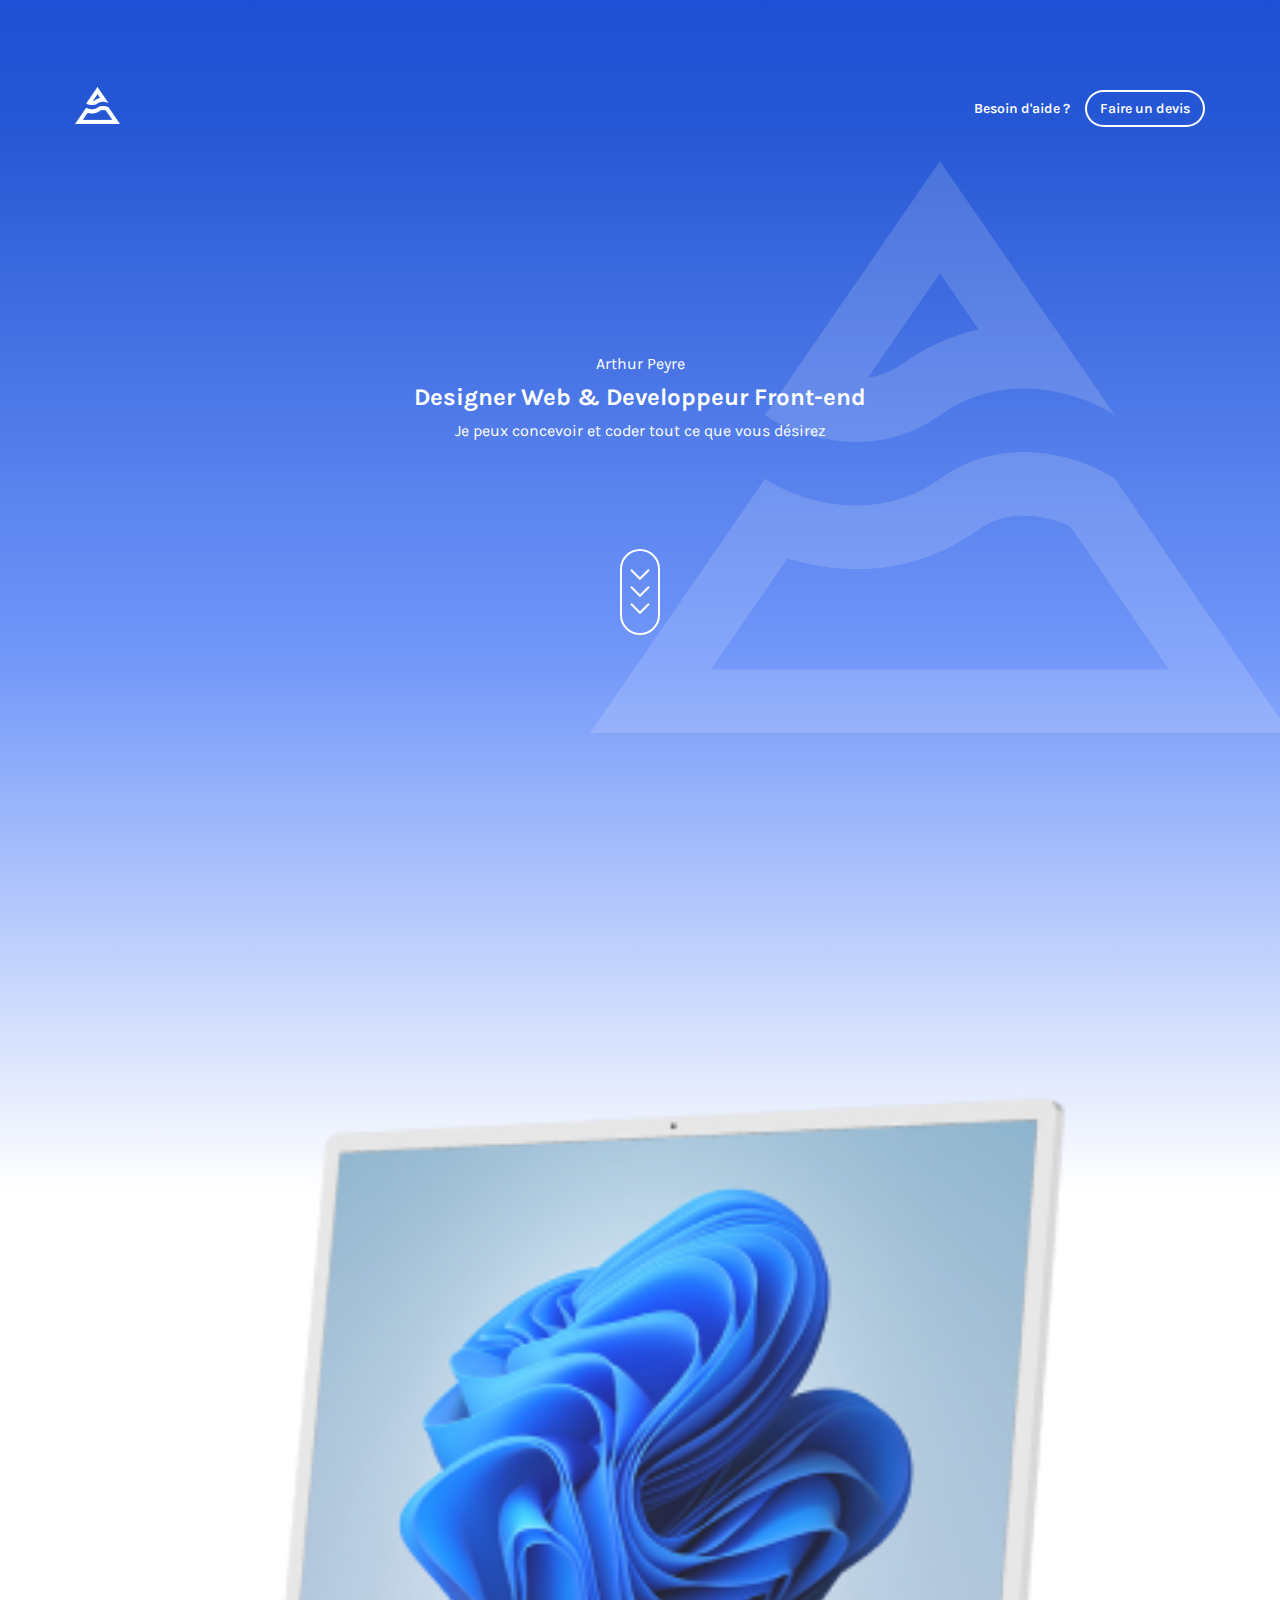
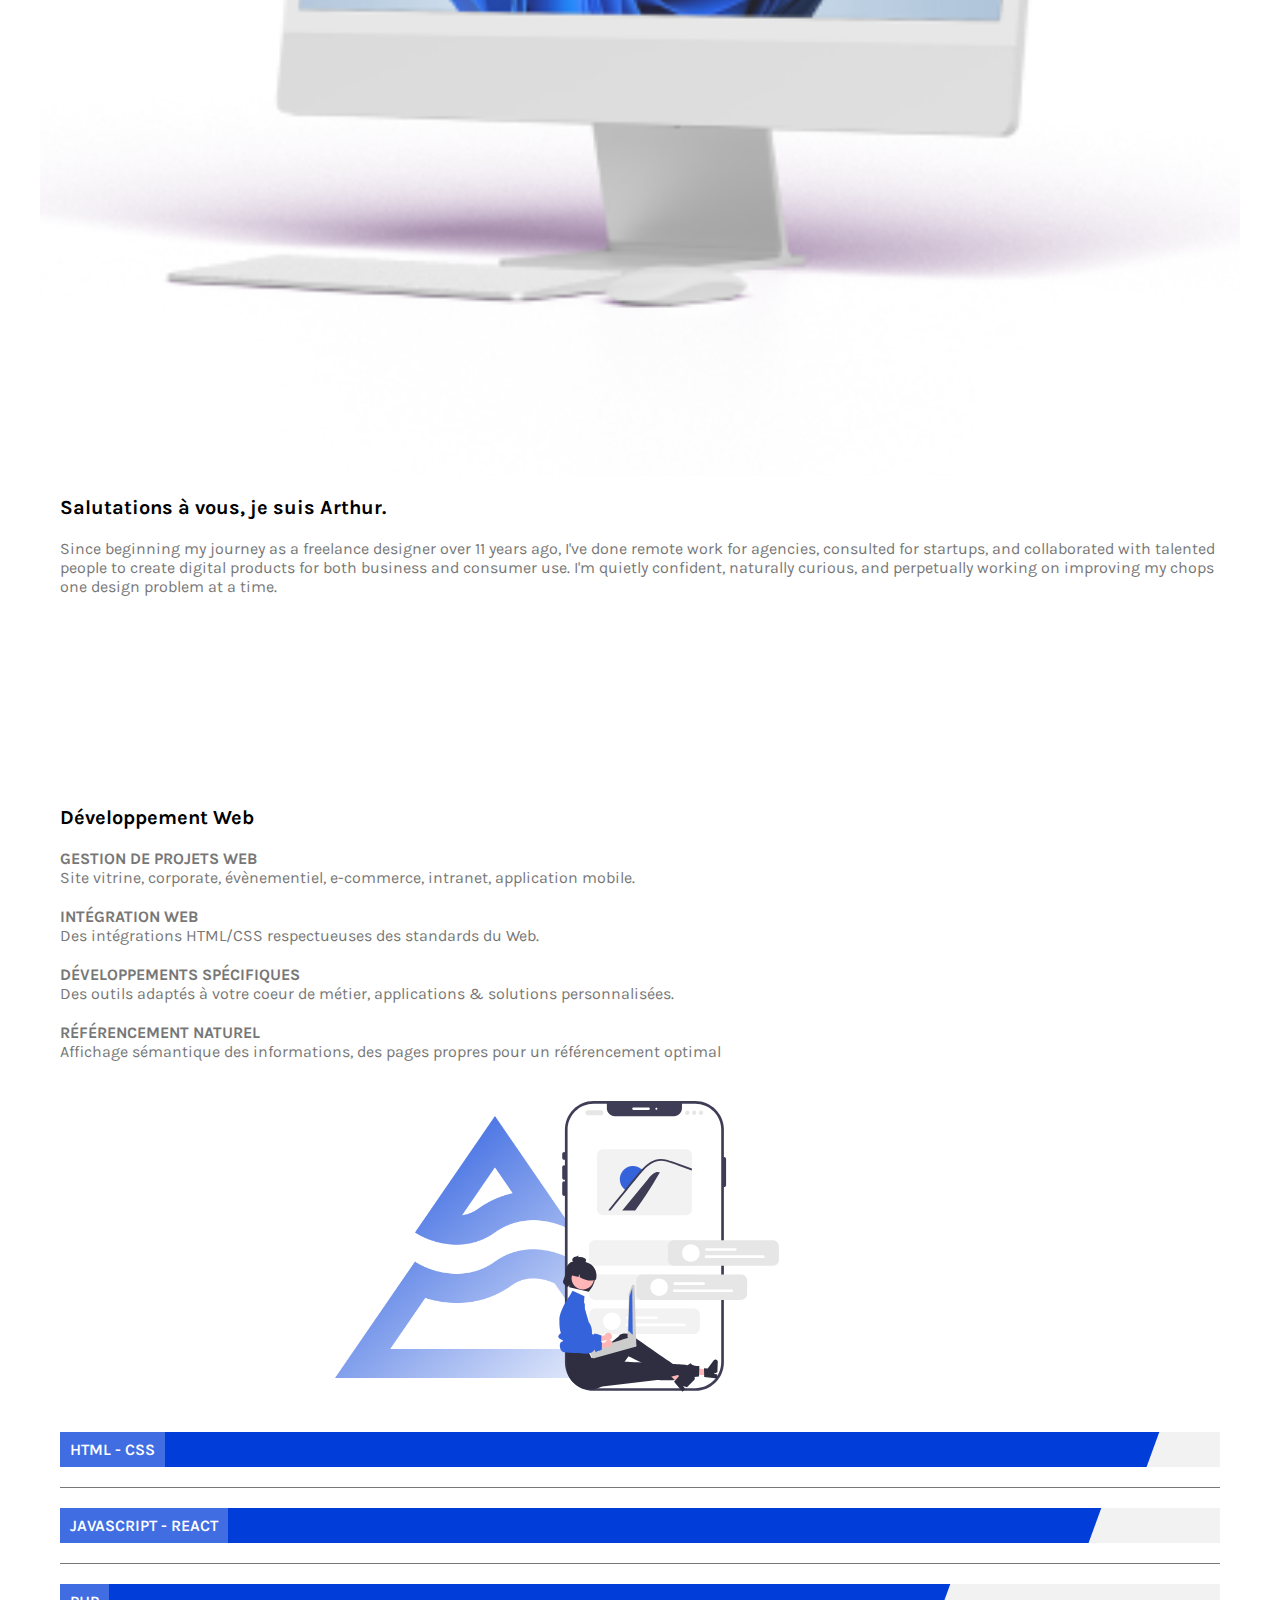
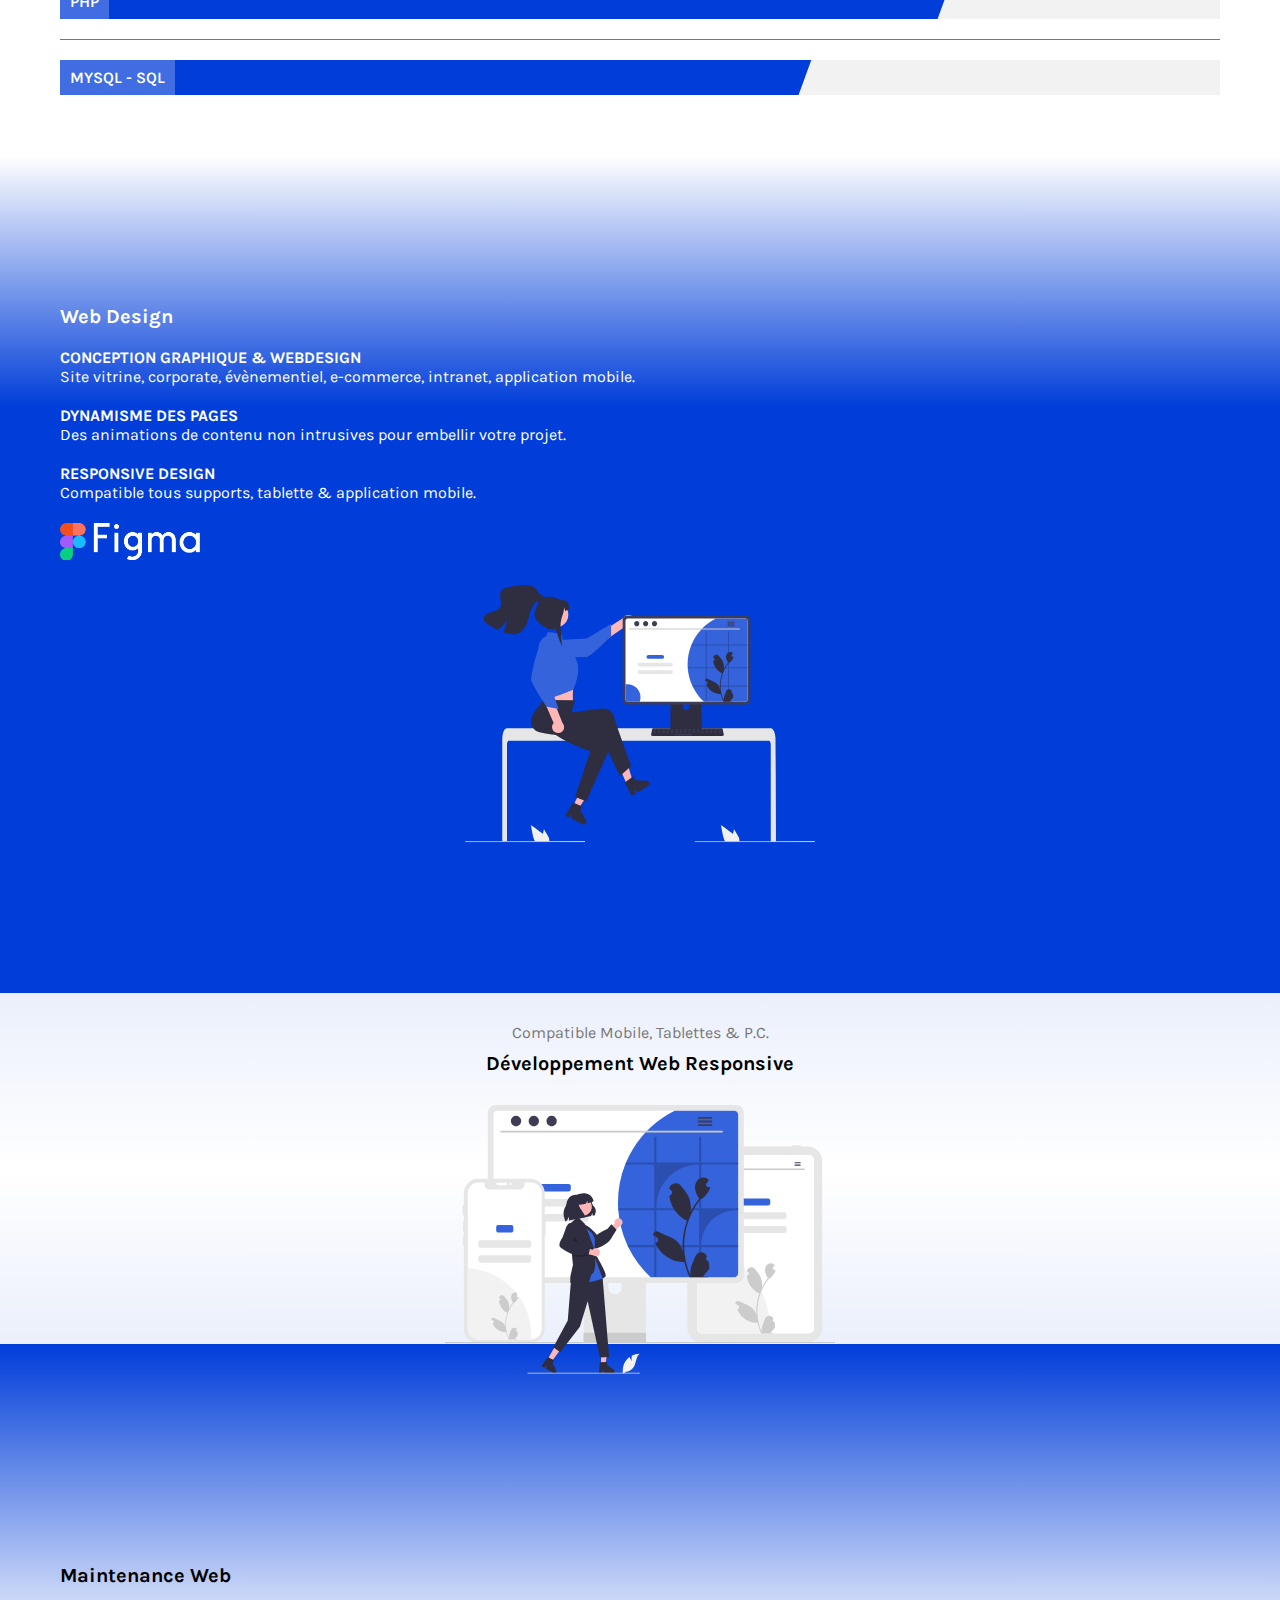
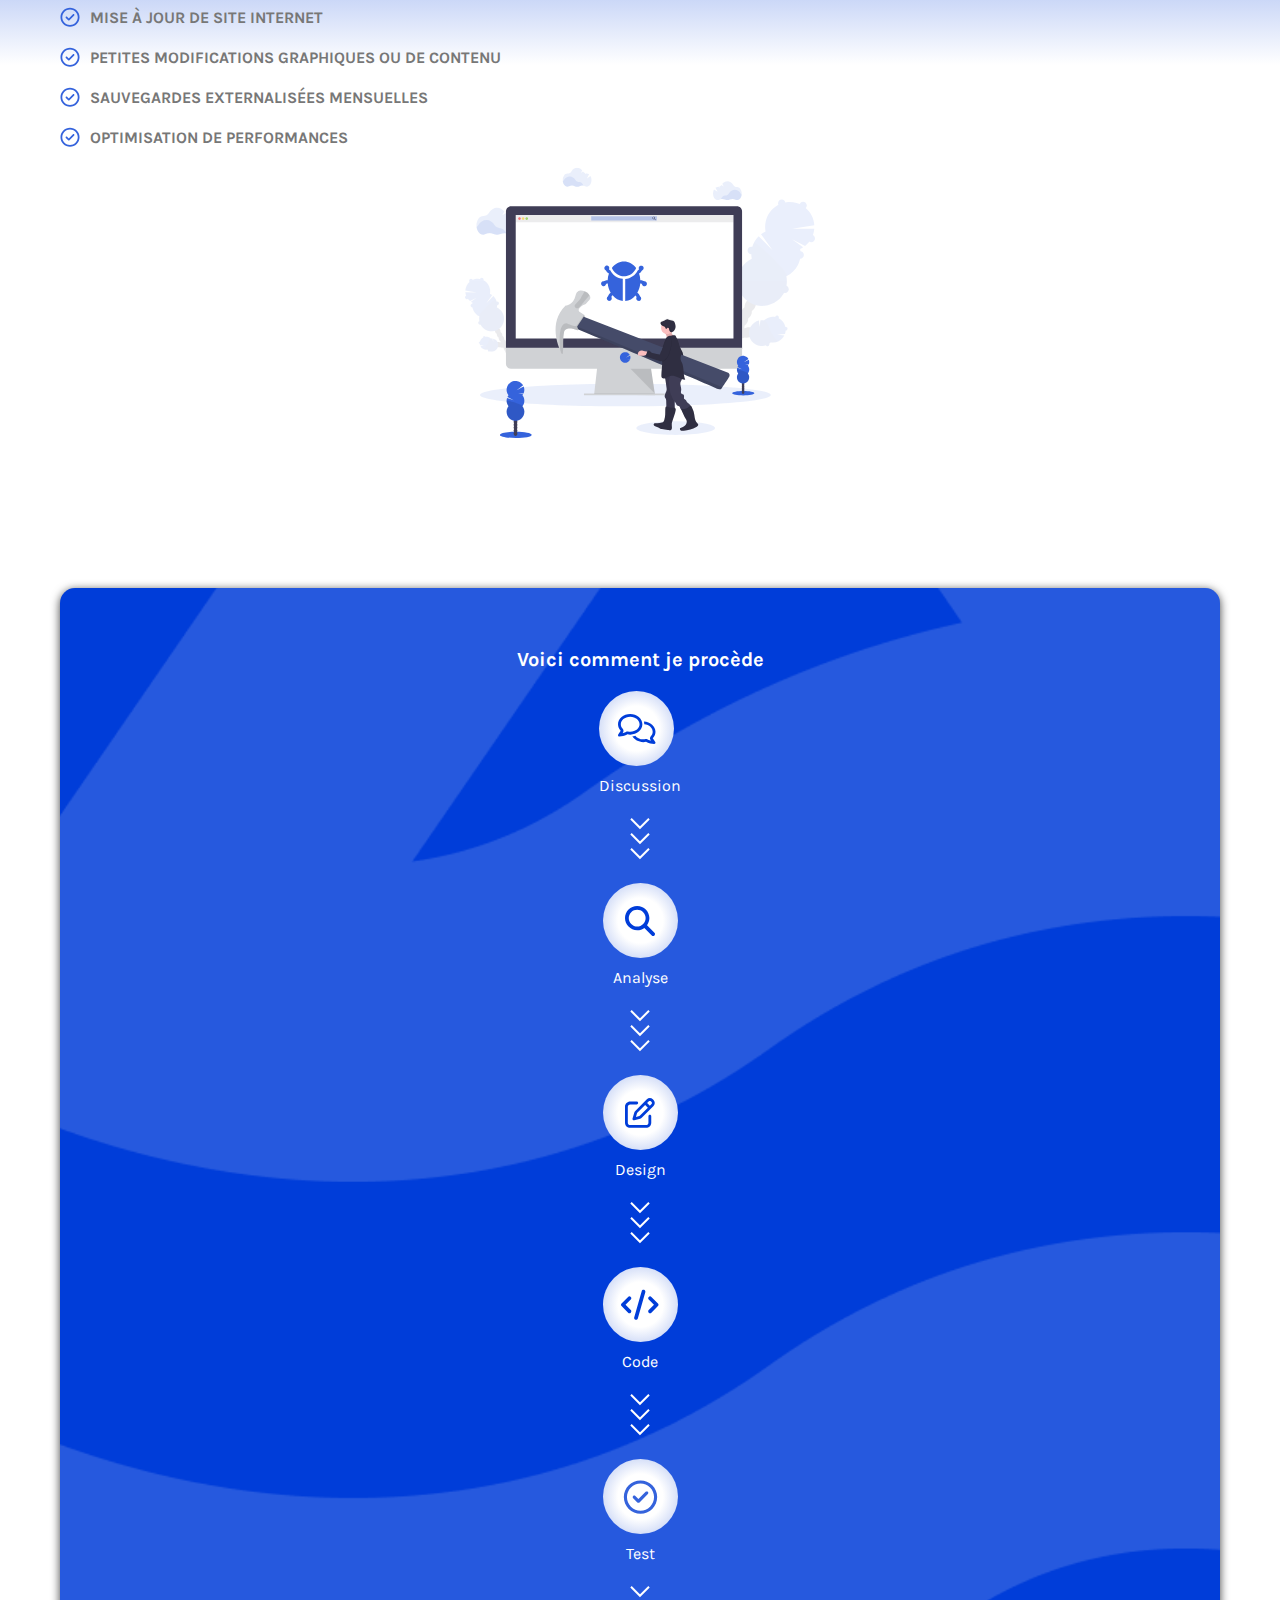
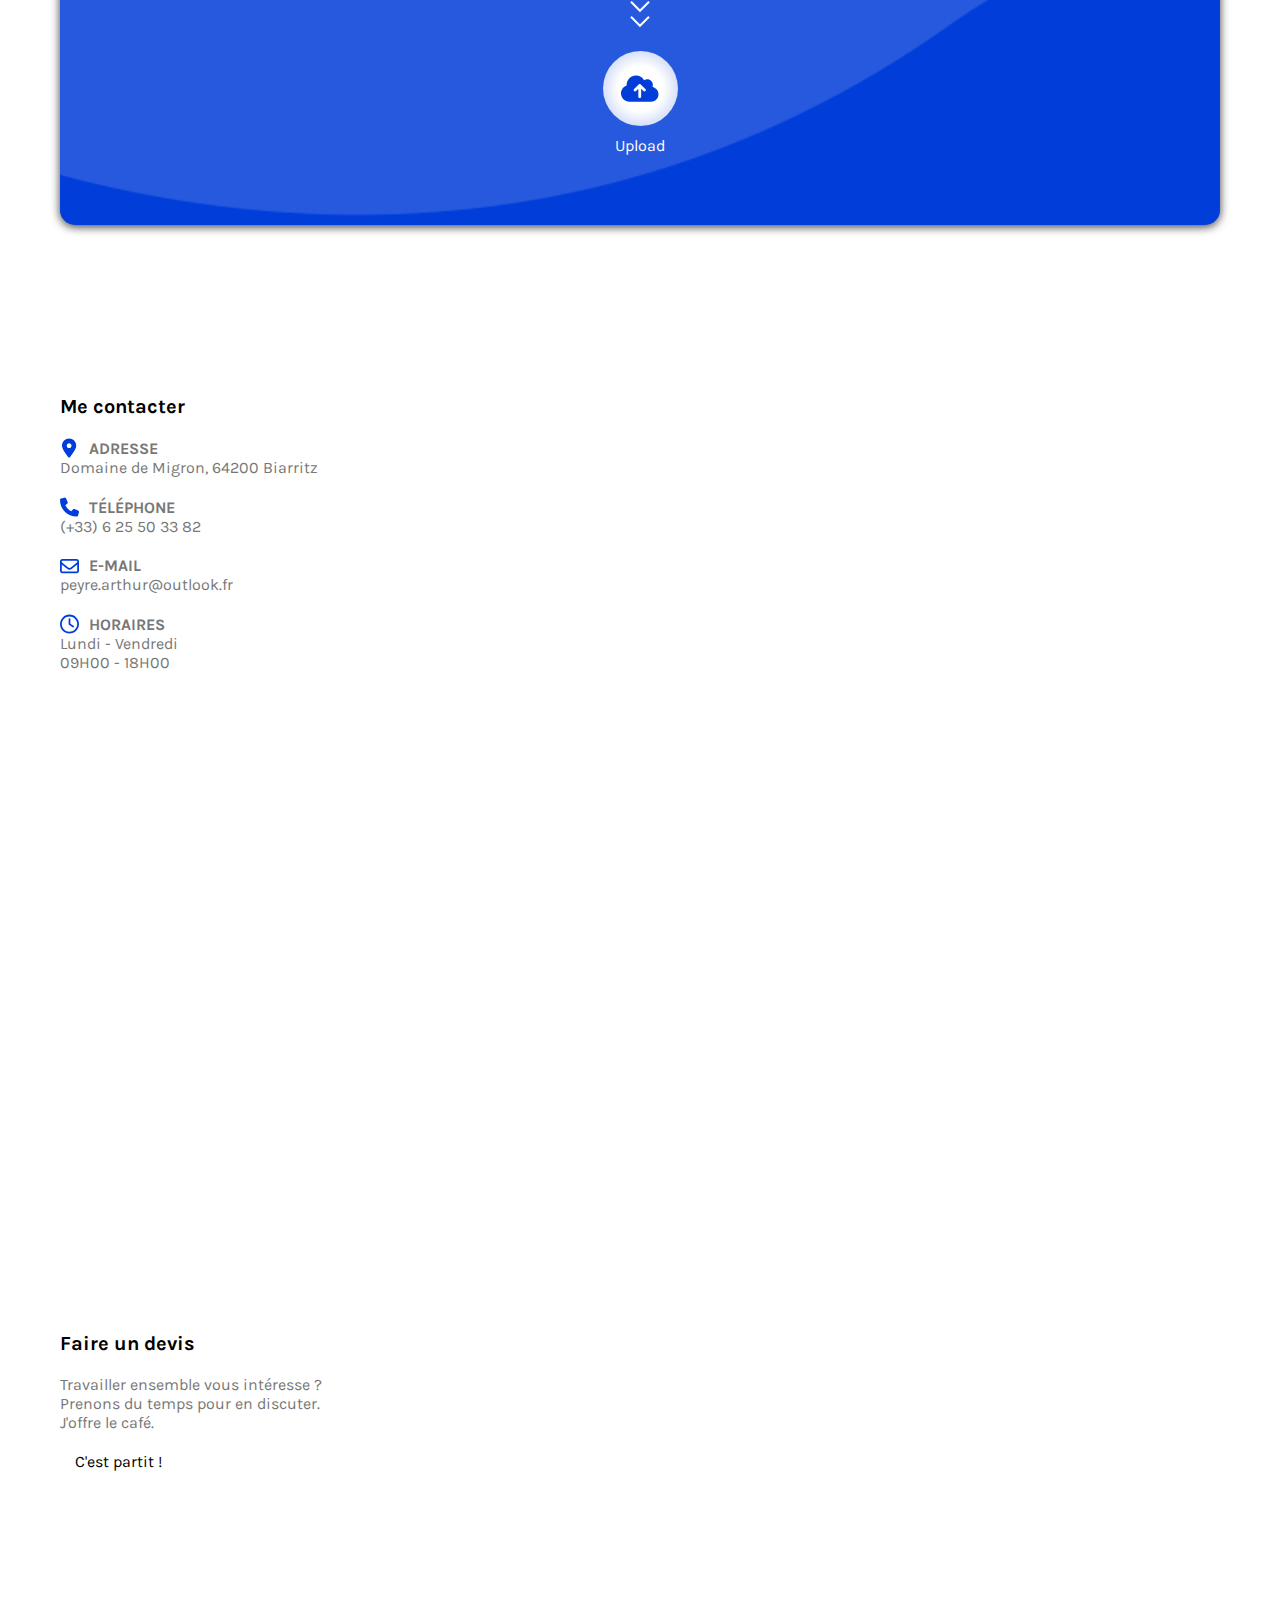
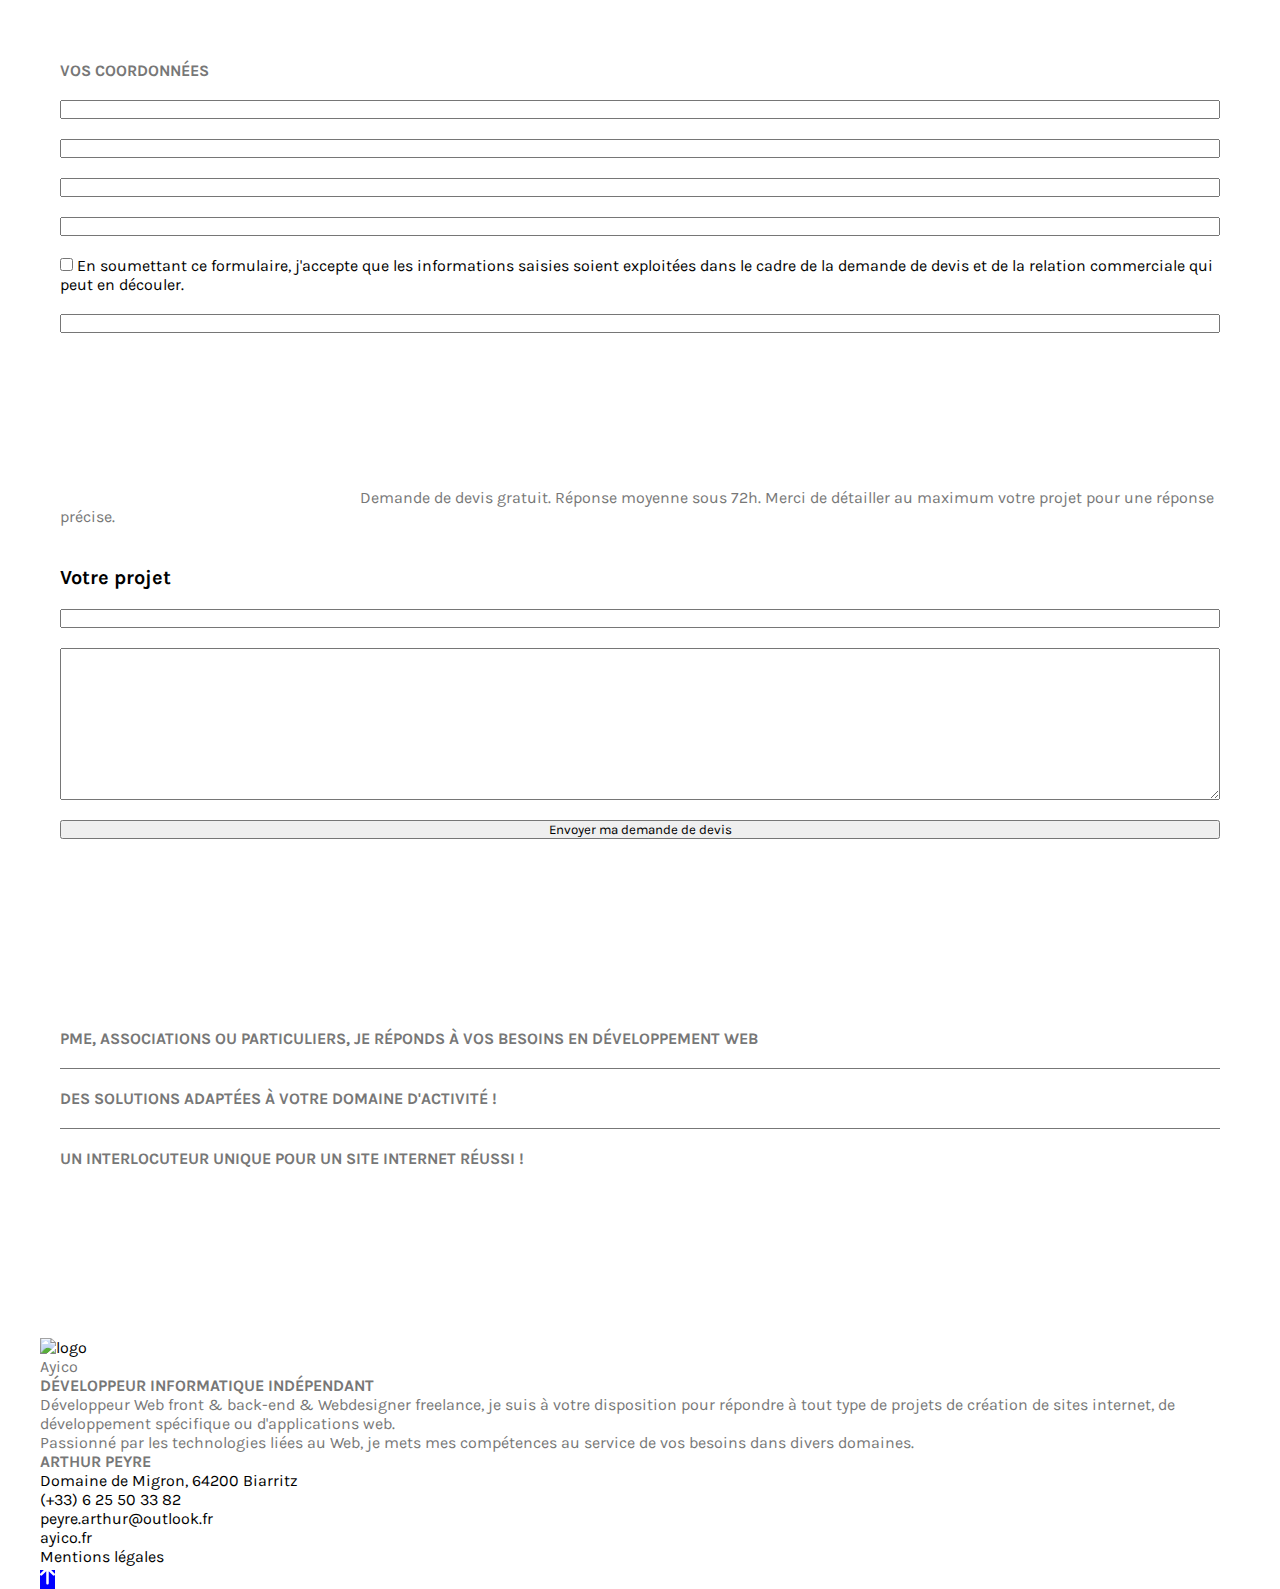
==== index.html @ 56defaee "Add files via upload" ====
<!DOCTYPE html>
<html lang="fr">
<head>
    <meta charset="UTF-8">
    <meta name="viewport" content="width=device-width, initial-scale=1.0">
    <title>Ayico - Développeur & Designer Web Freelance</title>

    <link rel="stylesheet" href="css/style.css">
</head>
<body>
    
    <header id="topPage" class="container">
        <nav>
            <ul>
                <li><a href><img src="images/logo/logo_white_transparent.png" alt="logo"></a></li>
                <li><a href="">Besoin d'aide ?</a></li>
                <li><a href="" class="btn">Faire un devis</a></li>
            </ul>
        </nav>
    </header>
    
    <section id="Accueil">
        <div class="bgLogo">
            <img src="images/logo/logo_white_transparent.png" alt="logo">
        </div>
        <div class="container">
            <p>Arthur Peyre</p>
            <h1>Designer Web & Developpeur Front-end</h1>
            <p>Je peux concevoir et coder tout ce que vous désirez</p>
        </div>
        <a href="#MeetMe" class="scrollDown">
            <svg width="20" height="12" viewBox="0 0 20 12" fill="none" xmlns="http://www.w3.org/2000/svg">
                <path d="M1 0.75L9.9617 9.75L19 0.75" stroke="white" stroke-width="2"/>
            </svg>
            <svg width="20" height="12" viewBox="0 0 20 12" fill="none" xmlns="http://www.w3.org/2000/svg">
                <path d="M1 0.75L9.9617 9.75L19 0.75" stroke="white" stroke-width="2"/>
            </svg>
            <svg width="20" height="12" viewBox="0 0 20 12" fill="none" xmlns="http://www.w3.org/2000/svg">
                <path d="M1 0.75L9.9617 9.75L19 0.75" stroke="white" stroke-width="2"/>
            </svg>                                            
        </a>
        <div class="bgGradient"></div>
    </section>

    <section id="MeetMe">
        <img src="images/PC.png" alt="Image d'un ordianteur">
        <div class="container">
            <h2>Salutations à vous, je suis Arthur.</h2>
            <p>Since beginning my journey as a freelance designer over 11 years ago, I've done remote work for agencies, consulted for startups, and collaborated with talented people to create digital products for both business and consumer use. I'm quietly confident, naturally curious, and perpetually working on improving my chops one design problem at a time.</p>
        </div>
    </section>

    <section id="DevWeb">
        <div class="container">
            <h2>Développement Web</h2>
            <div class="item">
                <h3>Gestion de projets web</h3>
                <p>Site vitrine, corporate, évènementiel, e-commerce, intranet, application mobile.</p>
            </div>
            <div class="item">
                <h3>Intégration web</h3>
                <p>Des intégrations HTML/CSS respectueuses des standards du Web.</p>
            </div>
            <div class="item">
                <h3>Développements spécifiques</h3>
                <p>Des outils adaptés à votre coeur de métier, applications & solutions personnalisées.</p>
            </div>
            <div class="item">
                <h3>Référencement naturel</h3>
                <p>Affichage sémantique des informations, des pages propres pour un référencement optimal</p>
            </div>
        </div>
        <div class="illustration">
            <div>
                <img src="images/logo/logo_blue_transparent.png" alt="">
            </div>
            <svg width="350" height="291" viewBox="0 0 350 291" fill="none" xmlns="http://www.w3.org/2000/svg">
                <g clip-path="url(#clip0_666_1467)">
                <path d="M230.251 0H128.547C112.729 0 99.9055 12.8287 99.9055 28.6538V261.161C99.9055 276.986 112.729 289.815 128.547 289.815H230.251C246.069 289.815 258.892 276.986 258.892 261.161V28.6538C258.892 12.8287 246.069 0 230.251 0Z" fill="#3F3D56"/>
                <path d="M256.21 28.6557V261.161C256.202 268.047 253.465 274.648 248.598 279.517C243.731 284.385 237.133 287.124 230.25 287.132H128.548C121.665 287.124 115.067 284.385 110.2 279.517C105.334 274.648 102.596 268.047 102.588 261.161V28.6557C102.596 21.7701 105.334 15.1689 110.2 10.3001C115.067 5.43134 121.665 2.69254 128.548 2.68457H141.847V7.28062C141.847 9.36134 142.673 11.3568 144.144 12.8281C145.615 14.2994 147.609 15.126 149.689 15.1261H209.109C211.189 15.126 213.183 14.2994 214.654 12.8281C216.125 11.3568 216.951 9.36134 216.951 7.28062V2.68457H230.25C237.133 2.69254 243.731 5.43134 248.598 10.3001C253.465 15.1689 256.202 21.7701 256.21 28.6557Z" fill="white"/>
                <path d="M99.1739 58.7923C98.6567 58.7917 98.1609 58.5859 97.7952 58.22C97.4295 57.8542 97.2237 57.3581 97.2231 56.8407V52.9375C97.2231 52.4199 97.4287 51.9235 97.7945 51.5575C98.1603 51.1915 98.6565 50.9858 99.1739 50.9858C99.6913 50.9858 100.187 51.1915 100.553 51.5575C100.919 51.9235 101.125 52.4199 101.125 52.9375V56.8407C101.124 57.3581 100.918 57.8542 100.553 58.22C100.187 58.5859 99.6911 58.7917 99.1739 58.7923Z" fill="#3F3D56"/>
                <path d="M99.1739 78.8069C98.6567 78.8063 98.1609 78.6005 97.7952 78.2346C97.4295 77.8687 97.2237 77.3727 97.2231 76.8553V66.1109C97.2231 65.5933 97.4287 65.0969 97.7945 64.7309C98.1603 64.3649 98.6565 64.1593 99.1739 64.1593C99.6913 64.1593 100.187 64.3649 100.553 64.7309C100.919 65.0969 101.125 65.5933 101.125 66.1109V76.8553C101.124 77.3727 100.918 77.8687 100.553 78.2346C100.187 78.6005 99.6911 78.8063 99.1739 78.8069Z" fill="#3F3D56"/>
                <path d="M99.1739 94.8972C98.6567 94.8966 98.1609 94.6908 97.7952 94.3249C97.4295 93.9591 97.2237 93.463 97.2231 92.9456V82.2012C97.2231 81.6836 97.4287 81.1872 97.7945 80.8212C98.1603 80.4552 98.6565 80.2496 99.1739 80.2496C99.6913 80.2496 100.187 80.4552 100.553 80.8212C100.919 81.1872 101.125 81.6836 101.125 82.2012V92.9456C101.124 93.463 100.918 93.9591 100.553 94.3249C100.187 94.6908 99.6911 94.8966 99.1739 94.8972Z" fill="#3F3D56"/>
                <path d="M259.136 86.1149C258.619 86.1143 258.123 85.9085 257.757 85.5427C257.392 85.1768 257.186 84.6807 257.185 84.1633V57.9466C257.185 57.429 257.391 56.9326 257.757 56.5666C258.123 56.2006 258.619 55.995 259.136 55.995C259.653 55.995 260.15 56.2006 260.515 56.5666C260.881 56.9326 261.087 57.429 261.087 57.9466V84.1633C261.086 84.6807 260.881 85.1768 260.515 85.5427C260.149 85.9085 259.653 86.1143 259.136 86.1149Z" fill="#3F3D56"/>
                <path d="M183.589 8.95099H168.471C168.148 8.95099 167.837 8.82248 167.609 8.59373C167.38 8.36498 167.252 8.05473 167.252 7.73123C167.252 7.40773 167.38 7.09749 167.609 6.86874C167.837 6.63999 168.148 6.51147 168.471 6.51147H183.589C183.913 6.51147 184.223 6.63999 184.451 6.86874C184.68 7.09749 184.809 7.40773 184.809 7.73123C184.809 8.05473 184.68 8.36498 184.451 8.59373C184.223 8.82248 183.913 8.95099 183.589 8.95099Z" fill="white"/>
                <path d="M191.392 8.70698C191.931 8.70698 192.368 8.2701 192.368 7.73118C192.368 7.19225 191.931 6.75537 191.392 6.75537C190.854 6.75537 190.417 7.19225 190.417 7.73118C190.417 8.2701 190.854 8.70698 191.392 8.70698Z" fill="white"/>
                <path d="M136.036 14.1848H122.869C122.222 14.1848 121.602 13.9278 121.145 13.4703C120.687 13.0128 120.43 12.3923 120.43 11.7453C120.43 11.0983 120.687 10.4778 121.145 10.0203C121.602 9.5628 122.222 9.30579 122.869 9.30579H136.036C136.683 9.30579 137.303 9.5628 137.761 10.0203C138.218 10.4778 138.475 11.0983 138.475 11.7453C138.475 12.3923 138.218 13.0128 137.761 13.4703C137.303 13.9278 136.683 14.1848 136.036 14.1848Z" fill="#E6E6E6"/>
                <path d="M222.357 13.9409C223.569 13.9409 224.552 12.9579 224.552 11.7454C224.552 10.5328 223.569 9.5498 222.357 9.5498C221.145 9.5498 220.163 10.5328 220.163 11.7454C220.163 12.9579 221.145 13.9409 222.357 13.9409Z" fill="#E6E6E6"/>
                <path d="M229.185 13.9409C230.397 13.9409 231.38 12.9579 231.38 11.7454C231.38 10.5328 230.397 9.5498 229.185 9.5498C227.973 9.5498 226.99 10.5328 226.99 11.7454C226.99 12.9579 227.973 13.9409 229.185 13.9409Z" fill="#E6E6E6"/>
                <path d="M236.013 13.9409C237.225 13.9409 238.207 12.9579 238.207 11.7454C238.207 10.5328 237.225 9.5498 236.013 9.5498C234.801 9.5498 233.818 10.5328 233.818 11.7454C233.818 12.9579 234.801 13.9409 236.013 13.9409Z" fill="#E6E6E6"/>
                <path d="M220.823 48.2815H138.062C136.459 48.2837 134.922 48.9218 133.788 50.0559C132.655 51.1901 132.017 52.7276 132.015 54.3315V108.152C132.017 109.756 132.655 111.294 133.788 112.428C134.922 113.562 136.459 114.2 138.062 114.202H220.823C222.426 114.201 223.964 113.563 225.098 112.429C226.231 111.294 226.869 109.756 226.87 108.152V54.3315C226.869 52.7274 226.231 51.1893 225.098 50.055C223.964 48.9207 222.426 48.2829 220.823 48.2815Z" fill="#F2F2F2"/>
                <path d="M194.913 71.2578C187.434 84.4871 179.181 97.263 170.197 109.519H157.218C165.719 99.1582 174.226 88.7973 182.74 78.4365C185.182 75.4532 187.833 72.3279 191.496 71.1157L194.913 71.2578Z" fill="#3F3D56"/>
                <path d="M177.666 69.1363C176.312 70.5474 175.015 72.0153 173.794 73.5402C171.105 76.7791 168.455 80.0465 165.795 83.3043C164.138 85.331 162.481 87.3577 160.844 89.3845C160.324 89.0503 159.83 88.6767 159.367 88.2669C156.751 85.9956 155.129 82.7896 154.847 79.3359C154.566 75.8822 155.648 72.4556 157.861 69.7904C160.075 67.1251 163.244 65.4333 166.689 65.0773C170.134 64.7214 173.582 65.7297 176.293 67.8862C176.782 68.2674 177.24 68.6853 177.666 69.1363Z" fill="#3563DC"/>
                <path d="M226.87 67.5976V69.5638L225.993 69.2418L213.639 64.7238C209.616 63.2552 205.602 61.5769 201.447 60.5181C197.832 59.4835 193.993 59.5327 190.406 60.6596C187.208 61.8432 184.282 63.6603 181.803 66.0021C180.706 67.017 179.643 68.0562 178.613 69.1345C178.277 69.4907 177.94 69.8468 177.609 70.203C176.614 71.2861 175.653 72.3937 174.741 73.5403C172.054 76.7799 169.401 80.0489 166.743 83.3032C165.085 85.3329 163.427 87.3577 161.788 89.3825C156.316 96.0814 150.877 102.793 145.47 109.518C144.742 109.51 144.017 109.418 143.31 109.245C148.825 102.39 154.367 95.5528 159.935 88.7336C160.062 88.5774 160.189 88.4213 160.315 88.2652C160.969 87.4504 161.637 86.6307 162.3 85.8159C165.075 82.4152 167.852 79.0178 170.63 75.6236C172.649 73.1548 174.653 70.6763 176.829 68.3343C176.96 68.1831 177.097 68.0367 177.238 67.8855C177.448 67.661 177.658 67.4415 177.872 67.2121C182.598 62.3282 188.494 58.0103 195.556 57.8932C199.711 57.8298 203.725 59.1471 207.587 60.5376C211.747 62.0453 215.892 63.5773 220.048 65.0995L226.87 67.5976Z" fill="#3F3D56"/>
                <path d="M228.816 233.031H129.982C128.379 233.03 126.842 232.392 125.708 231.257C124.574 230.123 123.937 228.586 123.935 226.982V213.656C123.937 212.052 124.574 210.514 125.708 209.38C126.842 208.246 128.379 207.608 129.982 207.606H228.816C230.419 207.608 231.957 208.246 233.09 209.38C234.224 210.514 234.861 212.052 234.863 213.656V226.982C234.861 228.586 234.224 230.123 233.09 231.257C231.957 232.392 230.419 233.03 228.816 233.031Z" fill="#F2F2F2"/>
                <path d="M228.816 164.725H129.982C128.379 164.723 126.842 164.085 125.708 162.951C124.574 161.817 123.937 160.279 123.935 158.675V145.349C123.937 143.746 124.574 142.208 125.708 141.074C126.842 139.94 128.379 139.302 129.982 139.3H228.816C230.419 139.302 231.957 139.94 233.09 141.074C234.224 142.208 234.861 143.746 234.863 145.349V158.675C234.861 160.279 234.224 161.817 233.09 162.951C231.957 164.085 230.419 164.723 228.816 164.725Z" fill="#F2F2F2"/>
                <path d="M228.816 198.878H129.982C128.379 198.876 126.842 198.238 125.708 197.104C124.574 195.97 123.937 194.433 123.935 192.829V179.503C123.937 177.899 124.574 176.361 125.708 175.227C126.842 174.093 128.379 173.455 129.982 173.453H228.816C230.419 173.455 231.957 174.093 233.09 175.227C234.224 176.361 234.861 177.899 234.863 179.503V192.829C234.861 194.433 234.224 195.97 233.09 197.104C231.957 198.238 230.419 198.876 228.816 198.878Z" fill="#F2F2F2"/>
                <path d="M191.407 218.038H162.286C161.94 218.038 161.609 217.901 161.365 217.656C161.12 217.412 160.983 217.081 160.983 216.735C160.983 216.389 161.12 216.058 161.365 215.813C161.609 215.569 161.94 215.432 162.286 215.432H191.407C191.752 215.432 192.083 215.569 192.328 215.813C192.572 216.058 192.709 216.389 192.709 216.735C192.709 217.081 192.572 217.412 192.328 217.656C192.083 217.901 191.752 218.038 191.407 218.038Z" fill="white"/>
                <path d="M219.415 225.206H161.96C161.615 225.206 161.283 225.069 161.039 224.824C160.795 224.58 160.657 224.249 160.657 223.903C160.657 223.557 160.795 223.226 161.039 222.981C161.283 222.737 161.615 222.6 161.96 222.6H219.415C219.76 222.6 220.092 222.737 220.336 222.981C220.58 223.226 220.717 223.557 220.717 223.903C220.717 224.249 220.58 224.58 220.336 224.824C220.092 225.069 219.76 225.206 219.415 225.206Z" fill="white"/>
                <path d="M146.815 229.057C151.639 229.057 155.549 225.145 155.549 220.319C155.549 215.493 151.639 211.581 146.815 211.581C141.991 211.581 138.081 215.493 138.081 220.319C138.081 225.145 141.991 229.057 146.815 229.057Z" fill="white"/>
                <path d="M144.869 232.122C143.978 231.705 142.959 231.653 142.03 231.976C141.1 232.299 140.334 232.973 139.893 233.853C139.806 234.033 139.735 234.22 139.679 234.412L126.526 235.198L124.577 242.016L142.478 238.99C143.292 239.16 144.14 239.056 144.889 238.693C145.637 238.331 146.245 237.731 146.617 236.986C146.825 236.561 146.946 236.098 146.975 235.626C147.004 235.153 146.94 234.679 146.786 234.232C146.632 233.784 146.391 233.371 146.078 233.016C145.764 232.661 145.384 232.372 144.958 232.164C144.929 232.15 144.899 232.136 144.869 232.122Z" fill="#FFB6B6"/>
                <path d="M115.837 198.496C114.97 198.141 114.037 197.977 113.102 198.015C112.166 198.053 111.25 198.293 110.415 198.717C109.58 199.141 108.846 199.74 108.263 200.473C107.68 201.206 107.262 202.057 107.037 202.966L103.421 217.575L104.101 243.134C104.101 243.134 122.976 246.757 126.144 244.428C129.313 242.099 129.015 240.365 129.313 242.099C129.61 243.833 130.97 244.56 130.989 243.87C131.008 243.181 131.162 243.298 131.951 243.091C132.741 242.883 136.226 241.598 136.226 241.598L136.382 234.311C136.382 234.311 130.621 232.126 129.223 232.778C127.825 233.43 129.52 234.512 127.825 233.43C126.13 232.348 125.945 228.933 125.655 232.011C125.365 235.088 124.516 235.661 123.245 234.293C121.974 232.924 116.086 233.798 116.086 233.798L119.833 205.388C120.021 203.959 119.732 202.508 119.009 201.261C118.286 200.014 117.171 199.042 115.837 198.496Z" fill="#3563DC"/>
                <path d="M242.946 274.288L243.144 268.907L222.49 265.58L222.197 273.522L242.946 274.288Z" fill="#FFB6B6"/>
                <path d="M239.197 275.909L239.001 267.292L242.683 267.428L248.627 259.462C248.921 259.068 249.332 258.779 249.802 258.636C250.271 258.493 250.774 258.504 251.237 258.668C251.7 258.831 252.098 259.138 252.375 259.544C252.651 259.95 252.79 260.434 252.772 260.924L252.394 271.16L248.687 272.79L252.304 273.613L252.161 277.473L239.197 275.909Z" fill="#2F2E41"/>
                <path d="M126.701 286.63L192.121 279.019C192.121 279.019 220.371 280.651 227 276.338L233.989 275.455L234.368 265.183C234.368 265.183 230.094 265.215 227.637 264.069C225.179 262.924 226.887 261.522 224.544 262.9C222.201 264.279 222.449 264.444 220.637 263.811C218.826 263.177 135.755 259.78 135.755 259.78L126.701 286.63Z" fill="#2F2E41"/>
                <path d="M212.907 282.172L216.711 278.362L203.831 261.869L198.217 267.493L212.907 282.172Z" fill="#FFB6B6"/>
                <path d="M209.057 280.809L214.771 274.359L217.378 276.964L227.151 275.169C227.634 275.08 228.132 275.148 228.574 275.363C229.015 275.578 229.376 275.928 229.605 276.363C229.833 276.797 229.916 277.294 229.843 277.779C229.769 278.264 229.542 278.714 229.195 279.061L221.96 286.308L218.134 284.98L220.226 288.045L217.498 290.777L209.057 280.809Z" fill="#2F2E41"/>
                <path d="M100.89 250.786L101.541 265.91C102.306 283.716 121.906 294.492 137.105 285.196C137.385 285.024 137.666 284.847 137.948 284.663C137.948 284.663 143.709 283.115 143.535 280.664C143.36 278.212 144.767 277.019 146.013 277.688C147.258 278.356 163.568 255.2 163.568 255.2C163.568 255.2 197.453 272.11 204.929 276.091L212.816 273.941C212.816 273.941 215.785 275.343 214.715 273.315C213.646 271.286 213.454 272.258 213.126 270.047C212.797 267.837 211.957 265.097 211.447 265.212C210.938 265.327 169.527 236.331 169.527 236.331C169.527 236.331 162.781 229.5 154.412 234.01C154.238 234.673 154.387 234.696 154.387 234.696L126.743 257.231L122.836 249.81L100.89 250.786Z" fill="#2F2E41"/>
                <path d="M119.471 195.212L107.618 189.655L104.07 195.832C104.07 195.832 94.5393 209.438 94.4011 219.254C94.2628 229.069 95.9542 231.988 95.9542 231.988C95.9542 231.988 91.8451 235.062 93.8996 236.94C95.9542 238.819 100.503 239.629 97.0092 240.444C93.5157 241.258 94.4011 249.504 98.3026 250.967C102.204 252.431 123.157 252.418 123.157 252.418C122.969 251.779 122.955 251.101 123.117 250.454C123.279 249.808 123.611 249.217 124.079 248.742C125.703 247.113 127.166 248.282 125.703 245.746C124.24 243.21 121.802 244.674 123.752 241.258C125.703 237.843 125.703 236.822 125.703 236.822C125.703 236.822 129.679 229.251 123.689 221.037C123.324 220.536 123.631 220.517 123.631 220.517L118.794 204.301L119.471 195.212Z" fill="#3563DC"/>
                <path d="M100.37 171.845C100.47 174.35 98.892 177.898 98.115 180.038C97.2844 182.326 100.885 185.363 103.189 186.028C103.309 185.235 103.704 184.51 104.305 183.98C104.139 184.735 104.125 185.516 104.263 186.277L123.745 190.714C127.25 186.654 130.774 180.816 130.005 173.776C130.189 172.439 129.975 171.077 129.388 169.862C128.801 168.647 127.869 167.632 126.708 166.945L116.859 161.124C112.67 160.17 107.394 159.594 104.368 162.187C103.016 163.391 101.954 164.885 101.261 166.557C100.569 168.23 100.264 170.038 100.37 171.845Z" fill="#2F2E41"/>
                <path d="M117.784 188.569C123.979 188.569 129.001 183.545 129.001 177.347C129.001 171.15 123.979 166.125 117.784 166.125C111.589 166.125 106.567 171.15 106.567 177.347C106.567 183.545 111.589 188.569 117.784 188.569Z" fill="#FFB6B6"/>
                <path d="M104.643 171.352L104.102 173.731L113.565 175.886C113.573 175.405 113.681 174.931 113.881 174.493C114.081 174.056 114.37 173.664 114.728 173.344C114.524 174.277 114.548 175.245 114.796 176.166C119.9 179.031 124.499 180.046 128.624 179.316C129.183 179.443 129.769 179.343 130.254 179.038C130.74 178.732 131.084 178.247 131.211 177.688C132.87 170.395 128.523 162.941 121.269 161.131C119.505 160.69 117.672 160.605 115.876 160.882C114.079 161.16 112.356 161.793 110.808 162.745C109.259 163.697 107.917 164.948 106.858 166.426C105.799 167.905 105.046 169.579 104.643 171.352Z" fill="#2F2E41"/>
                <path d="M110.176 155.658C111.423 155.387 112.744 155.453 113.872 154.607L113.132 156.307C115.184 155.744 117.37 155.963 119.27 156.92C119.835 157.173 120.316 157.581 120.659 158.097C120.844 158.408 120.956 158.757 120.988 159.117C121.019 159.478 120.97 159.841 120.842 160.18C120.721 160.47 120.54 160.732 120.312 160.949C120.084 161.166 119.813 161.333 119.517 161.439C118.991 161.597 118.441 161.655 117.895 161.609C115.592 161.555 113.289 161.502 110.986 161.448C110.108 161.502 109.231 161.332 108.438 160.953C108.016 160.692 107.68 160.314 107.47 159.865C107.26 159.415 107.185 158.915 107.256 158.424C107.476 156.879 108.928 155.929 110.176 155.658Z" fill="#2F2E41"/>
                <path d="M171.022 243.608C170.995 243.576 170.965 243.548 170.93 243.524C170.847 243.426 170.745 243.346 170.63 243.288L169.809 242.849L164.36 236.796C164.045 236.632 163.678 236.597 163.337 236.698L163.323 236.703L160.988 237.425L158.981 238.048L156.177 238.918L137.076 244.835L124.52 248.724C124.181 248.831 123.897 249.068 123.73 249.383C123.563 249.697 123.527 250.065 123.628 250.406C123.687 250.594 123.785 250.768 123.915 250.916L124.314 251.361L125.152 252.295L127.094 256.32L127.632 256.922C127.804 257.113 128.027 257.252 128.274 257.321C128.522 257.391 128.784 257.388 129.03 257.314L170.393 245.807C170.608 245.737 170.803 245.616 170.96 245.453C171.117 245.291 171.231 245.092 171.293 244.875C171.355 244.658 171.363 244.428 171.316 244.208C171.269 243.987 171.168 243.781 171.022 243.608Z" fill="#CCCCCC"/>
                <path d="M168.566 183.74L167.765 183.87C167.546 183.906 167.35 184.028 167.219 184.208L166.867 184.702L163.683 192.666C163.554 192.848 163.502 193.074 163.539 193.294L163.912 195.563L162.502 236.062C162.538 236.271 162.65 236.46 162.817 236.591L168.998 244.862L169.142 244.977L169.453 245.22C169.613 245.344 169.811 245.407 170.013 245.398L170.538 245.373C170.657 245.367 170.774 245.336 170.88 245.282C170.986 245.228 171.08 245.152 171.155 245.058C171.23 244.966 171.285 244.859 171.315 244.743C171.345 244.628 171.351 244.507 171.33 244.39L169.537 184.433C169.501 184.212 169.379 184.016 169.197 183.885C169.016 183.755 168.791 183.703 168.571 183.739L168.566 183.74Z" fill="#CCCCCC"/>
                <path d="M167.225 186.886L164.405 195.48L163.314 229.806L167.704 233.709L167.225 186.886Z" fill="#3563DC"/>
                <path d="M145.419 239.246C144.528 238.83 143.509 238.777 142.58 239.101C141.651 239.424 140.884 240.097 140.443 240.977C140.357 241.157 140.285 241.345 140.229 241.537L127.076 242.323L125.127 249.14L143.028 246.114C143.842 246.284 144.69 246.18 145.439 245.818C146.188 245.455 146.795 244.855 147.167 244.111C147.587 243.251 147.647 242.26 147.336 241.356C147.025 240.452 146.368 239.708 145.509 239.289C145.479 239.274 145.449 239.26 145.419 239.246Z" fill="#FFB6B6"/>
                <path d="M116.387 205.62C115.521 205.265 114.588 205.102 113.652 205.14C112.716 205.178 111.8 205.417 110.965 205.841C110.13 206.265 109.396 206.864 108.813 207.598C108.23 208.331 107.812 209.181 107.587 210.091L103.971 224.7L104.651 250.258C104.651 250.258 123.526 253.881 126.694 251.552C129.863 249.223 129.565 247.489 129.863 249.223C130.16 250.957 131.52 251.685 131.539 250.995C131.558 250.305 131.712 250.423 132.502 250.215C133.291 250.007 136.776 248.722 136.776 248.722L136.932 241.436C136.932 241.436 131.171 239.25 129.773 239.902C128.375 240.554 130.071 241.636 128.375 240.554C126.68 239.472 126.495 236.058 126.205 239.135C125.915 242.213 125.067 242.785 123.796 241.417C122.525 240.049 116.636 240.923 116.636 240.923L120.383 212.512C120.572 211.083 120.282 209.632 119.559 208.385C118.836 207.138 117.721 206.166 116.387 205.62Z" fill="#3563DC"/>
                <path d="M307.822 164.725H208.987C207.384 164.723 205.847 164.085 204.714 162.951C203.58 161.817 202.942 160.279 202.941 158.675V145.349C202.942 143.746 203.58 142.208 204.714 141.074C205.847 139.94 207.384 139.302 208.987 139.3H307.822C309.425 139.302 310.962 139.94 312.096 141.074C313.229 142.208 313.867 143.746 313.869 145.349V158.675C313.867 160.279 313.229 161.817 312.096 162.951C310.962 164.085 309.425 164.723 307.822 164.725Z" fill="#E6E6E6"/>
                <path d="M270.412 149.732H241.291C240.946 149.732 240.615 149.594 240.37 149.35C240.126 149.106 239.989 148.774 239.989 148.429C239.989 148.083 240.126 147.751 240.37 147.507C240.615 147.263 240.946 147.125 241.291 147.125H270.412C270.758 147.125 271.089 147.263 271.333 147.507C271.578 147.751 271.715 148.083 271.715 148.429C271.715 148.774 271.578 149.106 271.333 149.35C271.089 149.594 270.758 149.732 270.412 149.732Z" fill="white"/>
                <path d="M298.42 156.9H240.966C240.62 156.9 240.289 156.762 240.045 156.518C239.8 156.274 239.663 155.942 239.663 155.596C239.663 155.251 239.8 154.919 240.045 154.675C240.289 154.431 240.62 154.293 240.966 154.293H298.42C298.766 154.293 299.097 154.431 299.342 154.675C299.586 154.919 299.723 155.251 299.723 155.596C299.723 155.942 299.586 156.274 299.342 156.518C299.097 156.762 298.766 156.9 298.42 156.9Z" fill="white"/>
                <path d="M225.821 160.751C230.644 160.751 234.555 156.838 234.555 152.012C234.555 147.187 230.644 143.274 225.821 143.274C220.997 143.274 217.086 147.187 217.086 152.012C217.086 156.838 220.997 160.751 225.821 160.751Z" fill="white"/>
                <path d="M276.122 198.878H177.288C175.684 198.876 174.147 198.238 173.014 197.104C171.88 195.97 171.243 194.433 171.241 192.829V179.503C171.243 177.899 171.88 176.361 173.014 175.227C174.147 174.093 175.684 173.455 177.288 173.453H276.122C277.725 173.455 279.262 174.093 280.396 175.227C281.53 176.361 282.167 177.899 282.169 179.503V192.829C282.167 194.433 281.53 195.97 280.396 197.104C279.262 198.238 277.725 198.876 276.122 198.878Z" fill="#E6E6E6"/>
                <path d="M238.712 183.885H209.592C209.246 183.885 208.915 183.748 208.671 183.503C208.426 183.259 208.289 182.927 208.289 182.582C208.289 182.236 208.426 181.904 208.671 181.66C208.915 181.416 209.246 181.278 209.592 181.278H238.712C239.058 181.278 239.389 181.416 239.634 181.66C239.878 181.904 240.015 182.236 240.015 182.582C240.015 182.927 239.878 183.259 239.634 183.503C239.389 183.748 239.058 183.885 238.712 183.885Z" fill="white"/>
                <path d="M266.721 191.053H209.266C208.921 191.053 208.589 190.916 208.345 190.671C208.101 190.427 207.963 190.095 207.963 189.75C207.963 189.404 208.101 189.072 208.345 188.828C208.589 188.584 208.921 188.446 209.266 188.446H266.721C267.066 188.446 267.397 188.584 267.642 188.828C267.886 189.072 268.023 189.404 268.023 189.75C268.023 190.095 267.886 190.427 267.642 190.671C267.397 190.916 267.066 191.053 266.721 191.053Z" fill="white"/>
                <path d="M194.121 194.904C198.945 194.904 202.855 190.991 202.855 186.166C202.855 181.34 198.945 177.427 194.121 177.427C189.297 177.427 185.387 181.34 185.387 186.166C185.387 190.991 189.297 194.904 194.121 194.904Z" fill="white"/>
                </g>
                <defs>
                <clipPath id="clip0_666_1467">
                <rect width="350" height="290.951" fill="white"/>
                </clipPath>
                </defs>
            </svg>
        </div>
        <div class="container">
            <div class="item">
                <p>HTML - CSS</p>
            </div>
            <span></span>
            <div class="item">
                <p>Javascript - React</p>
            </div>
            <span></span>
            <div class="item">
                <p>Php</p>
            </div>
            <span></span>
            <div class="item">
                <p>MySQL - SQL</p>
            </div>
        </div>
    </section>

    <section id="DesignWeb">
        <div class="container">
            <h2>Web Design</h2>
            <div class="item">
                <h3>Conception graphique & Webdesign</h3>
                <p>Site vitrine, corporate, évènementiel, e-commerce, intranet, application mobile.</p>
            </div>
            <div class="item">
                <h3>Dynamisme des pages</h3>
                <p>Des animations de contenu non intrusives pour embellir votre projet.</p>
            </div>
            <div class="item">
                <h3>Responsive Design</h3>
                <p>Compatible tous supports, tablette & application mobile.</p>
            </div>
            <div class="item">
                <img src="images/figma_logo.png" alt="Logo du logiciel Figma">
            </div>
        </div>
        <div class="illustration">
            <svg width="350" height="259" viewBox="0 0 350 259" fill="none" xmlns="http://www.w3.org/2000/svg">
                <g clip-path="url(#clip0_666_1566)">
                <path d="M163.725 204.641L169.255 202.165L162.33 179.129L154.169 182.782L163.725 204.641Z" fill="#FFB6B6"/>
                <path d="M159.765 198.387L168.036 192.543L170.319 196.225L181.984 196.799C182.56 196.827 183.112 197.039 183.559 197.404C184.007 197.768 184.326 198.266 184.47 198.825C184.615 199.383 184.577 199.974 184.362 200.509C184.147 201.045 183.767 201.498 183.277 201.802L173.051 208.149L169.03 205.601L170.6 209.67L166.745 212.063L159.765 198.387Z" fill="#2F2E41"/>
                <path d="M305.757 161.038C305.757 158.721 304.979 156.841 304.025 156.837H43.7315C42.7724 156.841 41.9991 158.721 41.9947 161.038V256.41C41.9948 256.625 41.9148 256.832 41.7703 256.992C41.6259 257.151 41.4273 257.251 41.2133 257.272C40.5147 257.339 39.8161 257.401 39.1174 257.459C39.1002 257.459 39.0829 257.463 39.0656 257.463C38.6854 257.498 38.3052 257.524 37.925 257.554H37.9207C37.7252 257.192 37.5319 256.827 37.3408 256.459C37.2762 256.335 37.2425 256.198 37.2424 256.058V155.587C37.2424 154.948 37.2684 154.304 37.3116 153.668C37.3732 152.796 37.4814 151.927 37.6356 151.066C38.3657 147.05 40.0161 144.332 41.8911 144.323H305.861C306.134 144.325 306.405 144.382 306.656 144.492C307.024 144.655 307.357 144.888 307.636 145.179C308.015 145.573 308.339 146.016 308.6 146.497C309.524 148.127 310.185 150.556 310.419 153.383C310.419 153.409 310.423 153.435 310.423 153.461C310.483 154.161 310.514 154.874 310.509 155.587L310.57 164.85L310.609 170.374L310.725 187.707L310.768 193.863L310.959 257.057C310.959 257.286 310.868 257.506 310.706 257.668C310.543 257.83 310.324 257.921 310.095 257.921H306.621C306.392 257.921 306.172 257.83 306.01 257.668C305.848 257.506 305.757 257.286 305.757 257.057V161.038Z" fill="#E6E6E6"/>
                <path d="M235.027 100.979H206.98C206.583 100.98 206.203 101.138 205.923 101.419C205.642 101.7 205.485 102.081 205.486 102.478V146.806H236.525V102.478C236.525 102.281 236.486 102.086 236.411 101.904C236.336 101.722 236.226 101.557 236.086 101.418C235.947 101.279 235.782 101.168 235.6 101.093C235.419 101.018 235.224 100.979 235.027 100.979ZM221.098 126.166C220.221 126.162 219.381 125.812 218.76 125.191C218.14 124.57 217.79 123.73 217.786 122.852V117.74C217.787 116.861 218.136 116.02 218.757 115.399C219.378 114.778 220.22 114.43 221.098 114.43C221.975 114.43 222.817 114.778 223.438 115.399C224.059 116.02 224.409 116.861 224.41 117.74V122.852C224.406 123.73 224.055 124.57 223.435 125.191C222.815 125.812 221.975 126.162 221.098 126.166Z" fill="#2F2E41"/>
                <path d="M205.389 145.388V149.665C205.39 149.887 205.478 150.099 205.635 150.256C205.791 150.413 206.004 150.501 206.225 150.501H235.786C236.007 150.5 236.219 150.412 236.375 150.255C236.532 150.099 236.62 149.887 236.621 149.665V145.388H205.389Z" fill="#3F3D56"/>
                <path d="M169.354 39.2477C169.031 40.0608 168.534 40.7931 167.898 41.3931C167.262 41.9932 166.502 42.4463 165.671 42.7207C164.841 42.995 163.961 43.0839 163.092 42.981C162.224 42.8782 161.389 42.5861 160.645 42.1253L121.055 69.7194L119.962 58.7229L158.889 33.4901C159.745 32.2921 161.011 31.45 162.447 31.1234C163.882 30.7968 165.388 31.0084 166.678 31.7181C167.968 32.4278 168.953 33.5863 169.446 34.9741C169.939 36.3618 169.907 37.8824 169.354 39.2477Z" fill="#FFB6B6"/>
                <path d="M80.714 56.6463C80.714 56.6463 76.4273 62.9837 83.1542 68.592C89.8811 74.2002 117.147 73.0845 121.547 73.0363C125.947 72.9881 146.135 52.0938 146.135 52.0938L146.002 40.0266L121.628 54.4964L80.714 56.6463Z" fill="#3563DC"/>
                <path d="M78.2869 98.7219L78.7189 106.935C78.7189 106.935 77.4437 114.209 78.4925 115.779C79.5333 117.341 108.116 119.665 108.116 119.665C108.116 119.665 107.22 107.417 108.836 98.5576L78.2869 98.7219Z" fill="#FFB6B6"/>
                <path d="M166.008 182.341L155.005 191.977L133.442 147.853C112.058 151.532 91.8847 152.711 74.4356 148.26C68.5278 146.774 64.9165 140.67 66.3696 134.628C66.4375 134.345 66.5161 134.066 66.6052 133.789C68.6935 127.415 74.16 122.904 78.4669 115.893L109.926 116.371L106.412 128.501L136.972 124.544C143.118 123.748 148.731 128.199 149.509 134.485C149.55 134.817 149.577 135.15 149.589 135.485L166.008 182.341Z" fill="#2F2E41"/>
                <path d="M90.5704 43.4539C97.6253 43.4539 103.345 37.7319 103.345 30.6734C103.345 23.6149 97.6253 17.8928 90.5704 17.8928C83.5154 17.8928 77.7963 23.6149 77.7963 30.6734C77.7963 37.7319 83.5154 43.4539 90.5704 43.4539Z" fill="#FFB6B6"/>
                <path d="M83.0816 48.0676L94.7943 49.4463C95.2882 49.5044 95.7517 49.7153 96.1202 50.0495C96.4887 50.3836 96.7438 50.8245 96.85 51.3106L98.7127 59.8384L110.324 73.5192C110.324 73.5192 114.494 81.3411 112.93 90.2059C111.989 95.5441 110.361 100.738 108.087 105.658C108.087 105.658 79.5318 117.342 78.4895 115.778C77.4471 114.213 77.1088 107.108 77.1088 107.108L73.435 66.2162C73.2247 64.0616 73.4936 61.8873 74.2223 59.8489C74.951 57.8106 76.1214 55.9589 77.6498 54.4265C78.5767 53.5144 79.4914 52.8758 80.236 52.8758C81.9178 52.8191 81.7021 49.0319 83.0816 48.0676Z" fill="#3563DC"/>
                <path d="M108.214 221.774L113.649 224.438L126.734 204.262L118.712 200.331L108.214 221.774Z" fill="#FFB6B6"/>
                <path d="M121.234 217.214L110.068 212.973L125.394 166.919C104.573 160.811 88.8674 150.973 75.1547 139.296C70.5028 135.361 67.0141 130.308 70.976 125.521C71.1612 125.297 71.3546 125.081 71.5562 124.872C76.2346 120.066 88.1079 120.991 95.0585 116.59L110.604 133.195L109.63 137.643L138.813 147.541C144.682 149.531 147.766 155.999 145.7 161.986C145.591 162.302 145.469 162.613 145.333 162.919L121.234 217.214Z" fill="#2F2E41"/>
                <path d="M108.029 218.56L117.371 222.466L115.466 226.357L121.176 236.55C121.458 237.054 121.572 237.634 121.501 238.207C121.43 238.779 121.178 239.314 120.782 239.734C120.385 240.153 119.865 240.434 119.298 240.537C118.73 240.64 118.145 240.558 117.627 240.304L106.82 235.008L106.842 230.246L104.23 233.738L100.155 231.741L108.029 218.56Z" fill="#2F2E41"/>
                <path d="M89.7596 148.045C89.027 147.567 88.4079 146.935 87.9461 146.192C87.4842 145.449 87.1908 144.614 87.0864 143.745C86.982 142.877 87.0693 141.996 87.342 141.165C87.6147 140.333 88.0663 139.572 88.6649 138.934L69.4703 94.6445L80.4602 95.7501L97.4727 138.922C98.4769 139.999 99.0512 141.407 99.0869 142.879C99.1226 144.352 98.6172 145.786 97.6664 146.911C96.7157 148.035 95.3856 148.772 93.9284 148.981C92.4711 149.19 90.9878 148.857 89.7596 148.045Z" fill="#FFB6B6"/>
                <path d="M90.2665 57.6712C90.2665 57.6712 84.9065 52.2123 78.08 57.6988C71.2536 63.1853 66.9476 90.1452 66.1235 94.4698C65.2995 98.7944 81.7722 122.73 81.7722 122.73L93.6206 124.99L84.271 98.2211L90.2665 57.6712Z" fill="#3563DC"/>
                <path d="M281.47 31.8H161.58C160.55 31.8017 159.563 32.2118 158.835 32.9405C158.106 33.6692 157.696 34.6571 157.695 35.6877V116.631C157.696 117.661 158.105 118.65 158.834 119.378C159.562 120.107 160.55 120.517 161.58 120.518H281.47C282.501 120.517 283.488 120.107 284.217 119.378C284.945 118.65 285.355 117.661 285.356 116.631V35.6877C285.354 34.6571 284.944 33.6692 284.216 32.9405C283.488 32.2118 282.5 31.8017 281.47 31.8Z" fill="#3F3D56"/>
                <path d="M280.47 34.6079H162.582C162.03 34.6091 161.502 34.8291 161.112 35.2197C160.723 35.6103 160.504 36.1395 160.504 36.6913V115.628C160.505 116.179 160.724 116.707 161.113 117.097C161.503 117.487 162.031 117.706 162.582 117.707H280.47C281.02 117.706 281.548 117.487 281.938 117.097C282.327 116.707 282.547 116.179 282.548 115.628V36.6913C282.548 36.1395 282.329 35.6103 281.939 35.2197C281.55 34.8291 281.021 34.6091 280.47 34.6079Z" fill="white"/>
                <path d="M257.507 151.99H187.37C187.178 151.99 186.989 151.947 186.815 151.864C186.642 151.781 186.489 151.661 186.368 151.512C186.247 151.363 186.161 151.189 186.116 151.002C186.071 150.815 186.068 150.621 186.108 150.433L187.196 145.261C187.258 144.972 187.417 144.713 187.647 144.526C187.876 144.34 188.163 144.238 188.458 144.237H256.419C256.715 144.238 257.001 144.34 257.231 144.526C257.46 144.713 257.619 144.972 257.681 145.261L258.77 150.433C258.809 150.621 258.806 150.815 258.761 151.002C258.716 151.189 258.63 151.363 258.509 151.512C258.388 151.661 258.235 151.781 258.062 151.864C257.889 151.947 257.699 151.99 257.507 151.99Z" fill="#2F2E41"/>
                <path d="M190.906 145.168H189.167C189.051 145.168 188.956 145.262 188.956 145.379V146.253C188.956 146.37 189.051 146.464 189.167 146.464H190.906C191.022 146.464 191.117 146.37 191.117 146.253V145.379C191.117 145.262 191.022 145.168 190.906 145.168Z" fill="#3F3D56"/>
                <path d="M195.226 145.168H193.488C193.371 145.168 193.277 145.262 193.277 145.379V146.253C193.277 146.37 193.371 146.464 193.488 146.464H195.226C195.342 146.464 195.437 146.37 195.437 146.253V145.379C195.437 145.262 195.342 145.168 195.226 145.168Z" fill="#3F3D56"/>
                <path d="M199.546 145.168H197.808C197.691 145.168 197.597 145.262 197.597 145.379V146.253C197.597 146.37 197.691 146.464 197.808 146.464H199.546C199.663 146.464 199.757 146.37 199.757 146.253V145.379C199.757 145.262 199.663 145.168 199.546 145.168Z" fill="#3F3D56"/>
                <path d="M203.867 145.168H202.128C202.012 145.168 201.917 145.262 201.917 145.379V146.253C201.917 146.37 202.012 146.464 202.128 146.464H203.867C203.983 146.464 204.078 146.37 204.078 146.253V145.379C204.078 145.262 203.983 145.168 203.867 145.168Z" fill="#3F3D56"/>
                <path d="M208.187 145.168H206.448C206.332 145.168 206.238 145.262 206.238 145.379V146.253C206.238 146.37 206.332 146.464 206.448 146.464H208.187C208.303 146.464 208.398 146.37 208.398 146.253V145.379C208.398 145.262 208.303 145.168 208.187 145.168Z" fill="#3F3D56"/>
                <path d="M212.507 145.168H210.769C210.652 145.168 210.558 145.262 210.558 145.379V146.253C210.558 146.37 210.652 146.464 210.769 146.464H212.507C212.624 146.464 212.718 146.37 212.718 146.253V145.379C212.718 145.262 212.624 145.168 212.507 145.168Z" fill="#3F3D56"/>
                <path d="M216.827 145.168H215.089C214.973 145.168 214.878 145.262 214.878 145.379V146.253C214.878 146.37 214.973 146.464 215.089 146.464H216.827C216.944 146.464 217.038 146.37 217.038 146.253V145.379C217.038 145.262 216.944 145.168 216.827 145.168Z" fill="#3F3D56"/>
                <path d="M221.148 145.168H219.409C219.293 145.168 219.198 145.262 219.198 145.379V146.253C219.198 146.37 219.293 146.464 219.409 146.464H221.148C221.264 146.464 221.359 146.37 221.359 146.253V145.379C221.359 145.262 221.264 145.168 221.148 145.168Z" fill="#3F3D56"/>
                <path d="M225.468 145.168H223.73C223.613 145.168 223.519 145.262 223.519 145.379V146.253C223.519 146.37 223.613 146.464 223.73 146.464H225.468C225.585 146.464 225.679 146.37 225.679 146.253V145.379C225.679 145.262 225.585 145.168 225.468 145.168Z" fill="#3F3D56"/>
                <path d="M229.788 145.168H228.05C227.934 145.168 227.839 145.262 227.839 145.379V146.253C227.839 146.37 227.934 146.464 228.05 146.464H229.788C229.905 146.464 229.999 146.37 229.999 146.253V145.379C229.999 145.262 229.905 145.168 229.788 145.168Z" fill="#3F3D56"/>
                <path d="M234.109 145.168H232.37C232.254 145.168 232.159 145.262 232.159 145.379V146.253C232.159 146.37 232.254 146.464 232.37 146.464H234.109C234.225 146.464 234.319 146.37 234.319 146.253V145.379C234.319 145.262 234.225 145.168 234.109 145.168Z" fill="#3F3D56"/>
                <path d="M238.429 145.168H236.691C236.574 145.168 236.48 145.262 236.48 145.379V146.253C236.48 146.37 236.574 146.464 236.691 146.464H238.429C238.545 146.464 238.64 146.37 238.64 146.253V145.379C238.64 145.262 238.545 145.168 238.429 145.168Z" fill="#3F3D56"/>
                <path d="M242.749 145.168H241.011C240.894 145.168 240.8 145.262 240.8 145.379V146.253C240.8 146.37 240.894 146.464 241.011 146.464H242.749C242.866 146.464 242.96 146.37 242.96 146.253V145.379C242.96 145.262 242.866 145.168 242.749 145.168Z" fill="#3F3D56"/>
                <path d="M247.069 145.168H245.331C245.215 145.168 245.12 145.262 245.12 145.379V146.253C245.12 146.37 245.215 146.464 245.331 146.464H247.069C247.186 146.464 247.28 146.37 247.28 146.253V145.379C247.28 145.262 247.186 145.168 247.069 145.168Z" fill="#3F3D56"/>
                <path d="M251.39 145.168H249.651C249.535 145.168 249.44 145.262 249.44 145.379V146.253C249.44 146.37 249.535 146.464 249.651 146.464H251.39C251.506 146.464 251.601 146.37 251.601 146.253V145.379C251.601 145.262 251.506 145.168 251.39 145.168Z" fill="#3F3D56"/>
                <path d="M255.71 145.168H253.972C253.855 145.168 253.761 145.262 253.761 145.379V146.253C253.761 146.37 253.855 146.464 253.972 146.464H255.71C255.826 146.464 255.921 146.37 255.921 146.253V145.379C255.921 145.262 255.826 145.168 255.71 145.168Z" fill="#3F3D56"/>
                <path d="M190.855 147.329H189.116C189 147.329 188.905 147.424 188.905 147.54V148.415C188.905 148.531 189 148.626 189.116 148.626H190.855C190.971 148.626 191.066 148.531 191.066 148.415V147.54C191.066 147.424 190.971 147.329 190.855 147.329Z" fill="#3F3D56"/>
                <path d="M195.175 147.329H193.437C193.32 147.329 193.226 147.424 193.226 147.54V148.415C193.226 148.531 193.32 148.626 193.437 148.626H195.175C195.291 148.626 195.386 148.531 195.386 148.415V147.54C195.386 147.424 195.291 147.329 195.175 147.329Z" fill="#3F3D56"/>
                <path d="M199.495 147.329H197.757C197.64 147.329 197.546 147.424 197.546 147.54V148.415C197.546 148.531 197.64 148.626 197.757 148.626H199.495C199.612 148.626 199.706 148.531 199.706 148.415V147.54C199.706 147.424 199.612 147.329 199.495 147.329Z" fill="#3F3D56"/>
                <path d="M203.815 147.329H202.077C201.961 147.329 201.866 147.424 201.866 147.54V148.415C201.866 148.531 201.961 148.626 202.077 148.626H203.815C203.932 148.626 204.026 148.531 204.026 148.415V147.54C204.026 147.424 203.932 147.329 203.815 147.329Z" fill="#3F3D56"/>
                <path d="M208.136 147.329H206.397C206.281 147.329 206.187 147.424 206.187 147.54V148.415C206.187 148.531 206.281 148.626 206.397 148.626H208.136C208.252 148.626 208.347 148.531 208.347 148.415V147.54C208.347 147.424 208.252 147.329 208.136 147.329Z" fill="#3F3D56"/>
                <path d="M212.456 147.329H210.718C210.601 147.329 210.507 147.424 210.507 147.54V148.415C210.507 148.531 210.601 148.626 210.718 148.626H212.456C212.573 148.626 212.667 148.531 212.667 148.415V147.54C212.667 147.424 212.573 147.329 212.456 147.329Z" fill="#3F3D56"/>
                <path d="M216.776 147.329H215.038C214.922 147.329 214.827 147.424 214.827 147.54V148.415C214.827 148.531 214.922 148.626 215.038 148.626H216.776C216.893 148.626 216.987 148.531 216.987 148.415V147.54C216.987 147.424 216.893 147.329 216.776 147.329Z" fill="#3F3D56"/>
                <path d="M221.097 147.329H219.358C219.242 147.329 219.147 147.424 219.147 147.54V148.415C219.147 148.531 219.242 148.626 219.358 148.626H221.097C221.213 148.626 221.308 148.531 221.308 148.415V147.54C221.308 147.424 221.213 147.329 221.097 147.329Z" fill="#3F3D56"/>
                <path d="M225.417 147.329H223.679C223.562 147.329 223.468 147.424 223.468 147.54V148.415C223.468 148.531 223.562 148.626 223.679 148.626H225.417C225.533 148.626 225.628 148.531 225.628 148.415V147.54C225.628 147.424 225.533 147.329 225.417 147.329Z" fill="#3F3D56"/>
                <path d="M229.737 147.329H227.999C227.882 147.329 227.788 147.424 227.788 147.54V148.415C227.788 148.531 227.882 148.626 227.999 148.626H229.737C229.854 148.626 229.948 148.531 229.948 148.415V147.54C229.948 147.424 229.854 147.329 229.737 147.329Z" fill="#3F3D56"/>
                <path d="M234.057 147.329H232.319C232.203 147.329 232.108 147.424 232.108 147.54V148.415C232.108 148.531 232.203 148.626 232.319 148.626H234.057C234.174 148.626 234.268 148.531 234.268 148.415V147.54C234.268 147.424 234.174 147.329 234.057 147.329Z" fill="#3F3D56"/>
                <path d="M238.378 147.329H236.639C236.523 147.329 236.429 147.424 236.429 147.54V148.415C236.429 148.531 236.523 148.626 236.639 148.626H238.378C238.494 148.626 238.589 148.531 238.589 148.415V147.54C238.589 147.424 238.494 147.329 238.378 147.329Z" fill="#3F3D56"/>
                <path d="M242.698 147.329H240.96C240.843 147.329 240.749 147.424 240.749 147.54V148.415C240.749 148.531 240.843 148.626 240.96 148.626H242.698C242.815 148.626 242.909 148.531 242.909 148.415V147.54C242.909 147.424 242.815 147.329 242.698 147.329Z" fill="#3F3D56"/>
                <path d="M247.018 147.329H245.28C245.164 147.329 245.069 147.424 245.069 147.54V148.415C245.069 148.531 245.164 148.626 245.28 148.626H247.018C247.135 148.626 247.229 148.531 247.229 148.415V147.54C247.229 147.424 247.135 147.329 247.018 147.329Z" fill="#3F3D56"/>
                <path d="M251.339 147.329H249.6C249.484 147.329 249.389 147.424 249.389 147.54V148.415C249.389 148.531 249.484 148.626 249.6 148.626H251.339C251.455 148.626 251.55 148.531 251.55 148.415V147.54C251.55 147.424 251.455 147.329 251.339 147.329Z" fill="#3F3D56"/>
                <path d="M255.659 147.329H253.921C253.804 147.329 253.71 147.424 253.71 147.54V148.415C253.71 148.531 253.804 148.626 253.921 148.626H255.659C255.775 148.626 255.87 148.531 255.87 148.415V147.54C255.87 147.424 255.775 147.329 255.659 147.329Z" fill="#3F3D56"/>
                <path d="M226.713 149.923H209.854C209.737 149.923 209.643 150.017 209.643 150.134V151.008C209.643 151.125 209.737 151.219 209.854 151.219H226.713C226.83 151.219 226.924 151.125 226.924 151.008V150.134C226.924 150.017 226.83 149.923 226.713 149.923Z" fill="#3F3D56"/>
                <path d="M272.351 250.643L269.02 245.288L268.354 248.348C268.238 248.884 268.121 249.429 268.013 249.969C267.067 249.161 266.06 248.413 265.075 247.695C262.051 245.5 259.028 243.301 256.007 241.099L256.953 246.589C257.536 249.969 258.146 253.418 259.588 256.509C259.748 256.859 259.921 257.205 260.107 257.542H274.165C274.278 257.229 274.357 256.904 274.399 256.574C274.402 256.552 274.403 256.531 274.403 256.509C274.623 254.412 273.465 252.437 272.351 250.643Z" fill="#F0F0F0"/>
                <path d="M82.258 250.643L78.927 245.288L78.2617 248.348C78.1451 248.884 78.0284 249.429 77.9204 249.969C76.9743 249.161 75.9676 248.413 74.9827 247.695C71.9585 245.5 68.9357 243.301 65.9143 241.099L66.8604 246.589C67.4437 249.969 68.0529 253.418 69.4958 256.509C69.6557 256.859 69.8285 257.205 70.0144 257.542H84.0726C84.1857 257.229 84.2639 256.904 84.3059 256.574C84.3094 256.552 84.3108 256.531 84.3101 256.509C84.5306 254.412 83.3726 252.437 82.258 250.643Z" fill="#F0F0F0"/>
                <path d="M349.486 258.128L230.354 258.261C230.217 258.26 230.087 258.206 229.991 258.109C229.895 258.013 229.841 257.882 229.841 257.746C229.841 257.61 229.895 257.479 229.991 257.382C230.087 257.286 230.217 257.232 230.354 257.231L349.486 257.098C349.622 257.099 349.752 257.153 349.848 257.25C349.944 257.346 349.998 257.477 349.998 257.613C349.998 257.749 349.944 257.88 349.848 257.976C349.752 258.073 349.622 258.127 349.486 258.128Z" fill="#CACACA"/>
                <path d="M119.646 258.128L0.514387 258.261C0.378215 258.26 0.247758 258.206 0.15161 258.109C0.0554608 258.013 0.00146484 257.882 0.00146484 257.746C0.00146484 257.61 0.0554608 257.479 0.15161 257.382C0.247758 257.286 0.378215 257.232 0.514387 257.231L119.646 257.098C119.782 257.099 119.913 257.153 120.009 257.25C120.105 257.346 120.159 257.477 120.159 257.613C120.159 257.749 120.105 257.88 120.009 257.976C119.913 258.073 119.782 258.127 119.646 258.128Z" fill="#CACACA"/>
                <path d="M77.0618 19.2806C75.001 19.8944 73.0785 18.1697 71.6442 16.5358L72.154 17.141C68.7798 19.5183 66.7623 23.3912 65.4532 27.3117C64.1442 31.2278 63.414 35.3299 61.9365 39.1898C60.459 43.0454 58.0742 46.7757 54.4235 48.6992C49.5329 51.2754 43.5407 50.104 38.3391 48.2453C38.27 48.2194 38.2052 48.1978 38.136 48.1719C40.2428 44.2346 41.533 39.9122 41.9292 35.4638C39.7894 39.6436 36.7034 43.2655 32.9171 46.0409C29.5183 44.4951 26.2502 42.6766 23.1446 40.6032C21.1357 39.259 19.0188 37.5213 18.7855 35.1137C18.5478 32.7234 20.3321 30.5406 22.4361 29.3908C24.5401 28.241 26.9594 27.852 29.2578 27.1604C31.5519 26.4731 33.8935 25.345 35.0989 23.2702C37.8768 18.4982 33.2023 11.7681 36.1833 7.11718C37.6522 4.8306 40.5035 3.91424 43.1476 3.27884C47.1833 2.31305 51.2796 1.62132 55.4085 1.20838C59.0333 0.845298 62.779 0.711303 66.2265 1.87837C69.6741 3.04543 72.802 5.75561 73.5408 9.32596C75.554 10.385 77.6839 11.5563 78.764 13.5663C79.8441 15.5719 79.2436 18.6322 77.0618 19.2806Z" fill="#2F2E41"/>
                <path d="M73.9856 18.4764C72.0122 20.9497 70.9381 23.6244 70.9381 25.2261C66.8387 32.7222 72.7009 39.161 80.1933 43.2623C83.1817 44.9068 86.6323 45.5086 90.0006 44.9729L90.314 43.6342L90.7387 44.8401C90.7387 44.8401 95.6168 60.9599 97.2259 61.9055C96.6153 59.0367 95.9159 45.7539 95.576 42.9542C95.1054 39.1436 96.7458 33.4706 97.9291 30.0207C98.6628 27.8945 99.0394 25.6613 99.0435 23.412V23.3136L100.196 27.0165L104.39 25.2261C103.61 20.7476 104.39 15.6635 95.0344 16.1045C89.9741 12.6226 85.518 12.0922 81.8576 13.0797C81.3852 12.349 78.6612 13.7176 77.8741 13.3328" fill="#2F2E41"/>
                <path d="M282.548 36.6913V115.628C282.547 116.179 282.327 116.707 281.938 117.097C281.548 117.487 281.02 117.706 280.47 117.707H238.9C234.301 113.44 230.528 108.361 227.771 102.725C227.589 102.362 227.416 101.995 227.252 101.623C224.74 96.1683 223.218 90.3092 222.759 84.3205C222.729 83.9531 222.703 83.5857 222.686 83.2139C222.63 82.263 222.604 81.2991 222.604 80.3309C222.595 73.8914 223.811 67.5091 226.185 61.5238C226.328 61.1521 226.479 60.7847 226.634 60.4173C231.413 49.1845 240.047 40.0306 250.979 34.6079H280.47C281.021 34.6091 281.55 34.8291 281.939 35.2197C282.329 35.6103 282.548 36.1395 282.548 36.6913Z" fill="#3563DC"/>
                <path d="M274.544 45.4837H164.237C164.122 45.4812 164.013 45.4338 163.932 45.3518C163.852 45.2698 163.807 45.1596 163.807 45.0448C163.807 44.9301 163.852 44.8199 163.932 44.7379C164.013 44.6558 164.122 44.6085 164.237 44.606H274.544C274.658 44.6085 274.767 44.6558 274.848 44.7379C274.928 44.8199 274.973 44.9301 274.973 45.0448C274.973 45.1596 274.928 45.2698 274.848 45.3518C274.767 45.4338 274.658 45.4812 274.544 45.4837Z" fill="#CACACA"/>
                <path d="M171.745 42.3652C173.165 42.3652 174.316 41.188 174.316 39.7358C174.316 38.2837 173.165 37.1064 171.745 37.1064C170.326 37.1064 169.175 38.2837 169.175 39.7358C169.175 41.188 170.326 42.3652 171.745 42.3652Z" fill="#3F3D56"/>
                <path d="M180.626 42.3652C182.046 42.3652 183.197 41.188 183.197 39.7358C183.197 38.2837 182.046 37.1064 180.626 37.1064C179.206 37.1064 178.055 38.2837 178.055 39.7358C178.055 41.188 179.206 42.3652 180.626 42.3652Z" fill="#3F3D56"/>
                <path d="M189.507 42.3652C190.927 42.3652 192.078 41.188 192.078 39.7358C192.078 38.2837 190.927 37.1064 189.507 37.1064C188.087 37.1064 186.936 38.2837 186.936 39.7358C186.936 41.188 188.087 42.3652 189.507 42.3652Z" fill="#3F3D56"/>
                <path d="M269.197 37.7581H262.888C262.763 37.7605 262.644 37.812 262.556 37.9013C262.469 37.9907 262.42 38.1108 262.42 38.236C262.42 38.3611 262.469 38.4813 262.556 38.5706C262.644 38.66 262.763 38.7114 262.888 38.7139H269.197C269.322 38.7114 269.441 38.66 269.528 38.5706C269.616 38.4813 269.665 38.3611 269.665 38.236C269.665 38.1108 269.616 37.9907 269.528 37.9013C269.441 37.812 269.322 37.7605 269.197 37.7581Z" fill="#3F3D56"/>
                <path d="M269.197 39.552H262.888C262.763 39.5545 262.644 39.6059 262.556 39.6953C262.469 39.7846 262.42 39.9048 262.42 40.0299C262.42 40.155 262.469 40.2752 262.556 40.3645C262.644 40.4539 262.763 40.5053 262.888 40.5078H269.197C269.322 40.5053 269.441 40.4539 269.528 40.3645C269.616 40.2752 269.665 40.155 269.665 40.0299C269.665 39.9048 269.616 39.7846 269.528 39.6953C269.441 39.6059 269.322 39.5545 269.197 39.552Z" fill="#3F3D56"/>
                <path d="M269.197 41.3435H262.888C262.763 41.346 262.644 41.3974 262.556 41.4868C262.469 41.5761 262.42 41.6963 262.42 41.8214C262.42 41.9465 262.469 42.0667 262.556 42.1561C262.644 42.2454 262.763 42.2968 262.888 42.2993H269.197C269.322 42.2968 269.441 42.2454 269.528 42.1561C269.616 42.0667 269.665 41.9465 269.665 41.8214C269.665 41.6963 269.616 41.5761 269.528 41.4868C269.441 41.3974 269.322 41.346 269.197 41.3435Z" fill="#3F3D56"/>
                <path d="M197.19 71.1235H183.407C182.372 71.1235 181.532 71.9632 181.532 72.999V72.999C181.532 74.0349 182.372 74.8745 183.407 74.8745H197.19C198.226 74.8745 199.065 74.0349 199.065 72.999C199.065 71.9632 198.226 71.1235 197.19 71.1235Z" fill="#3563DC"/>
                <path d="M206.094 78.6255H174.502C173.467 78.6255 172.628 79.4652 172.628 80.501C172.628 81.5368 173.467 82.3765 174.502 82.3765H206.094C207.13 82.3765 207.969 81.5368 207.969 80.501C207.969 79.4652 207.13 78.6255 206.094 78.6255Z" fill="#E6E6E6"/>
                <path d="M206.094 86.1277H174.502C173.467 86.1277 172.628 86.9674 172.628 88.0032V88.0032C172.628 89.039 173.467 89.8787 174.502 89.8787H206.094C207.13 89.8787 207.969 89.039 207.969 88.0032C207.969 86.9674 207.13 86.1277 206.094 86.1277Z" fill="#E6E6E6"/>
                <path d="M175.512 113.182C175.515 114.727 175.24 116.26 174.7 117.707H162.582C162.031 117.706 161.503 117.487 161.113 117.097C160.724 116.708 160.505 116.179 160.504 115.628V100.379C161.181 100.269 161.866 100.214 162.552 100.214C164.254 100.214 165.939 100.55 167.512 101.201C169.084 101.853 170.513 102.808 171.717 104.012C172.92 105.216 173.875 106.646 174.526 108.219C175.177 109.793 175.513 111.479 175.512 113.182Z" fill="#3563DC"/>
                <path opacity="0.2" d="M282.656 61.5241V60.4175H264.117V47.5928H263.016V60.4175H241.768V47.5928H240.667V60.4175H226.634C226.479 60.7849 226.328 61.1523 226.185 61.5241H240.667V83.2141H222.686C222.703 83.5859 222.729 83.9533 222.759 84.3207H240.667V101.623H227.252C227.416 101.995 227.589 102.363 227.771 102.726H240.667V117.271H241.768V102.726H263.016V117.271H264.117V102.726H282.656V101.623H264.117V84.3207H282.656V83.2141H264.117V61.5241H282.656ZM263.016 101.623H241.768V84.3207H263.016V101.623ZM263.016 83.2141H241.768V61.5241H263.016V83.2141Z" fill="black"/>
                <path d="M267.729 109.518C267.493 109.529 267.259 109.467 267.059 109.34C266.859 109.213 266.703 109.028 266.611 108.81C266.52 108.591 266.498 108.35 266.548 108.118C266.599 107.887 266.719 107.677 266.893 107.516L266.972 107.201C266.961 107.176 266.951 107.151 266.94 107.126C266.702 106.563 266.303 106.083 265.793 105.746C265.283 105.409 264.685 105.231 264.074 105.233C263.463 105.235 262.866 105.418 262.359 105.759C261.851 106.099 261.455 106.582 261.221 107.147C260.286 109.401 259.095 111.659 258.802 114.042C258.673 115.095 258.727 116.163 258.963 117.198C256.766 112.403 255.625 107.192 255.618 101.917C255.617 100.594 255.691 99.2712 255.838 97.9559C255.96 96.8776 256.128 95.8069 256.344 94.7439C257.522 88.9764 260.05 83.5706 263.721 78.9704C265.498 78.0005 266.935 76.5089 267.838 74.6967C268.165 74.0452 268.397 73.3498 268.525 72.6321C268.324 72.6584 268.121 72.6748 267.92 72.688C267.858 72.6913 267.792 72.6946 267.73 72.6979L267.706 72.6989C267.486 72.7088 267.267 72.6548 267.077 72.5433C266.887 72.4319 266.733 72.2678 266.633 72.0708C266.534 71.8738 266.494 71.6523 266.518 71.4329C266.541 71.2136 266.628 71.0057 266.767 70.8344C266.853 70.7279 266.94 70.6214 267.026 70.5149C267.158 70.3505 267.293 70.1894 267.424 70.0251C267.439 70.0095 267.453 69.993 267.467 69.9758C267.618 69.7884 267.769 69.6043 267.92 69.4169C267.644 68.9884 267.273 68.6295 266.836 68.3682C265.321 67.4805 263.231 68.0953 262.137 69.4662C261.04 70.8371 260.833 72.7603 261.214 74.4731C261.589 75.9305 262.209 77.3135 263.047 78.5628C262.965 78.668 262.88 78.7699 262.798 78.8751C261.296 80.807 259.987 82.8815 258.89 85.0688C259.157 82.6184 258.838 80.1395 257.961 77.8362C257.071 75.6897 255.404 73.8818 253.936 72.0261C252.173 69.7971 248.557 70.7699 248.247 73.5955C248.244 73.6228 248.241 73.6502 248.238 73.6775C248.456 73.8006 248.669 73.9312 248.878 74.0694C249.141 74.2448 249.344 74.4953 249.461 74.7883C249.579 75.0812 249.605 75.4029 249.537 75.7111C249.469 76.0193 249.309 76.2996 249.079 76.5155C248.849 76.7313 248.559 76.8726 248.247 76.9207L248.215 76.9256C248.293 77.7118 248.43 78.491 248.626 79.2564C249.193 81.3932 250.195 83.3898 251.57 85.1209C252.944 86.852 254.661 88.2803 256.614 89.3163C256.742 89.382 256.867 89.4477 256.995 89.5102C255.892 92.6357 255.201 95.8913 254.938 99.1952C254.789 101.144 254.798 103.103 254.964 105.05L254.954 104.981C254.534 102.815 253.379 100.861 251.685 99.4484C249.169 97.3805 245.614 96.619 242.9 94.9569C242.611 94.7716 242.276 94.6727 241.933 94.6719C241.59 94.671 241.254 94.7683 240.965 94.9522C240.676 95.1361 240.445 95.3989 240.3 95.7097C240.155 96.0205 240.102 96.3664 240.147 96.7064C240.15 96.7306 240.154 96.7547 240.158 96.7789C240.563 96.9438 240.956 97.1338 241.338 97.3477C241.556 97.4708 241.769 97.6014 241.978 97.7395C242.24 97.9149 242.443 98.1655 242.561 98.4584C242.679 98.7514 242.705 99.073 242.637 99.3812C242.569 99.6894 242.409 99.9698 242.179 100.186C241.948 100.401 241.658 100.543 241.346 100.591L241.314 100.596C241.292 100.599 241.272 100.602 241.249 100.606C241.94 102.257 242.911 103.777 244.117 105.1C245.608 106.7 247.41 107.979 249.413 108.858C251.415 109.737 253.576 110.198 255.762 110.212H255.766C256.359 112.792 257.219 115.304 258.332 117.707H267.5C267.532 117.605 267.562 117.5 267.592 117.398C266.743 117.452 265.891 117.401 265.055 117.247C265.735 116.412 266.415 115.57 267.095 114.735C267.111 114.72 267.125 114.703 267.138 114.686C267.483 114.259 267.831 113.835 268.177 113.407L268.177 113.407C268.195 112.097 268.045 110.79 267.729 109.518ZM257.231 88.856L257.236 88.8495L257.231 88.8626V88.856ZM255.201 107.171L255.122 106.993C255.125 106.865 255.125 106.737 255.122 106.605C255.122 106.569 255.115 106.533 255.115 106.497C255.145 106.724 255.171 106.951 255.204 107.177L255.201 107.171Z" fill="#2F2E41"/>
                </g>
                <defs>
                <clipPath id="clip0_666_1566">
                <rect width="350" height="257.309" fill="white" transform="translate(0 0.951172)"/>
                </clipPath>
                </defs>
            </svg>
        </div>
        <div class="bgGradient"></div>
    </section>

    <section id="Responsive">
        <div class="container">
            <p>Compatible Mobile, Tablettes & P.C.</p>
            <h2>Développement Web Responsive</h2>
        </div>
        <div class="illustration">
            <svg width="390" height="269" viewBox="0 0 390 269" fill="none" xmlns="http://www.w3.org/2000/svg">
                <g clip-path="url(#clip0_666_1643)">
                <path d="M362.674 237.559H256.866C253.016 237.554 249.326 236.022 246.604 233.297C243.882 230.572 242.351 226.878 242.346 223.025V55.9572C242.351 52.1039 243.882 48.4096 246.604 45.6848C249.326 42.9601 253.016 41.4274 256.866 41.4231H362.674C366.523 41.4274 370.214 42.9601 372.936 45.6848C375.658 48.4096 377.189 52.1039 377.193 55.9572V223.025C377.189 226.878 375.658 230.572 372.936 233.297C370.214 236.022 366.523 237.554 362.674 237.559Z" fill="#E6E6E6"/>
                <path d="M364.43 50.0957H256.668C255.463 50.0972 254.308 50.577 253.456 51.4299C252.604 52.2829 252.124 53.4393 252.123 54.6455V223.891C252.125 225.097 252.604 226.254 253.456 227.107C254.308 227.959 255.463 228.439 256.668 228.441H364.43C365.635 228.44 366.791 227.96 367.643 227.107C368.495 226.254 368.974 225.098 368.975 223.891V54.6455C368.974 53.4393 368.495 52.2829 367.643 51.4299C366.791 50.577 365.635 50.0972 364.43 50.0957Z" fill="white"/>
                <path d="M259.453 41.4236C259.453 41.1289 259.571 40.8463 259.779 40.6378C259.987 40.4294 260.269 40.3121 260.564 40.3118H268.117C268.412 40.3118 268.694 40.4289 268.903 40.6374C269.111 40.846 269.228 41.1288 269.228 41.4236C269.228 41.7185 269.111 42.0014 268.903 42.2099C268.694 42.4184 268.412 42.5355 268.117 42.5355H260.564C260.269 42.5352 259.987 42.4179 259.779 42.2095C259.571 42.001 259.453 41.7184 259.453 41.4236Z" fill="#E6E6E6"/>
                <path d="M271.892 41.4236C271.893 41.1289 272.01 40.8463 272.218 40.6378C272.426 40.4294 272.709 40.3121 273.003 40.3118H280.556C280.851 40.3118 281.134 40.4289 281.342 40.6374C281.55 40.846 281.667 41.1288 281.667 41.4236C281.667 41.7185 281.55 42.0014 281.342 42.2099C281.134 42.4184 280.851 42.5355 280.556 42.5355H273.003C272.709 42.5352 272.426 42.4179 272.218 42.2095C272.01 42.001 271.893 41.7184 271.892 41.4236Z" fill="#E6E6E6"/>
                <path d="M346.536 41.4236C346.536 41.1289 346.653 40.8463 346.862 40.6378C347.07 40.4294 347.352 40.3121 347.647 40.3118H355.2C355.494 40.3118 355.777 40.4289 355.985 40.6374C356.194 40.846 356.311 41.1288 356.311 41.4236C356.311 41.7185 356.194 42.0014 355.985 42.2099C355.777 42.4184 355.494 42.5355 355.2 42.5355H347.647C347.352 42.5352 347.07 42.4179 346.862 42.2095C346.653 42.001 346.536 41.7184 346.536 41.4236Z" fill="#E6E6E6"/>
                <path d="M325.482 224.955C325.482 226.124 325.46 227.29 325.407 228.441H256.668C255.463 228.44 254.308 227.96 253.456 227.107C252.604 226.254 252.125 225.098 252.123 223.892V138.704C272.593 142.014 291.217 152.512 304.659 168.316C318.101 184.12 325.483 204.198 325.482 224.955Z" fill="#F2F2F2"/>
                <path d="M323.148 93.5889H297.512C296.345 93.5889 295.4 94.5355 295.4 95.7033V98.3417C295.4 99.5094 296.345 100.456 297.512 100.456H323.148C324.315 100.456 325.26 99.5094 325.26 98.3417V95.7033C325.26 94.5355 324.315 93.5889 323.148 93.5889Z" fill="#3563DC"/>
                <path d="M339.441 107.324H281.218C280.051 107.324 279.106 108.27 279.106 109.438V112.077C279.106 113.244 280.051 114.191 281.218 114.191H339.441C340.607 114.191 341.553 113.244 341.553 112.077V109.438C341.553 108.27 340.607 107.324 339.441 107.324Z" fill="#E6E6E6"/>
                <path d="M339.441 121.058H281.218C280.051 121.058 279.106 122.005 279.106 123.172V125.811C279.106 126.979 280.051 127.925 281.218 127.925H339.441C340.607 127.925 341.553 126.979 341.553 125.811V123.172C341.553 122.005 340.607 121.058 339.441 121.058Z" fill="#E6E6E6"/>
                <path d="M329.47 216.875C329.137 216.89 328.806 216.803 328.524 216.624C328.241 216.445 328.021 216.183 327.892 215.875C327.763 215.566 327.732 215.225 327.803 214.898C327.874 214.571 328.044 214.274 328.289 214.047L328.401 213.603C328.386 213.567 328.371 213.532 328.356 213.496C328.02 212.701 327.457 212.023 326.737 211.547C326.017 211.072 325.172 210.82 324.31 210.823C323.447 210.826 322.605 211.085 321.888 211.565C321.172 212.046 320.613 212.729 320.283 213.526C318.963 216.71 317.282 219.898 316.868 223.264C316.685 224.752 316.762 226.26 317.095 227.722C313.994 220.95 312.383 213.59 312.373 206.14C312.372 204.271 312.476 202.403 312.683 200.545C312.855 199.022 313.093 197.51 313.398 196.008C315.06 187.862 318.629 180.227 323.812 173.73C326.32 172.36 328.348 170.253 329.624 167.694C330.086 166.773 330.412 165.791 330.593 164.777C330.31 164.815 330.023 164.838 329.74 164.856C329.652 164.861 329.559 164.866 329.471 164.87L329.438 164.872C329.127 164.886 328.818 164.81 328.549 164.652C328.281 164.495 328.063 164.263 327.923 163.985C327.783 163.706 327.726 163.394 327.76 163.084C327.793 162.774 327.915 162.48 328.111 162.238C328.234 162.088 328.356 161.938 328.478 161.787C328.664 161.555 328.854 161.328 329.039 161.095C329.061 161.073 329.081 161.05 329.1 161.026C329.313 160.761 329.526 160.501 329.74 160.236C329.35 159.631 328.826 159.124 328.209 158.755C326.071 157.501 323.12 158.37 321.576 160.306C320.027 162.242 319.734 164.959 320.272 167.378C320.801 169.436 321.677 171.389 322.861 173.154C322.745 173.303 322.624 173.446 322.508 173.595C320.388 176.324 318.541 179.254 316.992 182.343C317.368 178.882 316.919 175.381 315.68 172.128C314.425 169.096 312.071 166.543 309.999 163.922C307.51 160.773 302.405 162.147 301.967 166.138C301.963 166.177 301.958 166.215 301.954 166.254C302.262 166.428 302.563 166.612 302.858 166.808C303.229 167.055 303.516 167.409 303.682 167.823C303.848 168.237 303.885 168.691 303.789 169.126C303.692 169.562 303.467 169.958 303.142 170.262C302.817 170.567 302.407 170.767 301.967 170.835L301.922 170.842C302.032 171.952 302.225 173.053 302.502 174.134C303.302 177.152 304.717 179.972 306.658 182.417C308.598 184.862 311.022 186.879 313.778 188.342C313.959 188.435 314.135 188.528 314.316 188.616C312.76 193.031 311.784 197.629 311.413 202.295C311.202 205.048 311.215 207.814 311.45 210.565L311.436 210.467C310.842 207.408 309.212 204.648 306.82 202.653C303.268 199.732 298.25 198.657 294.418 196.309C294.011 196.047 293.538 195.908 293.054 195.906C292.57 195.905 292.096 196.043 291.687 196.302C291.279 196.562 290.953 196.933 290.748 197.372C290.544 197.811 290.469 198.3 290.532 198.78C290.537 198.814 290.543 198.848 290.548 198.882C291.119 199.115 291.675 199.384 292.213 199.686C292.521 199.86 292.822 200.044 293.117 200.239C293.487 200.487 293.774 200.841 293.94 201.255C294.106 201.668 294.144 202.123 294.047 202.558C293.951 202.993 293.726 203.389 293.4 203.694C293.075 203.999 292.666 204.198 292.226 204.266L292.181 204.273C292.148 204.278 292.12 204.283 292.088 204.287C293.064 206.62 294.434 208.767 296.137 210.635C298.242 212.895 300.786 214.702 303.613 215.943C306.439 217.185 309.49 217.835 312.577 217.855H312.581C313.419 221.5 314.634 225.048 316.204 228.442H329.146C329.192 228.298 329.234 228.149 329.276 228.005C328.078 228.08 326.875 228.009 325.695 227.792C326.655 226.612 327.615 225.423 328.575 224.244C328.597 224.222 328.617 224.199 328.636 224.174C329.123 223.571 329.615 222.972 330.102 222.368L330.102 222.367C330.128 220.517 329.915 218.671 329.47 216.875ZM314.65 187.692L314.657 187.683L314.65 187.701V187.692ZM311.784 213.56L311.672 213.309C311.677 213.128 311.677 212.947 311.672 212.761C311.672 212.71 311.663 212.659 311.663 212.608C311.705 212.928 311.742 213.249 311.788 213.569L311.784 213.56Z" fill="#CCCCCC"/>
                <path d="M359.043 65.0379H262.053C261.844 65.0333 261.644 64.9466 261.497 64.7964C261.35 64.6462 261.268 64.4445 261.268 64.2344C261.268 64.0243 261.35 63.8226 261.497 63.6724C261.644 63.5222 261.844 63.4355 262.053 63.4309H359.043C359.253 63.4355 359.452 63.5222 359.599 63.6724C359.746 63.8226 359.828 64.0243 359.828 64.2344C359.828 64.4445 359.746 64.6462 359.599 64.7964C359.452 64.9466 359.253 65.0333 359.043 65.0379Z" fill="#CACACA"/>
                <path d="M267.228 61.1077C268.531 61.1077 269.587 60.0268 269.587 58.6935C269.587 57.3602 268.531 56.2793 267.228 56.2793C265.925 56.2793 264.869 57.3602 264.869 58.6935C264.869 60.0268 265.925 61.1077 267.228 61.1077Z" fill="#3F3D56"/>
                <path d="M275.379 61.1077C276.682 61.1077 277.738 60.0268 277.738 58.6935C277.738 57.3602 276.682 56.2793 275.379 56.2793C274.076 56.2793 273.02 57.3602 273.02 58.6935C273.02 60.0268 274.076 61.1077 275.379 61.1077Z" fill="#3F3D56"/>
                <path d="M283.529 61.1077C284.832 61.1077 285.889 60.0268 285.889 58.6935C285.889 57.3602 284.832 56.2793 283.529 56.2793C282.226 56.2793 281.17 57.3602 281.17 58.6935C281.17 60.0268 282.226 61.1077 283.529 61.1077Z" fill="#3F3D56"/>
                <path d="M355.252 57.2117H349.972C349.868 57.2137 349.768 57.2568 349.695 57.3316C349.621 57.4065 349.58 57.507 349.58 57.6118C349.58 57.7166 349.621 57.8172 349.695 57.892C349.768 57.9668 349.868 58.0099 349.972 58.012H355.252C355.356 58.0099 355.456 57.9668 355.529 57.892C355.603 57.8172 355.644 57.7166 355.644 57.6118C355.644 57.507 355.603 57.4065 355.529 57.3316C355.456 57.2568 355.356 57.2137 355.252 57.2117Z" fill="#3F3D56"/>
                <path d="M355.252 58.7141H349.972C349.868 58.7162 349.768 58.7592 349.695 58.8341C349.621 58.9089 349.58 59.0095 349.58 59.1143C349.58 59.219 349.621 59.3197 349.695 59.3945C349.768 59.4693 349.868 59.5124 349.972 59.5144H355.252C355.356 59.5124 355.456 59.4693 355.529 59.3945C355.603 59.3197 355.644 59.219 355.644 59.1143C355.644 59.0095 355.603 58.9089 355.529 58.8341C355.456 58.7592 355.356 58.7162 355.252 58.7141Z" fill="#3F3D56"/>
                <path d="M355.252 60.2141H349.972C349.868 60.2162 349.768 60.2592 349.695 60.3341C349.621 60.4089 349.58 60.5095 349.58 60.6143C349.58 60.719 349.621 60.8197 349.695 60.8945C349.768 60.9693 349.868 61.0124 349.972 61.0144H355.252C355.356 61.0124 355.456 60.9693 355.529 60.8945C355.603 60.8197 355.644 60.719 355.644 60.6143C355.644 60.5095 355.603 60.4089 355.529 60.3341C355.456 60.2592 355.356 60.2162 355.252 60.2141Z" fill="#3F3D56"/>
                <path d="M197.888 138.768H141.656C140.861 138.769 140.098 139.086 139.536 139.65C138.975 140.214 138.659 140.978 138.66 141.774V230.693H200.891V141.774C200.892 141.379 200.814 140.988 200.663 140.623C200.512 140.258 200.291 139.927 200.012 139.648C199.733 139.368 199.402 139.147 199.037 138.996C198.673 138.845 198.282 138.767 197.888 138.768ZM169.961 189.29C168.203 189.282 166.518 188.579 165.275 187.334C164.031 186.089 163.329 184.404 163.321 182.643V172.387C163.323 170.626 164.023 168.936 165.268 167.691C166.513 166.446 168.201 165.746 169.961 165.746C171.721 165.746 173.409 166.446 174.654 167.691C175.899 168.936 176.6 170.626 176.601 172.387V182.643C176.593 184.404 175.891 186.09 174.647 187.334C173.404 188.579 171.72 189.282 169.961 189.29Z" fill="#E6E6E6"/>
                <path d="M138.467 227.848V236.427C138.468 236.872 138.645 237.298 138.959 237.612C139.273 237.927 139.698 238.103 140.143 238.104H199.409C199.852 238.102 200.277 237.925 200.591 237.611C200.905 237.297 201.082 236.871 201.084 236.427V227.848L138.467 227.848Z" fill="#CCCCCC"/>
                <path d="M291.003 0H50.6337C48.5686 0.0032887 46.589 0.825941 45.1287 2.28768C43.6684 3.74941 42.8466 5.73101 42.8433 7.79822V170.163C42.8452 172.23 43.6667 174.213 45.1272 175.675C46.5878 177.137 48.5682 177.959 50.6337 177.961H291.003C293.068 177.959 295.049 177.137 296.509 175.675C297.97 174.213 298.791 172.23 298.793 170.163V7.79822C298.79 5.73101 297.968 3.74941 296.508 2.28768C295.048 0.82594 293.068 0.00328742 291.003 0Z" fill="#E6E6E6"/>
                <path d="M288.996 5.63232H52.642C51.5363 5.63473 50.4767 6.07608 49.6956 6.85956C48.9145 7.64303 48.4758 8.70465 48.4757 9.8115V168.151C48.4776 169.257 48.9172 170.317 49.6981 171.098C50.479 171.88 51.5376 172.32 52.642 172.322H288.996C290.101 172.32 291.159 171.88 291.94 171.098C292.721 170.317 293.161 169.257 293.163 168.151V9.8115C293.163 8.70465 292.724 7.64303 291.943 6.85956C291.162 6.07608 290.102 5.63473 288.996 5.63232Z" fill="white"/>
                <path d="M293.161 9.8115V168.151C293.159 169.257 292.72 170.317 291.939 171.098C291.158 171.88 290.099 172.32 288.995 172.322H205.651C196.431 163.763 188.867 153.575 183.338 142.27C182.975 141.542 182.628 140.805 182.299 140.059C177.261 129.117 174.211 117.364 173.291 105.351C173.23 104.614 173.178 103.877 173.143 103.132C173.031 101.224 172.979 99.2906 172.979 97.3484C172.962 84.4315 175.399 71.6291 180.159 59.6232C180.445 58.8776 180.748 58.1406 181.06 57.4036C190.641 34.8715 207.952 16.5097 229.87 5.63232H288.995C290.101 5.63473 291.16 6.07608 291.941 6.85956C292.722 7.64303 293.161 8.70465 293.161 9.8115Z" fill="#3563DC"/>
                <path d="M277.115 27.4482H55.9589C55.7289 27.4433 55.51 27.3484 55.3491 27.1838C55.1881 27.0193 55.098 26.7981 55.098 26.5679C55.098 26.3376 55.1881 26.1164 55.3491 25.9519C55.51 25.7873 55.7289 25.6924 55.9589 25.6875H277.115C277.345 25.6924 277.564 25.7873 277.725 25.9519C277.886 26.1164 277.976 26.3376 277.976 26.5679C277.976 26.7981 277.886 27.0193 277.725 27.1838C277.564 27.3484 277.345 27.4433 277.115 27.4482Z" fill="#CACACA"/>
                <path d="M71.0135 21.1926C73.8601 21.1926 76.1677 18.8312 76.1677 15.9183C76.1677 13.0054 73.8601 10.644 71.0135 10.644C68.167 10.644 65.8594 13.0054 65.8594 15.9183C65.8594 18.8312 68.167 21.1926 71.0135 21.1926Z" fill="#3F3D56"/>
                <path d="M88.8186 21.1926C91.6651 21.1926 93.9727 18.8312 93.9727 15.9183C93.9727 13.0054 91.6651 10.644 88.8186 10.644C85.972 10.644 83.6644 13.0054 83.6644 15.9183C83.6644 18.8312 85.972 21.1926 88.8186 21.1926Z" fill="#3F3D56"/>
                <path d="M106.624 21.1926C109.47 21.1926 111.778 18.8312 111.778 15.9183C111.778 13.0054 109.47 10.644 106.624 10.644C103.777 10.644 101.469 13.0054 101.469 15.9183C101.469 18.8312 103.777 21.1926 106.624 21.1926Z" fill="#3F3D56"/>
                <path d="M266.395 11.9512H253.747C253.497 11.9561 253.258 12.0593 253.082 12.2386C252.907 12.4178 252.808 12.6588 252.808 12.9098C252.808 13.1608 252.907 13.4018 253.082 13.5811C253.258 13.7603 253.497 13.8635 253.747 13.8684H266.395C266.646 13.8635 266.885 13.7603 267.06 13.5811C267.236 13.4018 267.334 13.1608 267.334 12.9098C267.334 12.6588 267.236 12.4178 267.06 12.2386C266.885 12.0593 266.646 11.9561 266.395 11.9512Z" fill="#3F3D56"/>
                <path d="M266.395 15.5498H253.747C253.497 15.5548 253.258 15.658 253.082 15.8372C252.907 16.0164 252.808 16.2574 252.808 16.5084C252.808 16.7594 252.907 17.0004 253.082 17.1797C253.258 17.3589 253.497 17.4621 253.747 17.4671H266.395C266.646 17.4621 266.885 17.3589 267.06 17.1797C267.236 17.0004 267.334 16.7594 267.334 16.5084C267.334 16.2574 267.236 16.0164 267.06 15.8372C266.885 15.658 266.646 15.5548 266.395 15.5498Z" fill="#3F3D56"/>
                <path d="M266.395 19.1433H253.747C253.497 19.1483 253.258 19.2515 253.082 19.4307C252.907 19.6099 252.808 19.8509 252.808 20.1019C252.808 20.3529 252.907 20.594 253.082 20.7732C253.258 20.9524 253.497 21.0556 253.747 21.0606H266.395C266.646 21.0556 266.885 20.9524 267.06 20.7732C267.236 20.594 267.334 20.3529 267.334 20.1019C267.334 19.8509 267.236 19.6099 267.06 19.4307C266.885 19.2515 266.646 19.1483 266.395 19.1433Z" fill="#3F3D56"/>
                <path d="M123.673 78.8796H92.7468C91.5802 78.8796 90.6345 79.8263 90.6345 80.994V84.2894C90.6345 85.4572 91.5802 86.4038 92.7468 86.4038H123.673C124.84 86.4038 125.786 85.4572 125.786 84.2894V80.994C125.786 79.8263 124.84 78.8796 123.673 78.8796Z" fill="#3563DC"/>
                <path d="M141.527 93.928H74.8957C73.7291 93.928 72.7834 94.8746 72.7834 96.0424V99.3378C72.7834 100.506 73.7291 101.452 74.8957 101.452H141.527C142.693 101.452 143.639 100.506 143.639 99.3378V96.0424C143.639 94.8746 142.693 93.928 141.527 93.928Z" fill="#E6E6E6"/>
                <path d="M141.527 108.976H74.8957C73.7291 108.976 72.7834 109.923 72.7834 111.091V114.386C72.7834 115.554 73.7291 116.501 74.8957 116.501H141.527C142.693 116.501 143.639 115.554 143.639 114.386V111.091C143.639 109.923 142.693 108.976 141.527 108.976Z" fill="#E6E6E6"/>
                <path d="M78.5668 163.244C78.572 166.343 78.0204 169.418 76.9384 172.322H52.642C51.5376 172.32 50.479 171.88 49.6981 171.098C48.9172 170.317 48.4776 169.257 48.4757 168.152V137.562C49.8332 137.342 51.2062 137.232 52.5814 137.233C55.9939 137.232 59.373 137.905 62.5258 139.212C65.6786 140.519 68.5433 142.435 70.9563 144.851C73.3693 147.266 75.2834 150.134 76.5892 153.29C77.895 156.446 78.567 159.828 78.5668 163.244Z" fill="#3563DC"/>
                <path opacity="0.2" d="M293.378 59.6231V57.4034H256.21V31.6782H254.001V57.4035H211.402V31.6782H209.194V57.4035H181.06C180.748 58.1404 180.445 58.8775 180.159 59.6231H209.194V103.131H173.143C173.178 103.877 173.23 104.614 173.291 105.351H209.194V140.059H182.299C182.628 140.805 182.974 141.542 183.338 142.27H209.194V171.446H211.402V142.27H254.001V171.446H256.21V142.27H293.378V140.059H256.21C256.21 135.501 257.107 130.988 258.849 126.777C260.592 122.566 263.146 118.74 266.366 115.517C269.585 112.294 273.408 109.737 277.614 107.993C281.821 106.249 286.33 105.351 290.883 105.351H293.378V103.131H256.21V59.6231H293.378ZM254.001 140.059H211.402V105.351H254.001V140.059ZM254.001 103.131H211.402V102.264C211.402 90.9552 215.891 80.1092 223.879 72.1124C231.868 64.1156 242.703 59.6231 254.001 59.6231L254.001 103.131Z" fill="black"/>
                <path d="M263.453 155.895C262.979 155.917 262.509 155.792 262.108 155.538C261.707 155.284 261.394 154.912 261.211 154.474C261.028 154.036 260.984 153.552 261.085 153.087C261.186 152.623 261.427 152.201 261.775 151.879C261.834 151.647 261.876 151.48 261.934 151.248C261.913 151.197 261.892 151.147 261.871 151.096C259.74 146.01 252.518 146.045 250.405 151.139C248.53 155.66 246.142 160.189 245.554 164.969C245.295 167.082 245.404 169.224 245.877 171.3C241.472 161.682 239.185 151.229 239.17 140.649C239.17 137.994 239.317 135.341 239.612 132.702C239.856 130.539 240.194 128.392 240.626 126.26C242.987 114.69 248.056 103.847 255.416 94.6193C258.979 92.6736 261.86 89.6816 263.671 86.0465C264.327 84.7397 264.791 83.3448 265.048 81.9051C264.646 81.9579 264.237 81.9908 263.836 82.0172C263.71 82.0238 263.579 82.0304 263.453 82.037L263.406 82.0391C262.965 82.0589 262.527 81.9506 262.145 81.727C261.763 81.5035 261.455 81.1743 261.256 80.7792C261.057 80.384 260.976 79.9397 261.023 79.4997C261.071 79.0597 261.244 78.6428 261.523 78.2992C261.696 78.0854 261.87 77.8718 262.044 77.6583C262.307 77.3285 262.577 77.0054 262.841 76.6757C262.871 76.6444 262.9 76.6113 262.926 76.5767C263.229 76.2008 263.532 75.8316 263.836 75.4557C263.282 74.5963 262.538 73.8763 261.661 73.3521C258.624 71.5716 254.435 72.8047 252.241 75.5546C250.04 78.3045 249.625 82.1623 250.39 85.598C251.042 88.5391 252.465 91.2363 254.066 93.8015C253.901 94.0125 253.73 94.217 253.565 94.428C250.554 98.3032 247.93 102.464 245.73 106.852C246.265 101.937 245.627 96.9644 243.868 92.3442C242.084 88.0383 238.742 84.4119 235.799 80.6895C232.264 76.2183 225.015 78.1697 224.392 83.8376C224.386 83.8924 224.38 83.9473 224.374 84.0021C224.811 84.249 225.239 84.511 225.658 84.7882C226.184 85.14 226.591 85.6426 226.827 86.2302C227.063 86.8178 227.116 87.463 226.979 88.0813C226.842 88.6995 226.522 89.2619 226.06 89.6949C225.599 90.1278 225.017 90.4111 224.392 90.5076L224.328 90.5175C224.484 92.0946 224.759 93.6576 225.151 95.193C226.289 99.4792 228.298 103.484 231.054 106.956C233.81 110.429 237.253 113.294 241.167 115.372C241.424 115.504 241.674 115.636 241.931 115.761C239.721 122.031 238.334 128.561 237.807 135.188C237.508 139.098 237.526 143.026 237.859 146.933L237.84 146.795C236.996 142.45 234.681 138.53 231.285 135.696C226.24 131.548 219.114 130.021 213.672 126.687C211.052 125.082 207.695 127.156 208.152 130.196C208.16 130.244 208.167 130.293 208.175 130.342C208.986 130.672 209.776 131.053 210.54 131.482C210.977 131.729 211.405 131.991 211.823 132.268C212.349 132.62 212.757 133.123 212.993 133.71C213.228 134.298 213.281 134.943 213.144 135.561C213.008 136.18 212.687 136.742 212.226 137.175C211.764 137.608 211.183 137.891 210.557 137.988L210.493 137.998C210.447 138.004 210.408 138.011 210.362 138.018C211.748 141.33 213.693 144.38 216.113 147.032C219.102 150.243 222.715 152.808 226.729 154.572C230.744 156.335 235.076 157.259 239.46 157.287H239.467C240.657 162.463 242.381 167.502 244.612 172.322H262.992C263.058 172.118 263.117 171.906 263.177 171.702C261.475 171.809 259.767 171.707 258.091 171.399C259.455 169.724 260.818 168.035 262.182 166.361C262.212 166.329 262.241 166.296 262.268 166.262C262.959 165.404 263.658 164.554 264.349 163.696L264.35 163.695C264.387 161.068 264.085 158.446 263.453 155.895L263.453 155.895ZM242.405 114.449L242.415 114.436L242.405 114.462V114.449ZM238.334 151.187L238.176 150.831C238.182 150.573 238.182 150.316 238.176 150.052C238.176 149.98 238.163 149.907 238.163 149.835C238.222 150.29 238.275 150.745 238.34 151.2L238.334 151.187Z" fill="#2F2E41"/>
                <path d="M99.7835 112.864V88.1369C99.7835 84.3413 98.2772 80.7011 95.596 78.0172C92.9147 75.3332 89.2782 73.8254 85.4864 73.8254H33.1507C29.3588 73.8254 25.7223 75.3332 23.041 78.0172C20.3598 80.7011 18.8535 84.3413 18.8535 88.1369V223.793C18.8535 227.588 20.3598 231.228 23.041 233.912C25.7223 236.596 29.3588 238.104 33.1506 238.104H85.4864C87.3639 238.104 89.2231 237.734 90.9577 237.015C92.6923 236.295 94.2684 235.241 95.596 233.912C96.9236 232.583 97.9767 231.006 98.6952 229.269C99.4137 227.533 99.7835 225.672 99.7835 223.793V130.465C100.023 130.465 100.252 130.37 100.421 130.201C100.59 130.032 100.685 129.802 100.685 129.563V113.767C100.685 113.527 100.59 113.298 100.421 113.129C100.252 112.959 100.023 112.864 99.7835 112.864Z" fill="#E6E6E6"/>
                <path d="M96.7413 88.2353V223.695C96.7416 226.509 95.6328 229.209 93.6557 231.209C91.6787 233.209 88.993 234.347 86.1823 234.377C86.1435 234.381 86.1045 234.382 86.0654 234.382H33.475C30.6437 234.381 27.9284 233.255 25.9264 231.251C23.9243 229.247 22.7995 226.529 22.7992 223.695V88.2353C22.7995 85.4012 23.9243 82.6832 25.9264 80.6791C27.9284 78.6751 30.6437 77.5491 33.475 77.5488H39.8571C39.5434 78.3201 39.4238 79.1567 39.5089 79.9851C39.5941 80.8134 39.8813 81.6082 40.3453 82.2993C40.8093 82.9905 41.4359 83.5569 42.1699 83.9488C42.904 84.3406 43.723 84.5459 44.5549 84.5465H74.5377C75.3689 84.5442 76.1868 84.3378 76.9197 83.9453C77.6526 83.5529 78.2781 82.9865 78.7414 82.2957C79.2047 81.6049 79.4915 80.8109 79.5768 79.9833C79.6621 79.1557 79.5432 78.3197 79.2306 77.5488H86.0654C88.8968 77.5491 91.6121 78.6751 93.6141 80.6791C95.6162 82.6832 96.741 85.4012 96.7413 88.2353Z" fill="white"/>
                <path d="M86.3137 230.201C86.3137 231.604 86.2699 232.996 86.1823 234.377C86.1435 234.381 86.1045 234.383 86.0655 234.382H33.475C30.6437 234.382 27.9284 233.256 25.9264 231.252C23.9243 229.248 22.7995 226.53 22.7992 223.695V163.329C39.934 164.193 56.0817 171.616 67.9031 184.063C79.7245 196.509 86.3157 213.027 86.3137 230.201Z" fill="#F2F2F2"/>
                <path d="M19.1429 126.698C18.8203 126.697 18.5109 126.569 18.2828 126.34C18.0546 126.112 17.9263 125.802 17.9259 125.479V117.195C17.9259 116.872 18.0541 116.562 18.2824 116.334C18.5106 116.105 18.8202 115.977 19.1429 115.977C19.4657 115.977 19.7753 116.105 20.0035 116.334C20.2317 116.562 20.36 116.872 20.36 117.195V125.479C20.3596 125.802 20.2312 126.112 20.0031 126.34C19.7749 126.569 19.4656 126.697 19.1429 126.698Z" fill="#E6E6E6"/>
                <path d="M66.2278 120.083H53.3132C52.1466 120.083 51.2009 121.03 51.2009 122.198V125.493C51.2009 126.661 52.1466 127.607 53.3132 127.607H66.2278C67.3944 127.607 68.3401 126.661 68.3401 125.493V122.198C68.3401 121.03 67.3944 120.083 66.2278 120.083Z" fill="#3563DC"/>
                <path d="M84.0797 135.132H35.4609C34.2943 135.132 33.3486 136.078 33.3486 137.246V140.541C33.3486 141.709 34.2943 142.656 35.4609 142.656H84.0797C85.2463 142.656 86.192 141.709 86.192 140.541V137.246C86.192 136.078 85.2463 135.132 84.0797 135.132Z" fill="#E6E6E6"/>
                <path d="M84.0797 150.18H35.4609C34.2943 150.18 33.3486 151.127 33.3486 152.294V155.59C33.3486 156.757 34.2943 157.704 35.4609 157.704H84.0797C85.2463 157.704 86.192 156.757 86.192 155.59V152.294C86.192 151.127 85.2463 150.18 84.0797 150.18Z" fill="#E6E6E6"/>
                <path d="M72.3816 226.673C72.1591 226.683 71.9389 226.625 71.7507 226.506C71.5625 226.386 71.4155 226.212 71.3296 226.006C71.2437 225.801 71.223 225.574 71.2704 225.356C71.3178 225.138 71.4309 224.94 71.5944 224.789L71.6688 224.492C71.659 224.469 71.6492 224.445 71.6393 224.421C71.4151 223.891 71.0396 223.44 70.5597 223.123C70.0799 222.806 69.5172 222.638 68.9423 222.64C68.3674 222.642 67.806 222.814 67.3285 223.135C66.8511 223.455 66.4789 223.91 66.2587 224.441C65.3787 226.563 64.2582 228.688 63.9824 230.931C63.8609 231.923 63.9121 232.928 64.1338 233.902C62.0669 229.389 60.9936 224.483 60.9867 219.519C60.9863 218.273 61.0554 217.028 61.1938 215.79C61.3082 214.775 61.4669 213.767 61.6699 212.766C62.7778 207.337 65.1563 202.249 68.6103 197.919C70.282 197.005 71.6339 195.601 72.4839 193.896C72.7918 193.282 73.0095 192.628 73.13 191.952C72.9415 191.977 72.7498 191.992 72.5612 192.005C72.5025 192.008 72.4406 192.011 72.3819 192.014L72.3597 192.015C72.1525 192.024 71.947 191.974 71.7679 191.869C71.5889 191.764 71.4439 191.609 71.3505 191.424C71.2571 191.238 71.2193 191.03 71.2415 190.823C71.2638 190.617 71.3452 190.421 71.4759 190.26C71.5573 190.16 71.6388 190.059 71.7203 189.959C71.844 189.805 71.9707 189.653 72.0944 189.498C72.1087 189.484 72.1221 189.468 72.1346 189.452C72.2768 189.275 72.419 189.102 72.5612 188.926C72.3016 188.522 71.9525 188.185 71.541 187.939C70.1159 187.103 68.1497 187.682 67.1202 188.972C66.0877 190.263 65.8929 192.073 66.2515 193.685C66.6041 195.057 67.1875 196.359 67.9765 197.535C67.8992 197.634 67.8189 197.73 67.7416 197.829C66.3288 199.647 65.0974 201.6 64.0651 203.659C64.3162 201.352 64.0165 199.019 63.1909 196.851C62.3542 194.83 60.7858 193.129 59.4047 191.382C59.0394 190.912 58.5433 190.562 57.9792 190.375C57.415 190.188 56.8081 190.173 56.2352 190.331C55.6623 190.489 55.149 190.813 54.7604 191.263C54.3717 191.713 54.125 192.269 54.0515 192.859C54.0487 192.885 54.046 192.911 54.0433 192.936C54.2484 193.052 54.4492 193.175 54.6457 193.305C54.8925 193.47 55.0838 193.706 55.1944 193.982C55.305 194.258 55.3299 194.56 55.2657 194.85C55.2015 195.141 55.0512 195.404 54.8346 195.608C54.618 195.811 54.3451 195.944 54.0517 195.989L54.0216 195.994C54.0947 196.734 54.2239 197.467 54.4081 198.188C54.9417 200.199 55.8847 202.078 57.1779 203.708C58.4712 205.337 60.0868 206.682 61.9234 207.657C62.044 207.719 62.1615 207.781 62.2821 207.84C61.2449 210.782 60.5944 213.846 60.3468 216.956C60.2066 218.791 60.2149 220.634 60.3715 222.468L60.3622 222.403C59.9665 220.364 58.88 218.524 57.2862 217.195C54.9191 215.248 51.5747 214.531 49.0209 212.967C48.7495 212.792 48.4339 212.699 48.1114 212.698C47.7889 212.698 47.4729 212.789 47.2006 212.962C46.9284 213.135 46.7113 213.383 46.5749 213.675C46.4385 213.968 46.3885 214.293 46.4309 214.613L46.4414 214.682C46.822 214.837 47.1927 215.016 47.5512 215.217C47.7563 215.333 47.9571 215.456 48.1536 215.586C48.4004 215.751 48.5917 215.987 48.7023 216.263C48.813 216.538 48.8378 216.841 48.7736 217.131C48.7094 217.421 48.5591 217.685 48.3425 217.889C48.1259 218.092 47.853 218.225 47.5596 218.27L47.5295 218.275C47.5079 218.278 47.4893 218.281 47.4677 218.284C48.1182 219.839 49.0311 221.27 50.1665 222.514C51.5692 224.021 53.2645 225.225 55.1485 226.052C57.0324 226.88 59.0654 227.313 61.1227 227.326H61.1258C61.6843 229.755 62.4935 232.12 63.5403 234.382H72.1655C72.1964 234.286 72.2242 234.187 72.252 234.091C71.4537 234.141 70.6522 234.093 69.8654 233.949C70.5053 233.163 71.1453 232.37 71.7852 231.584C71.7995 231.57 71.8129 231.554 71.8254 231.538C72.15 231.136 72.4777 230.736 72.8023 230.334L72.8025 230.334C72.8198 229.1 72.6782 227.87 72.3816 226.673ZM62.5046 207.224L62.5092 207.218L62.5046 207.23V207.224ZM60.5941 224.464L60.5199 224.297C60.523 224.176 60.523 224.055 60.5199 223.931C60.5199 223.897 60.5137 223.863 60.5137 223.829C60.5415 224.043 60.5663 224.256 60.5972 224.47L60.5941 224.464Z" fill="#CCCCCC"/>
                <path d="M18.8999 110.617C18.5772 110.617 18.2679 110.488 18.0397 110.26C17.8116 110.031 17.6832 109.722 17.6829 109.399V101.115C17.6829 100.792 17.8111 100.482 18.0393 100.253C18.2676 100.025 18.5771 99.8965 18.8999 99.8965C19.2227 99.8965 19.5322 100.025 19.7605 100.253C19.9887 100.482 20.1169 100.792 20.1169 101.115V109.399C20.1165 109.722 19.9882 110.031 19.76 110.26C19.5319 110.488 19.2226 110.617 18.8999 110.617Z" fill="#E6E6E6"/>
                <path d="M51.2733 78.9424C51.2737 78.6194 51.402 78.3097 51.6302 78.0814C51.8584 77.853 52.1677 77.7245 52.4903 77.7241H60.7662C61.089 77.7241 61.3985 77.8525 61.6267 78.0809C61.855 78.3094 61.9832 78.6193 61.9832 78.9424C61.9832 79.2655 61.855 79.5753 61.6267 79.8038C61.3985 80.0323 61.089 80.1606 60.7662 80.1606H52.4903C52.1677 80.1602 51.8584 80.0318 51.6302 79.8034C51.402 79.575 51.2737 79.2654 51.2733 78.9424Z" fill="white"/>
                <path d="M19.1429 140.83C18.8203 140.829 18.5109 140.701 18.2828 140.473C18.0546 140.244 17.9263 139.934 17.9259 139.611V131.327C17.9259 131.004 18.0541 130.694 18.2824 130.466C18.5106 130.237 18.8202 130.109 19.1429 130.109C19.4657 130.109 19.7753 130.237 20.0035 130.466C20.2317 130.694 20.36 131.004 20.36 131.327V139.611C20.3596 139.934 20.2312 140.244 20.0031 140.473C19.7749 140.701 19.4656 140.829 19.1429 140.83Z" fill="#E6E6E6"/>
                <path d="M65.3909 80.1606C66.063 80.1606 66.6079 79.6152 66.6079 78.9424C66.6079 78.2696 66.063 77.7241 65.3909 77.7241C64.7187 77.7241 64.1738 78.2696 64.1738 78.9424C64.1738 79.6152 64.7187 80.1606 65.3909 80.1606Z" fill="white"/>
                <path d="M389.46 238.063L0.53832 238.209C0.395405 238.209 0.258489 238.149 0.157579 238.043C0.0566696 237.937 0 237.793 0 237.644C0 237.494 0.0566696 237.35 0.157579 237.244C0.258489 237.138 0.395405 237.079 0.53832 237.078L389.46 236.932C389.603 236.932 389.741 236.992 389.842 237.098C389.943 237.204 390 237.348 390 237.498C390 237.648 389.943 237.792 389.842 237.898C389.741 238.004 389.603 238.063 389.46 238.063Z" fill="#CACACA"/>
                <path d="M149.827 110.182L147.63 110.653C147.616 109.733 147.502 108.818 147.289 107.923C147.089 109.019 146.668 110.063 146.052 110.99L133.455 113.683L121.361 100.907C121.343 94.5192 124.887 89.6648 131.241 89.6648C131.624 89.6648 132.02 89.6833 132.422 89.7202C135.855 89.1451 139.377 89.9257 142.246 91.8977C145.115 93.8698 147.109 96.8794 147.806 100.293C152.309 104.732 150.676 107.341 149.827 110.182Z" fill="#2F2E41"/>
                <path d="M156.02 259.59H160.589L162.763 241.948L156.019 241.948L156.02 259.59Z" fill="#FFB6B6"/>
                <path d="M154.888 257.334L162.111 256.902V260L168.978 264.748C169.317 264.982 169.573 265.319 169.707 265.709C169.842 266.099 169.848 266.522 169.725 266.916C169.603 267.31 169.357 267.654 169.025 267.899C168.693 268.143 168.292 268.275 167.88 268.275H159.28L157.798 265.211L157.219 268.275H153.977L154.888 257.334Z" fill="#2F2E41"/>
                <path d="M102.488 254.612L106.462 256.869L117.05 242.598L111.185 239.267L102.488 254.612Z" fill="#FFB6B6"/>
                <path d="M102.615 252.09L109.11 255.282L107.583 257.977L111.215 265.498C111.395 265.87 111.451 266.289 111.376 266.695C111.3 267.1 111.097 267.471 110.796 267.753C110.495 268.035 110.112 268.213 109.703 268.262C109.294 268.311 108.88 268.227 108.521 268.024L101.042 263.775L101.263 260.378L99.2491 262.757L96.4291 261.156L102.615 252.09Z" fill="#2F2E41"/>
                <path d="M172.91 113.272C172.325 113.357 171.765 113.569 171.27 113.894C170.775 114.219 170.358 114.648 170.047 115.152C169.736 115.656 169.539 116.222 169.47 116.81C169.401 117.398 169.462 117.994 169.648 118.556L162.656 124.614L165.298 129.766L175.052 121.072C175.975 120.696 176.727 119.995 177.168 119.1C177.608 118.206 177.706 117.181 177.442 116.22C177.178 115.258 176.571 114.427 175.735 113.884C174.9 113.341 173.895 113.123 172.91 113.272Z" fill="#FFB6B6"/>
                <path d="M165.869 134.105C163.536 137.641 158.309 141.056 150.551 144.083C150.123 144.255 149.664 144.336 149.203 144.32C148.743 144.305 148.29 144.195 147.874 143.995C144.947 142.662 143.07 137.703 142.894 137.223L137.224 129.566C137.123 129.454 134.471 126.442 134.775 123.48C134.843 122.86 135.045 122.261 135.366 121.726C135.687 121.191 136.12 120.732 136.636 120.38C140.928 117.195 150.548 128.257 151.796 129.728L158.075 125.899L162.65 123.856L166.343 119.358L171.542 124.679L166.866 132.127C166.616 132.825 166.281 133.489 165.869 134.105Z" fill="#2F2E41"/>
                <path d="M149.561 147.671C149.561 147.671 162.997 169.093 160.563 171.529C158.129 173.966 154.341 174.606 154.341 174.606L145.958 163.733L149.561 147.671Z" fill="#2F2E41"/>
                <path d="M137.682 118.414L144.014 122.701C146.957 124.694 149.171 127.594 150.319 130.96C151.467 134.326 151.488 137.975 150.377 141.353L148.595 146.777L137.682 118.414Z" fill="#2F2E41"/>
                <path d="M126.485 176.89L125.638 179.842L122.749 215.435L108.317 242.358L115.205 247.283L134.886 221.673L142.67 196.244L154.894 252.536L164.078 251.879L157.7 173.831L145.596 151.862L126.485 176.89Z" fill="#2F2E41"/>
                <path d="M136.605 119.492L145.418 126.702C147.353 128.284 148.745 130.431 149.403 132.843C149.701 133.939 149.843 135.071 149.824 136.206L149.561 151.862L157.642 173.479C157.642 173.479 135.735 181.763 132.814 174.453C129.893 167.144 136.605 119.492 136.605 119.492Z" fill="#3563DC"/>
                <path d="M139.241 178.248C128.298 178.248 125.631 178.33 125.458 178.295L125.285 178.26V171.672L127.946 159.835C127.635 156.16 126.906 151.314 126.972 147.165C127.211 132.168 126.474 117.519 126.474 117.519L132.267 112.167L134.898 113.881L139.779 118.767C145.452 132.743 149.954 145.901 149.983 146.747L150.339 161.297L148.879 167.144C142.272 171.813 148.309 178.248 139.241 178.248Z" fill="#2F2E41"/>
                <path opacity="0.2" d="M128.929 130.583L127.599 138.896L136.605 142.614L128.929 130.583Z" fill="black"/>
                <path d="M138.002 110.607C142.872 110.607 146.82 106.656 146.82 101.781C146.82 96.9057 142.872 92.9539 138.002 92.9539C133.132 92.9539 129.184 96.9057 129.184 101.781C129.184 106.656 133.132 110.607 138.002 110.607Z" fill="#FFB6B6"/>
                <path opacity="0.2" d="M123.226 146.567C125.573 149.287 128.757 151.15 132.276 151.862C135.795 152.574 139.451 152.095 142.67 150.501L144.589 149.55L123.226 146.567Z" fill="black"/>
                <path d="M153.912 144.535C153.518 144.093 153.033 143.742 152.489 143.508C151.946 143.274 151.358 143.162 150.767 143.179C150.175 143.197 149.595 143.345 149.067 143.611C148.539 143.878 148.075 144.257 147.709 144.723L138.806 142.221L135.967 147.266L148.59 150.622C149.412 151.186 150.411 151.428 151.4 151.303C152.388 151.178 153.296 150.695 153.952 149.945C154.608 149.194 154.966 148.229 154.959 147.232C154.951 146.235 154.579 145.276 153.912 144.535Z" fill="#FFB6B6"/>
                <path d="M132.665 150.134C128.432 150.134 122.704 147.65 115.905 142.838C115.526 142.575 115.206 142.236 114.965 141.843C114.723 141.45 114.566 141.011 114.503 140.554C114.002 137.373 117.101 133.074 117.405 132.661L120.663 123.706C120.7 123.56 121.75 119.685 124.386 118.307C124.941 118.022 125.551 117.86 126.174 117.834C126.797 117.807 127.419 117.916 127.996 118.153C133.017 119.983 129.096 134.114 128.558 135.968L135.21 139.102L139.434 141.797L145.219 142.403L143.648 149.679L134.863 149.877C134.144 150.053 133.405 150.139 132.665 150.134Z" fill="#2F2E41"/>
                <path d="M148.576 95.9741C147.87 96.8932 145.439 97.7061 142.55 98.362C142.555 98.302 142.555 98.242 142.555 98.1819C142.54 97.2623 142.426 96.3469 142.213 95.4521C142.013 96.5479 141.593 97.5915 140.977 98.5191C140.93 98.5884 140.884 98.6576 140.833 98.7269C138.356 99.2165 135.735 99.5953 133.681 99.8493C135.093 104.939 140.506 109.115 139.92 112.209L124.061 115.452C124.158 114.166 124.055 112.873 123.756 111.618C123.453 113.274 122.651 114.797 121.458 115.983L120.111 116.26L119.709 114.279C116.23 105.914 121.08 97.3505 129.026 92.921C130.442 90.7951 132.642 89.3172 135.144 88.8102L137.124 88.4037C138.372 88.148 139.659 88.141 140.91 88.383C142.161 88.6251 143.353 89.1115 144.416 89.8145C145.48 90.5174 146.395 91.4232 147.108 92.4801C147.822 93.537 148.321 94.7242 148.576 95.9741Z" fill="#2F2E41"/>
                <path d="M186.462 255.997L186.697 250.718C189.141 249.41 191.868 248.719 194.64 248.706C190.825 251.828 191.302 257.847 188.715 262.045C187.898 263.349 186.799 264.451 185.499 265.272C184.198 266.092 182.73 266.609 181.203 266.784L178.011 268.741C177.573 266.296 177.669 263.785 178.294 261.381C178.918 258.978 180.056 256.738 181.629 254.817C182.522 253.748 183.545 252.796 184.676 251.983C185.441 254.001 186.462 255.997 186.462 255.997Z" fill="#F2F2F2"/>
                <path d="M194.201 268.864H83.0218C82.8684 268.863 82.7214 268.802 82.613 268.693C82.5047 268.584 82.4438 268.437 82.4438 268.283C82.4438 268.13 82.5047 267.982 82.613 267.874C82.7214 267.765 82.8684 267.704 83.0218 267.703H194.201C194.277 267.703 194.353 267.718 194.424 267.747C194.494 267.776 194.558 267.819 194.612 267.872C194.666 267.926 194.709 267.99 194.738 268.061C194.767 268.131 194.783 268.207 194.783 268.283C194.783 268.36 194.767 268.435 194.738 268.506C194.709 268.576 194.666 268.64 194.612 268.694C194.558 268.748 194.494 268.791 194.424 268.82C194.353 268.849 194.277 268.864 194.201 268.864Z" fill="#CACACA"/>
                </g>
                <defs>
                <clipPath id="clip0_666_1643">
                <rect width="390" height="268.864" fill="white"/>
                </clipPath>
                </defs>
            </svg>
        </div>
        <div class="bgGradient"></div>
        <div class="bgGradient bg2"></div>
    </section>

    <section id="MaintenanceWeb">
        <div class="container">
            <h2>Maintenance Web</h2>
            <div class="item">
                <div>
                    <svg width="20" height="20" viewBox="0 0 20 21" fill="none" xmlns="http://www.w3.org/2000/svg">
                    <path d="M10 2.73828C12.1549 2.73828 14.2215 3.59431 15.7452 5.11804C17.269 6.64177 18.125 8.7084 18.125 10.8633C18.125 13.0182 17.269 15.0848 15.7452 16.6085C14.2215 18.1323 12.1549 18.9883 10 18.9883C7.84512 18.9883 5.77849 18.1323 4.25476 16.6085C2.73102 15.0848 1.875 13.0182 1.875 10.8633C1.875 8.7084 2.73102 6.64177 4.25476 5.11804C5.77849 3.59431 7.84512 2.73828 10 2.73828ZM10 20.8633C12.6522 20.8633 15.1957 19.8097 17.0711 17.9343C18.9464 16.059 20 13.5154 20 10.8633C20 8.21112 18.9464 5.66758 17.0711 3.79221C15.1957 1.91685 12.6522 0.863281 10 0.863281C7.34784 0.863281 4.8043 1.91685 2.92893 3.79221C1.05357 5.66758 0 8.21112 0 10.8633C0 13.5154 1.05357 16.059 2.92893 17.9343C4.8043 19.8097 7.34784 20.8633 10 20.8633ZM14.4141 9.02734C14.7812 8.66016 14.7812 8.06641 14.4141 7.70312C14.0469 7.33984 13.4531 7.33594 13.0898 7.70312L8.75391 12.0391L6.91797 10.2031C6.55078 9.83594 5.95703 9.83594 5.59375 10.2031C5.23047 10.5703 5.22656 11.1641 5.59375 11.5273L8.09375 14.0273C8.46094 14.3945 9.05469 14.3945 9.41797 14.0273L14.4141 9.02734Z" fill="#3563DC"/>
                    </svg>
                </div>
                <h3>Mise à jour de site internet</h3>
            </div>
            <div class="item">
                <div>
                    <svg width="20" height="20" viewBox="0 0 20 21" fill="none" xmlns="http://www.w3.org/2000/svg">
                    <path d="M10 2.73828C12.1549 2.73828 14.2215 3.59431 15.7452 5.11804C17.269 6.64177 18.125 8.7084 18.125 10.8633C18.125 13.0182 17.269 15.0848 15.7452 16.6085C14.2215 18.1323 12.1549 18.9883 10 18.9883C7.84512 18.9883 5.77849 18.1323 4.25476 16.6085C2.73102 15.0848 1.875 13.0182 1.875 10.8633C1.875 8.7084 2.73102 6.64177 4.25476 5.11804C5.77849 3.59431 7.84512 2.73828 10 2.73828ZM10 20.8633C12.6522 20.8633 15.1957 19.8097 17.0711 17.9343C18.9464 16.059 20 13.5154 20 10.8633C20 8.21112 18.9464 5.66758 17.0711 3.79221C15.1957 1.91685 12.6522 0.863281 10 0.863281C7.34784 0.863281 4.8043 1.91685 2.92893 3.79221C1.05357 5.66758 0 8.21112 0 10.8633C0 13.5154 1.05357 16.059 2.92893 17.9343C4.8043 19.8097 7.34784 20.8633 10 20.8633ZM14.4141 9.02734C14.7812 8.66016 14.7812 8.06641 14.4141 7.70312C14.0469 7.33984 13.4531 7.33594 13.0898 7.70312L8.75391 12.0391L6.91797 10.2031C6.55078 9.83594 5.95703 9.83594 5.59375 10.2031C5.23047 10.5703 5.22656 11.1641 5.59375 11.5273L8.09375 14.0273C8.46094 14.3945 9.05469 14.3945 9.41797 14.0273L14.4141 9.02734Z" fill="#3563DC"/>
                    </svg>
                </div>
                <h3>Petites modifications graphiques ou de contenu</h3>
            </div>
            <div class="item">
                <div>
                    <svg width="20" height="20" viewBox="0 0 20 21" fill="none" xmlns="http://www.w3.org/2000/svg">
                    <path d="M10 2.73828C12.1549 2.73828 14.2215 3.59431 15.7452 5.11804C17.269 6.64177 18.125 8.7084 18.125 10.8633C18.125 13.0182 17.269 15.0848 15.7452 16.6085C14.2215 18.1323 12.1549 18.9883 10 18.9883C7.84512 18.9883 5.77849 18.1323 4.25476 16.6085C2.73102 15.0848 1.875 13.0182 1.875 10.8633C1.875 8.7084 2.73102 6.64177 4.25476 5.11804C5.77849 3.59431 7.84512 2.73828 10 2.73828ZM10 20.8633C12.6522 20.8633 15.1957 19.8097 17.0711 17.9343C18.9464 16.059 20 13.5154 20 10.8633C20 8.21112 18.9464 5.66758 17.0711 3.79221C15.1957 1.91685 12.6522 0.863281 10 0.863281C7.34784 0.863281 4.8043 1.91685 2.92893 3.79221C1.05357 5.66758 0 8.21112 0 10.8633C0 13.5154 1.05357 16.059 2.92893 17.9343C4.8043 19.8097 7.34784 20.8633 10 20.8633ZM14.4141 9.02734C14.7812 8.66016 14.7812 8.06641 14.4141 7.70312C14.0469 7.33984 13.4531 7.33594 13.0898 7.70312L8.75391 12.0391L6.91797 10.2031C6.55078 9.83594 5.95703 9.83594 5.59375 10.2031C5.23047 10.5703 5.22656 11.1641 5.59375 11.5273L8.09375 14.0273C8.46094 14.3945 9.05469 14.3945 9.41797 14.0273L14.4141 9.02734Z" fill="#3563DC"/>
                    </svg>
                </div>
                <h3>Sauvegardes externalisées mensuelles</h3>
            </div>
            <div class="item">
                <div>
                    <svg width="20" height="20" viewBox="0 0 20 21" fill="none" xmlns="http://www.w3.org/2000/svg">
                    <path d="M10 2.73828C12.1549 2.73828 14.2215 3.59431 15.7452 5.11804C17.269 6.64177 18.125 8.7084 18.125 10.8633C18.125 13.0182 17.269 15.0848 15.7452 16.6085C14.2215 18.1323 12.1549 18.9883 10 18.9883C7.84512 18.9883 5.77849 18.1323 4.25476 16.6085C2.73102 15.0848 1.875 13.0182 1.875 10.8633C1.875 8.7084 2.73102 6.64177 4.25476 5.11804C5.77849 3.59431 7.84512 2.73828 10 2.73828ZM10 20.8633C12.6522 20.8633 15.1957 19.8097 17.0711 17.9343C18.9464 16.059 20 13.5154 20 10.8633C20 8.21112 18.9464 5.66758 17.0711 3.79221C15.1957 1.91685 12.6522 0.863281 10 0.863281C7.34784 0.863281 4.8043 1.91685 2.92893 3.79221C1.05357 5.66758 0 8.21112 0 10.8633C0 13.5154 1.05357 16.059 2.92893 17.9343C4.8043 19.8097 7.34784 20.8633 10 20.8633ZM14.4141 9.02734C14.7812 8.66016 14.7812 8.06641 14.4141 7.70312C14.0469 7.33984 13.4531 7.33594 13.0898 7.70312L8.75391 12.0391L6.91797 10.2031C6.55078 9.83594 5.95703 9.83594 5.59375 10.2031C5.23047 10.5703 5.22656 11.1641 5.59375 11.5273L8.09375 14.0273C8.46094 14.3945 9.05469 14.3945 9.41797 14.0273L14.4141 9.02734Z" fill="#3563DC"/>
                    </svg>
                </div>
                <h3>Optimisation de performances</h3>
            </div>
        </div>
        <div class="illustration">
            <svg width="350" height="271" viewBox="0 0 350 271" fill="none" xmlns="http://www.w3.org/2000/svg">
                <g clip-path="url(#clip0_666_1731)">
                <path opacity="0.1" d="M160.38 239.353C240.709 239.353 305.828 234.275 305.828 228.011C305.828 221.747 240.709 216.668 160.38 216.668C80.0509 216.668 14.9315 221.747 14.9315 228.011C14.9315 234.275 80.0509 239.353 160.38 239.353Z" fill="#3563DC"/>
                <g opacity="0.1">
                <path d="M289.203 163.381C288.333 160.731 284.808 159.511 281.331 160.659C280.83 160.823 280.346 161.033 279.884 161.288C279.661 161.226 279.432 161.171 279.199 161.13C279.389 160.367 279.462 159.58 279.415 158.796C280.614 157.99 281.587 156.888 282.24 155.596C282.894 154.304 283.205 152.865 283.145 151.417C284.341 150.608 285.311 149.506 285.962 148.214C286.612 146.922 286.922 145.484 286.862 144.037C288.067 143.239 289.039 142.134 289.678 140.834C291.355 137.5 290.66 133.754 288.125 132.465C285.589 131.176 282.17 132.836 280.493 136.17C279.828 137.457 279.517 138.898 279.593 140.346C278.397 141.154 277.427 142.257 276.776 143.549C276.125 144.841 275.816 146.279 275.876 147.725C274.68 148.533 273.71 149.636 273.06 150.928C272.409 152.22 272.099 153.658 272.159 155.105C270.961 155.912 269.988 157.014 269.335 158.307C268.682 159.6 268.37 161.039 268.429 162.487C267.224 163.285 266.252 164.391 265.613 165.691C265.297 166.317 265.058 166.98 264.901 167.663C264.48 167.046 263.968 166.498 263.381 166.038C263.314 165.513 263.2 164.995 263.039 164.491C261.896 160.996 258.83 158.865 256.194 159.738C253.559 160.611 252.341 164.147 253.484 167.643C253.952 169.142 254.852 170.467 256.071 171.451C256.138 171.976 256.253 172.494 256.413 172.998C257.077 175.026 258.388 176.593 259.887 177.38C259.754 177.818 259.659 178.266 259.603 178.72C258.19 180.086 257.28 181.893 257.023 183.845C255.608 185.211 254.698 187.019 254.442 188.973C253.742 189.649 253.163 190.44 252.731 191.314C251.051 194.648 251.745 198.398 254.281 199.683C256.817 200.968 260.236 199.315 261.916 195.978C262.359 195.108 262.649 194.167 262.772 193.197C264.185 191.832 265.095 190.025 265.353 188.073C266.767 186.707 267.677 184.898 267.933 182.945C269.337 181.576 270.236 179.769 270.483 177.82C271.902 176.454 272.815 174.643 273.07 172.685C273.505 172.27 273.894 171.809 274.23 171.31C275.628 171.598 277.078 171.507 278.429 171.046C278.93 170.882 279.415 170.671 279.877 170.417C281.39 170.817 282.988 170.76 284.47 170.252C287.936 169.114 290.068 166.034 289.203 163.381Z" fill="#3F3D56"/>
                <g opacity="0.1">
                <path d="M283.066 152.932C282.707 153.287 282.313 153.604 281.889 153.877C281.943 154.858 281.814 155.841 281.509 156.775C281.779 156.401 282.019 156.007 282.228 155.596C282.652 154.761 282.936 153.861 283.066 152.932Z" fill="black"/>
                <path d="M286.783 145.553C286.424 145.907 286.029 146.224 285.606 146.498C285.66 147.479 285.531 148.462 285.226 149.395C285.496 149.021 285.736 148.625 285.945 148.213C286.367 147.378 286.651 146.48 286.783 145.553Z" fill="black"/>
                <path d="M278.354 142.807C278.322 142.301 278.342 141.793 278.412 141.291C277.747 141.949 277.195 142.712 276.776 143.549C276.57 143.962 276.396 144.391 276.256 144.831C276.822 144.03 277.534 143.343 278.354 142.807Z" fill="black"/>
                <path d="M254.764 187.464C255.063 187.046 255.401 186.657 255.774 186.303C255.832 185.836 255.931 185.376 256.071 184.928C255.774 185.329 255.511 185.756 255.288 186.203C255.081 186.609 254.906 187.031 254.764 187.464Z" fill="black"/>
                <path d="M257.344 182.343C257.643 181.924 257.981 181.535 258.354 181.181C258.41 180.727 258.505 180.279 258.638 179.841C258.354 180.231 258.102 180.643 257.885 181.075C257.673 181.483 257.493 181.907 257.344 182.343Z" fill="black"/>
                <path d="M279.346 160.312C278.989 160.666 278.596 160.982 278.172 161.253C278.219 162.038 278.147 162.825 277.957 163.587C278.188 163.627 278.416 163.68 278.641 163.745C279.103 163.491 279.588 163.28 280.089 163.116C283.573 161.968 287.094 163.188 287.96 165.838C288.175 166.505 288.213 167.215 288.07 167.901C289.216 166.546 289.692 164.897 289.199 163.384C288.33 160.734 284.805 159.514 281.328 160.662C280.827 160.826 280.342 161.037 279.88 161.291C279.658 161.229 279.429 161.174 279.196 161.133C279.261 160.858 279.309 160.587 279.346 160.312Z" fill="black"/>
                <path d="M253.491 190.039C253.193 190.44 252.931 190.867 252.707 191.314C252.499 191.728 252.323 192.158 252.18 192.599C252.486 192.179 252.829 191.787 253.207 191.431C253.259 190.959 253.355 190.493 253.491 190.039Z" fill="black"/>
                <path d="M274.62 150.186C274.589 149.68 274.608 149.172 274.678 148.67C274.014 149.328 273.461 150.091 273.043 150.929C272.836 151.342 272.662 151.77 272.522 152.211C273.089 151.409 273.8 150.723 274.62 150.186Z" fill="black"/>
                <path d="M269.251 180.281C269.183 180.792 269.068 181.296 268.908 181.786C269.176 181.411 269.415 181.015 269.624 180.604C269.848 180.162 270.035 179.702 270.181 179.229C269.901 179.605 269.59 179.957 269.251 180.281Z" fill="black"/>
                <path d="M264.09 190.53C264.022 191.042 263.908 191.546 263.747 192.036C264.018 191.661 264.258 191.266 264.466 190.853C264.689 190.411 264.876 189.951 265.024 189.479C264.744 189.856 264.431 190.208 264.09 190.53Z" fill="black"/>
                <path d="M266.67 185.402C266.603 185.914 266.488 186.418 266.328 186.908C266.601 186.539 266.845 186.151 267.06 185.746C267.285 185.304 267.471 184.844 267.618 184.371C267.332 184.741 267.014 185.086 266.67 185.402Z" fill="black"/>
                <path d="M271.831 175.156C271.764 175.667 271.649 176.17 271.489 176.658C271.757 176.285 271.996 175.89 272.204 175.479C272.431 175.03 272.619 174.562 272.765 174.081C272.486 174.466 272.174 174.827 271.831 175.156Z" fill="black"/>
                <path d="M254.935 162.195C257.577 161.326 260.643 163.453 261.78 166.949C261.94 167.454 262.054 167.973 262.122 168.499C262.709 168.959 263.221 169.507 263.641 170.124C263.799 169.439 264.038 168.776 264.353 168.148C264.473 167.914 264.603 167.691 264.737 167.461C264.348 166.921 263.888 166.437 263.368 166.024C263.3 165.499 263.186 164.981 263.025 164.477C261.882 160.982 258.816 158.851 256.181 159.724C254.675 160.219 253.635 161.583 253.231 163.309C253.694 162.796 254.281 162.413 254.935 162.195Z" fill="black"/>
                <path d="M267.187 164.945C267.157 164.44 267.177 163.933 267.248 163.433C266.582 164.089 266.028 164.852 265.609 165.691C265.402 166.102 265.228 166.53 265.089 166.969C265.657 166.169 266.368 165.483 267.187 164.945Z" fill="black"/>
                <path d="M270.904 157.562C270.873 157.057 270.894 156.551 270.965 156.05C270.298 156.705 269.744 157.467 269.326 158.304C269.119 158.717 268.945 159.146 268.806 159.587C269.372 158.785 270.084 158.099 270.904 157.562Z" fill="black"/>
                <path d="M261.509 195.655C261.442 196.167 261.327 196.672 261.167 197.164C261.73 196.381 262.161 195.512 262.444 194.589C262.164 194.971 261.851 195.328 261.509 195.655Z" fill="black"/>
                </g>
                <path d="M294.275 129.278C295.481 128.482 296.453 127.376 297.091 126.075C298.771 122.741 298.077 118.991 295.541 117.702C293.005 116.414 289.586 118.074 287.906 121.411C287.24 122.701 286.93 124.147 287.009 125.597C285.813 126.405 284.843 127.508 284.192 128.8C283.542 130.092 283.232 131.53 283.292 132.977C282.085 133.773 281.113 134.879 280.476 136.18C280.27 136.588 280.097 137.012 279.959 137.448C280.852 136.149 282.148 135.182 283.645 134.699C283.815 135.228 284.088 135.718 284.449 136.141C284.809 136.564 285.249 136.91 285.744 137.161C286.239 137.411 286.778 137.561 287.33 137.601C287.883 137.641 288.438 137.57 288.963 137.393C289.468 138.888 289.468 140.508 288.963 142.002C289.23 141.632 289.468 141.241 289.675 140.834C290.339 139.547 290.648 138.105 290.572 136.658C291.769 135.851 292.74 134.749 293.391 133.456C294.042 132.164 294.351 130.725 294.288 129.278H294.275Z" fill="#3F3D56"/>
                <path d="M335.123 81.9711C336.155 81.4877 337.152 80.933 338.108 80.311L327.043 72.1927L340.048 78.919C342.679 76.8201 344.855 74.2038 346.444 71.2305C348.033 68.2572 349.001 64.9894 349.288 61.6273L327.187 61.8541L349.336 58.1352C349.107 54.7698 348.195 51.4869 346.657 48.4883C345.119 45.4896 342.986 42.8384 340.39 40.6977C337.795 38.5569 334.791 36.9717 331.563 36.0395C328.335 35.1072 324.951 34.8476 321.619 35.2766C318.288 35.7056 315.079 36.8141 312.189 38.534C309.3 40.2539 306.791 42.549 304.817 45.2781C302.843 48.0073 301.445 51.113 300.71 54.4044C299.975 57.6959 299.917 61.1035 300.541 64.4181C298.934 65.1684 297.413 66.0902 296.003 67.1678L307.553 83.2978L293.686 69.1785C290.759 72.0646 288.595 75.6381 287.39 79.5755C286.185 83.513 285.976 87.6901 286.783 91.7289C282.594 93.6926 279.039 96.8003 276.526 100.697C274.012 104.593 272.64 109.121 272.567 113.764C272.495 118.406 273.724 122.975 276.114 126.949C278.505 130.923 281.96 134.142 286.085 136.237C290.211 138.332 294.84 139.219 299.444 138.798C304.048 138.376 308.441 136.662 312.12 133.851C315.8 131.041 318.619 127.248 320.253 122.905C321.888 118.562 322.274 113.845 321.366 109.292C326.379 106.949 330.461 102.98 332.956 98.0249C335.452 93.0694 336.215 87.415 335.123 81.9711Z" fill="#3563DC"/>
                <path opacity="0.1" d="M288.963 75.6741C286.46 80.6272 285.694 86.284 286.79 91.7285C282.601 93.6923 279.046 96.7999 276.532 100.696C274.019 104.593 272.647 109.121 272.574 113.763C272.501 118.406 273.73 122.975 276.121 126.949C278.511 130.923 281.967 134.141 286.092 136.237C290.218 138.332 294.847 139.219 299.451 138.797C304.055 138.375 308.447 136.661 312.127 133.851C315.807 131.041 318.625 127.247 320.26 122.904C321.895 118.561 322.28 113.844 321.372 109.292C326.208 107.037 290.202 73.196 288.963 75.6741Z" fill="black"/>
                <path d="M316.732 39.843C318.752 39.843 320.39 38.198 320.39 36.1688C320.39 34.1396 318.752 32.4946 316.732 32.4946C314.711 32.4946 313.073 34.1396 313.073 36.1688C313.073 38.198 314.711 39.843 316.732 39.843Z" fill="#3563DC"/>
                <path d="M338.101 42.2009C340.121 42.2009 341.759 40.556 341.759 38.5267C341.759 36.4975 340.121 34.8525 338.101 34.8525C336.08 34.8525 334.442 36.4975 334.442 38.5267C334.442 40.556 336.08 42.2009 338.101 42.2009Z" fill="#3563DC"/>
                <path d="M346.342 75.2171C348.362 75.2171 350 73.5721 350 71.5429C350 69.5137 348.362 67.8687 346.342 67.8687C344.321 67.8687 342.683 69.5137 342.683 71.5429C342.683 73.5721 344.321 75.2171 346.342 75.2171Z" fill="#3563DC"/>
                <path d="M335.219 91.7049C337.24 91.7049 338.877 90.0599 338.877 88.0307C338.877 86.0014 337.24 84.3564 335.219 84.3564C333.198 84.3564 331.561 86.0014 331.561 88.0307C331.561 90.0599 333.198 91.7049 335.219 91.7049Z" fill="#3563DC"/>
                <path d="M320.024 125.948C322.045 125.948 323.683 124.303 323.683 122.274C323.683 120.245 322.045 118.6 320.024 118.6C318.004 118.6 316.366 120.245 316.366 122.274C316.366 124.303 318.004 125.948 320.024 125.948Z" fill="#3563DC"/>
                <path opacity="0.1" d="M320.024 125.948C322.045 125.948 323.683 124.303 323.683 122.274C323.683 120.245 322.045 118.6 320.024 118.6C318.004 118.6 316.366 120.245 316.366 122.274C316.366 124.303 318.004 125.948 320.024 125.948Z" fill="black"/>
                <path d="M286.239 87.1643C288.259 87.1643 289.897 85.5193 289.897 83.4901C289.897 81.4609 288.259 79.8159 286.239 79.8159C284.218 79.8159 282.58 81.4609 282.58 83.4901C282.58 85.5193 284.218 87.1643 286.239 87.1643Z" fill="#3563DC"/>
                <path opacity="0.1" d="M286.239 87.1643C288.259 87.1643 289.897 85.5193 289.897 83.4901C289.897 81.4609 288.259 79.8159 286.239 79.8159C284.218 79.8159 282.58 81.4609 282.58 83.4901C282.58 85.5193 284.218 87.1643 286.239 87.1643Z" fill="black"/>
                <path opacity="0.1" d="M282.338 143.924C279.904 142.69 279.168 139.194 280.589 135.97C280.513 136.101 280.442 136.235 280.373 136.376C278.693 139.71 279.387 143.456 281.923 144.745C284.459 146.034 287.878 144.374 289.555 141.04C289.627 140.902 289.689 140.761 289.75 140.624C288.008 143.686 284.767 145.161 282.338 143.924Z" fill="black"/>
                <path opacity="0.1" d="M278.723 151.1C276.294 149.866 275.554 146.371 276.978 143.144C276.903 143.278 276.828 143.412 276.759 143.549C275.079 146.883 275.773 150.633 278.309 151.918C280.845 153.204 284.264 151.551 285.945 148.213C286.013 148.076 286.078 147.938 286.14 147.797C284.394 150.86 281.157 152.334 278.723 151.1Z" fill="black"/>
                <path opacity="0.1" d="M275.11 158.274C272.68 157.04 271.94 153.544 273.364 150.32C273.289 150.451 273.214 150.585 273.145 150.726C271.465 154.06 272.163 157.806 274.699 159.095C277.235 160.384 280.65 158.724 282.331 155.39C282.399 155.252 282.464 155.112 282.526 154.974C280.784 158.036 277.543 159.511 275.11 158.274Z" fill="black"/>
                <path opacity="0.1" d="M271.509 165.467C269.076 164.233 268.34 160.738 269.76 157.514C269.685 157.644 269.613 157.778 269.541 157.916C267.864 161.25 268.559 165 271.095 166.288C273.631 167.577 277.05 165.917 278.727 162.58C278.799 162.442 278.86 162.305 278.922 162.164C277.17 165.209 273.929 166.684 271.509 165.467Z" fill="black"/>
                <path opacity="0.1" d="M267.885 172.623C265.452 171.389 264.716 167.894 266.136 164.67C266.061 164.801 265.989 164.935 265.921 165.075C264.24 168.409 264.935 172.156 267.471 173.445C270.007 174.734 273.426 173.074 275.106 169.74C275.175 169.602 275.24 169.461 275.301 169.324C273.563 172.386 270.315 173.861 267.885 172.623Z" fill="black"/>
                <path opacity="0.1" d="M264.271 179.8C261.841 178.566 261.102 175.07 262.526 171.846C262.45 171.977 262.375 172.111 262.307 172.248C260.626 175.582 261.321 179.332 263.86 180.621C266.4 181.91 269.798 180.246 271.509 176.912C271.578 176.775 271.643 176.637 271.704 176.497C269.942 179.559 266.718 181.033 264.271 179.8Z" fill="black"/>
                <path opacity="0.1" d="M260.657 186.973C258.227 185.739 257.488 182.243 258.912 179.02C258.836 179.154 258.765 179.284 258.693 179.425C257.016 182.759 257.71 186.505 260.246 187.794C262.782 189.083 266.201 187.423 267.878 184.089C267.95 183.952 268.012 183.811 268.073 183.673C266.331 186.736 263.09 188.21 260.657 186.973Z" fill="black"/>
                <path opacity="0.1" d="M257.047 194.149C254.613 192.915 253.878 189.42 255.298 186.196C255.223 186.326 255.151 186.46 255.082 186.598C253.402 189.932 254.097 193.682 256.633 194.971C259.168 196.259 262.587 194.599 264.268 191.262C264.336 191.125 264.398 190.987 264.459 190.846C262.717 193.909 259.476 195.369 257.047 194.149Z" fill="black"/>
                <path opacity="0.1" d="M254.671 198.865C252.242 197.628 251.502 194.136 252.926 190.908C252.851 191.042 252.776 191.176 252.707 191.314C251.027 194.648 251.721 198.398 254.257 199.683C256.793 200.968 260.212 199.315 261.893 195.978C261.961 195.84 262.026 195.703 262.088 195.562C260.342 198.624 257.101 200.099 254.671 198.865Z" fill="black"/>
                <path d="M319.966 166.931C320.343 165.845 320.573 164.714 320.65 163.566C320.902 163.566 321.15 163.513 321.38 163.412C321.611 163.31 321.817 163.162 321.988 162.977C322.159 162.792 322.289 162.573 322.372 162.334C322.455 162.096 322.488 161.843 322.468 161.591C322.449 161.34 322.379 161.095 322.261 160.871C322.143 160.648 321.981 160.452 321.784 160.295C321.588 160.138 321.361 160.023 321.118 159.958C320.875 159.893 320.622 159.878 320.373 159.916C319.966 158.056 319.152 156.31 317.989 154.805C316.827 153.3 315.345 152.075 313.652 151.217C313.87 150.782 313.908 150.278 313.757 149.815C313.605 149.352 313.277 148.969 312.844 148.749C312.411 148.529 311.909 148.491 311.448 148.644C310.987 148.796 310.606 149.125 310.387 149.56C310.308 149.715 310.252 149.881 310.223 150.052C308.215 149.676 306.146 149.787 304.19 150.376C302.233 150.965 300.445 152.014 298.973 153.437C297.862 153.257 296.732 153.223 295.613 153.338L294.131 160.112L294.042 153.582C292.341 153.956 290.734 154.675 289.319 155.694C287.904 156.713 286.711 158.012 285.813 159.51C284.915 161.008 284.33 162.674 284.095 164.407C283.86 166.14 283.979 167.902 284.445 169.587C284.911 171.272 285.714 172.844 286.805 174.206C287.897 175.569 289.253 176.694 290.792 177.512C292.331 178.33 294.02 178.824 295.756 178.965C297.491 179.105 299.237 178.889 300.886 178.328C301.063 178.648 301.331 178.907 301.656 179.071C301.992 179.242 302.371 179.305 302.743 179.251C303.115 179.198 303.462 179.03 303.736 178.772C304.01 178.513 304.197 178.176 304.274 177.807C304.35 177.437 304.311 177.053 304.162 176.706C304.745 176.303 305.295 175.853 305.804 175.359C308.476 175.795 311.217 175.371 313.633 174.146C316.05 172.922 318.019 170.96 319.257 168.543L312.361 167.378L319.966 166.931Z" fill="#3563DC"/>
                <g opacity="0.1">
                <path d="M309.312 170.22C306.766 166.845 305.205 162.848 303.409 159.012C302.687 157.438 301.88 155.905 300.989 154.42L299.641 152.843C299.415 153.035 299.189 153.235 298.956 153.444C297.845 153.264 296.715 153.23 295.596 153.345L294.114 160.119L294.025 153.589C292.324 153.963 290.717 154.682 289.302 155.701C287.887 156.72 286.694 158.019 285.796 159.517C284.898 161.015 284.313 162.681 284.078 164.414C283.843 166.146 283.962 167.909 284.428 169.594C284.894 171.279 285.697 172.851 286.788 174.213C287.88 175.576 289.236 176.701 290.775 177.519C292.314 178.337 294.003 178.831 295.738 178.972C297.474 179.112 299.22 178.896 300.869 178.335C301.046 178.655 301.314 178.914 301.639 179.078C301.974 179.249 302.354 179.312 302.726 179.258C303.098 179.205 303.445 179.037 303.719 178.779C303.993 178.52 304.18 178.183 304.257 177.814C304.333 177.444 304.294 177.06 304.145 176.713C304.728 176.31 305.278 175.86 305.787 175.366C308.403 175.791 311.086 175.392 313.467 174.225C311.877 173.122 310.475 171.77 309.312 170.22Z" fill="black"/>
                </g>
                <path d="M264.223 155.716C264.364 155.436 264.431 155.124 264.418 154.811C264.405 154.497 264.312 154.192 264.148 153.925C263.984 153.657 263.754 153.437 263.481 153.284C263.208 153.132 262.9 153.052 262.587 153.053C262.069 150.291 260.662 147.775 258.583 145.893C258.918 144.581 259.045 143.224 258.96 141.872L252.235 140.721L258.765 140.308C258.647 139.692 258.486 139.086 258.282 138.493C258.536 138.318 258.743 138.082 258.884 137.806C259.049 137.477 259.112 137.107 259.065 136.742C259.017 136.377 258.862 136.035 258.62 135.76C258.377 135.484 258.057 135.289 257.702 135.197C257.348 135.106 256.974 135.124 256.629 135.249C254.9 132.795 252.369 131.026 249.476 130.251C246.584 129.477 243.512 129.744 240.796 131.007C238.079 132.27 235.889 134.449 234.605 137.165C233.322 139.882 233.027 142.964 233.771 145.876C233.375 146.044 233.052 146.349 232.861 146.735C232.693 147.068 232.63 147.445 232.681 147.814C232.731 148.184 232.893 148.529 233.144 148.804C233.395 149.08 233.723 149.271 234.085 149.354C234.447 149.437 234.826 149.407 235.171 149.269C235.828 150.376 236.645 151.378 237.598 152.242C236.904 154.956 237.114 157.824 238.193 160.408L247.211 158.057L239.168 162.305C240.59 164.575 242.683 166.341 245.154 167.357C247.624 168.373 250.35 168.588 252.948 167.973C255.547 167.357 257.888 165.941 259.646 163.923C261.404 161.904 262.49 159.385 262.752 156.717C263.061 156.69 263.359 156.584 263.617 156.409C263.874 156.234 264.083 155.995 264.223 155.716Z" fill="#3563DC"/>
                <path opacity="0.1" d="M264.223 155.716C264.364 155.436 264.431 155.124 264.418 154.811C264.405 154.497 264.312 154.192 264.148 153.924C263.984 153.657 263.754 153.437 263.481 153.284C263.208 153.131 262.9 153.052 262.587 153.053C262.069 150.29 260.662 147.775 258.583 145.893C258.638 145.677 258.686 145.464 258.727 145.247C258.488 145.421 258.267 145.618 258.066 145.835C256.851 147.172 256.229 148.969 255.027 150.32C253.611 151.915 251.489 152.747 249.37 152.97C247.252 153.194 245.12 152.867 243.029 152.458C241.297 152.114 239.541 151.716 237.786 151.884C237.615 151.884 237.444 151.922 237.286 151.949C237.389 152.049 237.491 152.149 237.598 152.245C236.904 154.959 237.113 157.827 238.193 160.411L247.211 158.057L239.168 162.305C240.59 164.574 242.683 166.341 245.154 167.357C247.624 168.373 250.35 168.588 252.948 167.973C255.546 167.357 257.888 165.941 259.646 163.923C261.404 161.904 262.49 159.385 262.752 156.716C263.061 156.69 263.359 156.584 263.617 156.409C263.874 156.233 264.083 155.995 264.223 155.716Z" fill="black"/>
                </g>
                <g opacity="0.1">
                <path d="M30.6263 176.579C31.0644 175.242 32.8405 174.627 34.5928 175.204C34.8448 175.287 35.0888 175.393 35.3217 175.52C35.4347 175.489 35.551 175.462 35.664 175.441C35.5678 175.057 35.5309 174.661 35.5544 174.266C34.9529 173.857 34.4653 173.301 34.1377 172.65C33.8101 172 33.6534 171.275 33.6824 170.547C33.0757 170.146 32.5866 169.589 32.2656 168.935C31.9312 168.287 31.7741 167.561 31.8104 166.831C31.2041 166.428 30.7152 165.871 30.3936 165.216C29.5517 163.539 29.8939 161.652 31.1773 160.999C32.4607 160.346 34.1787 161.188 35.024 162.865C35.3578 163.515 35.5137 164.242 35.4757 164.972C36.0788 165.378 36.5678 165.933 36.8956 166.584C37.2235 167.234 37.3792 167.959 37.3477 168.687C37.9506 169.094 38.4394 169.65 38.7672 170.301C39.0949 170.953 39.2508 171.677 39.2197 172.406C39.8228 172.812 40.3118 173.367 40.6397 174.018C40.9675 174.669 41.1232 175.393 41.0917 176.122C41.6993 176.524 42.1895 177.082 42.512 177.737C42.6659 178.054 42.7808 178.389 42.8542 178.734C43.0651 178.422 43.3225 178.145 43.6174 177.912C43.6526 177.647 43.7122 177.386 43.7954 177.132C44.3737 175.372 45.9172 174.3 47.2485 174.726C48.5798 175.152 49.1889 176.95 48.6174 178.71C48.3812 179.465 47.9275 180.134 47.3135 180.631C47.278 180.895 47.2184 181.155 47.1356 181.408C46.8546 182.341 46.2289 183.13 45.3867 183.614C45.4528 183.839 45.5008 184.069 45.5305 184.302C45.8838 184.642 46.1766 185.041 46.3963 185.481C46.6202 185.919 46.7662 186.394 46.8275 186.883C47.1822 187.223 47.4762 187.622 47.6968 188.062C47.9203 188.501 48.0662 188.975 48.128 189.464C48.4835 189.805 48.7776 190.205 48.9973 190.647C49.8426 192.324 49.4935 194.214 48.217 194.861C46.9405 195.507 45.2156 194.675 44.3703 192.994C44.1474 192.555 44.0016 192.081 43.9391 191.592C43.2261 190.905 42.7674 189.994 42.6386 189.011C41.9256 188.324 41.4669 187.413 41.3382 186.429C40.9838 186.089 40.6898 185.69 40.4689 185.251C40.2476 184.811 40.1018 184.337 40.0377 183.848C39.6843 183.508 39.3915 183.109 39.1718 182.669C38.9479 182.231 38.802 181.756 38.7406 181.267C38.5203 181.061 38.3239 180.83 38.1554 180.58C37.4513 180.724 36.7216 180.679 36.0404 180.449C35.7874 180.364 35.5424 180.257 35.308 180.129C34.5469 180.332 33.7428 180.304 32.998 180.047C31.2629 179.466 30.1917 177.916 30.6263 176.579Z" fill="#3F3D56"/>
                <g opacity="0.1">
                <path d="M33.7167 171.31C33.8981 171.49 34.0977 171.65 34.3122 171.788C34.2832 172.281 34.3482 172.776 34.5038 173.245C34.3663 173.058 34.2449 172.859 34.141 172.651C33.927 172.23 33.7836 171.777 33.7167 171.31Z" fill="black"/>
                <path d="M31.8446 167.598C32.027 167.775 32.2265 167.934 32.4401 168.072C32.4113 168.567 32.4764 169.062 32.6317 169.533C32.2172 168.961 31.9471 168.297 31.8446 167.598Z" fill="black"/>
                <path d="M36.0985 166.213C36.1148 165.958 36.1057 165.702 36.0712 165.45C36.4057 165.781 36.6843 166.166 36.8959 166.587C36.9993 166.796 37.0862 167.012 37.156 167.234C36.8708 166.829 36.512 166.483 36.0985 166.213Z" fill="black"/>
                <path d="M47.974 188.712C47.8243 188.501 47.6547 188.305 47.4675 188.127C47.4362 187.894 47.3859 187.665 47.3169 187.44C47.4654 187.642 47.5971 187.856 47.7105 188.079C47.8143 188.283 47.9024 188.494 47.974 188.712Z" fill="black"/>
                <path d="M46.6633 186.131C46.5137 185.92 46.344 185.724 46.1568 185.546C46.1289 185.313 46.0808 185.083 46.0131 184.859C46.295 185.242 46.5124 185.67 46.6565 186.124L46.6633 186.131Z" fill="black"/>
                <path d="M35.5921 175.036C35.7717 175.214 35.9703 175.372 36.1841 175.507C36.1586 175.902 36.1955 176.299 36.2936 176.682C36.1783 176.703 36.0641 176.729 35.9514 176.761C35.717 176.634 35.4719 176.529 35.219 176.445C33.4668 175.868 31.6906 176.483 31.256 177.82C31.1471 178.152 31.127 178.508 31.1978 178.851C30.9163 178.553 30.716 178.188 30.6165 177.79C30.5169 177.392 30.5215 176.975 30.6297 176.579C31.0678 175.242 32.844 174.627 34.5962 175.204C34.8482 175.287 35.0922 175.393 35.3251 175.52C35.4381 175.489 35.5544 175.462 35.6674 175.441C35.6345 175.308 35.6093 175.172 35.5921 175.036Z" fill="black"/>
                <path d="M48.6174 190.007C48.7667 190.21 48.8984 190.425 49.011 190.65C49.1155 190.858 49.2036 191.074 49.2745 191.296C49.1249 191.084 48.9553 190.888 48.768 190.708C48.7375 190.471 48.6872 190.236 48.6174 190.007Z" fill="black"/>
                <path d="M37.9706 169.935C37.987 169.68 37.9778 169.425 37.9432 169.172C38.2786 169.503 38.5573 169.887 38.768 170.31C38.8713 170.517 38.9583 170.732 39.0281 170.952C38.7428 170.549 38.384 170.204 37.9706 169.935Z" fill="black"/>
                <path d="M40.6776 185.092C40.7096 185.349 40.7658 185.602 40.8453 185.848C40.5601 185.456 40.3426 185.018 40.2019 184.553C40.3441 184.747 40.5033 184.927 40.6776 185.092Z" fill="black"/>
                <path d="M43.2751 190.255C43.3097 190.512 43.3669 190.765 43.4463 191.011C43.3087 190.824 43.1874 190.625 43.0835 190.416C42.9709 190.196 42.8771 189.966 42.8029 189.729C42.9462 189.917 43.1041 190.092 43.2751 190.255Z" fill="black"/>
                <path d="M41.9781 187.674C42.0102 187.931 42.0663 188.184 42.1458 188.43C42.0095 188.242 41.8882 188.043 41.7831 187.835C41.6701 187.615 41.5762 187.385 41.5024 187.148C41.6453 187.337 41.8045 187.513 41.9781 187.674Z" fill="black"/>
                <path d="M39.3772 182.508C39.4088 182.766 39.465 183.02 39.5449 183.267C39.4151 183.079 39.3006 182.88 39.2026 182.673C39.0879 182.453 38.9928 182.222 38.9186 181.985C39.0553 182.173 39.2088 182.348 39.3772 182.508Z" fill="black"/>
                <path d="M47.8885 175.981C46.5572 175.541 45.0137 176.613 44.4388 178.387C44.3556 178.641 44.296 178.902 44.2608 179.167C43.9648 179.398 43.7062 179.674 43.4942 179.985C43.4148 179.639 43.2941 179.305 43.1349 178.988C43.0767 178.871 43.0117 178.758 42.9432 178.644C43.1375 178.374 43.3678 178.131 43.6277 177.923C43.6629 177.658 43.7224 177.396 43.8057 177.142C44.384 175.383 45.9275 174.31 47.2588 174.736C47.6405 174.884 47.9779 175.127 48.2382 175.444C48.4984 175.761 48.6727 176.14 48.7441 176.544C48.5115 176.286 48.2169 176.092 47.8885 175.981Z" fill="black"/>
                <path d="M41.7146 177.366C41.7309 177.111 41.7217 176.856 41.6873 176.603C42.0226 176.934 42.3013 177.318 42.512 177.741C42.6153 177.949 42.7023 178.165 42.7721 178.387C42.4878 177.982 42.1288 177.635 41.7146 177.366Z" fill="black"/>
                <path d="M39.8426 173.647C39.8588 173.393 39.8496 173.137 39.8152 172.884C40.149 173.217 40.4274 173.601 40.64 174.022C40.7433 174.23 40.8302 174.446 40.9001 174.668C40.6149 174.264 40.2561 173.917 39.8426 173.647Z" fill="black"/>
                <path d="M44.5757 192.836C44.6085 193.094 44.6658 193.348 44.7468 193.596C44.61 193.406 44.4887 193.206 44.384 192.997C44.2715 192.777 44.1776 192.547 44.1034 192.31C44.2467 192.498 44.4046 192.673 44.5757 192.836Z" fill="black"/>
                </g>
                <path d="M28.0698 159.397C27.463 158.996 26.9739 158.44 26.6529 157.785C25.8076 156.105 26.1567 154.218 27.4332 153.568C28.7097 152.918 30.4346 153.754 31.2799 155.434C31.6143 156.083 31.7702 156.809 31.7316 157.538C32.3346 157.945 32.8233 158.501 33.1511 159.152C33.4789 159.803 33.6347 160.528 33.6037 161.257C34.2108 161.658 34.7009 162.215 35.0239 162.869C35.1266 163.075 35.2136 163.289 35.284 163.508C34.8307 162.858 34.178 162.375 33.4257 162.133C33.3419 162.402 33.2057 162.651 33.0249 162.866C32.8442 163.081 32.6226 163.257 32.3731 163.385C32.1236 163.513 31.8512 163.59 31.5719 163.611C31.2925 163.632 31.0117 163.597 30.746 163.508C30.4923 164.26 30.4923 165.076 30.746 165.828C30.6174 165.641 30.503 165.444 30.4038 165.24C30.0693 164.592 29.9123 163.866 29.9486 163.137C29.3464 162.729 28.8582 162.173 28.5305 161.522C28.2028 160.871 28.0466 160.147 28.0766 159.418L28.0698 159.397Z" fill="#3F3D56"/>
                <path d="M7.49493 135.565C6.9758 135.321 6.47383 135.042 5.99253 134.73L11.5641 130.64L5.01375 134.025C3.68935 132.967 2.59378 131.65 1.79407 130.152C0.994367 128.654 0.507348 127.009 0.362823 125.316L11.499 125.432L0.338867 123.556C0.434961 121.846 0.880625 120.174 1.64809 118.645C2.41556 117.116 3.48839 115.761 4.79974 114.667C6.11109 113.572 7.63287 112.76 9.27025 112.282C10.9076 111.804 12.6255 111.669 14.317 111.887C16.0084 112.104 17.637 112.67 19.1015 113.547C20.5659 114.424 21.8348 115.595 22.829 116.986C23.8232 118.378 24.5214 119.96 24.8802 121.634C25.239 123.308 25.2507 125.039 24.9145 126.718C25.7229 127.094 26.4892 127.554 27.2006 128.093L21.3827 136.218L28.3676 129.11C29.8416 130.564 30.9314 132.364 31.5385 134.348C32.1456 136.331 32.2508 138.435 31.8447 140.47C33.9577 141.458 35.751 143.024 37.0197 144.987C38.2884 146.951 38.9811 149.234 39.0188 151.575C39.0564 153.916 38.4374 156.22 37.2325 158.224C36.0276 160.228 34.2856 161.851 32.2055 162.907C30.1254 163.963 27.7912 164.411 25.47 164.197C23.1487 163.984 20.934 163.119 19.0792 161.702C17.2243 160.284 15.8042 158.37 14.9812 156.18C14.1581 153.99 13.9654 151.611 14.4251 149.316C11.9032 148.136 9.84911 146.139 8.59241 143.646C7.3357 141.153 6.94921 138.308 7.49493 135.568V135.565Z" fill="#3563DC"/>
                <path opacity="0.1" d="M30.7495 132.396C32.0117 134.891 32.3976 137.74 31.8446 140.483C33.9576 141.472 35.751 143.037 37.0196 145.001C38.2883 146.965 38.9811 149.248 39.0187 151.588C39.0563 153.929 38.4373 156.233 37.2325 158.237C36.0276 160.241 34.2855 161.864 32.2054 162.921C30.1253 163.977 27.7912 164.424 25.4699 164.211C23.1486 163.998 20.934 163.133 19.0791 161.715C17.2243 160.298 15.8041 158.384 14.9811 156.194C14.1581 154.004 13.9654 151.625 14.425 149.33C11.9849 148.192 30.1232 131.148 30.7495 132.396Z" fill="black"/>
                <path d="M16.7591 114.344C17.7778 114.344 18.6037 113.515 18.6037 112.492C18.6037 111.469 17.7778 110.639 16.7591 110.639C15.7403 110.639 14.9144 111.469 14.9144 112.492C14.9144 113.515 15.7403 114.344 16.7591 114.344Z" fill="#3563DC"/>
                <path d="M5.99245 115.534C7.01121 115.534 7.83708 114.704 7.83708 113.681C7.83708 112.658 7.01121 111.829 5.99245 111.829C4.97369 111.829 4.14783 112.658 4.14783 113.681C4.14783 114.704 4.97369 115.534 5.99245 115.534Z" fill="#3563DC"/>
                <path d="M1.84463 132.166C2.86339 132.166 3.68925 131.336 3.68925 130.313C3.68925 129.29 2.86339 128.46 1.84463 128.46C0.825868 128.46 0 129.29 0 130.313C0 131.336 0.825868 132.166 1.84463 132.166Z" fill="#3563DC"/>
                <path d="M7.44692 140.473C8.46568 140.473 9.29155 139.643 9.29155 138.62C9.29155 137.597 8.46568 136.768 7.44692 136.768C6.42816 136.768 5.60229 137.597 5.60229 138.62C5.60229 139.643 6.42816 140.473 7.44692 140.473Z" fill="#3563DC"/>
                <path d="M15.0993 157.723C16.118 157.723 16.9439 156.894 16.9439 155.871C16.9439 154.847 16.118 154.018 15.0993 154.018C14.0805 154.018 13.2546 154.847 13.2546 155.871C13.2546 156.894 14.0805 157.723 15.0993 157.723Z" fill="#3563DC"/>
                <path opacity="0.1" d="M15.0993 157.723C16.118 157.723 16.9439 156.894 16.9439 155.871C16.9439 154.847 16.118 154.018 15.0993 154.018C14.0805 154.018 13.2546 154.847 13.2546 155.871C13.2546 156.894 14.0805 157.723 15.0993 157.723Z" fill="black"/>
                <path d="M32.1184 138.184C33.1372 138.184 33.9631 137.354 33.9631 136.331C33.9631 135.308 33.1372 134.479 32.1184 134.479C31.0997 134.479 30.2738 135.308 30.2738 136.331C30.2738 137.354 31.0997 138.184 32.1184 138.184Z" fill="#3563DC"/>
                <path opacity="0.1" d="M32.1184 138.184C33.1372 138.184 33.9631 137.354 33.9631 136.331C33.9631 135.308 33.1372 134.479 32.1184 134.479C31.0997 134.479 30.2738 135.308 30.2738 136.331C30.2738 137.354 31.0997 138.184 32.1184 138.184Z" fill="black"/>
                <path opacity="0.1" d="M34.0863 166.777C35.3115 166.155 35.6811 164.395 34.9658 162.769C35.0035 162.838 35.0411 162.903 35.0753 162.972C35.9206 164.653 35.5716 166.539 34.2916 167.189C33.0117 167.839 31.2937 167.003 30.4484 165.323C30.4141 165.254 30.3799 165.185 30.3491 165.113C31.2287 166.656 32.8611 167.399 34.0863 166.777Z" fill="black"/>
                <path opacity="0.1" d="M35.9035 170.392C37.1287 169.77 37.5018 168.007 36.7865 166.385C36.8241 166.45 36.8618 166.519 36.896 166.588C37.7413 168.268 37.3923 170.155 36.1123 170.805C34.8324 171.454 33.1144 170.619 32.269 168.938C32.2314 168.87 32.2006 168.798 32.1698 168.729C33.0493 170.279 34.6852 171.014 35.9035 170.392Z" fill="black"/>
                <path opacity="0.1" d="M37.7242 174.005C38.9494 173.383 39.3224 171.623 38.6038 169.997C38.6448 170.066 38.679 170.131 38.7167 170.203C39.562 171.881 39.2095 173.771 37.933 174.417C36.6565 175.063 34.935 174.232 34.0897 172.551C34.0521 172.482 34.0213 172.413 33.9905 172.341C34.8666 173.884 36.499 174.627 37.7242 174.005Z" fill="black"/>
                <path opacity="0.1" d="M39.5448 177.62C40.77 176.998 41.143 175.239 40.4243 173.613C40.462 173.678 40.4996 173.747 40.5338 173.816C41.3826 175.496 41.0301 177.383 39.7535 178.033C38.477 178.682 36.7522 177.847 35.9069 176.167C35.8726 176.098 35.8418 176.026 35.811 175.957C36.6871 177.497 38.3196 178.242 39.5448 177.62Z" fill="black"/>
                <path opacity="0.1" d="M41.3655 181.233C42.5907 180.611 42.9603 178.851 42.245 177.229C42.2826 177.294 42.3203 177.363 42.3545 177.431C43.1998 179.112 42.8507 180.999 41.5742 181.649C40.2977 182.298 38.5729 181.46 37.7275 179.782C37.6933 179.71 37.6625 179.641 37.6283 179.573C38.5078 181.112 40.1403 181.855 41.3655 181.233Z" fill="black"/>
                <path opacity="0.1" d="M43.1861 184.848C44.4113 184.226 44.7809 182.467 44.0657 180.841C44.1033 180.91 44.141 180.975 44.1752 181.044C45.0205 182.724 44.6714 184.611 43.3949 185.261C42.1184 185.91 40.3935 185.075 39.5482 183.395C39.514 183.326 39.4798 183.257 39.449 183.185C40.3285 184.714 41.961 185.471 43.1861 184.848Z" fill="black"/>
                <path opacity="0.1" d="M45.0068 188.464C46.2286 187.842 46.6016 186.079 45.8864 184.457C45.924 184.522 45.9616 184.591 45.9959 184.659C46.8412 186.34 46.4921 188.227 45.2122 188.877C43.9322 189.526 42.2142 188.688 41.3689 187.01C41.3347 186.938 41.3005 186.869 41.2697 186.801C42.1492 188.34 43.7816 189.086 45.0068 188.464Z" fill="black"/>
                <path opacity="0.1" d="M46.8241 192.076C48.0493 191.454 48.4223 189.695 47.7036 188.069C47.7447 188.138 47.7789 188.203 47.8165 188.275C48.6619 189.952 48.3094 191.843 47.0328 192.489C45.7563 193.135 44.0349 192.303 43.1896 190.623C43.1519 190.554 43.1211 190.485 43.0903 190.413C43.9699 191.956 45.5989 192.699 46.8241 192.076Z" fill="black"/>
                <path opacity="0.1" d="M48.0322 194.451C49.2574 193.829 49.627 192.07 48.9117 190.444C48.9494 190.513 48.987 190.578 49.0213 190.65C49.8666 192.327 49.5175 194.218 48.241 194.864C46.9644 195.51 45.2396 194.678 44.3943 192.998C44.3601 192.929 44.3258 192.86 44.295 192.788C45.1643 194.338 46.7968 195.074 48.0322 194.451Z" fill="black"/>
                <path d="M15.1301 178.366C14.94 177.82 14.8249 177.249 14.7878 176.672C14.6613 176.671 14.5362 176.645 14.4204 176.593C14.3045 176.542 14.2004 176.468 14.1146 176.374C14.0288 176.281 13.963 176.171 13.9215 176.051C13.88 175.931 13.8635 175.803 13.8732 175.676C13.8828 175.55 13.9184 175.426 13.9777 175.314C14.037 175.202 14.1187 175.103 14.2177 175.024C14.3167 174.945 14.4308 174.887 14.5531 174.854C14.6753 174.821 14.803 174.814 14.9282 174.833C15.1335 173.896 15.5437 173.017 16.1291 172.259C16.7145 171.501 17.4604 170.883 18.3128 170.451C18.2025 170.231 18.1835 169.977 18.2599 169.744C18.3362 169.51 18.5018 169.317 18.7201 169.206C18.9384 169.096 19.1915 169.077 19.4239 169.153C19.6562 169.23 19.8487 169.396 19.959 169.615C19.999 169.693 20.0267 169.777 20.0411 169.863C21.0538 169.676 22.0961 169.735 23.0818 170.034C24.0674 170.332 24.9679 170.863 25.7084 171.581C26.2741 171.488 26.8496 171.472 27.4196 171.533L28.1657 174.943L28.1828 171.654C29.0313 171.851 29.8314 172.218 30.5347 172.734C31.238 173.25 31.83 173.903 32.275 174.655C32.7201 175.407 33.0089 176.242 33.1242 177.109C33.2394 177.976 33.1786 178.857 32.9456 179.7C32.7125 180.543 32.3119 181.329 31.7679 182.012C31.224 182.696 30.548 183.261 29.7806 183.675C29.0132 184.088 28.1704 184.342 27.3029 184.419C26.4354 184.497 25.5612 184.397 24.7331 184.127C24.643 184.286 24.5087 184.417 24.3464 184.501C24.1772 184.587 23.9859 184.618 23.7984 184.591C23.6108 184.564 23.4361 184.48 23.2979 184.35C23.1597 184.22 23.0647 184.05 23.0257 183.864C22.9868 183.677 23.0057 183.484 23.0801 183.309C22.7867 183.103 22.5108 182.873 22.2553 182.621C20.9092 182.84 19.5285 182.626 18.3113 182.008C17.094 181.391 16.1026 180.402 15.4791 179.184L18.9528 178.596L15.1301 178.366Z" fill="#3563DC"/>
                <g opacity="0.1">
                <path d="M20.4962 180.023C21.7796 178.304 22.5667 176.311 23.4702 174.379C23.832 173.584 24.2388 172.811 24.6885 172.063L25.373 171.269C25.4894 171.368 25.6023 171.468 25.7152 171.571C26.2809 171.478 26.8564 171.462 27.4264 171.523L28.1725 174.932L28.1827 171.654C29.0313 171.851 29.8313 172.218 30.5346 172.734C31.2379 173.25 31.83 173.903 32.275 174.655C32.72 175.407 33.0089 176.242 33.1241 177.109C33.2394 177.976 33.1786 178.857 32.9455 179.7C32.7124 180.543 32.3118 181.329 31.7679 182.012C31.2239 182.695 30.5479 183.261 29.7805 183.674C29.0131 184.088 28.1703 184.341 27.3028 184.419C26.4354 184.497 25.5612 184.397 24.733 184.127C24.643 184.286 24.5086 184.417 24.3463 184.501C24.1772 184.587 23.9859 184.618 23.7983 184.591C23.6108 184.564 23.4361 184.48 23.2978 184.35C23.1596 184.219 23.0646 184.05 23.0257 183.864C22.9867 183.677 23.0057 183.484 23.0801 183.309C22.7866 183.103 22.5107 182.873 22.2553 182.621C20.937 182.833 19.5856 182.633 18.3846 182.047C19.1924 181.491 19.9054 180.807 20.4962 180.023Z" fill="black"/>
                </g>
                <path d="M43.2101 172.716C43.1554 172.607 43.1225 172.489 43.1133 172.368C43.1042 172.247 43.119 172.126 43.1568 172.01C43.1947 171.895 43.2548 171.788 43.3339 171.696C43.4129 171.605 43.5093 171.529 43.6174 171.475C43.7466 171.409 43.8898 171.374 44.0349 171.375C44.296 169.983 45.004 168.716 46.0506 167.766C45.8814 167.106 45.8179 166.423 45.8624 165.742L49.2471 165.171L45.9582 164.962C46.0178 164.651 46.1002 164.346 46.2046 164.047C46.0754 163.961 45.9705 163.843 45.9001 163.704C45.8178 163.538 45.7866 163.352 45.8107 163.168C45.8347 162.985 45.9128 162.813 46.035 162.674C46.1571 162.536 46.3177 162.437 46.4961 162.391C46.6745 162.344 46.8626 162.353 47.0363 162.415C47.6407 161.551 48.4484 160.851 49.3874 160.377C50.4934 159.813 51.7378 159.582 52.9714 159.71C54.205 159.839 55.3755 160.323 56.3425 161.102C57.3095 161.882 58.032 162.926 58.4233 164.108C58.8147 165.29 58.8583 166.56 58.5489 167.766C58.7098 167.836 58.8477 167.949 58.9464 168.095C59.0451 168.24 59.1006 168.41 59.1064 168.586C59.1121 168.761 59.0679 168.935 58.9788 169.086C58.8898 169.238 58.7597 169.361 58.6037 169.44C58.4867 169.5 58.3585 169.534 58.2275 169.54C58.0965 169.545 57.9658 169.523 57.8439 169.475C57.5137 170.031 57.1018 170.534 56.6222 170.966C56.9729 172.337 56.8684 173.785 56.3244 175.091L51.7967 173.895L55.8453 176.036C55.2375 177.01 54.3826 177.804 53.3684 178.337C52.3541 178.87 51.217 179.123 50.0735 179.069C48.9301 179.015 47.8215 178.657 46.8614 178.031C45.9013 177.405 45.1242 176.534 44.6098 175.507C44.2517 174.792 44.0267 174.017 43.9459 173.221C43.7905 173.207 43.6413 173.153 43.5125 173.065C43.3837 172.976 43.2796 172.856 43.2101 172.716Z" fill="#3563DC"/>
                <path opacity="0.1" d="M43.2101 172.716C43.1554 172.608 43.1225 172.489 43.1133 172.368C43.1042 172.247 43.119 172.126 43.1568 172.01C43.1947 171.895 43.2548 171.788 43.3339 171.696C43.4129 171.605 43.5093 171.529 43.6174 171.475C43.7466 171.409 43.8898 171.374 44.0349 171.375C44.296 169.983 45.004 168.716 46.0506 167.766C46.0233 167.66 45.9993 167.55 45.9788 167.443C46.1015 167.531 46.2161 167.63 46.321 167.739C46.9336 168.426 47.2485 169.317 47.8508 169.997C48.6055 170.779 49.6201 171.255 50.7016 171.334C51.7727 171.408 52.8489 171.321 53.8946 171.076C54.7569 170.853 55.6466 170.755 56.5366 170.784L56.7899 170.819L56.6324 170.966C56.9832 172.337 56.8786 173.785 56.3347 175.091L51.7967 173.895L55.8453 176.036C55.2375 177.01 54.3826 177.804 53.3684 178.337C52.3541 178.87 51.217 179.123 50.0735 179.069C48.9301 179.015 47.8215 178.657 46.8614 178.031C45.9013 177.405 45.1242 176.534 44.6098 175.507C44.2517 174.792 44.0267 174.017 43.9459 173.221C43.7905 173.207 43.6413 173.153 43.5125 173.065C43.3837 172.976 43.2796 172.856 43.2101 172.716Z" fill="black"/>
                </g>
                <path opacity="0.1" d="M118.532 18.7052C117.179 18.4473 115.78 18.6005 114.514 19.1452C113.755 19.485 112.933 19.6606 112.101 19.6606C111.27 19.6606 110.448 19.485 109.689 19.1452C108.791 18.7501 107.819 18.5556 106.839 18.5751C105.859 18.5947 104.896 18.8279 104.014 19.2586C103.511 19.5255 102.951 19.6659 102.382 19.6676C100.082 19.6676 98.1691 17.3407 97.7721 14.2714C98.2306 13.9339 98.6209 13.5116 98.922 13.0272C100.27 10.8447 102.344 9.44238 104.702 9.44238C107.06 9.44238 109.114 10.8172 110.462 12.986C110.865 13.6373 111.428 14.1735 112.097 14.5431C112.766 14.9127 113.518 15.1032 114.281 15.0963H114.343C116.157 15.086 117.741 16.5605 118.532 18.7052Z" fill="#3563DC"/>
                <path opacity="0.1" d="M125.52 9.08126L121.804 11.4494L124.059 7.32493C123.419 6.81311 122.628 6.53009 121.81 6.52066H121.752C121.494 6.52383 121.237 6.50428 120.982 6.46223L119.719 7.2665L120.26 6.28007C119.37 5.96904 118.6 5.38615 118.056 4.6131L115.794 6.0326L117.218 3.43076C115.9 1.8394 114.121 0.863281 112.166 0.863281C109.822 0.863281 107.717 2.2656 106.383 4.44812C105.983 5.10003 105.419 5.6342 104.748 5.99639C104.077 6.35859 103.322 6.53591 102.56 6.51035H102.447C99.8597 6.51035 97.7584 9.4559 97.7584 13.0957C97.7584 16.7356 99.8597 19.6777 102.447 19.6777C103.016 19.676 103.576 19.5356 104.079 19.2687C104.961 18.8377 105.925 18.6045 106.904 18.5856C107.884 18.5666 108.857 18.7621 109.754 19.1587C110.513 19.4975 111.335 19.6725 112.166 19.6725C112.998 19.6725 113.819 19.4975 114.579 19.1587C115.469 18.7706 116.432 18.5795 117.402 18.5985C118.373 18.6174 119.328 18.846 120.202 19.2687C120.701 19.5285 121.255 19.6651 121.817 19.6674C124.408 19.6674 126.506 16.7218 126.506 13.0854C126.515 11.689 126.176 10.3126 125.52 9.08126Z" fill="#3563DC"/>
                <path opacity="0.1" d="M41.1876 66.3221C39.255 65.9549 37.2574 66.1726 35.4483 66.9476C34.3627 67.431 33.1878 67.6793 32.0002 67.6763C30.8127 67.6733 29.6391 67.4192 28.5558 66.9305C27.274 66.366 25.8854 66.0882 24.4861 66.1161C23.0868 66.144 21.7102 66.477 20.4518 67.092C19.732 67.4728 18.9313 67.6733 18.1177 67.6763C14.8323 67.6763 12.0979 64.3527 11.5298 59.967C12.1863 59.4866 12.7441 58.8832 13.1725 58.1901C15.0993 55.0726 18.0835 53.0688 21.434 53.0688C24.7844 53.0688 27.731 55.0486 29.6475 58.1316C30.2235 59.066 31.0305 59.8348 31.9901 60.363C32.9497 60.8912 34.0291 61.1609 35.1232 61.1459H35.2088C37.8029 61.1425 40.0685 63.2494 41.1876 66.3221Z" fill="#3563DC"/>
                <path opacity="0.1" d="M51.1808 52.5564L45.8693 55.9384L49.0931 50.0508C48.1795 49.3183 47.0485 48.9131 45.8796 48.8994H45.794C45.425 48.9048 45.0562 48.8772 44.6921 48.8169L42.8988 49.982L43.6722 48.5728C42.396 48.125 41.2938 47.2827 40.5237 46.1669L37.2999 48.2291L39.3293 44.4827C37.4436 42.2109 34.9042 40.8188 32.1116 40.8188C28.7612 40.8188 25.7769 42.8192 23.8502 45.9366C23.2795 46.8721 22.472 47.6388 21.5101 48.1587C20.5482 48.6785 19.4662 48.9329 18.3745 48.8959H18.1931C14.4936 48.8959 11.4956 53.1063 11.4956 58.3031C11.4956 63.4999 14.4936 67.7103 18.1931 67.7103C19.0071 67.7081 19.8083 67.5064 20.5271 67.1226C21.7858 66.5081 23.1625 66.1757 24.5618 66.1484C25.9611 66.1211 27.3496 66.3995 28.6311 66.9645C29.7144 67.4532 30.888 67.7074 32.0756 67.7103C33.2631 67.7133 34.438 67.465 35.5237 66.9817C36.7958 66.4272 38.1717 66.154 39.5582 66.1807C40.9447 66.2073 42.3093 66.5333 43.5593 67.1363C44.2712 67.5105 45.0623 67.7074 45.8659 67.7103C49.5654 67.7103 52.5634 63.4965 52.5634 58.3031C52.5892 56.3015 52.1137 54.3254 51.1808 52.5564Z" fill="#3563DC"/>
                <path opacity="0.1" d="M255.979 32.1096C257.332 31.8519 258.731 32.0051 259.997 32.5496C260.755 32.8895 261.577 33.0653 262.408 33.0653C263.238 33.0653 264.06 32.8895 264.819 32.5496C265.716 32.1545 266.688 31.96 267.668 31.9795C268.648 31.9991 269.612 32.2323 270.493 32.663C270.996 32.9295 271.556 33.0699 272.125 33.072C274.425 33.072 276.342 30.7451 276.739 27.6758C276.279 27.3392 275.889 26.9167 275.589 26.4316C274.247 24.2422 272.149 22.8296 269.798 22.8296C267.447 22.8296 265.39 24.2044 264.042 26.3732C263.64 27.0274 263.076 27.5663 262.406 27.9378C261.736 28.3093 260.981 28.5008 260.216 28.4938H260.157C258.337 28.4904 256.749 29.9649 255.979 32.1096Z" fill="#3563DC"/>
                <path opacity="0.1" d="M248.97 22.486L252.686 24.8472L250.428 20.7227C251.068 20.2114 251.859 19.9284 252.676 19.9185H252.738C252.996 19.9215 253.253 19.9019 253.508 19.86L254.767 20.6643L254.227 19.6779C255.123 19.3721 255.901 18.7914 256.451 18.0178L258.706 19.4545L257.279 16.8526C258.6 15.2613 260.359 14.2852 262.334 14.2852C264.678 14.2852 266.783 15.6875 268.118 17.87C268.517 18.5221 269.081 19.0565 269.752 19.4187C270.424 19.781 271.179 19.9581 271.94 19.9322H272.064C274.654 19.9322 276.752 22.8778 276.752 26.5176C276.752 30.1574 274.654 33.0996 272.064 33.0996C271.495 33.097 270.935 32.9567 270.431 32.6906C269.55 32.2595 268.586 32.0264 267.606 32.0074C266.626 31.9884 265.654 32.184 264.757 32.5806C263.998 32.9193 263.177 33.0943 262.346 33.0943C261.515 33.0943 260.694 32.9193 259.935 32.5806C259.044 32.1924 258.081 32.0013 257.11 32.0202C256.139 32.0392 255.184 32.2678 254.309 32.6906C253.809 32.9507 253.256 33.0874 252.693 33.0893C250.106 33.0893 248.005 30.1437 248.005 26.5073C247.986 25.1069 248.318 23.7242 248.97 22.486Z" fill="#3563DC"/>
                <path opacity="0.1" d="M210.688 267.881C232.424 267.881 250.045 264.803 250.045 261.006C250.045 257.21 232.424 254.132 210.688 254.132C188.952 254.132 171.331 257.21 171.331 261.006C171.331 264.803 188.952 267.881 210.688 267.881Z" fill="#3563DC"/>
                <path d="M190.089 228.355L129.107 227.568L129.288 225.997L132.235 200.085H185.791L189.73 225.997L190.031 227.963L190.089 228.355Z" fill="#D0D2D5"/>
                <path opacity="0.1" d="M190.031 227.963H159.6L129.107 227.567L129.288 225.997H189.73L190.031 227.963Z" fill="black"/>
                <path d="M199.863 226.392H118.943V228.355H199.863V226.392Z" fill="#D0D2D5"/>
                <path d="M277.067 44.4552C277.072 43.1009 276.541 41.8002 275.591 40.8387C274.641 39.8772 273.35 39.3335 272.002 39.3271H46.0198C45.3515 39.3303 44.6904 39.4656 44.0741 39.7254C43.4579 39.9851 42.8987 40.3643 42.4283 40.8411C41.958 41.3179 41.5858 41.8831 41.333 42.5044C41.0801 43.1257 40.9516 43.7909 40.9548 44.4621V182.03H277.067V44.4552Z" fill="#3F3D56"/>
                <path d="M40.9548 180.655V196.768C40.9548 198.117 41.4885 199.411 42.4383 200.365C43.3882 201.319 44.6765 201.855 46.0199 201.855H272.002C273.345 201.855 274.634 201.319 275.584 200.365C276.533 199.411 277.067 198.117 277.067 196.768V180.655H40.9548Z" fill="#D0D2D5"/>
                <path d="M268.467 47.9541H50.729V171.623H268.467V47.9541Z" fill="white"/>
                <path d="M160.185 195.741C160.984 195.741 161.774 195.56 162.493 195.209C163.212 194.858 163.842 194.348 164.336 193.716C164.486 193.524 164.623 193.322 164.747 193.111L161.848 192.62L164.979 192.64C165.28 191.984 165.443 191.274 165.46 190.552C165.477 189.831 165.348 189.113 165.079 188.444L160.879 190.63L164.754 187.77C164.39 187.142 163.901 186.596 163.318 186.165C162.735 185.735 162.071 185.429 161.365 185.268C160.66 185.106 159.929 185.092 159.218 185.226C158.507 185.361 157.831 185.64 157.232 186.048C156.633 186.455 156.124 186.982 155.736 187.596C155.348 188.209 155.091 188.897 154.979 189.614C154.867 190.332 154.903 191.066 155.085 191.769C155.267 192.472 155.591 193.13 156.037 193.702C156.529 194.336 157.158 194.849 157.877 195.202C158.595 195.555 159.385 195.739 160.185 195.741Z" fill="#3563DC"/>
                <path opacity="0.1" d="M165.462 201.852L189.791 226.392L186.058 201.852H165.462Z" fill="black"/>
                <path opacity="0.1" d="M268.532 47.9683H50.5579V55.1929H268.532V47.9683Z" fill="#444053"/>
                <path opacity="0.3" d="M191.715 49.2261H126.437C126.328 49.2261 126.239 49.3153 126.239 49.4254V53.4227C126.239 53.5328 126.328 53.6221 126.437 53.6221H191.715C191.824 53.6221 191.913 53.5328 191.913 53.4227V49.4254C191.913 49.3153 191.824 49.2261 191.715 49.2261Z" fill="#3563DC"/>
                <path d="M189.962 51.8794H189.802L189.743 51.8278C189.942 51.5875 190.051 51.2847 190.051 50.972C190.049 50.7153 189.972 50.465 189.828 50.2527C189.685 50.0403 189.482 49.8754 189.245 49.7787C189.008 49.6821 188.748 49.658 188.498 49.7096C188.247 49.7612 188.018 49.8861 187.838 50.0685C187.658 50.2509 187.537 50.4828 187.488 50.7347C187.439 50.9867 187.466 51.2475 187.565 51.4842C187.663 51.721 187.83 51.923 188.043 52.0649C188.256 52.2068 188.506 52.2822 188.761 52.2815C189.073 52.2804 189.374 52.1697 189.613 51.9687L189.671 52.0203V52.1818L190.674 53.1889L190.972 52.8864L189.962 51.8794ZM188.761 51.8794C188.582 51.8801 188.407 51.8274 188.258 51.7281C188.109 51.6288 187.993 51.4874 187.924 51.3216C187.855 51.1559 187.837 50.9733 187.871 50.7971C187.906 50.6209 187.991 50.4588 188.118 50.3316C188.244 50.2044 188.405 50.1176 188.58 50.0823C188.756 50.047 188.937 50.0648 189.103 50.1334C189.268 50.2019 189.409 50.3182 189.509 50.4675C189.608 50.6168 189.661 50.7924 189.661 50.972C189.662 51.0911 189.639 51.2092 189.595 51.3195C189.55 51.4298 189.484 51.53 189.4 51.6144C189.316 51.6988 189.217 51.7657 189.107 51.8112C188.997 51.8567 188.88 51.8798 188.761 51.8794Z" fill="#3F3D56"/>
                <path opacity="0.8" d="M54.4764 52.9039C55.2041 52.9039 55.794 52.3114 55.794 51.5806C55.794 50.8498 55.2041 50.2573 54.4764 50.2573C53.7487 50.2573 53.1588 50.8498 53.1588 51.5806C53.1588 52.3114 53.7487 52.9039 54.4764 52.9039Z" fill="#FA5959"/>
                <path opacity="0.8" d="M58.1007 52.9039C58.8284 52.9039 59.4183 52.3114 59.4183 51.5806C59.4183 50.8498 58.8284 50.2573 58.1007 50.2573C57.373 50.2573 56.7831 50.8498 56.7831 51.5806C56.7831 52.3114 57.373 52.9039 58.1007 52.9039Z" fill="#FED253"/>
                <path opacity="0.8" d="M61.7282 52.9039C62.4559 52.9039 63.0458 52.3114 63.0458 51.5806C63.0458 50.8498 62.4559 50.2573 61.7282 50.2573C61.0005 50.2573 60.4106 50.8498 60.4106 51.5806C60.4106 52.3114 61.0005 52.9039 61.7282 52.9039Z" fill="#8CCF4D"/>
                <path d="M171.133 101.019C168.145 97.032 163.816 94.5161 158.997 94.5161C154.179 94.5161 149.849 97.032 146.862 101.019C147.522 102.646 148.5 104.124 149.737 105.367C151.265 106.901 153.148 108.032 155.217 108.658C157.286 109.285 159.478 109.387 161.596 108.957C163.714 108.527 165.694 107.576 167.358 106.191C169.022 104.806 170.318 103.029 171.133 101.019Z" fill="#3563DC"/>
                <path d="M145.284 103.352C145.071 103.261 144.869 103.145 144.682 103.009C144.398 102.776 144.171 102.48 144.018 102.146C144.214 101.742 144.296 101.292 144.256 100.845C144.216 100.397 144.055 99.9693 143.79 99.6069C143.526 99.2446 143.168 98.9616 142.755 98.7886C142.342 98.6155 141.89 98.5589 141.448 98.6249C141.005 98.6909 140.589 98.8769 140.244 99.163C139.899 99.449 139.638 99.8242 139.49 100.248C139.342 100.672 139.312 101.128 139.403 101.568C139.494 102.008 139.703 102.415 140.007 102.744C140.178 102.927 140.374 103.085 140.589 103.215C140.867 103.377 141.094 103.615 141.242 103.902C141.522 104.47 141.908 104.979 142.379 105.401C142.861 105.817 143.383 106.185 143.936 106.501C143.175 108.664 142.743 110.931 142.656 113.224C141.771 113.239 140.893 113.381 140.048 113.646C139.615 113.781 139.207 113.986 138.84 114.251C138.741 114.239 138.642 114.232 138.542 114.231C138.093 114.231 137.653 114.354 137.268 114.588C136.884 114.821 136.571 115.156 136.362 115.555C136.154 115.955 136.058 116.404 136.086 116.854C136.114 117.304 136.263 117.738 136.519 118.109C136.775 118.48 137.126 118.773 137.536 118.957C137.946 119.142 138.398 119.21 138.844 119.155C139.29 119.099 139.712 118.922 140.065 118.643C140.417 118.364 140.687 117.994 140.845 117.572C140.943 117.299 141.112 117.059 141.336 116.877C141.56 116.695 141.83 116.579 142.115 116.54C142.325 116.515 142.537 116.501 142.748 116.499C143.042 119.733 144.041 122.863 145.674 125.666C144.223 126.797 143.33 128.03 142.953 129.398C142.883 129.438 142.818 129.485 142.758 129.539C142.655 129.62 142.559 129.71 142.471 129.807C142.178 130.131 141.976 130.528 141.885 130.956C141.795 131.384 141.819 131.829 141.957 132.244C142.094 132.66 142.338 133.031 142.666 133.32C142.993 133.61 143.391 133.806 143.819 133.89C144.246 133.974 144.689 133.942 145.1 133.797C145.512 133.653 145.877 133.401 146.16 133.068C146.442 132.734 146.632 132.331 146.708 131.901C146.784 131.47 146.745 131.026 146.595 130.615C146.483 130.317 146.461 129.992 146.533 129.681C146.604 129.371 146.765 129.088 146.995 128.869C147.16 128.714 147.337 128.549 147.577 128.367C150.353 131.622 153.655 133.708 157.779 133.956V111.873C152.327 111.574 147.577 108.01 145.284 103.352ZM179.449 114.255C179.349 114.256 179.25 114.263 179.151 114.275C178.78 114.016 178.373 113.812 177.943 113.67C177.099 113.404 176.22 113.262 175.335 113.248C175.24 110.957 174.809 108.693 174.055 106.528C174.608 106.213 175.13 105.844 175.613 105.428C176.098 104.982 176.497 104.45 176.79 103.858C176.927 103.601 177.138 103.391 177.396 103.256C177.813 103.021 178.153 102.667 178.373 102.24C178.594 101.813 178.685 101.331 178.636 100.852C178.587 100.374 178.4 99.9202 178.097 99.5472C177.795 99.1741 177.391 98.898 176.934 98.7526C176.478 98.6073 175.989 98.5991 175.527 98.7291C175.066 98.859 174.653 99.1215 174.339 99.4843C174.024 99.847 173.822 100.294 173.757 100.771C173.692 101.247 173.767 101.732 173.973 102.167C173.823 102.503 173.595 102.798 173.309 103.029C173.117 103.189 172.916 103.337 172.707 103.473C170.414 108.127 165.667 111.591 160.222 111.89V133.994C164.329 133.746 167.652 131.65 170.424 128.405C170.64 128.577 170.821 128.732 170.975 128.876C171.216 129.1 171.385 129.39 171.461 129.709C171.538 130.029 171.519 130.365 171.407 130.674C171.257 131.084 171.218 131.527 171.295 131.957C171.371 132.387 171.56 132.789 171.842 133.122C172.124 133.455 172.489 133.707 172.9 133.851C173.31 133.996 173.752 134.029 174.179 133.946C174.606 133.863 175.004 133.668 175.332 133.38C175.659 133.093 175.905 132.723 176.043 132.308C176.182 131.894 176.208 131.45 176.12 131.022C176.032 130.594 175.832 130.198 175.541 129.873C175.453 129.775 175.356 129.686 175.253 129.605C175.14 129.515 175.058 129.464 175.058 129.464C174.682 128.089 173.792 126.862 172.32 125.731C173.953 122.928 174.952 119.799 175.246 116.564C175.449 116.567 175.651 116.581 175.852 116.606C176.144 116.644 176.419 116.759 176.651 116.941C176.883 117.122 177.062 117.362 177.17 117.637C177.374 118.16 177.75 118.597 178.235 118.876C178.721 119.156 179.287 119.26 179.839 119.173C180.392 119.086 180.898 118.812 181.275 118.396C181.651 117.98 181.875 117.448 181.91 116.888C181.927 116.551 181.876 116.214 181.76 115.898C181.645 115.581 181.467 115.291 181.237 115.045C181.007 114.8 180.731 114.603 180.423 114.467C180.116 114.331 179.785 114.259 179.449 114.255Z" fill="#3563DC"/>
                <path d="M233.06 256.999C232.861 256.682 232.61 256.402 232.317 256.171C230.821 254.751 230.127 252.668 229.757 250.627C229.387 248.585 229.281 246.502 228.689 244.505C228.367 243.481 227.964 242.485 227.485 241.525C227.142 240.79 226.711 239.35 226.085 238.834C225.962 238.727 225.813 238.655 225.654 238.625C225.358 237.993 224.936 237.429 224.415 236.968C223.436 236.078 222.242 235.37 221.588 234.218C221.408 233.819 221.187 233.44 220.927 233.087C220.486 232.599 219.788 232.4 219.381 231.884C218.85 231.218 218.97 230.262 219.038 229.413C219.107 228.564 219.038 227.547 218.306 227.1C217.868 226.829 217.303 226.856 216.848 226.615C216.164 226.272 215.893 225.406 215.907 224.632C215.921 223.859 216.16 223.106 216.222 222.333C216.413 219.872 214.798 217.425 215.421 215.039C215.657 214.136 216.198 213.352 216.598 212.51C216.738 212.23 216.852 211.937 216.94 211.637C218.008 212.062 219.13 212.334 220.274 212.445C218.388 208.196 218.867 203.261 217.988 198.696L218.101 198.542C218.989 197.365 219.493 195.941 219.545 194.465C219.545 192.767 218.754 191.179 218.398 189.516C218.094 188.103 218.107 186.625 217.714 185.237C217.441 184.374 217.078 183.542 216.632 182.755C216.206 181.96 215.758 181.178 215.288 180.408C214.849 178.95 214.41 177.493 213.97 176.036C213.354 173.991 212.721 171.911 211.523 170.145C211.085 169.499 210.951 168.186 210.277 167.794C209.73 167.509 209.109 167.4 208.498 167.481C207.546 166.945 206.711 166.172 206.591 165.113C206.58 164.882 206.603 164.65 206.66 164.425H206.776C208.282 164.288 209.045 162.954 209.829 161.786C211.095 159.895 210.613 157.338 209.829 155.187C209.635 154.508 209.283 153.885 208.802 153.369C207.704 152.337 205.965 152.564 204.548 152.066C204.073 151.901 203.628 151.65 203.142 151.533C202.201 151.313 201.215 151.622 200.353 152.059C199.49 152.496 198.686 153.059 197.782 153.403C196.879 153.747 195.763 154.018 195.541 154.95C195.478 155.263 195.504 155.588 195.616 155.888C195.824 156.486 196.189 157.015 196.674 157.421C196.289 158.217 196.081 159.088 196.064 159.973C196.047 160.859 196.221 161.737 196.575 162.548C196.928 163.359 197.453 164.083 198.112 164.671C198.771 165.258 199.55 165.695 200.394 165.952C200.654 166.371 200.897 166.797 201.119 167.234C201.516 168.003 201.852 168.911 201.715 169.736C201.467 170 201.238 170.281 201.03 170.578C200.048 171.953 199.49 173.565 198.977 175.173C198.287 177.227 197.735 179.325 197.324 181.453C196.489 183.236 195.469 184.941 194.863 186.814C193.779 186.816 192.699 186.67 191.653 186.381L188.765 185.725C187.758 185.495 186.711 185.247 185.924 184.58C185.507 184.237 185.181 183.78 184.757 183.439C184.333 183.099 183.481 182.7 183.015 182.982C182.93 183.034 182.851 183.095 182.779 183.164C182.355 182.302 181.951 181.446 181.458 180.611C180.75 179.442 179.695 178.373 178.361 178.15C177.545 178.018 176.711 178.213 176.037 178.693C175.257 179.249 174.767 180.411 175.353 181.195C175.499 181.369 175.658 181.532 175.828 181.683C176.224 182.141 176.578 182.635 176.886 183.157C177.989 184.713 179.639 185.789 181.502 186.168L181.383 186.512C181.14 187.227 180.623 188.09 180.753 188.832L193.6 193.249C194.424 193.585 195.299 193.779 196.188 193.823C196.534 193.82 196.879 193.774 197.214 193.685V194.345V194.373C197.248 198.906 196.53 203.409 196.396 207.939C196.372 208.767 196.396 209.657 196.917 210.303C197.498 211.011 198.532 211.152 199.432 210.991C199.649 210.954 199.861 210.906 200.068 210.846C200.373 211.987 200.593 213.148 200.726 214.321L201.574 220.46C201.684 221.088 201.728 221.726 201.708 222.364C201.609 223.804 200.852 225.093 200.305 226.423C199.757 227.753 199.432 229.344 200.151 230.589C200.376 230.974 200.688 231.3 200.89 231.699C201.146 232.316 201.263 232.983 201.232 233.651C201.285 235.503 201.335 237.356 201.383 239.212C201.233 239.188 201.08 239.218 200.951 239.298C200.24 239.855 200.318 242.505 200.267 243.326C200.212 244.701 200.267 246.104 200.192 247.492C200.103 249.363 199.803 251.219 199.298 253.022C199.175 253.609 198.905 254.154 198.515 254.607C198.115 254.956 197.637 255.205 197.122 255.332C195.417 255.868 193.634 256.112 191.848 256.054C191.126 256.03 190.373 255.961 189.702 256.236C189.032 256.511 188.491 257.267 188.734 257.954C188.943 258.532 189.576 258.807 190.147 259.023C191.453 259.485 192.713 260.067 193.912 260.763C194.373 261.078 194.86 261.355 195.366 261.591C195.852 261.766 196.354 261.89 196.865 261.962L202.933 263.014C204.175 263.227 205.671 263.358 206.461 262.326C206.889 261.77 206.951 261.013 206.93 260.305C206.896 258.931 206.622 257.532 206.8 256.157C206.935 255.344 207.149 254.546 207.437 253.775C208.041 251.972 208.648 250.17 209.257 248.369C209.867 246.561 210.483 244.736 210.719 242.838C210.804 242.151 210.797 241.367 210.274 240.938C210.141 240.829 209.987 240.749 209.822 240.704C209.802 239.047 209.586 237.387 209.678 235.731C209.702 235.318 209.743 234.906 209.778 234.49C210.095 234.792 210.378 235.129 210.623 235.493C211.208 236.414 211.424 237.631 212.317 238.243C213.077 238.765 214.203 238.738 214.737 239.494C214.908 239.785 215.037 240.098 215.12 240.426C215.43 241.236 215.895 241.977 216.489 242.608C216.693 243.363 216.976 244.093 217.334 244.787C217.838 245.857 218.34 246.924 218.84 247.987C219.354 249.135 219.925 250.255 220.551 251.345C221.029 252.031 221.415 252.778 221.698 253.565C222.18 255.263 221.393 257.126 220.147 258.377C218.901 259.628 217.259 260.347 215.64 261.017C215.469 261.075 215.313 261.169 215.181 261.292C215.041 261.459 214.967 261.672 214.973 261.89C214.973 262.684 215.623 263.364 216.369 263.608C217.132 263.814 217.931 263.844 218.706 263.694C223.08 263.162 227.44 262.089 231.307 259.955C231.886 259.68 232.398 259.282 232.81 258.79C233.008 258.542 233.137 258.244 233.181 257.929C233.225 257.614 233.183 257.292 233.06 256.999Z" fill="url(#paint0_linear_666_1731)"/>
                <path d="M214.576 179.923C215.306 181.048 215.99 182.201 216.629 183.381C217.077 184.161 217.44 184.987 217.714 185.845C218.111 187.22 218.101 188.687 218.398 190.09C218.741 191.74 219.541 193.314 219.541 195.005C219.489 196.47 218.984 197.882 218.097 199.047C217.213 200.201 216.2 201.25 215.079 202.174C212.494 195.451 211.051 188.339 210.808 181.136C210.773 180.139 210.767 179.112 211.129 178.18C211.352 177.596 212.42 175.994 213.107 176.623C213.357 176.854 213.422 177.892 213.576 178.239C213.865 178.826 214.199 179.389 214.576 179.923Z" fill="#2F2E41"/>
                <path opacity="0.1" d="M214.576 179.923C215.306 181.048 215.99 182.201 216.629 183.381C217.077 184.161 217.44 184.987 217.714 185.845C218.111 187.22 218.101 188.687 218.398 190.09C218.741 191.74 219.541 193.314 219.541 195.005C219.489 196.47 218.984 197.882 218.097 199.047C217.213 200.201 216.2 201.25 215.079 202.174C212.494 195.451 211.051 188.339 210.808 181.136C210.773 180.139 210.767 179.112 211.129 178.18C211.352 177.596 212.42 175.994 213.107 176.623C213.357 176.854 213.422 177.892 213.576 178.239C213.865 178.826 214.199 179.389 214.576 179.923Z" fill="black"/>
                <path d="M124.35 133.032C121.643 135.747 121.318 136.943 119.692 137.483C118.066 138.022 112.218 141.064 114.055 144.436L118.997 147.715L119.141 147.811L119.897 150.093L112.423 163.456C112.423 163.456 100.103 157.799 98.8946 166.168C97.6865 174.537 98.4531 176.823 98.128 181.291C97.8029 185.759 98.2341 187.052 97.1492 187.052C96.0644 187.052 95.6366 184.117 95.6366 184.117C95.6366 184.117 95.5681 183.983 95.4483 183.732C93.8364 180.367 82.8953 155.665 100.421 138.686C100.421 138.686 108.539 138.149 110.493 128.801C111.841 122.339 116.557 122.896 119.692 124.212C120.711 124.613 121.66 125.174 122.505 125.872C123.265 126.595 123.942 127.402 124.521 128.278C125.414 129.694 125.9 131.471 124.35 133.032Z" fill="#D0D2D5"/>
                <path opacity="0.1" d="M119.141 147.811L119.897 150.093L112.423 163.456C112.423 163.456 100.103 157.799 98.8946 166.168C97.6865 174.537 98.4531 176.823 98.128 181.291C97.8029 185.759 98.2341 187.052 97.1492 187.052C96.0643 187.052 95.6365 184.117 95.6365 184.117C95.6365 184.117 95.5681 183.982 95.4483 183.732C94.9042 179.552 92.1458 155.104 102.146 156.404C102.146 156.404 110.26 160.212 111.557 158.693C112.584 157.49 117.142 150.571 118.997 147.732L119.141 147.811Z" fill="black"/>
                <path opacity="0.1" d="M124.521 128.257L119.579 133.898C119.579 133.898 113.84 141.61 112.649 141.284C112.292 141.206 111.929 141.163 111.564 141.157C111.167 141.126 110.786 140.983 110.466 140.744C110.147 140.505 109.901 140.18 109.758 139.807C109.615 139.434 109.58 139.027 109.657 138.634C109.734 138.242 109.921 137.879 110.195 137.589C112.153 135.527 115.76 131.612 115.996 130.742C116.232 129.873 118.528 126.061 119.678 124.195C120.697 124.596 121.647 125.156 122.491 125.855C123.256 126.576 123.937 127.382 124.521 128.257Z" fill="black"/>
                <path d="M264.343 209.403C263.504 211.087 259.209 217.404 257.331 220.164L256.451 221.463C256.451 221.463 256.109 223.746 250.5 220.917C244.89 218.088 113.101 162.24 113.101 162.24L112.207 159.545L118.71 149.767L263.155 205.815C263.155 205.815 265.428 207.227 264.343 209.403Z" fill="#454B69"/>
                <path opacity="0.1" d="M257.331 220.164L256.451 221.463C256.451 221.463 256.109 223.746 250.5 220.917C244.891 218.088 113.101 162.24 113.101 162.24L112.207 159.545L257.331 220.164Z" fill="black"/>
                <path d="M177.837 183.683C176.499 183.463 175.014 183.57 173.973 184.443C173.344 184.978 172.947 185.737 172.864 186.56C172.775 187.512 173.326 188.643 174.278 188.715C174.507 188.718 174.736 188.703 174.962 188.67C175.563 188.668 176.163 188.718 176.756 188.822C177.921 188.932 179.096 188.76 180.182 188.319C181.267 187.879 182.232 187.184 182.995 186.292C183.812 185.261 182.734 184.814 181.769 184.608C180.448 184.326 179.158 183.896 177.837 183.683Z" fill="#FBBEBE"/>
                <path d="M200.726 214.723L201.574 220.779C201.682 221.404 201.726 222.039 201.704 222.673C201.605 224.099 200.849 225.378 200.305 226.698C199.76 228.018 199.428 229.599 200.151 230.822C200.373 231.204 200.684 231.53 200.886 231.926C201.143 232.537 201.26 233.198 201.229 233.861L201.461 242.453C204.103 242.634 206.755 242.619 209.394 242.409C209.498 242.414 209.599 242.382 209.682 242.319C209.751 242.23 209.787 242.119 209.781 242.006C209.897 239.996 209.548 237.982 209.661 235.971C209.702 235.235 209.805 234.503 209.819 233.764C209.86 230.771 208.388 227.839 208.833 224.88C208.973 224.133 209.156 223.395 209.381 222.67C210.787 217.514 210.489 212.097 210.178 206.773C210.183 206.688 210.159 206.603 210.11 206.533C210.059 206.482 209.995 206.447 209.925 206.433C208.427 205.982 206.844 205.899 205.308 206.192C203.773 206.486 202.33 207.146 201.102 208.117C200.729 208.42 199.788 208.712 199.541 209.073C199.199 209.574 199.647 210.076 199.846 210.609C200.286 211.945 200.581 213.324 200.726 214.723Z" fill="#3F3D56"/>
                <path opacity="0.1" d="M200.726 214.723L201.574 220.779C201.682 221.404 201.726 222.039 201.704 222.673C201.605 224.099 200.849 225.378 200.305 226.698C199.76 228.018 199.428 229.599 200.151 230.822C200.373 231.204 200.684 231.53 200.886 231.926C201.143 232.537 201.26 233.198 201.229 233.861L201.461 242.453C204.103 242.634 206.755 242.619 209.394 242.409C209.498 242.414 209.599 242.382 209.682 242.319C209.751 242.23 209.787 242.119 209.781 242.006C209.897 239.996 209.548 237.982 209.661 235.971C209.702 235.235 209.805 234.503 209.819 233.764C209.86 230.771 208.388 227.839 208.833 224.88C208.973 224.133 209.156 223.395 209.381 222.67C210.787 217.514 210.489 212.097 210.178 206.773C210.183 206.688 210.159 206.603 210.11 206.533C210.059 206.482 209.995 206.447 209.925 206.433C208.427 205.982 206.844 205.899 205.308 206.192C203.773 206.486 202.33 207.146 201.102 208.117C200.729 208.42 199.788 208.712 199.541 209.073C199.199 209.574 199.647 210.076 199.846 210.609C200.286 211.945 200.581 213.324 200.726 214.723Z" fill="black"/>
                <path d="M216.595 212.898C216.194 213.734 215.657 214.51 215.418 215.408C214.795 217.776 216.407 220.219 216.215 222.646C216.153 223.412 215.917 224.158 215.9 224.925C215.883 225.691 216.164 226.544 216.841 226.898C217.296 227.131 217.868 227.107 218.296 227.375C219.018 227.819 219.1 228.826 219.028 229.671C218.956 230.517 218.836 231.462 219.37 232.122C219.778 232.634 220.476 232.833 220.914 233.318C221.174 233.666 221.396 234.042 221.574 234.438C222.228 235.586 223.422 236.288 224.401 237.188C225.38 238.089 226.208 239.408 225.77 240.656C225.448 241.57 224.545 242.134 223.676 242.564C222.09 243.351 220.416 243.945 218.689 244.334C218.504 244.39 218.308 244.401 218.118 244.365C217.925 244.294 217.753 244.176 217.618 244.021C216.609 243.028 215.565 241.986 215.099 240.649C215.016 240.325 214.887 240.015 214.716 239.728C214.182 238.975 213.056 239.003 212.296 238.484C211.407 237.876 211.191 236.669 210.609 235.758C210.027 234.847 209.175 234.304 208.556 233.504C207.509 232.17 207.252 230.39 206.502 228.867C206.184 228.221 205.777 227.616 205.524 226.942C205.268 226.135 205.111 225.299 205.055 224.454C204.572 220.439 203.344 216.397 204.117 212.424C204.288 211.551 204.552 210.706 204.661 209.805C204.849 208.248 204.552 206.653 204.781 205.1C204.787 204.905 204.836 204.714 204.925 204.54C205.015 204.367 205.142 204.217 205.298 204.1C205.483 204.016 205.684 203.975 205.886 203.979C207.915 203.87 209.949 203.916 211.971 204.117C212.998 204.216 214.148 204.426 214.764 205.268C215.287 205.99 215.26 206.956 215.428 207.832C215.637 208.912 216.181 209.499 216.752 210.345C217.324 211.19 217.016 212.025 216.595 212.898Z" fill="#3F3D56"/>
                <path d="M208.699 240.828C209.24 240.828 209.839 240.793 210.257 241.137C210.777 241.567 210.784 242.354 210.702 243.024C210.462 244.908 209.849 246.719 209.237 248.523L207.416 253.889C207.128 254.654 206.915 255.446 206.78 256.253C206.602 257.628 206.875 259.003 206.91 260.378C206.91 261.065 206.865 261.828 206.437 262.382C205.664 263.382 204.155 263.265 202.912 263.069L196.851 262.038C196.34 261.969 195.838 261.846 195.352 261.67C194.847 261.436 194.36 261.161 193.898 260.849C192.699 260.16 191.438 259.585 190.133 259.13C189.565 258.917 188.929 258.645 188.723 258.071C188.48 257.384 189.021 256.628 189.692 256.353C190.363 256.078 191.112 256.147 191.838 256.167C193.622 256.224 195.403 255.983 197.108 255.452C197.622 255.326 198.098 255.079 198.498 254.731C198.903 254.272 199.18 253.714 199.298 253.112C199.815 251.32 200.123 249.475 200.216 247.613C200.287 246.238 200.239 244.863 200.294 243.488C200.328 242.673 200.25 240.051 200.962 239.491C201.506 239.071 203.744 240.23 204.48 240.398C205.863 240.717 207.281 240.861 208.699 240.828Z" fill="#2F2E41"/>
                <path d="M228.665 244.649C229.257 246.619 229.35 248.702 229.733 250.726C230.116 252.751 230.794 254.816 232.289 256.225C232.581 256.457 232.831 256.736 233.032 257.05C233.158 257.345 233.201 257.668 233.156 257.985C233.111 258.303 232.979 258.601 232.775 258.848C232.362 259.337 231.85 259.732 231.273 260.006C227.409 262.123 223.059 263.192 218.676 263.722C217.901 263.867 217.103 263.838 216.341 263.636C215.595 263.381 214.935 262.708 214.949 261.917C214.941 261.7 215.015 261.488 215.154 261.323C215.287 261.2 215.445 261.108 215.616 261.051C217.231 260.384 218.871 259.659 220.12 258.429C221.369 257.198 222.153 255.335 221.67 253.665C221.384 252.882 220.996 252.142 220.517 251.462C219.891 250.381 219.32 249.269 218.806 248.131L217.3 244.959C216.858 244.031 216.413 243.075 216.338 242.051C218.23 242.136 220.119 241.832 221.889 241.157C222.715 240.819 223.485 240.355 224.172 239.783C224.754 239.295 225.284 238.384 226.068 239.02C226.697 239.528 227.094 240.962 227.464 241.687C227.944 242.64 228.346 243.631 228.665 244.649Z" fill="#2F2E41"/>
                <path d="M206.598 165.876C206.749 167.196 208.022 168.066 209.237 168.588L201.547 171.052C202.043 170.097 201.643 168.928 201.15 167.959C200.748 167.192 200.291 166.455 199.781 165.756C199.706 165.649 199.62 165.515 199.675 165.392C199.724 165.311 199.8 165.251 199.89 165.223C201.472 164.515 203.101 163.783 204.829 163.525C205.329 163.453 206.273 163.254 206.646 163.762C207.019 164.271 206.526 165.268 206.598 165.876Z" fill="#FBBEBE"/>
                <path opacity="0.1" d="M206.598 165.876C206.749 167.196 208.022 168.066 209.237 168.588L201.547 171.052C202.043 170.097 201.643 168.928 201.15 167.959C200.748 167.192 200.291 166.455 199.781 165.756C199.706 165.649 199.62 165.515 199.675 165.392C199.724 165.311 199.8 165.251 199.89 165.223C201.472 164.515 203.101 163.783 204.829 163.525C205.329 163.453 206.273 163.254 206.646 163.762C207.019 164.271 206.526 165.268 206.598 165.876Z" fill="black"/>
                <path d="M202.129 166.945C205.459 166.945 208.159 164.233 208.159 160.889C208.159 157.544 205.459 154.833 202.129 154.833C198.798 154.833 196.099 157.544 196.099 160.889C196.099 164.233 198.798 166.945 202.129 166.945Z" fill="#FBBEBE"/>
                <path d="M196.903 210.726C197.488 211.431 198.518 211.568 199.418 211.413C201.523 211.07 203.244 209.513 205.305 208.953C207.83 208.265 210.503 209.148 212.888 210.231C215.274 211.314 217.645 212.637 220.253 212.823C217.895 207.543 219.244 201.192 216.988 195.868C216.437 194.565 215.667 193.311 215.544 191.901C215.39 190.152 216.259 188.464 216.393 186.725C216.516 185.175 216.051 183.632 215.606 182.154C215.056 180.339 214.506 178.524 213.956 176.71C213.34 174.678 212.707 172.613 211.513 170.867C211.071 170.224 210.938 168.921 210.267 168.533C208.802 167.684 206.581 168.753 204.993 168.811C203.405 168.87 201.958 170.004 201.03 171.286C200.048 172.64 199.49 174.252 198.977 175.847C198.159 178.222 197.549 180.663 197.153 183.144C197.101 183.515 197.057 183.886 197.023 184.261C196.68 187.791 197.18 191.341 197.207 194.888V194.912C197.242 199.411 196.523 203.883 196.389 208.379C196.376 209.2 196.396 210.097 196.903 210.726Z" fill="#2F2E41"/>
                <path opacity="0.1" d="M197.218 194.892C198.398 194.593 199.466 193.826 200.383 192.988C201.178 192.274 201.883 191.466 202.485 190.582C203.242 189.393 203.85 188.115 204.295 186.777C205.562 183.198 206.367 179.47 206.691 175.685C206.78 174.654 206.807 173.548 206.194 172.73C205.85 172.286 205.367 171.973 204.824 171.841C204.28 171.709 203.708 171.765 203.2 172.001C202.392 172.396 201.869 173.197 201.383 173.963C200.421 175.483 199.452 177.022 198.833 178.713C198.559 179.463 198.357 180.233 198.09 180.985C197.819 181.728 197.506 182.454 197.153 183.161C197.101 183.532 197.057 183.903 197.023 184.278C196.704 187.808 197.19 191.345 197.218 194.892Z" fill="black"/>
                <path d="M206.177 172.066C206.79 172.884 206.763 174.001 206.677 175.018C206.354 178.803 205.549 182.531 204.281 186.11C203.84 187.459 203.232 188.748 202.471 189.946C201.869 190.829 201.163 191.637 200.37 192.352C199.206 193.417 197.789 194.369 196.212 194.383C195.324 194.341 194.449 194.149 193.624 193.816L180.773 189.423C180.643 188.688 181.16 187.828 181.403 187.12L182.088 185.082C182.283 184.519 182.509 183.91 183.019 183.604C183.528 183.298 184.336 183.718 184.76 184.058C185.185 184.398 185.507 184.845 185.924 185.192C186.715 185.852 187.758 186.1 188.765 186.326L191.65 186.976C192.696 187.264 193.775 187.408 194.86 187.406C195.664 184.938 197.194 182.766 198.06 180.318C198.327 179.569 198.528 178.796 198.806 178.047C199.422 176.356 200.394 174.819 201.355 173.297C201.838 172.534 202.361 171.733 203.173 171.334C203.682 171.095 204.257 171.038 204.803 171.171C205.349 171.304 205.834 171.62 206.177 172.066Z" fill="#2F2E41"/>
                <path d="M204.052 162.257C204.006 161.858 203.883 161.473 203.689 161.123C203.588 160.947 203.435 160.808 203.25 160.727C203.065 160.645 202.859 160.625 202.663 160.669C202.06 160.858 201.858 161.793 201.229 161.824C200.804 161.844 200.5 161.411 200.366 161.006C200.233 160.6 200.161 160.136 199.843 159.851C199.621 159.684 199.367 159.567 199.096 159.507C197.635 159.043 196.126 158.187 195.64 156.727C195.526 156.43 195.498 156.107 195.561 155.795C195.784 154.871 196.93 154.592 197.803 154.259C198.676 153.925 199.514 153.355 200.37 152.922C201.225 152.489 202.218 152.183 203.159 152.403C203.636 152.554 204.106 152.729 204.565 152.929C205.982 153.424 207.717 153.193 208.816 154.221C209.296 154.731 209.648 155.348 209.843 156.022C210.609 158.16 211.095 160.696 209.825 162.573C209.042 163.731 208.282 165.055 206.776 165.195C205.024 165.343 204.329 163.748 204.052 162.257Z" fill="#2F2E41"/>
                <g opacity="0.1">
                <path d="M201.376 160.277C201.242 159.871 201.17 159.407 200.856 159.122C200.634 158.956 200.38 158.838 200.109 158.778C198.645 158.314 197.139 157.458 196.65 155.998C196.538 155.7 196.512 155.378 196.574 155.066C196.608 154.919 196.669 154.781 196.756 154.657C196.198 154.901 195.712 155.224 195.575 155.795C195.512 156.107 195.539 156.43 195.654 156.726C196.14 158.187 197.649 159.043 199.11 159.507C199.38 159.567 199.635 159.684 199.856 159.851C200.175 160.136 200.243 160.596 200.38 161.005C200.517 161.414 200.818 161.844 201.242 161.823C201.667 161.803 201.872 161.414 202.142 161.088C201.769 161.04 201.499 160.655 201.376 160.277Z" fill="black"/>
                <path d="M207.782 164.456C206.023 164.618 205.328 163.009 205.044 161.528C205.007 161.131 204.89 160.745 204.702 160.394C204.601 160.219 204.447 160.08 204.263 159.999C204.078 159.917 203.872 159.897 203.676 159.94C203.363 160.092 203.101 160.331 202.919 160.628C203.076 160.643 203.228 160.694 203.362 160.777C203.496 160.861 203.609 160.974 203.693 161.109C203.886 161.459 204.01 161.845 204.055 162.243C204.333 163.724 205.027 165.336 206.793 165.171C207.491 165.094 208.135 164.758 208.6 164.23C208.342 164.351 208.066 164.427 207.782 164.456Z" fill="black"/>
                </g>
                <path d="M278.272 228.392C284.375 228.392 289.322 227.437 289.322 226.258C289.322 225.079 284.375 224.124 278.272 224.124C272.169 224.124 267.221 225.079 267.221 226.258C267.221 227.437 272.169 228.392 278.272 228.392Z" fill="#3563DC"/>
                <path d="M278.087 227.042C278.798 227.042 279.374 226.285 279.374 225.351C279.374 224.417 278.798 223.66 278.087 223.66C277.376 223.66 276.8 224.417 276.8 225.351C276.8 226.285 277.376 227.042 278.087 227.042Z" fill="#3F3D56"/>
                <path d="M278.087 224.972C278.798 224.972 279.374 224.215 279.374 223.281C279.374 222.347 278.798 221.59 278.087 221.59C277.376 221.59 276.8 222.347 276.8 223.281C276.8 224.215 277.376 224.972 278.087 224.972Z" fill="#3F3D56"/>
                <path d="M278.087 222.907C278.798 222.907 279.374 222.15 279.374 221.216C279.374 220.282 278.798 219.525 278.087 219.525C277.376 219.525 276.8 220.282 276.8 221.216C276.8 222.15 277.376 222.907 278.087 222.907Z" fill="#3F3D56"/>
                <path d="M278.087 220.838C278.798 220.838 279.374 220.081 279.374 219.147C279.374 218.213 278.798 217.456 278.087 217.456C277.376 217.456 276.8 218.213 276.8 219.147C276.8 220.081 277.376 220.838 278.087 220.838Z" fill="#3F3D56"/>
                <path d="M278.087 218.769C278.798 218.769 279.374 218.012 279.374 217.078C279.374 216.144 278.798 215.387 278.087 215.387C277.376 215.387 276.8 216.144 276.8 217.078C276.8 218.012 277.376 218.769 278.087 218.769Z" fill="#3F3D56"/>
                <path d="M278.087 216.703C278.798 216.703 279.374 215.946 279.374 215.012C279.374 214.078 278.798 213.321 278.087 213.321C277.376 213.321 276.8 214.078 276.8 215.012C276.8 215.946 277.376 216.703 278.087 216.703Z" fill="#3F3D56"/>
                <path d="M278.087 214.634C278.798 214.634 279.374 213.877 279.374 212.943C279.374 212.009 278.798 211.252 278.087 211.252C277.376 211.252 276.8 212.009 276.8 212.943C276.8 213.877 277.376 214.634 278.087 214.634Z" fill="#3F3D56"/>
                <path d="M282.902 198.806C283.078 198.582 283.238 198.345 283.381 198.098L280 197.542L283.658 197.566C284.008 196.799 284.198 195.968 284.218 195.125C284.238 194.282 284.087 193.444 283.775 192.661L278.867 195.218L283.392 191.877C282.967 191.143 282.397 190.505 281.716 190.002C281.035 189.499 280.259 189.142 279.435 188.953C278.611 188.765 277.757 188.748 276.926 188.905C276.096 189.062 275.306 189.389 274.607 189.865C273.907 190.342 273.313 190.958 272.861 191.675C272.409 192.392 272.108 193.194 271.978 194.033C271.848 194.872 271.891 195.728 272.105 196.55C272.319 197.371 272.698 198.139 273.22 198.806C272.946 199.156 272.709 199.534 272.515 199.934L276.906 202.226L272.225 200.649C271.898 201.623 271.817 202.663 271.991 203.676C272.165 204.689 272.588 205.643 273.22 206.45C272.507 207.363 272.063 208.459 271.94 209.613C271.816 210.767 272.019 211.933 272.524 212.977C273.03 214.021 273.817 214.901 274.797 215.517C275.777 216.132 276.909 216.459 278.065 216.459C279.22 216.459 280.353 216.132 281.333 215.517C282.312 214.901 283.1 214.021 283.605 212.977C284.11 211.933 284.313 210.767 284.19 209.613C284.067 208.459 283.623 207.363 282.909 206.45C283.764 205.36 284.229 204.012 284.229 202.623C284.229 201.235 283.764 199.887 282.909 198.796L282.902 198.806Z" fill="#3563DC"/>
                <path opacity="0.1" d="M271.893 202.621C271.892 204.012 272.36 205.361 273.22 206.45C272.507 207.363 272.063 208.459 271.94 209.613C271.817 210.767 272.019 211.933 272.524 212.977C273.03 214.021 273.817 214.901 274.797 215.516C275.777 216.132 276.909 216.459 278.065 216.459C279.22 216.459 280.353 216.132 281.333 215.516C282.312 214.901 283.1 214.021 283.605 212.977C284.11 211.933 284.313 210.767 284.19 209.613C284.067 208.459 283.623 207.363 282.909 206.45C283.727 205.395 271.893 201.927 271.893 202.621Z" fill="black"/>
                <path d="M50.794 270.95C59.581 270.95 66.7043 269.574 66.7043 267.877C66.7043 266.18 59.581 264.805 50.794 264.805C42.007 264.805 34.8837 266.18 34.8837 267.877C34.8837 269.574 42.007 270.95 50.794 270.95Z" fill="#3563DC"/>
                <path d="M50.527 269.008C51.5495 269.008 52.3785 267.917 52.3785 266.571C52.3785 265.225 51.5495 264.134 50.527 264.134C49.5045 264.134 48.6755 265.225 48.6755 266.571C48.6755 267.917 49.5045 269.008 50.527 269.008Z" fill="#3F3D56"/>
                <path d="M50.527 266.031C51.5495 266.031 52.3785 264.94 52.3785 263.595C52.3785 262.249 51.5495 261.158 50.527 261.158C49.5045 261.158 48.6755 262.249 48.6755 263.595C48.6755 264.94 49.5045 266.031 50.527 266.031Z" fill="#3F3D56"/>
                <path d="M50.527 263.055C51.5495 263.055 52.3785 261.964 52.3785 260.618C52.3785 259.272 51.5495 258.181 50.527 258.181C49.5045 258.181 48.6755 259.272 48.6755 260.618C48.6755 261.964 49.5045 263.055 50.527 263.055Z" fill="#3F3D56"/>
                <path d="M50.527 260.079C51.5495 260.079 52.3785 258.988 52.3785 257.642C52.3785 256.296 51.5495 255.205 50.527 255.205C49.5045 255.205 48.6755 256.296 48.6755 257.642C48.6755 258.988 49.5045 260.079 50.527 260.079Z" fill="#3F3D56"/>
                <path d="M50.527 257.102C51.5495 257.102 52.3785 256.011 52.3785 254.665C52.3785 253.32 51.5495 252.229 50.527 252.229C49.5045 252.229 48.6755 253.32 48.6755 254.665C48.6755 256.011 49.5045 257.102 50.527 257.102Z" fill="#3F3D56"/>
                <path d="M50.527 254.122C51.5495 254.122 52.3785 253.031 52.3785 251.685C52.3785 250.34 51.5495 249.249 50.527 249.249C49.5045 249.249 48.6755 250.34 48.6755 251.685C48.6755 253.031 49.5045 254.122 50.527 254.122Z" fill="#3F3D56"/>
                <path d="M50.527 251.146C51.5495 251.146 52.3785 250.055 52.3785 248.709C52.3785 247.363 51.5495 246.272 50.527 246.272C49.5045 246.272 48.6755 247.363 48.6755 248.709C48.6755 250.055 49.5045 251.146 50.527 251.146Z" fill="#3F3D56"/>
                <path d="M57.4606 228.341C57.7112 228.013 57.9398 227.668 58.1451 227.31L53.2785 226.506L58.5421 226.547C59.0465 225.443 59.3216 224.247 59.3504 223.033C59.3793 221.818 59.1613 220.611 58.7098 219.484L51.6529 223.175L58.1553 218.363C57.5464 217.302 56.7263 216.379 55.7462 215.65C54.7661 214.922 53.6469 214.404 52.4586 214.129C51.2704 213.854 50.0384 213.828 48.8397 214.052C47.641 214.277 46.5012 214.747 45.4915 215.434C44.4818 216.121 43.6238 217.009 42.9711 218.043C42.3184 219.078 41.8849 220.236 41.6979 221.446C41.5108 222.656 41.574 223.892 41.8837 225.077C42.1933 226.261 42.7427 227.369 43.4976 228.331C43.0979 228.833 42.7536 229.377 42.4709 229.953L48.7919 233.253L42.0534 230.981C41.5811 232.389 41.4671 233.894 41.7217 235.358C41.9763 236.822 42.5915 238.199 43.5113 239.364C42.4816 240.678 41.841 242.257 41.6628 243.92C41.4846 245.583 41.776 247.263 42.5035 248.767C43.2311 250.272 44.3656 251.541 45.7772 252.428C47.1888 253.316 48.8205 253.786 50.4859 253.786C52.1513 253.786 53.7831 253.316 55.1947 252.428C56.6063 251.541 57.7408 250.272 58.4683 248.767C59.1959 247.263 59.4872 245.583 59.309 243.92C59.1308 242.257 58.4903 240.678 57.4606 239.364C58.6913 237.793 59.3604 235.853 59.3604 233.854C59.3604 231.856 58.6913 229.915 57.4606 228.345V228.341Z" fill="#3563DC"/>
                <path opacity="0.1" d="M41.6119 233.864C41.6123 235.859 42.2813 237.797 43.5113 239.363C42.4817 240.678 41.8411 242.257 41.6629 243.92C41.4847 245.583 41.776 247.263 42.5036 248.767C43.2312 250.272 44.3656 251.54 45.7772 252.428C47.1888 253.315 48.8206 253.786 50.486 253.786C52.1514 253.786 53.7832 253.315 55.1948 252.428C56.6064 251.54 57.7408 250.272 58.4684 248.767C59.196 247.263 59.4873 245.583 59.3091 243.92C59.1309 242.257 58.4903 240.678 57.4607 239.363C58.6414 237.844 41.6119 232.85 41.6119 233.864Z" fill="black"/>
                </g>
                <defs>
                <linearGradient id="paint0_linear_666_1731" x1="205.983" y1="264.26" x2="201.414" y2="151.484" gradientUnits="userSpaceOnUse">
                    <stop stop-color="#808080" stop-opacity="0.25"/>
                    <stop offset="0.54" stop-color="#808080" stop-opacity="0.12"/>
                    <stop offset="1" stop-color="#808080" stop-opacity="0.1"/>
                </linearGradient>
                <clipPath id="clip0_666_1731">
                <rect width="350" height="270.087" fill="white" transform="translate(0 0.863281)"/>
                </clipPath>
                </defs>
            </svg>                
        </div>
    </section>
    
    <section id="HowIWork">
        <img src="images/logo/logo_white_transparent.png" alt="">
        <div class="container">
            <h2>Voici comment je procède</h2>
            <div class="item">
                <div>
                    <svg width="38" height="30" viewBox="0 0 38 30" fill="none" xmlns="http://www.w3.org/2000/svg">
                        <path d="M5.16791 18.1113C5.74213 17.0391 5.56635 15.7207 4.72846 14.8418C3.48041 13.5293 2.81245 11.9531 2.81245 10.3125C2.81245 6.5918 6.55073 2.8125 12.1874 2.8125C17.8242 2.8125 21.5624 6.5918 21.5624 10.3125C21.5624 14.0332 17.8242 17.8125 12.1874 17.8125C11.4199 17.8125 10.6757 17.7363 9.9726 17.6016C9.36323 17.4844 8.73042 17.5664 8.17377 17.8477C7.93354 17.9707 7.68745 18.0879 7.43549 18.1992C6.49799 18.6211 5.50776 18.9902 4.51166 19.2539C4.67573 18.9844 4.82807 18.7207 4.97456 18.457C5.03901 18.3457 5.10346 18.2285 5.16206 18.1113H5.16791ZM-5.44142e-05 10.3125C-5.44142e-05 12.7617 1.00776 15.0059 2.6894 16.7754C2.63666 16.875 2.57807 16.9805 2.52534 17.0742C1.92182 18.1523 1.2187 19.2129 0.380805 20.127C-0.00591379 20.5371 -0.105523 21.1348 0.111274 21.6445C0.339789 22.166 0.843696 22.5 1.4062 22.5C3.92573 22.5 6.47456 21.7207 8.59565 20.7598C8.8769 20.6309 9.15815 20.4961 9.42768 20.3613C10.3124 20.5371 11.2382 20.625 12.1874 20.625C18.9199 20.625 24.3749 16.0078 24.3749 10.3125C24.3749 4.61719 18.9199 0 12.1874 0C5.45502 0 -5.44142e-05 4.61719 -5.44142e-05 10.3125ZM25.3124 28.125C26.2617 28.125 27.1816 28.0312 28.0722 27.8613C28.3417 27.9961 28.623 28.1309 28.9042 28.2598C31.0253 29.2207 33.5742 30 36.0937 30C36.6562 30 37.1601 29.666 37.3828 29.1504C37.6054 28.6348 37.5 28.0371 37.1132 27.6328C36.2812 26.7188 35.5781 25.6582 34.9687 24.5801C34.916 24.4805 34.8574 24.3809 34.8046 24.2812C36.4921 22.5059 37.4999 20.2617 37.4999 17.8125C37.4999 12.2812 32.3496 7.76367 25.8867 7.51172C26.1269 8.40234 26.2499 9.33984 26.2499 10.3125V10.3477C31.3593 10.7402 34.6874 14.3027 34.6874 17.8125C34.6874 19.4531 34.0195 21.0293 32.7714 22.3359C31.9335 23.2148 31.7578 24.5391 32.332 25.6055C32.3964 25.7227 32.4609 25.8398 32.5195 25.9512C32.666 26.2148 32.8242 26.4785 32.9824 26.748C31.9863 26.4844 30.996 26.1211 30.0585 25.6934C29.8066 25.582 29.5605 25.4648 29.3203 25.3418C28.7636 25.0605 28.1308 24.9785 27.5214 25.0957C26.8125 25.2363 26.0742 25.3066 25.3066 25.3066C21.6914 25.3066 18.8613 23.7539 17.291 21.6562C16.3535 21.9727 15.3691 22.207 14.3613 22.3477C16.3476 25.7695 20.5078 28.125 25.3124 28.125Z" fill="#003DD9"/>
                    </svg>    
                </div>
                <p>Discussion</p>
            </div>
            <div class="arrowDown">
                <svg width="20" height="12" viewBox="0 0 20 12" fill="none" xmlns="http://www.w3.org/2000/svg">
                    <path d="M1 0.75L9.9617 9.75L19 0.75" stroke="white" stroke-width="2"/>
                </svg>
                <svg width="20" height="12" viewBox="0 0 20 12" fill="none" xmlns="http://www.w3.org/2000/svg">
                    <path d="M1 0.75L9.9617 9.75L19 0.75" stroke="white" stroke-width="2"/>
                </svg>
                <svg width="20" height="12" viewBox="0 0 20 12" fill="none" xmlns="http://www.w3.org/2000/svg">
                    <path d="M1 0.75L9.9617 9.75L19 0.75" stroke="white" stroke-width="2"/>
                </svg>                                            
            </div>
            <div class="item">
                <div>
                    <svg width="30" height="31" viewBox="0 0 30 31" fill="none" xmlns="http://www.w3.org/2000/svg">
                        <path d="M24.375 13.1191C24.375 15.8086 23.502 18.293 22.0312 20.3086L29.4492 27.7324C30.1816 28.4648 30.1816 29.6543 29.4492 30.3867C28.7168 31.1191 27.5273 31.1191 26.7949 30.3867L19.377 22.9629C17.3613 24.4395 14.877 25.3066 12.1875 25.3066C5.45508 25.3066 0 19.8516 0 13.1191C0 6.38672 5.45508 0.931641 12.1875 0.931641C18.9199 0.931641 24.375 6.38672 24.375 13.1191ZM12.1875 21.5566C13.2955 21.5566 14.3927 21.3384 15.4164 20.9144C16.4401 20.4904 17.3702 19.8688 18.1537 19.0854C18.9372 18.3019 19.5587 17.3717 19.9827 16.348C20.4068 15.3243 20.625 14.2272 20.625 13.1191C20.625 12.0111 20.4068 10.9139 19.9827 9.89025C19.5587 8.86656 18.9372 7.93642 18.1537 7.15293C17.3702 6.36943 16.4401 5.74793 15.4164 5.32391C14.3927 4.89988 13.2955 4.68164 12.1875 4.68164C11.0795 4.68164 9.98229 4.89988 8.95861 5.32391C7.93492 5.74793 7.00478 6.36943 6.22129 7.15293C5.43779 7.93642 4.81629 8.86656 4.39227 9.89025C3.96824 10.9139 3.75 12.0111 3.75 13.1191C3.75 14.2272 3.96824 15.3243 4.39227 16.348C4.81629 17.3717 5.43779 18.3019 6.22129 19.0854C7.00478 19.8688 7.93492 20.4904 8.95861 20.9144C9.98229 21.3384 11.0795 21.5566 12.1875 21.5566Z" fill="#003DD9"/>
                    </svg>
                </div>
                <p>Analyse</p>
            </div>
            <div class="arrowDown">
                <svg width="20" height="12" viewBox="0 0 20 12" fill="none" xmlns="http://www.w3.org/2000/svg">
                    <path d="M1 0.75L9.9617 9.75L19 0.75" stroke="white" stroke-width="2"/>
                </svg>
                <svg width="20" height="12" viewBox="0 0 20 12" fill="none" xmlns="http://www.w3.org/2000/svg">
                    <path d="M1 0.75L9.9617 9.75L19 0.75" stroke="white" stroke-width="2"/>
                </svg>
                <svg width="20" height="12" viewBox="0 0 20 12" fill="none" xmlns="http://www.w3.org/2000/svg">
                    <path d="M1 0.75L9.9617 9.75L19 0.75" stroke="white" stroke-width="2"/>
                </svg>                                            
            </div>
            <div class="item">
                <div>
                    <svg width="30" height="30" viewBox="0 0 30 30" fill="none" xmlns="http://www.w3.org/2000/svg">
                        <path d="M25.8398 3.31397L26.5488 4.02295C27.0996 4.57373 27.0996 5.46436 26.5488 6.00928L24.8438 7.72021L22.1426 5.01904L23.8477 3.31397C24.3984 2.76318 25.2891 2.76318 25.834 3.31397H25.8398ZM12.293 14.8745L20.1562 7.00537L22.8574 9.70654L14.9883 17.5698C14.8184 17.7397 14.6074 17.8628 14.3789 17.9272L10.9512 18.9058L11.9297 15.478C11.9941 15.2495 12.1172 15.0386 12.2871 14.8687L12.293 14.8745ZM21.8613 1.32764L10.3008 12.8823C9.79102 13.3921 9.42188 14.019 9.22852 14.7046L7.55273 20.564C7.41211 21.0562 7.54688 21.5835 7.91016 21.9468C8.27344 22.3101 8.80078 22.4448 9.29297 22.3042L15.1523 20.6284C15.8438 20.4292 16.4707 20.0601 16.9746 19.5562L28.5352 8.00146C30.1816 6.35498 30.1816 3.68311 28.5352 2.03662L27.8262 1.32764C26.1797 -0.318848 23.5078 -0.318848 21.8613 1.32764ZM5.15625 3.61279C2.30859 3.61279 0 5.92139 0 8.76904V24.7065C0 27.5542 2.30859 29.8628 5.15625 29.8628H21.0938C23.9414 29.8628 26.25 27.5542 26.25 24.7065V18.144C26.25 17.3647 25.623 16.7378 24.8438 16.7378C24.0645 16.7378 23.4375 17.3647 23.4375 18.144V24.7065C23.4375 26.0015 22.3887 27.0503 21.0938 27.0503H5.15625C3.86133 27.0503 2.8125 26.0015 2.8125 24.7065V8.76904C2.8125 7.47412 3.86133 6.42529 5.15625 6.42529H11.7188C12.498 6.42529 13.125 5.79834 13.125 5.01904C13.125 4.23975 12.498 3.61279 11.7188 3.61279H5.15625Z" fill="#003DD9"/>
                    </svg>
                </div>
                <p>Design</p>
            </div>
            <div class="arrowDown">
                <svg width="20" height="12" viewBox="0 0 20 12" fill="none" xmlns="http://www.w3.org/2000/svg">
                    <path d="M1 0.75L9.9617 9.75L19 0.75" stroke="white" stroke-width="2"/>
                </svg>
                <svg width="20" height="12" viewBox="0 0 20 12" fill="none" xmlns="http://www.w3.org/2000/svg">
                    <path d="M1 0.75L9.9617 9.75L19 0.75" stroke="white" stroke-width="2"/>
                </svg>
                <svg width="20" height="12" viewBox="0 0 20 12" fill="none" xmlns="http://www.w3.org/2000/svg">
                    <path d="M1 0.75L9.9617 9.75L19 0.75" stroke="white" stroke-width="2"/>
                </svg>                                            
            </div>
            <div class="item">
                <div>
                    <svg width="38" height="31" viewBox="0 0 38 31" fill="none" xmlns="http://www.w3.org/2000/svg">
                        <path d="M23.0156 0.864988C22.0195 0.577878 20.9824 1.15796 20.6953 2.15405L13.1953 28.4041C12.9082 29.4001 13.4883 30.4373 14.4844 30.7244C15.4805 31.0115 16.5176 30.4314 16.8047 29.4353L24.3047 3.1853C24.5918 2.18921 24.0117 1.1521 23.0156 0.864988ZM27.7383 7.9021C27.0059 8.63452 27.0059 9.82397 27.7383 10.5564L32.9707 15.7947L27.7324 21.033C27 21.7654 27 22.9548 27.7324 23.6873C28.4648 24.4197 29.6543 24.4197 30.3867 23.6873L36.9492 17.1248C37.6816 16.3923 37.6816 15.2029 36.9492 14.4705L30.3867 7.90796C29.6543 7.17553 28.4648 7.17553 27.7324 7.90796L27.7383 7.9021ZM9.76758 7.9021C9.03516 7.16968 7.8457 7.16968 7.11328 7.9021L0.550781 14.4646C-0.181641 15.197 -0.181641 16.3865 0.550781 17.1189L7.11328 23.6814C7.8457 24.4138 9.03516 24.4138 9.76758 23.6814C10.5 22.949 10.5 21.7595 9.76758 21.0271L4.5293 15.7947L9.76758 10.5564C10.5 9.82397 10.5 8.63452 9.76758 7.9021Z" fill="#003DD9"/>
                    </svg>
                </div>
                <p>Code</p>
            </div>
            <div class="arrowDown">
                <svg width="20" height="12" viewBox="0 0 20 12" fill="none" xmlns="http://www.w3.org/2000/svg">
                    <path d="M1 0.75L9.9617 9.75L19 0.75" stroke="white" stroke-width="2"/>
                </svg>
                <svg width="20" height="12" viewBox="0 0 20 12" fill="none" xmlns="http://www.w3.org/2000/svg">
                    <path d="M1 0.75L9.9617 9.75L19 0.75" stroke="white" stroke-width="2"/>
                </svg>
                <svg width="20" height="12" viewBox="0 0 20 12" fill="none" xmlns="http://www.w3.org/2000/svg">
                    <path d="M1 0.75L9.9617 9.75L19 0.75" stroke="white" stroke-width="2"/>
                </svg>                                            
            </div>
            <div class="item">
                <div>
                    <svg width="35" height="35" viewBox="0 0 20 21" fill="none" xmlns="http://www.w3.org/2000/svg">
                        <path d="M10 2.73828C12.1549 2.73828 14.2215 3.59431 15.7452 5.11804C17.269 6.64177 18.125 8.7084 18.125 10.8633C18.125 13.0182 17.269 15.0848 15.7452 16.6085C14.2215 18.1323 12.1549 18.9883 10 18.9883C7.84512 18.9883 5.77849 18.1323 4.25476 16.6085C2.73102 15.0848 1.875 13.0182 1.875 10.8633C1.875 8.7084 2.73102 6.64177 4.25476 5.11804C5.77849 3.59431 7.84512 2.73828 10 2.73828ZM10 20.8633C12.6522 20.8633 15.1957 19.8097 17.0711 17.9343C18.9464 16.059 20 13.5154 20 10.8633C20 8.21112 18.9464 5.66758 17.0711 3.79221C15.1957 1.91685 12.6522 0.863281 10 0.863281C7.34784 0.863281 4.8043 1.91685 2.92893 3.79221C1.05357 5.66758 0 8.21112 0 10.8633C0 13.5154 1.05357 16.059 2.92893 17.9343C4.8043 19.8097 7.34784 20.8633 10 20.8633ZM14.4141 9.02734C14.7812 8.66016 14.7812 8.06641 14.4141 7.70312C14.0469 7.33984 13.4531 7.33594 13.0898 7.70312L8.75391 12.0391L6.91797 10.2031C6.55078 9.83594 5.95703 9.83594 5.59375 10.2031C5.23047 10.5703 5.22656 11.1641 5.59375 11.5273L8.09375 14.0273C8.46094 14.3945 9.05469 14.3945 9.41797 14.0273L14.4141 9.02734Z" fill="#3563DC"/>
                    </svg>
                </div>
                <p>Test</p>
            </div>
            <div class="arrowDown">
                <svg width="20" height="12" viewBox="0 0 20 12" fill="none" xmlns="http://www.w3.org/2000/svg">
                    <path d="M1 0.75L9.9617 9.75L19 0.75" stroke="white" stroke-width="2"/>
                </svg>
                <svg width="20" height="12" viewBox="0 0 20 12" fill="none" xmlns="http://www.w3.org/2000/svg">
                    <path d="M1 0.75L9.9617 9.75L19 0.75" stroke="white" stroke-width="2"/>
                </svg>
                <svg width="20" height="12" viewBox="0 0 20 12" fill="none" xmlns="http://www.w3.org/2000/svg">
                    <path d="M1 0.75L9.9617 9.75L19 0.75" stroke="white" stroke-width="2"/>
                </svg>                                            
            </div>
            <div class="item">
                <div>
                    <svg width="38" height="27" viewBox="0 0 38 27" fill="none" xmlns="http://www.w3.org/2000/svg">
                        <path d="M8.4375 26.7822C3.7793 26.7822 0 23.0029 0 18.3447C0 14.665 2.35547 11.5361 5.63672 10.3818C5.63086 10.2236 5.625 10.0654 5.625 9.90723C5.625 4.72754 9.82031 0.532227 15 0.532227C18.4746 0.532227 21.5039 2.41895 23.127 5.23145C24.0176 4.63379 25.0957 4.28223 26.25 4.28223C29.3555 4.28223 31.875 6.80176 31.875 9.90723C31.875 10.6221 31.7402 11.3018 31.5 11.9346C34.9219 12.626 37.5 15.6553 37.5 19.2822C37.5 23.4248 34.1426 26.7822 30 26.7822H8.4375ZM13.0664 14.0674C12.5156 14.6182 12.5156 15.5088 13.0664 16.0537C13.6172 16.5986 14.5078 16.6045 15.0527 16.0537L17.3379 13.7686V21.626C17.3379 22.4053 17.9648 23.0322 18.7441 23.0322C19.5234 23.0322 20.1504 22.4053 20.1504 21.626V13.7686L22.4355 16.0537C22.9863 16.6045 23.877 16.6045 24.4219 16.0537C24.9668 15.5029 24.9727 14.6123 24.4219 14.0674L19.7344 9.37988C19.1836 8.8291 18.293 8.8291 17.748 9.37988L13.0605 14.0674H13.0664Z" fill="#003DD9"/>
                    </svg>
                </div>
                <p>Upload</p>
            </div>
        </div>
    </section>

    <section id="contact">
        <div class="container">
            <h2>Me contacter</h2>
            <div class="item">
                <div>
                    <svg width="15" height="20" viewBox="0 0 15 20" fill="none" xmlns="http://www.w3.org/2000/svg">
                        <path d="M8.00449 19.1324C9.9082 16.75 14.25 10.9758 14.25 7.73242C14.25 3.79883 11.0586 0.607422 7.125 0.607422C3.19141 0.607422 0 3.79883 0 7.73242C0 10.9758 4.3418 16.75 6.24551 19.1324C6.70195 19.7002 7.54805 19.7002 8.00449 19.1324ZM7.125 5.35742C7.75489 5.35742 8.35898 5.60764 8.80438 6.05304C9.24978 6.49844 9.5 7.10253 9.5 7.73242C9.5 8.36231 9.24978 8.9664 8.80438 9.4118C8.35898 9.8572 7.75489 10.1074 7.125 10.1074C6.49511 10.1074 5.89102 9.8572 5.44562 9.4118C5.00022 8.9664 4.75 8.36231 4.75 7.73242C4.75 7.10253 5.00022 6.49844 5.44562 6.05304C5.89102 5.60764 6.49511 5.35742 7.125 5.35742Z" fill="#003DD9"/>
                    </svg>
                    <h3>Adresse</h3>
                </div>
                <p>Domaine de Migron, 64200 Biarritz</p>
            </div>
            <div class="item">
                <div>
                    <svg width="19" height="20" viewBox="0 0 19 20" fill="none" xmlns="http://www.w3.org/2000/svg">
                        <path d="M6.11934 1.52017C5.83359 0.829938 5.08027 0.462555 4.36035 0.659235L1.09473 1.54986C0.449023 1.72799 0 2.31431 0 2.98228C0 12.1631 7.44414 19.6073 16.625 19.6073C17.293 19.6073 17.8793 19.1583 18.0574 18.5126L18.948 15.2469C19.1447 14.527 18.7773 13.7737 18.0871 13.4879L14.5246 12.0036C13.9197 11.7512 13.2184 11.9256 12.8064 12.434L11.3072 14.2635C8.69473 13.0278 6.57949 10.9126 5.34375 8.30006L7.17324 6.80455C7.68164 6.38892 7.85605 5.69127 7.60371 5.08638L6.11934 1.52388V1.52017Z" fill="#003DD9"/>
                    </svg>
                    <h3>Téléphone</h3>
                </div>
                <p>(+33) 6 25 50 33 82</p>
            </div>
            <div class="item">
                <div>
                    <svg width="19" height="16" viewBox="0 0 19 16" fill="none" xmlns="http://www.w3.org/2000/svg">
                        <path d="M2.375 2.76367C2.04844 2.76367 1.78125 3.03086 1.78125 3.35742V4.17754L8.18262 9.43223C8.95078 10.0631 10.0529 10.0631 10.8211 9.43223L17.2188 4.17754V3.35742C17.2188 3.03086 16.9516 2.76367 16.625 2.76367H2.375ZM1.78125 6.48203V12.8574C1.78125 13.184 2.04844 13.4512 2.375 13.4512H16.625C16.9516 13.4512 17.2188 13.184 17.2188 12.8574V6.48203L11.9492 10.809C10.5242 11.9779 8.47207 11.9779 7.05078 10.809L1.78125 6.48203ZM0 3.35742C0 2.04746 1.06504 0.982422 2.375 0.982422H16.625C17.935 0.982422 19 2.04746 19 3.35742V12.8574C19 14.1674 17.935 15.2324 16.625 15.2324H2.375C1.06504 15.2324 0 14.1674 0 12.8574V3.35742Z" fill="#003DD9"/>
                    </svg>
                    <h3>E-mail</h3>
                </div>
                <p>peyre.arthur@outlook.fr</p>
            </div>
            <div class="item">
                <div>
                    <svg width="19" height="20" viewBox="0 0 19 20" fill="none" xmlns="http://www.w3.org/2000/svg">
                        <path d="M17.2188 10.1074C17.2188 12.1546 16.4055 14.1179 14.958 15.5654C13.5104 17.0129 11.5471 17.8262 9.5 17.8262C7.45286 17.8262 5.48957 17.0129 4.04202 15.5654C2.59447 14.1179 1.78125 12.1546 1.78125 10.1074C1.78125 8.06028 2.59447 6.09699 4.04202 4.64944C5.48957 3.20189 7.45286 2.38867 9.5 2.38867C11.5471 2.38867 13.5104 3.20189 14.958 4.64944C16.4055 6.09699 17.2188 8.06028 17.2188 10.1074ZM0 10.1074C0 12.627 1.00089 15.0433 2.78249 16.8249C4.56408 18.6065 6.98044 19.6074 9.5 19.6074C12.0196 19.6074 14.4359 18.6065 16.2175 16.8249C17.9991 15.0433 19 12.627 19 10.1074C19 7.58787 17.9991 5.1715 16.2175 3.38991C14.4359 1.60831 12.0196 0.607422 9.5 0.607422C6.98044 0.607422 4.56408 1.60831 2.78249 3.38991C1.00089 5.1715 0 7.58787 0 10.1074ZM8.60938 5.06055V10.1074C8.60938 10.4043 8.75781 10.6826 9.00644 10.8496L12.5689 13.2246C12.9771 13.4992 13.5301 13.3879 13.8047 12.976C14.0793 12.5641 13.968 12.0148 13.5561 11.7402L10.3906 9.63242V5.06055C10.3906 4.56699 9.99356 4.16992 9.5 4.16992C9.00644 4.16992 8.60938 4.56699 8.60938 5.06055Z" fill="#003DD9"/>
                    </svg>
                    <h3>Horaires</h3>
                </div>
                <p>Lundi - Vendredi<br/>09H00 - 18H00</p>
            </div>
            <iframe src="https://www.google.com/maps/embed?pb=!1m18!1m12!1m3!1d23164.028721459952!2d-1.5557904500000403!3d43.47095985!2m3!1f0!2f0!3f0!3m2!1i1024!2i768!4f13.1!3m3!1m2!1s0xd51152b0af31e33%3A0x40665174813a830!2s64200%20Biarritz!5e0!3m2!1sfr!2sfr!4v1694160066480!5m2!1sfr!2sfr" width="100%" height="450" style="border:0;" allowfullscreen="" loading="lazy" referrerpolicy="no-referrer-when-downgrade"></iframe>
        </div>
    </section>

    <section id="Devis">
        <div class="container">
            <div class="item"><h2>Faire un devis</h2></div>
            <div class="item"><p>Travailler ensemble vous intéresse ?<br/>Prenons du temps pour en discuter.<br/>J'offre le café.</p></div>
            <div class="item"><a href="" class="btn">C'est partit !</a></div>
        </div>
    </section>

    <section id="form">
        <form action="" method="post">
            <div class="container">
                <h3>Vos coordonnées</h3>
                <input type="text">
                <input type="email"> 
                <input type="tel">
                <input type="url">
                <div>
                    <input type="checkbox" name="agree">
                    <label for="agree">En soumettant ce formulaire, j'accepte que les informations saisies soient exploitées dans le cadre de la demande de devis et de la relation commerciale qui peut en découler.</label>
                </div>
                <input type="text">
                <p><svg></svg>Demande de devis gratuit. Réponse moyenne sous 72h. Merci de détailler au maximum votre projet pour une réponse précise.</p>
            </div>
            <div class="container">
                <h2>Votre projet</h2>
                <input type="text">
                <textarea name="" id="" cols="30" rows="10"></textarea>
                <input type="submit" value="Envoyer ma demande de devis">
            </div>
        </form>
    </section>

    <section id="Citations">
        <div class="container">
            <div class="item">
                <h3>PME, associations ou particuliers, je réponds à vos besoins en développement web</h3>
            </div>
            <span></span>
            <div class="item">
                <h3>Des solutions adaptées à votre domaine d'activité !</h3>
            </div>
            <span></span>
            <div class="item">
                <h3>Un interlocuteur unique pour un site internet réussi !</h3>
            </div>
        </div>
    </section>

    <footer>
        <div><img src="images/logo_white_transparent.png" alt="logo"><p>Ayico</p></div>
        <div>
            <h3>Développeur informatique indépendant</h3>
            <p>Développeur Web front & back-end & Webdesigner freelance, je suis à votre disposition pour répondre à tout type de projets de création de sites internet, de développement spécifique ou d'applications web.</p>
            <p>Passionné par les technologies liées au Web, je mets mes compétences au service de vos besoins dans divers domaines.</p>
        </div>
        <div>
            <h3>Arthur Peyre</h3>
            <ul>
                <li>Domaine de Migron, 64200 Biarritz</li>
                <li>(+33) 6 25 50 33 82</li>
                <li>peyre.arthur@outlook.fr</li>
                <li><a href="https://ayico.fr/">ayico.fr</a></li>
            </ul>
        </div>
        <div>
            <a href="">Mentions légales</a>
        </div>
    </footer>

    <a href="#topPage" class="topPage" style="background-color: blue;">
        <svg width="15" height="19" viewBox="0 0 15 19" fill="none" xmlns="http://www.w3.org/2000/svg">
            <path d="M8.38281 1.27344C7.89453 0.785156 7.10156 0.785156 6.61328 1.27344L0.363281 7.52344C-0.125 8.01172 -0.125 8.80469 0.363281 9.29297C0.851562 9.78125 1.64453 9.78125 2.13281 9.29297L6.25 5.17188V17.1562C6.25 17.8477 6.80859 18.4062 7.5 18.4062C8.19141 18.4062 8.75 17.8477 8.75 17.1562V5.17188L12.8672 9.28906C13.3555 9.77734 14.1484 9.77734 14.6367 9.28906C15.125 8.80078 15.125 8.00781 14.6367 7.51953L8.38672 1.26953L8.38281 1.27344Z" fill="white"/>
        </svg> 
    </a>

</body>
</html>
---- css/style.css ----
@font-face {
    font-family: "Karla";
    src: url('../fonts/Karla-VariableFont_wght.ttf') format('truetype'),
        url('../fonts/Karla-Italic-VariableFont_wght.ttf') format('truetype');
}  

:root {
    --main-color: #013DD9;
    --main-fontfamily: 'Karla', sans-serif;
    --main-fontsize: 16px;
    --subtitle-fontsize: 20px;
    --title-fontsize: 24px;
}

*,
*::before,
*::after {
    position: relative;
    box-sizing: border-box;
    margin: 0;
    padding: 0;
    list-style: none;
    font-family: var(--main-fontfamily);
    text-decoration: none;
    color: #000;
    /* border: 2px solid #f00; */
    content: "";
}

img {
    width: 100%;
}

html {
    scroll-behavior: smooth;
}

body {
    max-width: 1200px;
    margin: 0 auto;
    font-size: var(--main-fontsize);
}

h1 {
    font-size: var(--title-fontsize);
}
h2 {
    font-size: var(--subtitle-fontsize);
}
h3 {
    font-size: var(--main-fontsize);
    text-transform: uppercase;
    color: #777;
}

p {
    color: #777;
}

section {
    display: grid;
    place-items: center;
    margin-bottom: 150px;
}

section > * {
    width: 100%;
}

header {
    position: absolute;
    top: 0;
    width: 100%;
    z-index: 999;
}

header ul {
    display: flex;
    align-items: center;
    height: 175px;
    gap: 15px;
}

header li a {
    color: #fff;
    font-size: 14px;
    font-weight: 600;
}

header img {
    height: 37px;
}

header ul li:nth-child(2) {
    margin-left: auto;
}

#Accueil {
    height: min(794px, 100vh);
}

#Accueil .container {
    gap: 10px;
    text-align: center;
}

#Accueil .container * {
    color: #fff;
}

#Accueil .bgGradient {
    background: linear-gradient(180deg, #003DD9 0%, #2657D4 33%, #7096F9 66%, #fff 100%);
    height: 200%;
}

.scrollDown {
    position: absolute;
    display: flex;
    flex-direction: column;
    align-items: center;
    gap: 5px;
    padding: 15px 10px;
    box-shadow: inset 0 0 0 2px #fff;
    border-radius: 100vh;
    bottom: 20%;
    width: fit-content;
}

.scrollDown svg {
    animation: scrollDown 3s infinite;
}
.scrollDown svg:nth-child(2) {
    animation-delay: 0.25s;
}
.scrollDown svg:nth-child(3) {
    animation-delay: 0.5s;
}

#Accueil .bgLogo {
    pointer-events: none;
    position: absolute;
    display: grid;
    place-items: center;
    height: 100%;
    width: 100vw;
    overflow: hidden;
}

#Accueil .bgLogo img {
    position: absolute;
    opacity: 15%;
    width: 700px;
    transform: translateX(min(45vw, 300px)) translateY(50px);
}


#DevWeb {
    display: grid;
    gap: 20px;
}


.illustration div {
    position: absolute;
    height: 90%;
    transform: translateX(-145px);
}
.illustration div::before {
    position: absolute;
    width: 100%;
    height: 100%;
    background: linear-gradient(138deg, rgba(255, 255, 255, 0.00) 20%, #fff 100%);
    z-index: 1;
}

.illustration div img {
    height: 100%;
    object-fit: contain;
    opacity: 0.75;
}

#DevWeb .container:last-child .item {
    display: flex;
    width: 100%;
    background-color: #f2f2f2;
    height: 35px;
    overflow: hidden;
}
#DevWeb .container:last-child .item::before {
    position: absolute;
    height: 100%;
    width: 95%;
    background-color: #003DD9;
}
#DevWeb .container:last-child .item::after {
    position: absolute;
    height: 500%;
    width: 10%;
    left: 95%;
    transform: translateY(-25%) rotateZ(20deg) translateX(-14px);
    background-color: #f2f2f2;
}

#DevWeb .container:last-child .item:nth-child(3)::before {
    width: 90%;
}
#DevWeb .container:last-child .item:nth-child(3)::after {
    left: 90%;
}

#DevWeb .container:last-child .item:nth-child(5)::before {
    width: 77%;
}
#DevWeb .container:last-child .item:nth-child(5)::after {
    left: 77%;
}

#DevWeb .container:last-child .item:nth-child(7)::before {
    width: 65%;
}
#DevWeb .container:last-child .item:nth-child(7)::after {
    left: 65%;
}

#DevWeb .container:last-child .item p {
    display: grid;
    place-items: center;
    text-transform: uppercase;
    font-weight: 600;
    color: #fff;
    padding: 0 10px;
    background-color: rgba(255, 255, 255, 0.25);
}

#DesignWeb * {
    color: #fff;
}

#DesignWeb .item img {
    width: 140px;
}

#DesignWeb .bgGradient {
    background: linear-gradient(0deg, #003DD9 70%, #fff 100%);
    height: 150%;
    bottom: -150px;
}


#Responsive {
    gap: 20px;
}

#Responsive .container {
    text-align: center;
    gap: 10px;
}

#Responsive .bgGradient {
    top: 0;
    height: 87.5%;
    background: linear-gradient(180deg, rgba(53, 99, 220, 0.20) 0%, rgba(255, 255, 255, 0.00) 50%, rgba(53, 99, 220, 0.20) 100%);
    opacity: 0.5;
}

#Responsive .bgGradient.bg2 {
    top: 87.5%;
    height: 80%;
    background: linear-gradient(180deg, #003DD9 0%, rgba(255, 255, 255, 0.25) 100%);
    opacity: 1;
}


#MaintenanceWeb .item {
    display: flex;
    align-items: center;
}

#MaintenanceWeb .item div {
    display: grid;
    place-items: center;
    margin-right: 10px;
}


#HowIWork {
    background-color: #003DD9;
    border-radius: 15px;
    box-shadow: 0px 2px 10px 0px rgba(0, 0, 0, 0.75);
    margin-left: 20px;
    margin-right: 20px;
    padding: 50px 0;
    overflow: hidden;
}

#HowIWork * {
    color: #fff;
}

#HowIWork .container {
    display: grid;
    place-items: center;
    gap: 10px;
}

#HowIWork .container .item {
    display: grid;
    gap: 10px;
    width: fit-content;
    text-align: center;
}

#HowIWork .container .item div {
    display:grid;
    place-items: center;
    width: 75px;
    height: 75px;
    border-radius: 100vh;
    background: radial-gradient(50% 50% at 50% 50%, rgba(255, 255, 255, 0.00) 60%, rgba(53, 99, 220, 0.20) 100%), #fff;
}

#HowIWork .container .arrowDown {
    display: flex;
    flex-direction: column;
    gap: 3px;
}

#HowIWork img {
    position: absolute;
    opacity: 0.15;
    width: 300%;
    transform: translateX(130px);
}


#contact .item div {
    display: flex;
    align-items: center;
}

#contact .item div svg {
    margin-right: 10px;
    width: 19px;
}

/* COMPOSANTS */

.container {
    display: grid;
    gap: 20px;
    padding: 0 20px;
}

.container span {
    width: 100%;
    height: 1px;
    background-color: #777;
}

.bgGradient {
    position: absolute;
    width: 100vw;
    z-index: -1;
}

.btn {
    padding: 10px 15px;
    box-shadow: inset 0 0 0 2px #fff;
    border-radius: 100vh;
    transition: all 300ms ease-in-out;
}
.btn:hover, .btn:focus {
    color: #003DD9;
    background-color: #fff;
}

.illustration {
    display: grid;
    place-items: center;
}



/* ANIMATIONS */

@keyframes scrollDown {
    50% {opacity: 0;}
    100% {opacity: 1;}
}
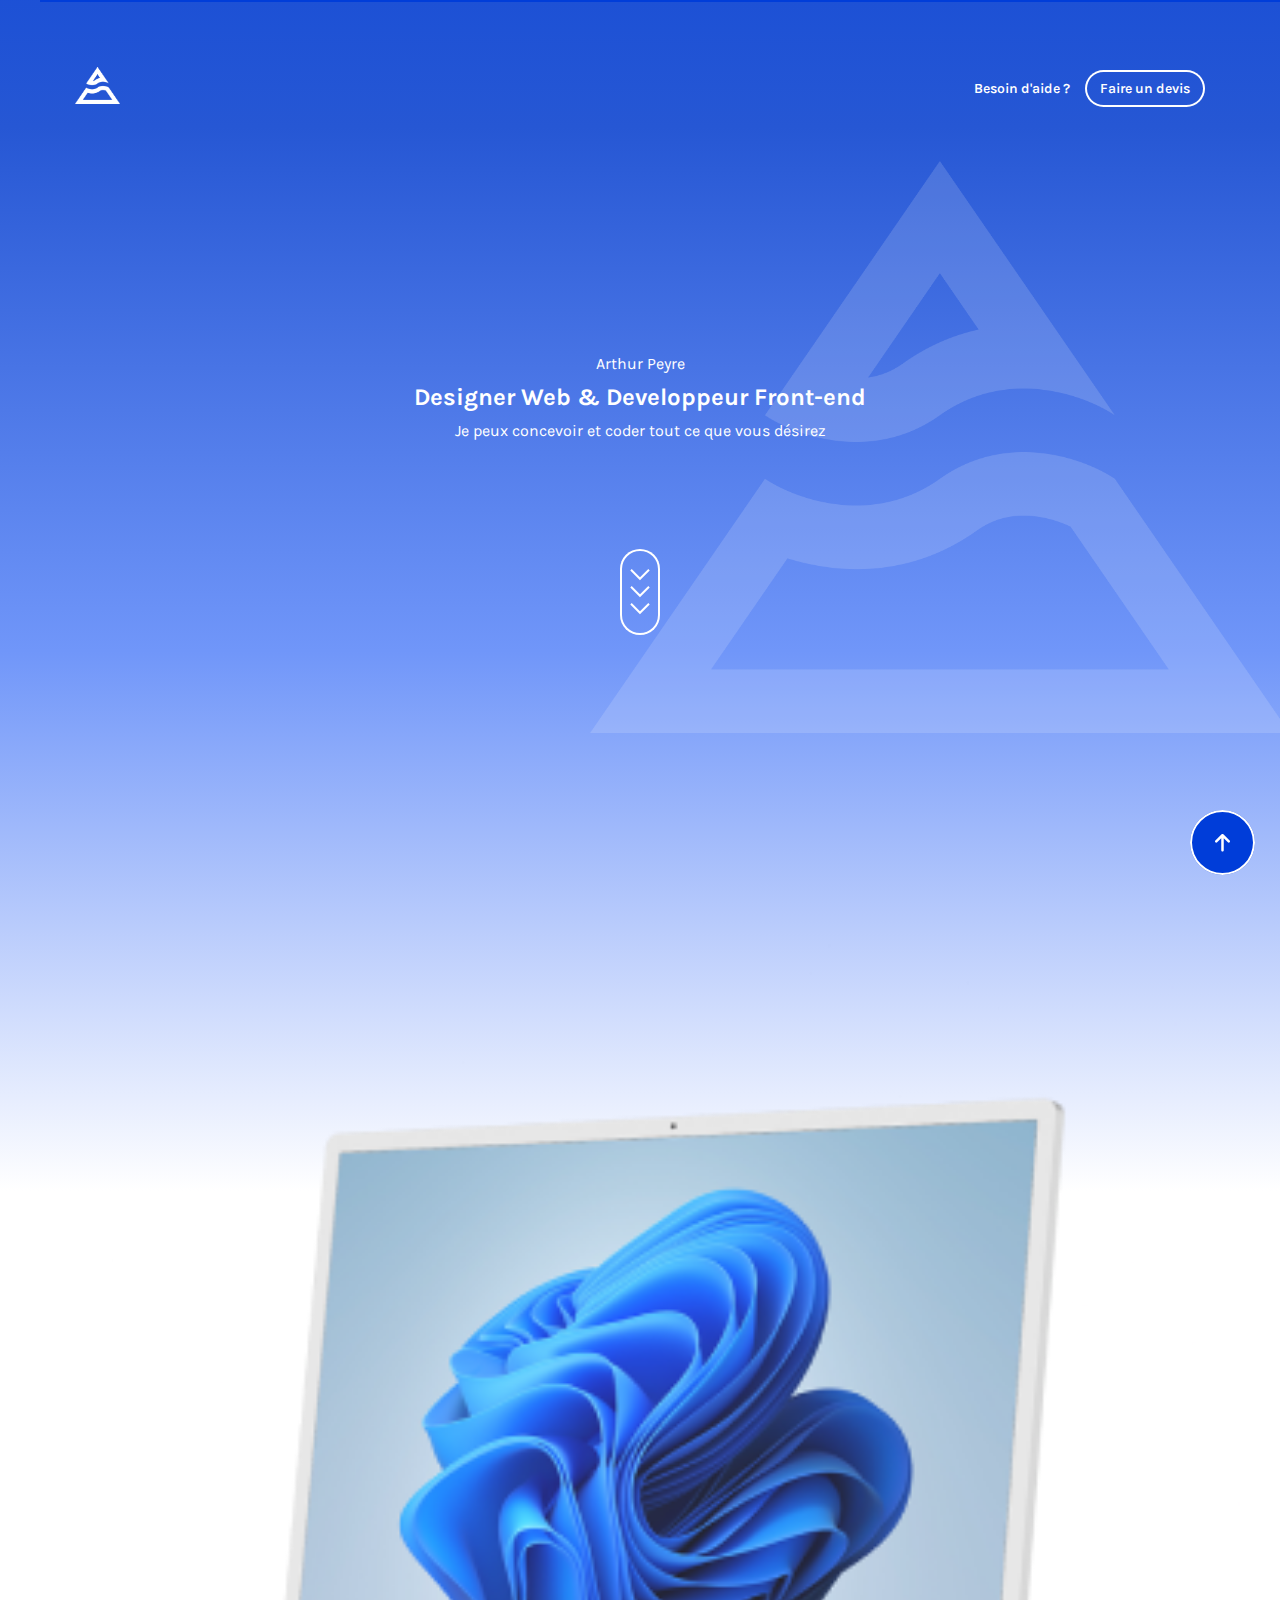
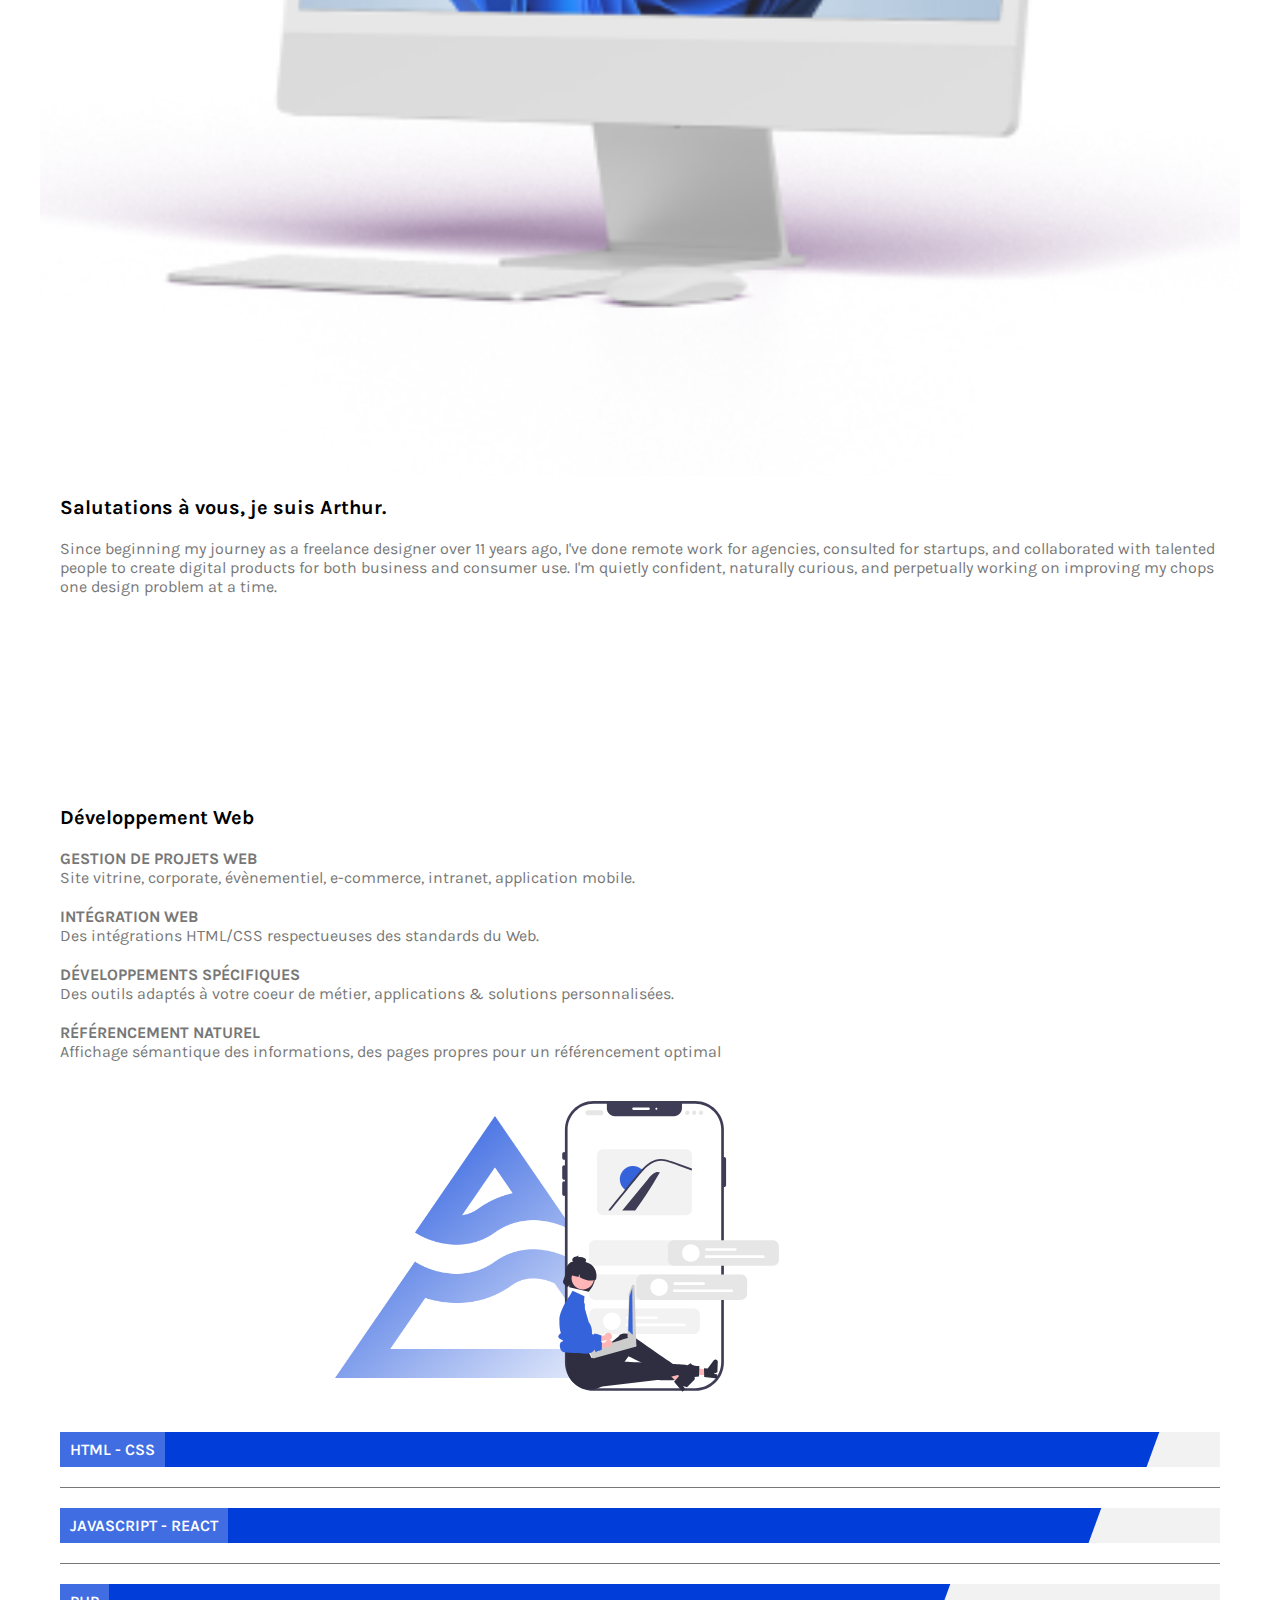
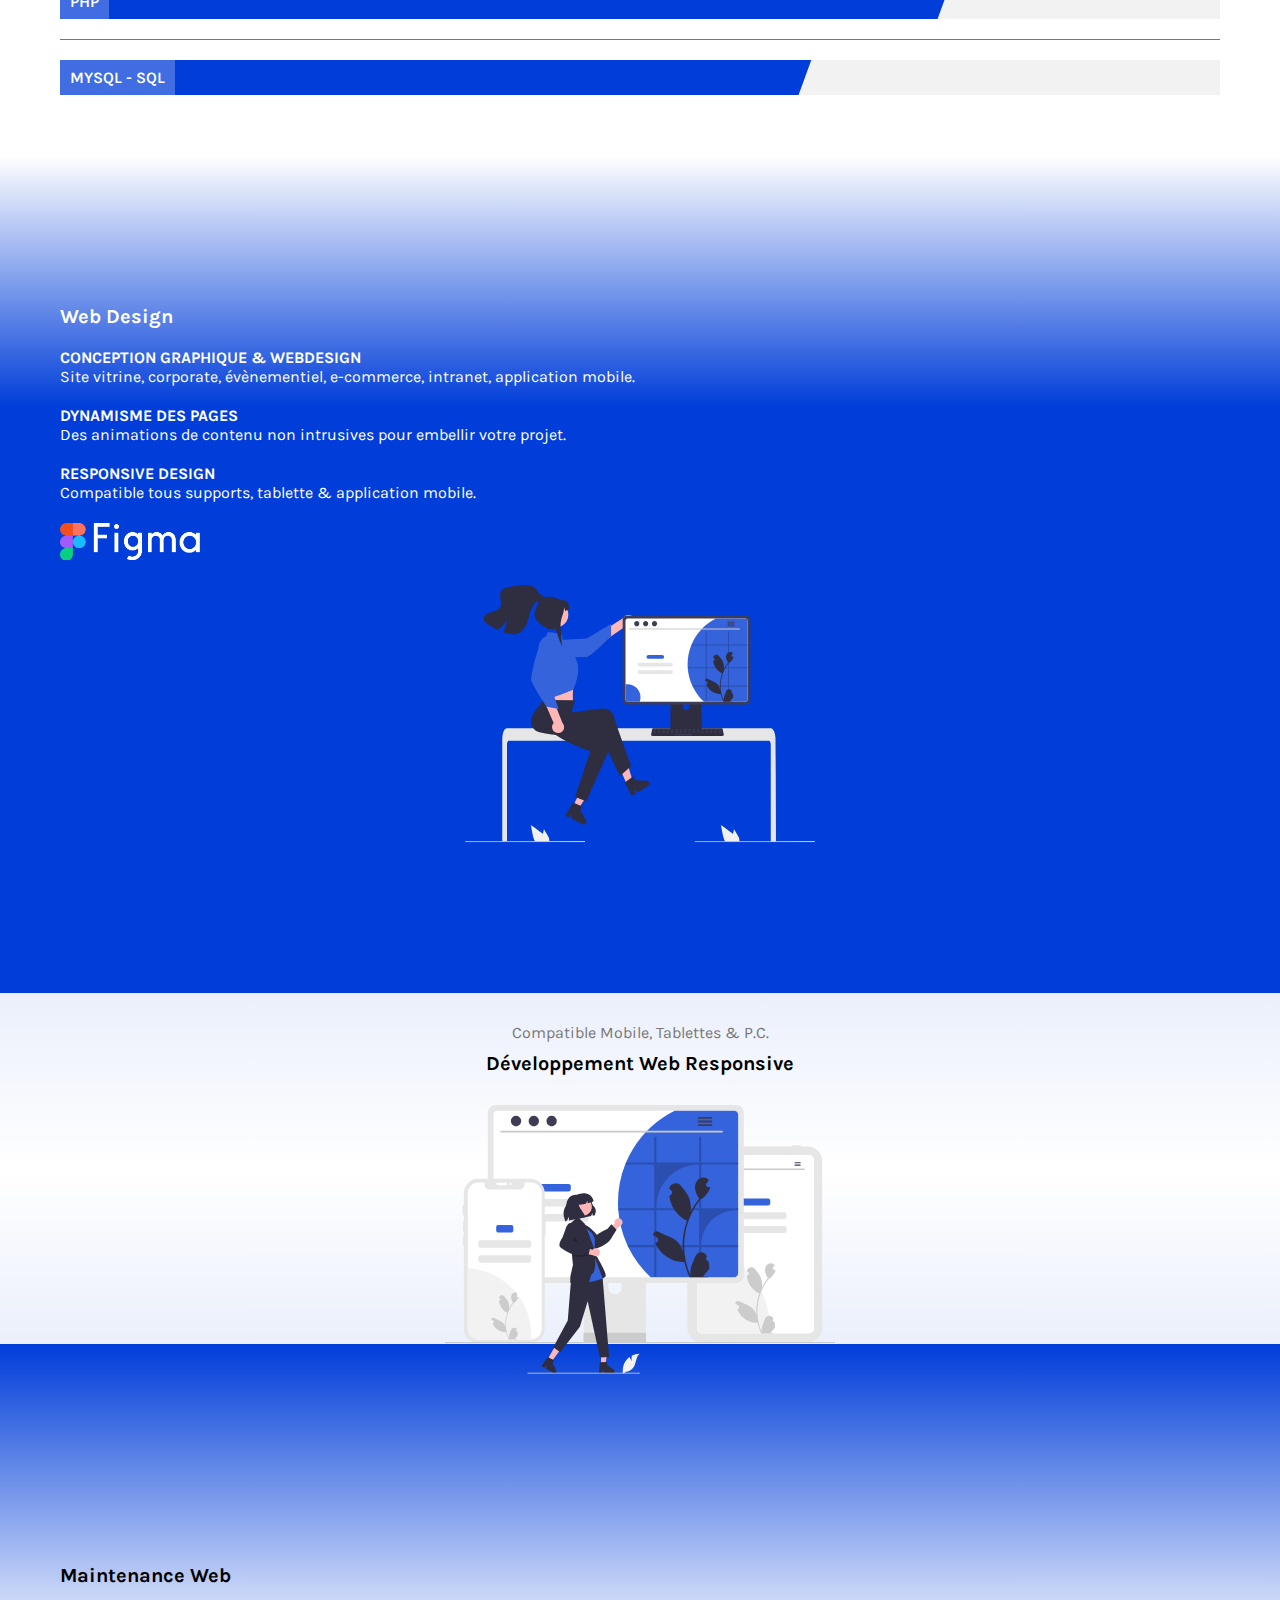
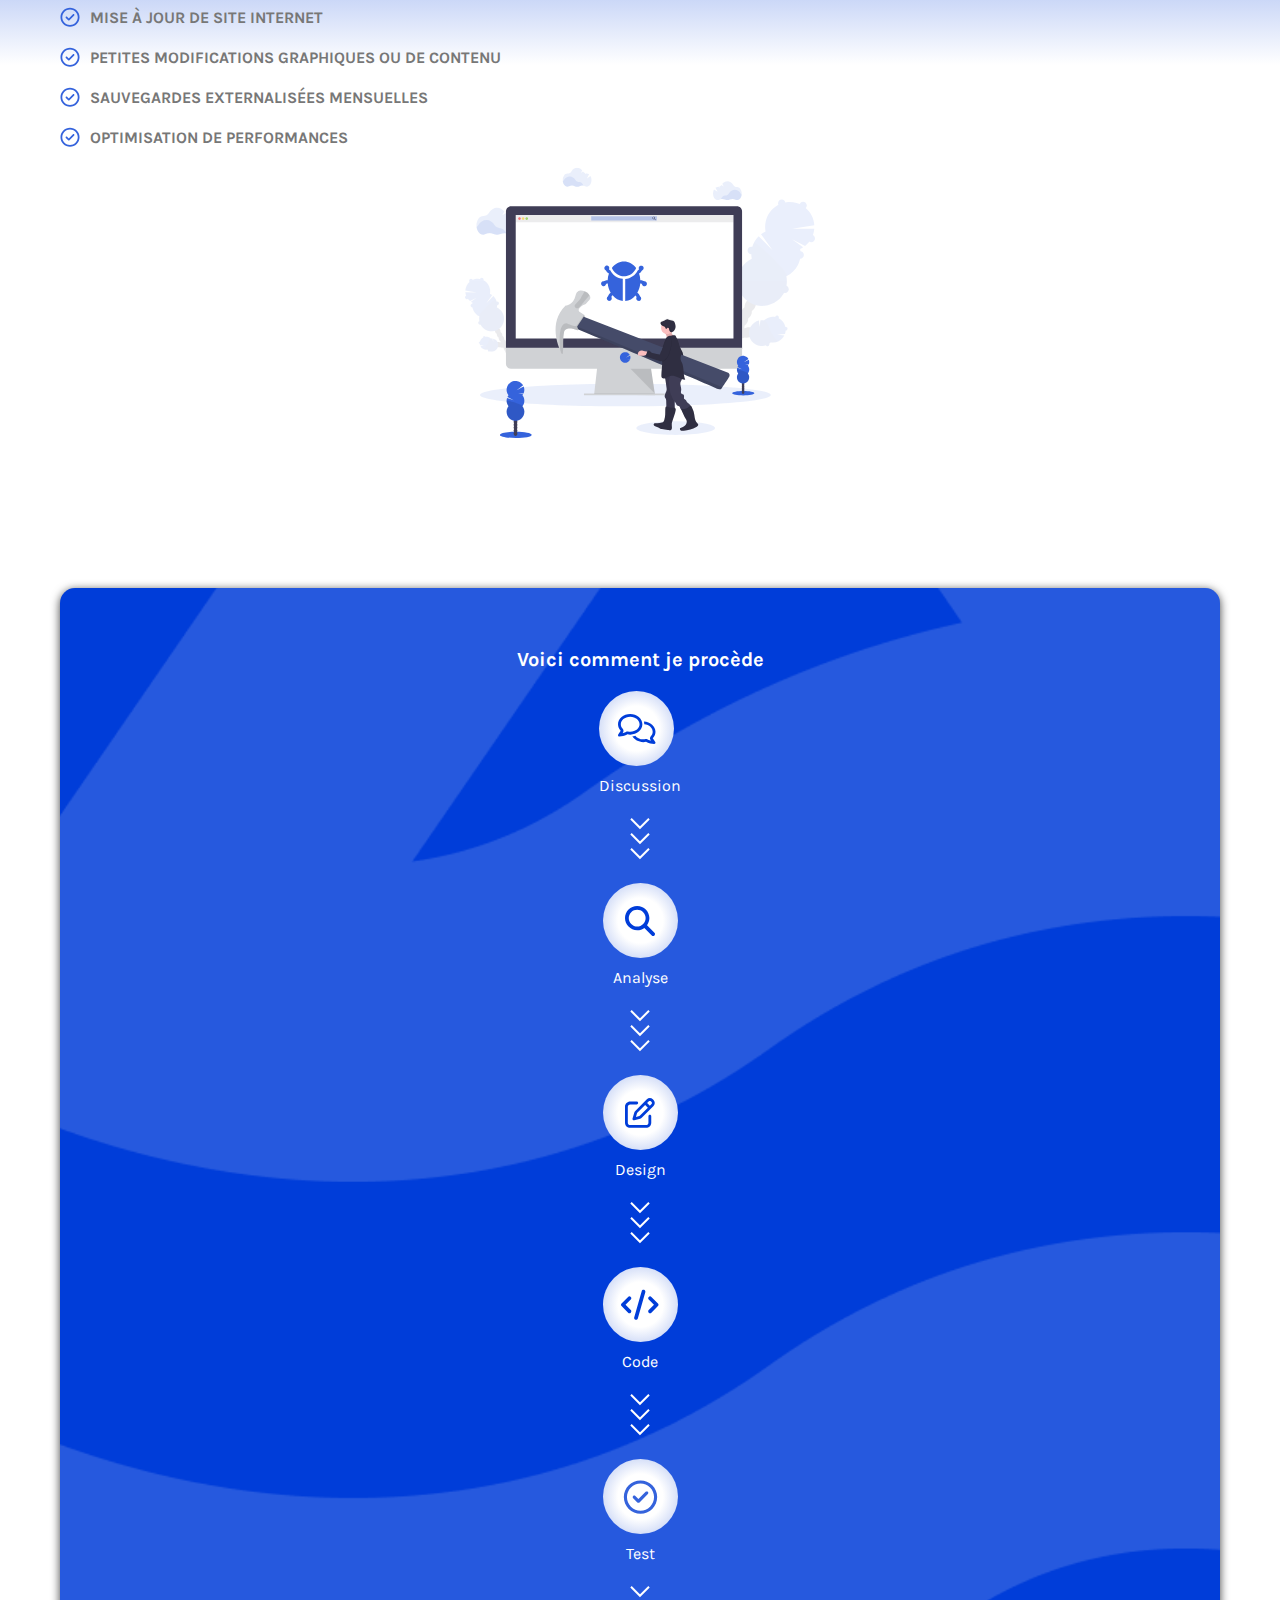
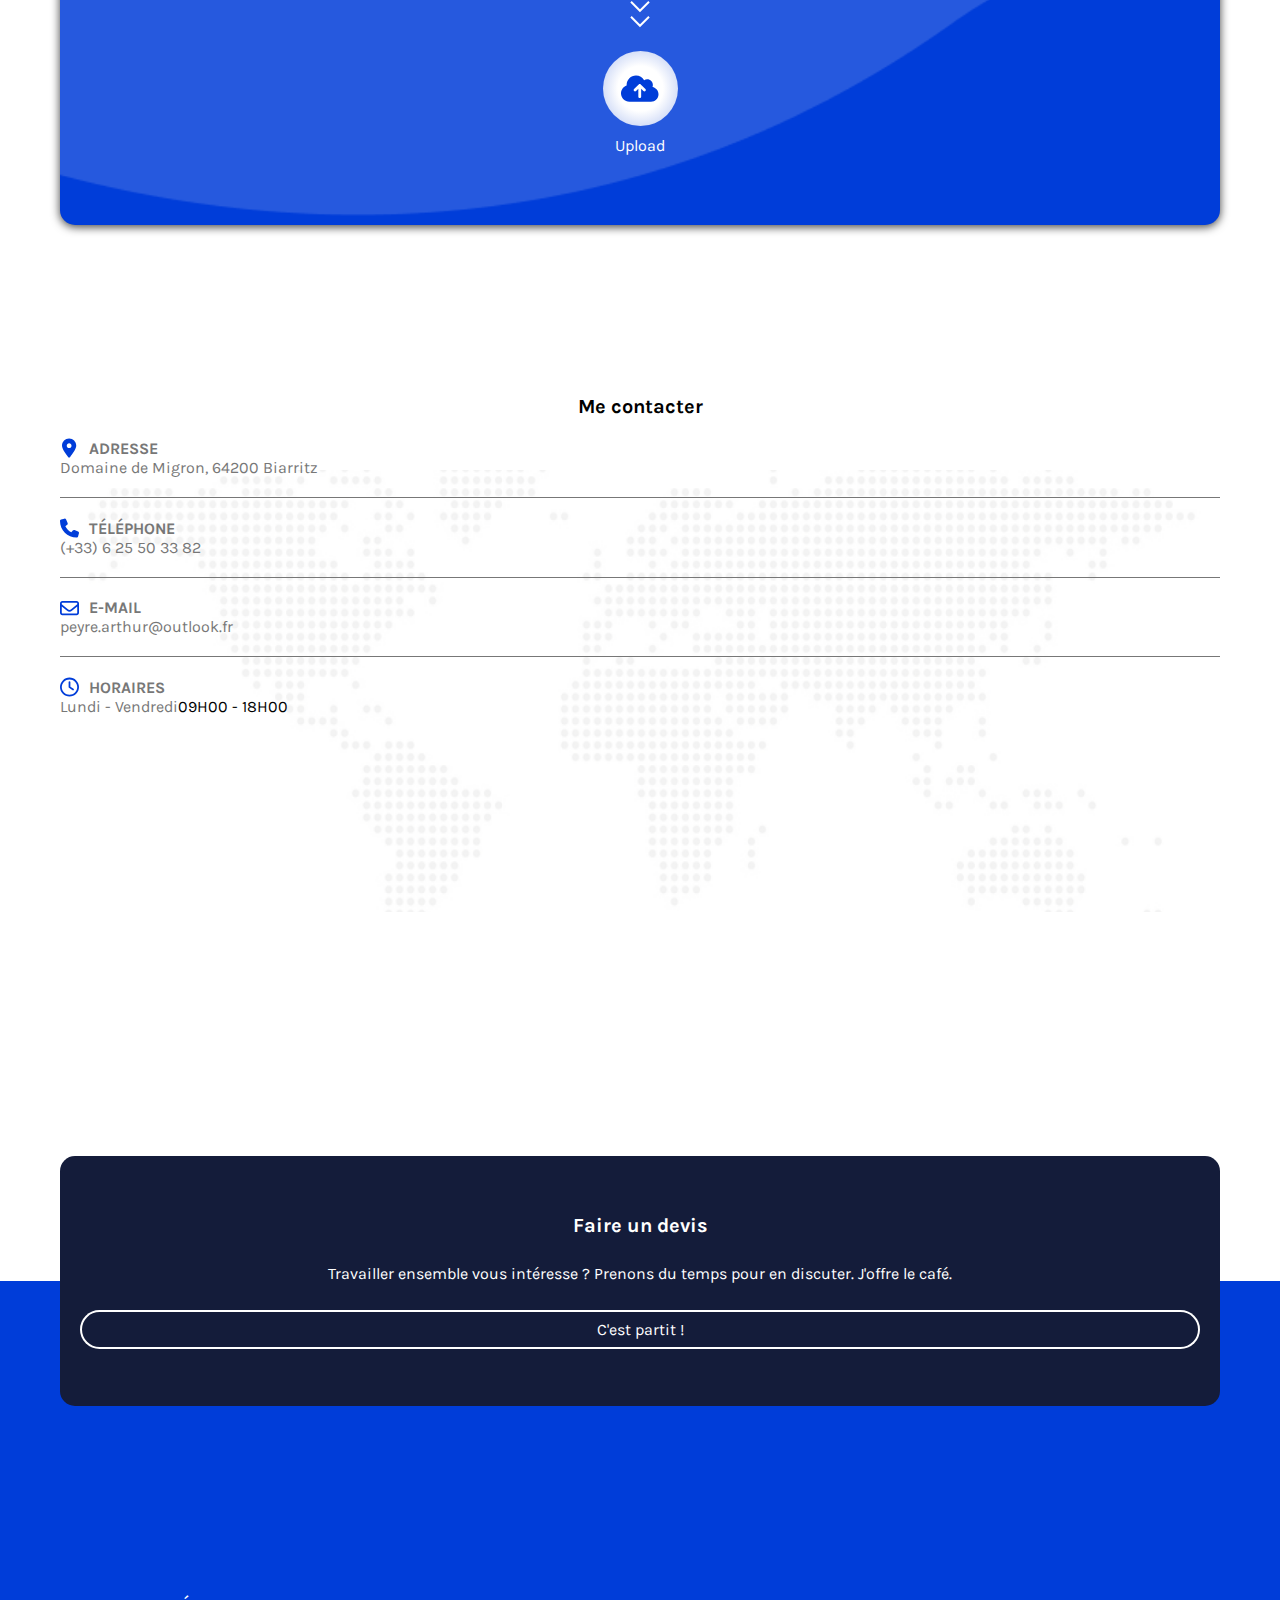
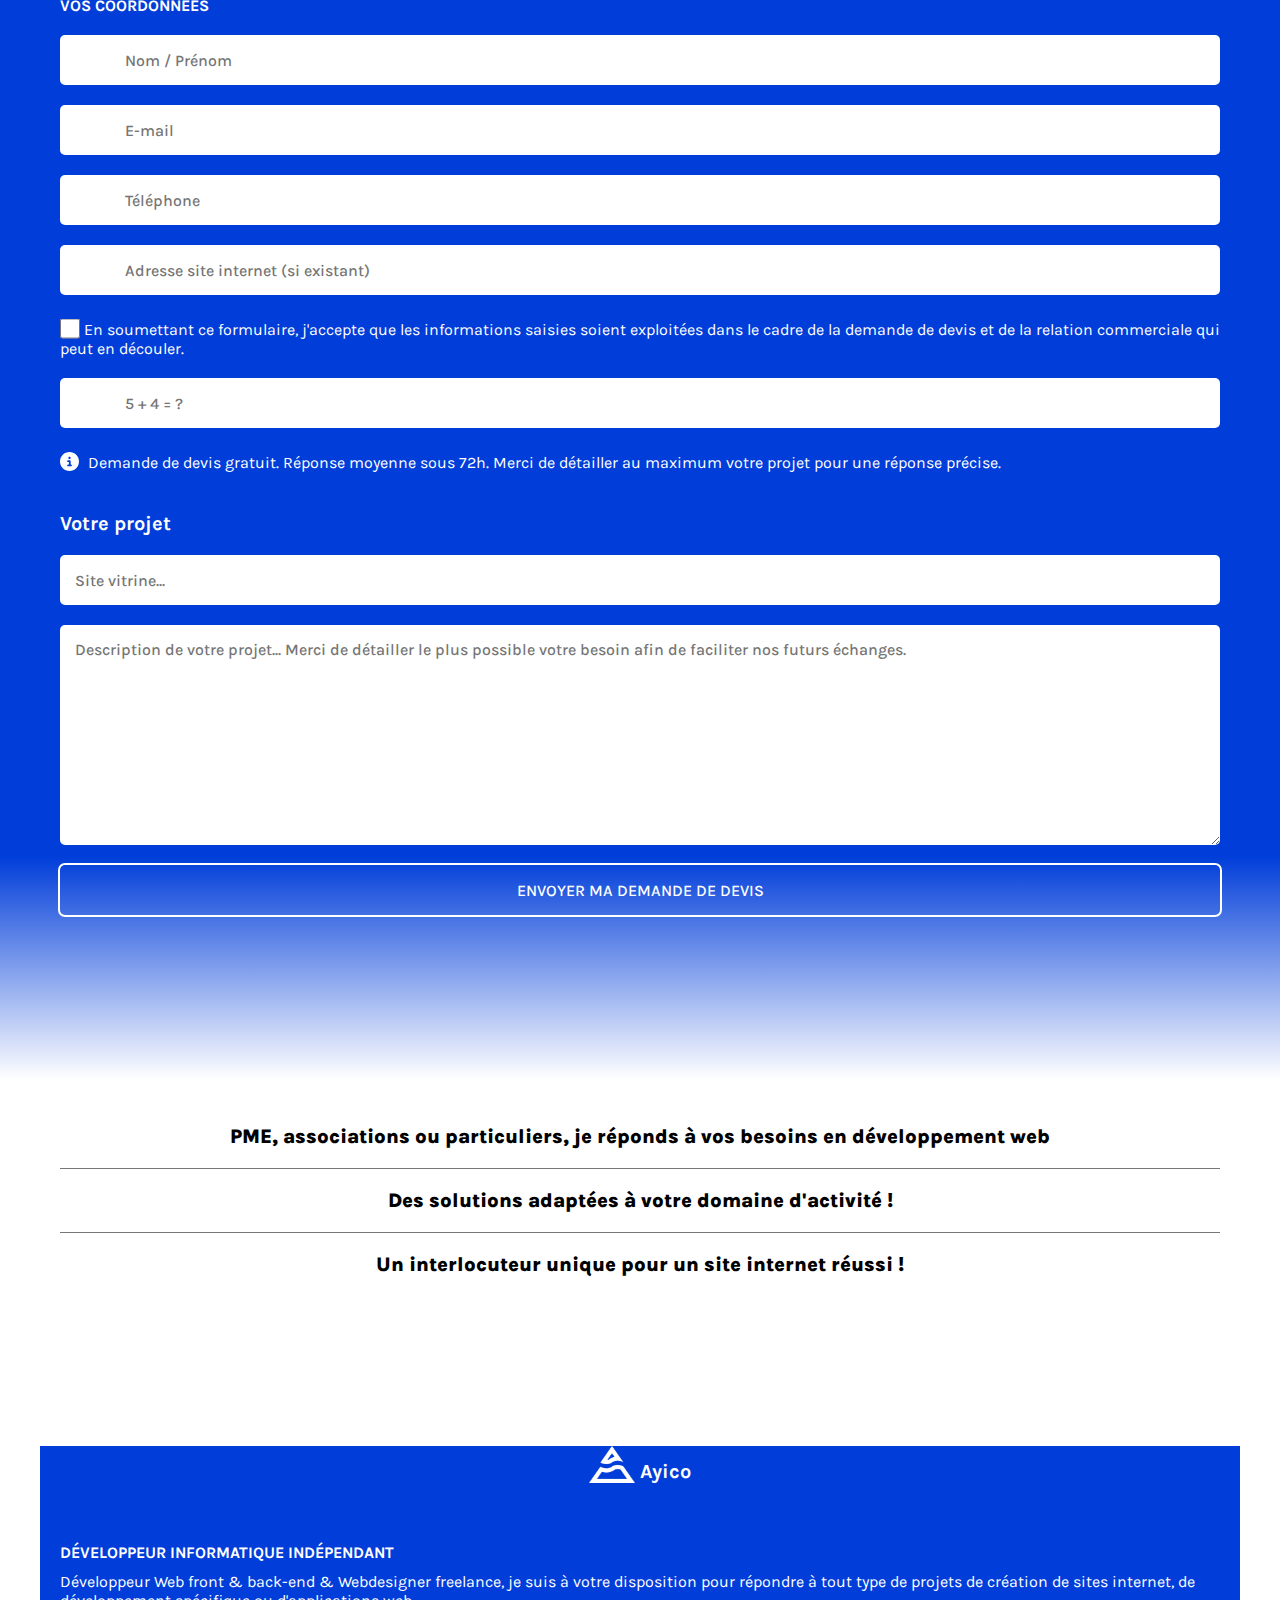
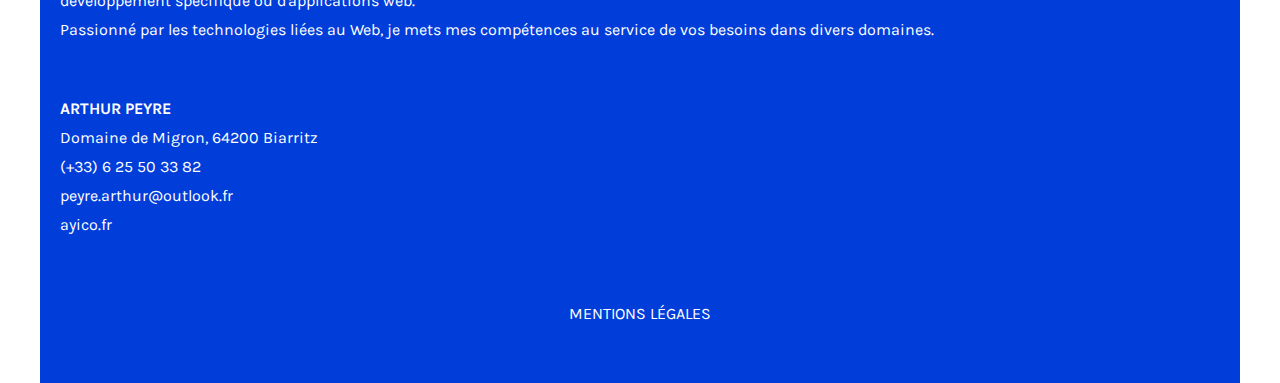
==== commit 57e2ce4c: "Style mobile complété" ====
--- a/index.html
+++ b/index.html
@@ -672,6 +672,7 @@
     </section>
 
     <section id="contact">
+        <img src="images/planisphère.png" alt="">
         <div class="container">
             <h2>Me contacter</h2>
             <div class="item">
@@ -683,6 +684,7 @@
                 </div>
                 <p>Domaine de Migron, 64200 Biarritz</p>
             </div>
+            <span></span>
             <div class="item">
                 <div>
                     <svg width="19" height="20" viewBox="0 0 19 20" fill="none" xmlns="http://www.w3.org/2000/svg">
@@ -692,6 +694,7 @@
                 </div>
                 <p>(+33) 6 25 50 33 82</p>
             </div>
+            <span></span>
             <div class="item">
                 <div>
                     <svg width="19" height="16" viewBox="0 0 19 16" fill="none" xmlns="http://www.w3.org/2000/svg">
@@ -701,6 +704,7 @@
                 </div>
                 <p>peyre.arthur@outlook.fr</p>
             </div>
+            <span></span>
             <div class="item">
                 <div>
                     <svg width="19" height="20" viewBox="0 0 19 20" fill="none" xmlns="http://www.w3.org/2000/svg">
@@ -708,17 +712,17 @@
                     </svg>
                     <h3>Horaires</h3>
                 </div>
-                <p>Lundi - Vendredi<br/>09H00 - 18H00</p>
-            </div>
-            <iframe src="https://www.google.com/maps/embed?pb=!1m18!1m12!1m3!1d23164.028721459952!2d-1.5557904500000403!3d43.47095985!2m3!1f0!2f0!3f0!3m2!1i1024!2i768!4f13.1!3m3!1m2!1s0xd51152b0af31e33%3A0x40665174813a830!2s64200%20Biarritz!5e0!3m2!1sfr!2sfr!4v1694160066480!5m2!1sfr!2sfr" width="100%" height="450" style="border:0;" allowfullscreen="" loading="lazy" referrerpolicy="no-referrer-when-downgrade"></iframe>
+                <p>Lundi - Vendredi<br?>09H00 - 18H00</p>
+            </div>
+            <iframe src="https://www.google.com/maps/embed?pb=!1m18!1m12!1m3!1d23164.028721459952!2d-1.5557904500000403!3d43.47095985!2m3!1f0!2f0!3f0!3m2!1i1024!2i768!4f13.1!3m3!1m2!1s0xd51152b0af31e33%3A0x40665174813a830!2s64200%20Biarritz!5e0!3m2!1sfr!2sfr!4v1694160066480!5m2!1sfr!2sfr" width="100%" height="250" style="border:0;" allowfullscreen="" loading="lazy" referrerpolicy="no-referrer-when-downgrade"></iframe>
         </div>
     </section>
 
     <section id="Devis">
         <div class="container">
-            <div class="item"><h2>Faire un devis</h2></div>
-            <div class="item"><p>Travailler ensemble vous intéresse ?<br/>Prenons du temps pour en discuter.<br/>J'offre le café.</p></div>
-            <div class="item"><a href="" class="btn">C'est partit !</a></div>
+            <h2>Faire un devis</h2>
+            <p>Travailler ensemble vous intéresse ? Prenons du temps pour en discuter. J'offre le café.</p>
+            <a href="" class="btn">C'est partit !</a>
         </div>
     </section>
 
@@ -726,24 +730,30 @@
         <form action="" method="post">
             <div class="container">
                 <h3>Vos coordonnées</h3>
-                <input type="text">
-                <input type="email"> 
-                <input type="tel">
-                <input type="url">
+                <input type="text" placeholder="Nom / Prénom">
+                <input type="email" placeholder="E-mail">
+                <input type="tel" placeholder="Téléphone">
+                <input type="url" placeholder="Adresse site internet (si existant)">
                 <div>
                     <input type="checkbox" name="agree">
                     <label for="agree">En soumettant ce formulaire, j'accepte que les informations saisies soient exploitées dans le cadre de la demande de devis et de la relation commerciale qui peut en découler.</label>
                 </div>
-                <input type="text">
-                <p><svg></svg>Demande de devis gratuit. Réponse moyenne sous 72h. Merci de détailler au maximum votre projet pour une réponse précise.</p>
+                <input type="text" placeholder="5 + 4 = ?">
+                <p>
+                    <svg width="19" height="20" viewBox="0 0 19 20" fill="none" xmlns="http://www.w3.org/2000/svg">
+                        <path d="M9.5 19.5244C12.0196 19.5244 14.4359 18.5235 16.2175 16.7419C17.9991 14.9603 19 12.544 19 10.0244C19 7.50486 17.9991 5.0885 16.2175 3.3069C14.4359 1.5253 12.0196 0.524414 9.5 0.524414C6.98044 0.524414 4.56408 1.5253 2.78249 3.3069C1.00089 5.0885 0 7.50486 0 10.0244C0 12.544 1.00089 14.9603 2.78249 16.7419C4.56408 18.5235 6.98044 19.5244 9.5 19.5244ZM8.01562 12.9932H8.90625V10.6182H8.01562C7.52207 10.6182 7.125 10.2211 7.125 9.72754C7.125 9.23398 7.52207 8.83691 8.01562 8.83691H9.79688C10.2904 8.83691 10.6875 9.23398 10.6875 9.72754V12.9932H10.9844C11.4779 12.9932 11.875 13.3902 11.875 13.8838C11.875 14.3773 11.4779 14.7744 10.9844 14.7744H8.01562C7.52207 14.7744 7.125 14.3773 7.125 13.8838C7.125 13.3902 7.52207 12.9932 8.01562 12.9932ZM9.5 5.27441C9.81494 5.27441 10.117 5.39953 10.3397 5.62222C10.5624 5.84492 10.6875 6.14697 10.6875 6.46191C10.6875 6.77686 10.5624 7.0789 10.3397 7.3016C10.117 7.5243 9.81494 7.64941 9.5 7.64941C9.18506 7.64941 8.88301 7.5243 8.66031 7.3016C8.43761 7.0789 8.3125 6.77686 8.3125 6.46191C8.3125 6.14697 8.43761 5.84492 8.66031 5.62222C8.88301 5.39953 9.18506 5.27441 9.5 5.27441Z" fill="white"/>
+                    </svg>
+                    Demande de devis gratuit. Réponse moyenne sous 72h. Merci de détailler au maximum votre projet pour une réponse précise.
+                </p>
             </div>
             <div class="container">
                 <h2>Votre projet</h2>
-                <input type="text">
-                <textarea name="" id="" cols="30" rows="10"></textarea>
+                <input type="text" placeholder="Site vitrine..." style="text-indent: 0;">
+                <textarea name="" id="" cols="30" rows="10" style="text-indent: 0;" placeholder="Description de votre projet... Merci de détailler le plus possible votre besoin afin de faciliter nos futurs échanges."></textarea>
                 <input type="submit" value="Envoyer ma demande de devis">
             </div>
         </form>
+        <div class="bgGradient"></div>
     </section>
 
     <section id="Citations">
@@ -762,8 +772,8 @@
         </div>
     </section>
 
-    <footer>
-        <div><img src="images/logo_white_transparent.png" alt="logo"><p>Ayico</p></div>
+    <footer class="container">
+        <div><img src="images/logo/logo_white_transparent.png" alt="logo"><p>Ayico</p></div>
         <div>
             <h3>Développeur informatique indépendant</h3>
             <p>Développeur Web front & back-end & Webdesigner freelance, je suis à votre disposition pour répondre à tout type de projets de création de sites internet, de développement spécifique ou d'applications web.</p>
@@ -783,7 +793,7 @@
         </div>
     </footer>
 
-    <a href="#topPage" class="topPage" style="background-color: blue;">
+    <a href="#topPage" class="topPage">
         <svg width="15" height="19" viewBox="0 0 15 19" fill="none" xmlns="http://www.w3.org/2000/svg">
             <path d="M8.38281 1.27344C7.89453 0.785156 7.10156 0.785156 6.61328 1.27344L0.363281 7.52344C-0.125 8.01172 -0.125 8.80469 0.363281 9.29297C0.851562 9.78125 1.64453 9.78125 2.13281 9.29297L6.25 5.17188V17.1562C6.25 17.8477 6.80859 18.4062 7.5 18.4062C8.19141 18.4062 8.75 17.8477 8.75 17.1562V5.17188L12.8672 9.28906C13.3555 9.77734 14.1484 9.77734 14.6367 9.28906C15.125 8.80078 15.125 8.00781 14.6367 7.51953L8.38672 1.26953L8.38281 1.27344Z" fill="white"/>
         </svg> 
--- a/css/style.css
+++ b/css/style.css
@@ -25,6 +25,8 @@
     color: #000;
     /* border: 2px solid #f00; */
     content: "";
+    outline: none;
+    border: none;
 }
 
 img {
@@ -72,6 +74,13 @@
     top: 0;
     width: 100%;
     z-index: 999;
+}
+header::before {
+    position: absolute;
+    bottom: 99%;
+    width: 100vw;
+    height: 200vh;
+    background-color: #003DD9;
 }
 
 header ul {
@@ -333,6 +342,17 @@
 }
 
 
+
+#contact h2 {
+    text-align: center;
+}
+
+#contact > img {
+    position: absolute;
+    height: 70%;
+    object-fit: cover;
+}
+
 #contact .item div {
     display: flex;
     align-items: center;
@@ -342,6 +362,168 @@
     margin-right: 10px;
     width: 19px;
 }
+
+
+
+#Devis {
+    margin: 150px 20px;
+}
+
+#Devis * {
+    color: #fff;
+    text-align: center;
+}
+
+#Devis .container {
+    display: flex;
+    flex-direction: column;
+    justify-content: space-between;
+    height: 250px;
+    gap: 0;
+    padding: 30px 20px;
+    background-color: #141C3A;
+    border-radius: 15px;
+}
+
+#Devis .btn:hover, #Devis .btn:focus {
+    color: #141C3A;
+    font-weight: 800;
+}
+
+
+
+#form {
+    gap: 20px;
+}
+
+#form * {
+    color: #fff;
+}
+
+#form input, #form textarea {
+    color: #000;
+    font-weight: 500;
+    border-radius: 5px;
+    font-size: var(--main-fontsize);
+    text-indent: 50px;
+    resize: vertical;
+    padding: 15px;
+}
+
+#form input {
+    height: 50px;
+}
+
+#form input[type=checkbox] {
+    transform: translateY(3.5px);
+    width: 20px;
+    height: 20px;
+}
+
+#form input[type=submit] {
+    color: #fff;
+    background-color: transparent;
+    box-shadow: 0 0 0 2px #fff;
+    text-transform: uppercase;
+    text-indent: 0;
+    transition: all 300ms ease-in-out;
+}
+#form input[type=submit]:hover, #form input[type=submit]:focus {
+    color: #003DD9;
+    background-color: #fff;
+    font-weight: 700;
+}
+
+#form p svg {
+    transform: translateY(3.5px);
+    margin-right: 5px;
+}
+
+#form .bgGradient {
+    top: -275px;
+    height: 140%;
+    background: linear-gradient(0deg, #FFF 0%, #003DD9 16%);
+}
+
+
+#Citations * {
+    text-align: center;
+    color: #000;
+    text-transform: none;
+    font-weight: 800;
+    font-size: var(--subtitle-fontsize);
+}
+
+
+footer.container {
+    gap: 50px;
+    background-color: #003DD9;
+    overflow: hidden;
+}
+footer::before {
+    position: absolute;
+    top: 99%;
+    width: 100vw;
+    height: 200vh;
+    background-color: #003DD9;
+}
+
+footer > div {
+    display: grid;
+    gap: 10px;
+}
+
+footer * {
+    color: #fff;
+}
+
+footer div:first-child {
+    display: flex;
+    align-items: end;
+    justify-content: center;
+    gap: 5px;
+}
+
+footer div:first-child img {
+    object-fit: contain;
+    height: 37px;
+    width: fit-content;
+}
+
+footer div:first-child p {
+    font-size: var(--subtitle-fontsize);
+    font-weight: 700;
+}
+
+footer div:nth-child(3) {
+    gap: 0;
+}
+
+footer div:nth-child(3) ul {
+    display: grid;
+    gap: 10px;
+}
+
+footer div:last-child a {
+    text-align: center;
+    text-transform: uppercase;
+}
+
+
+.topPage {
+    display: grid;
+    place-items: center;
+    position: fixed;
+    width: 65px;
+    height: 65px;
+    border-radius: 100vh;
+    box-shadow: inset 0 0 0 2px #fff;
+    background-color: #003DD9;
+    bottom: 25px;
+    right: 25px;
+}
+
+
 
 /* COMPOSANTS */
 
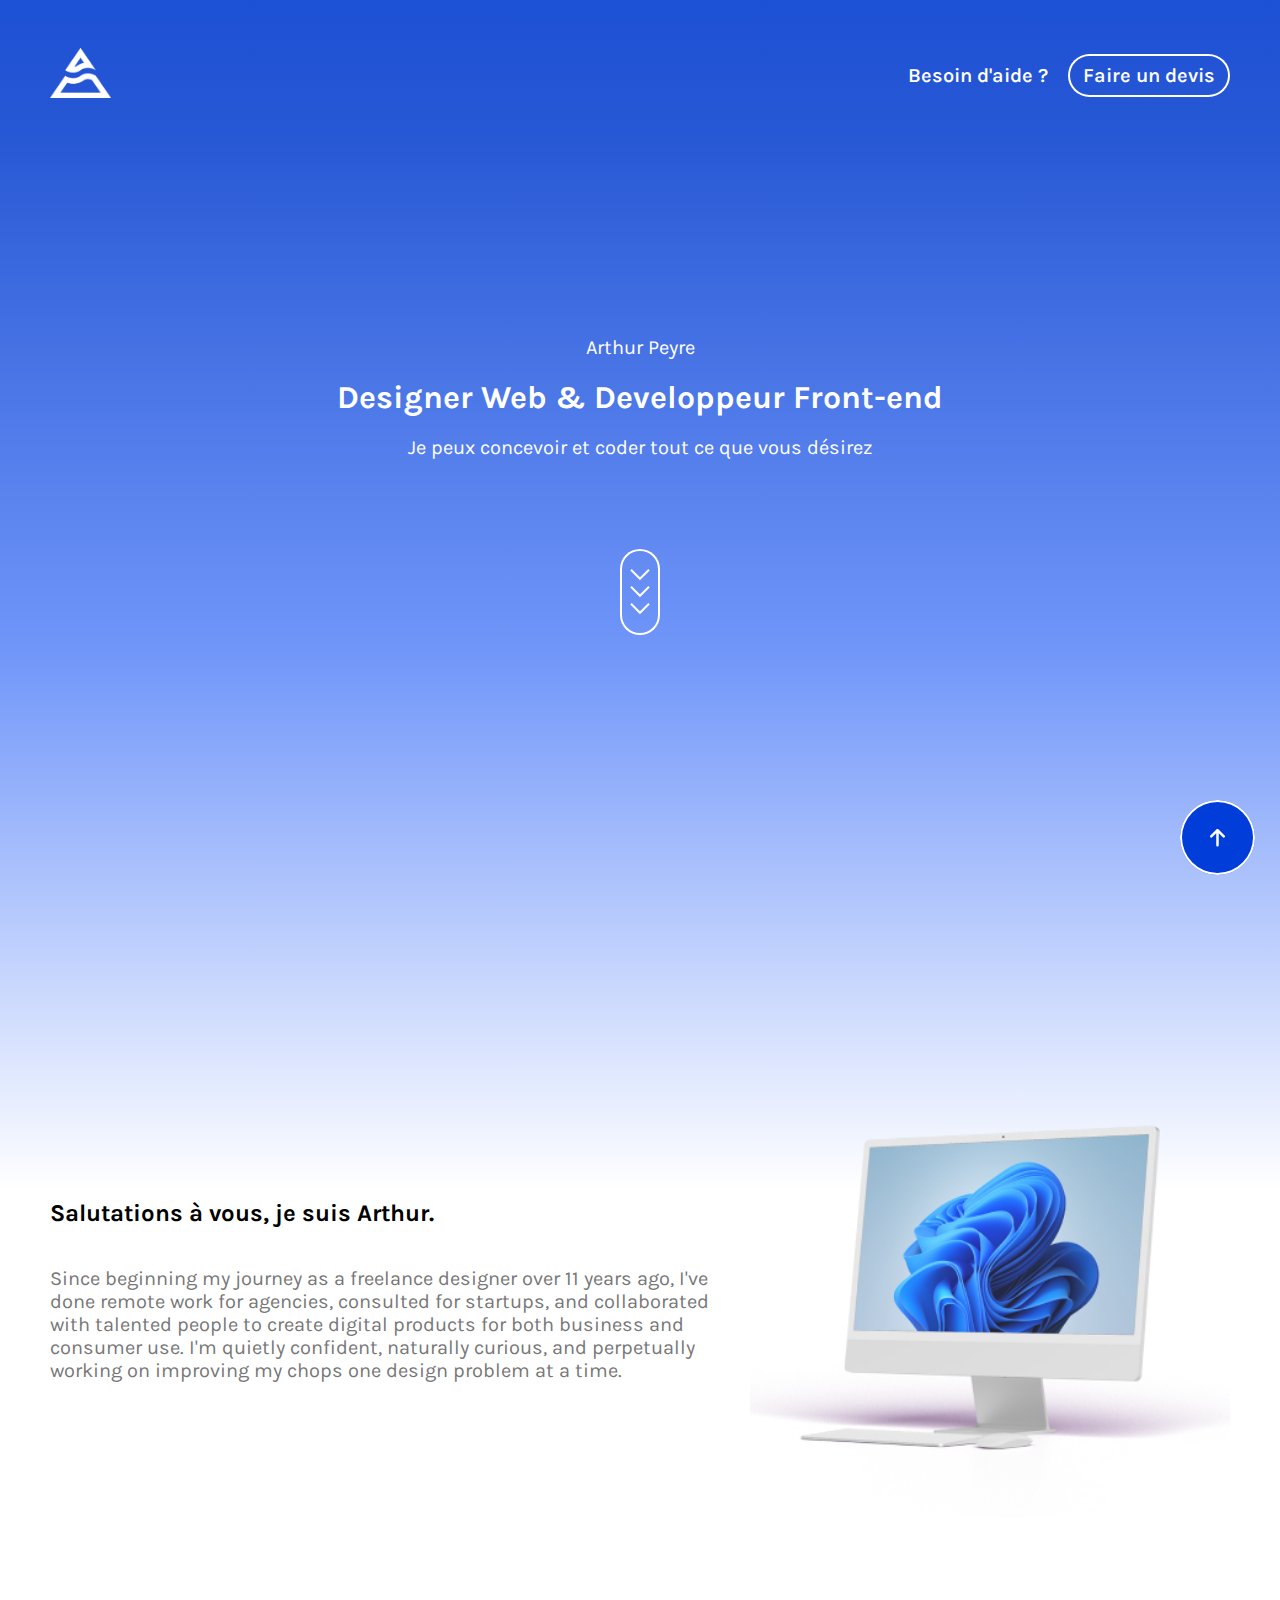
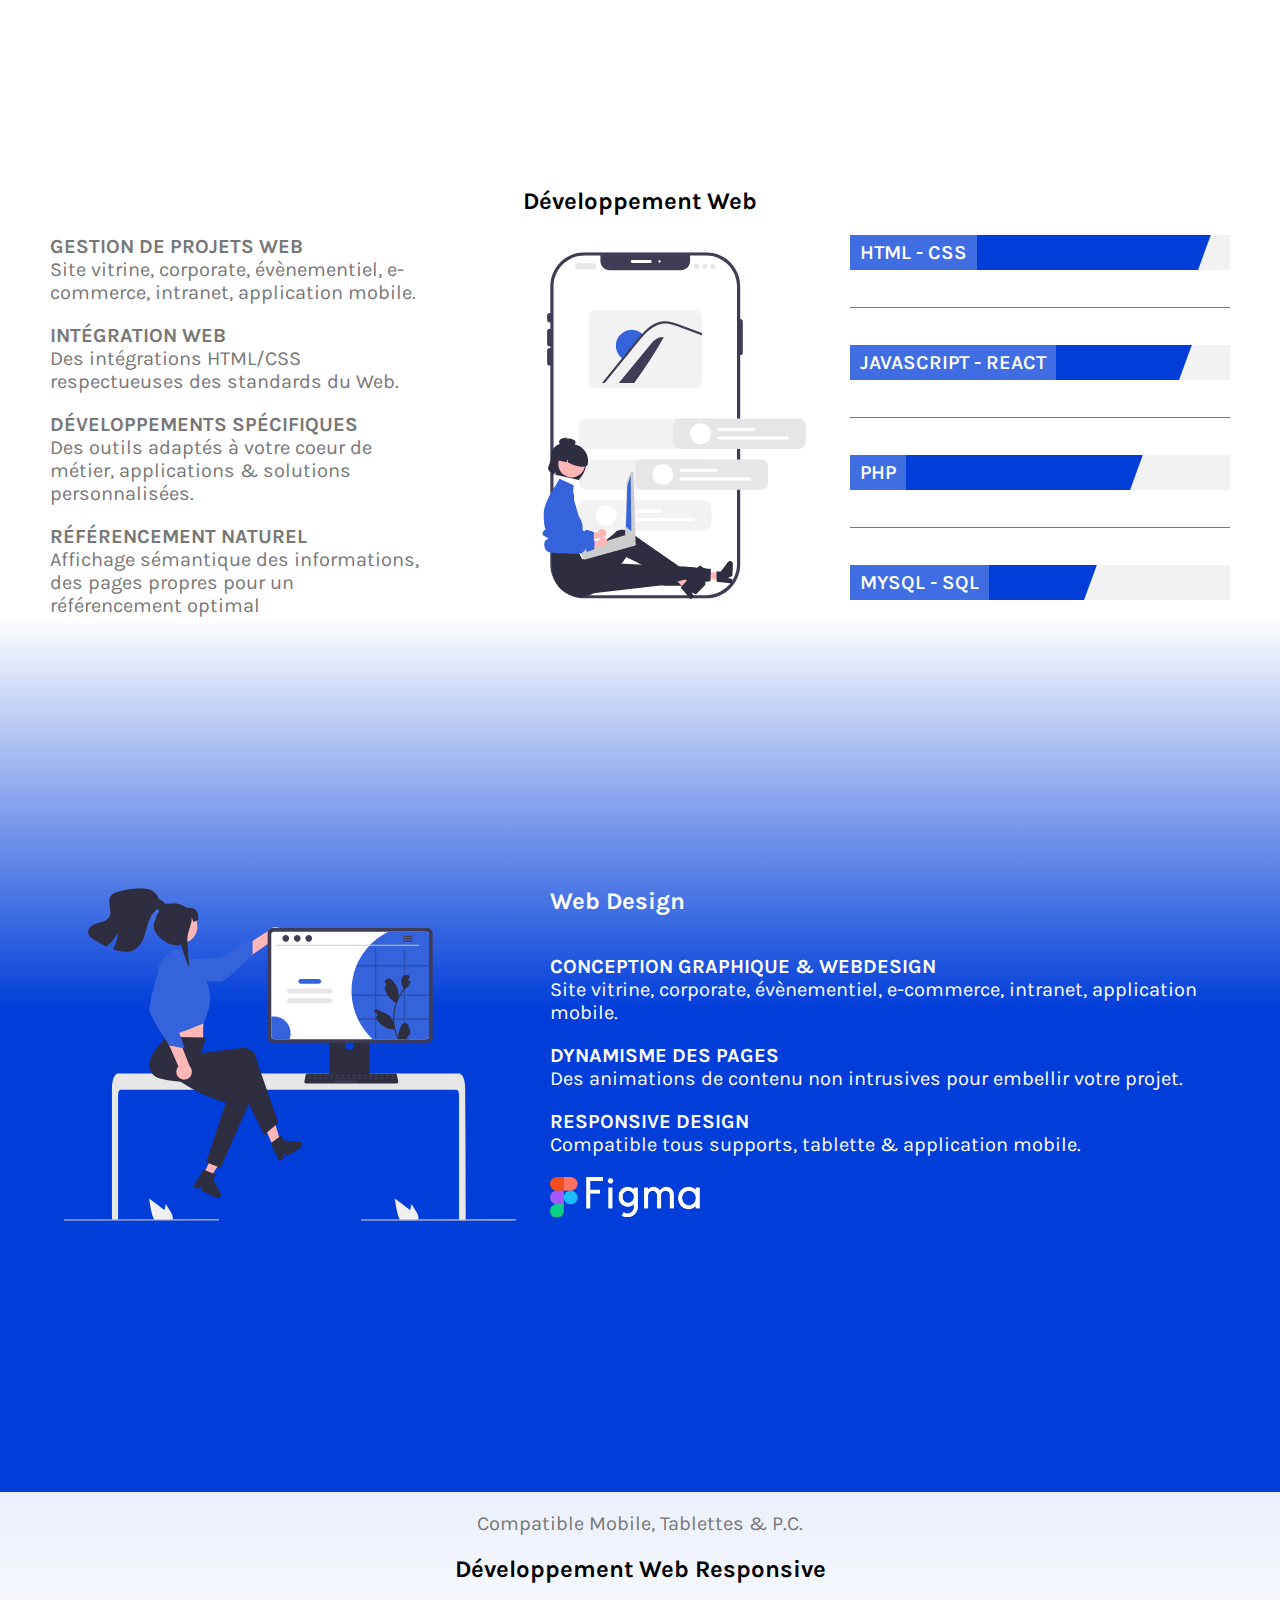
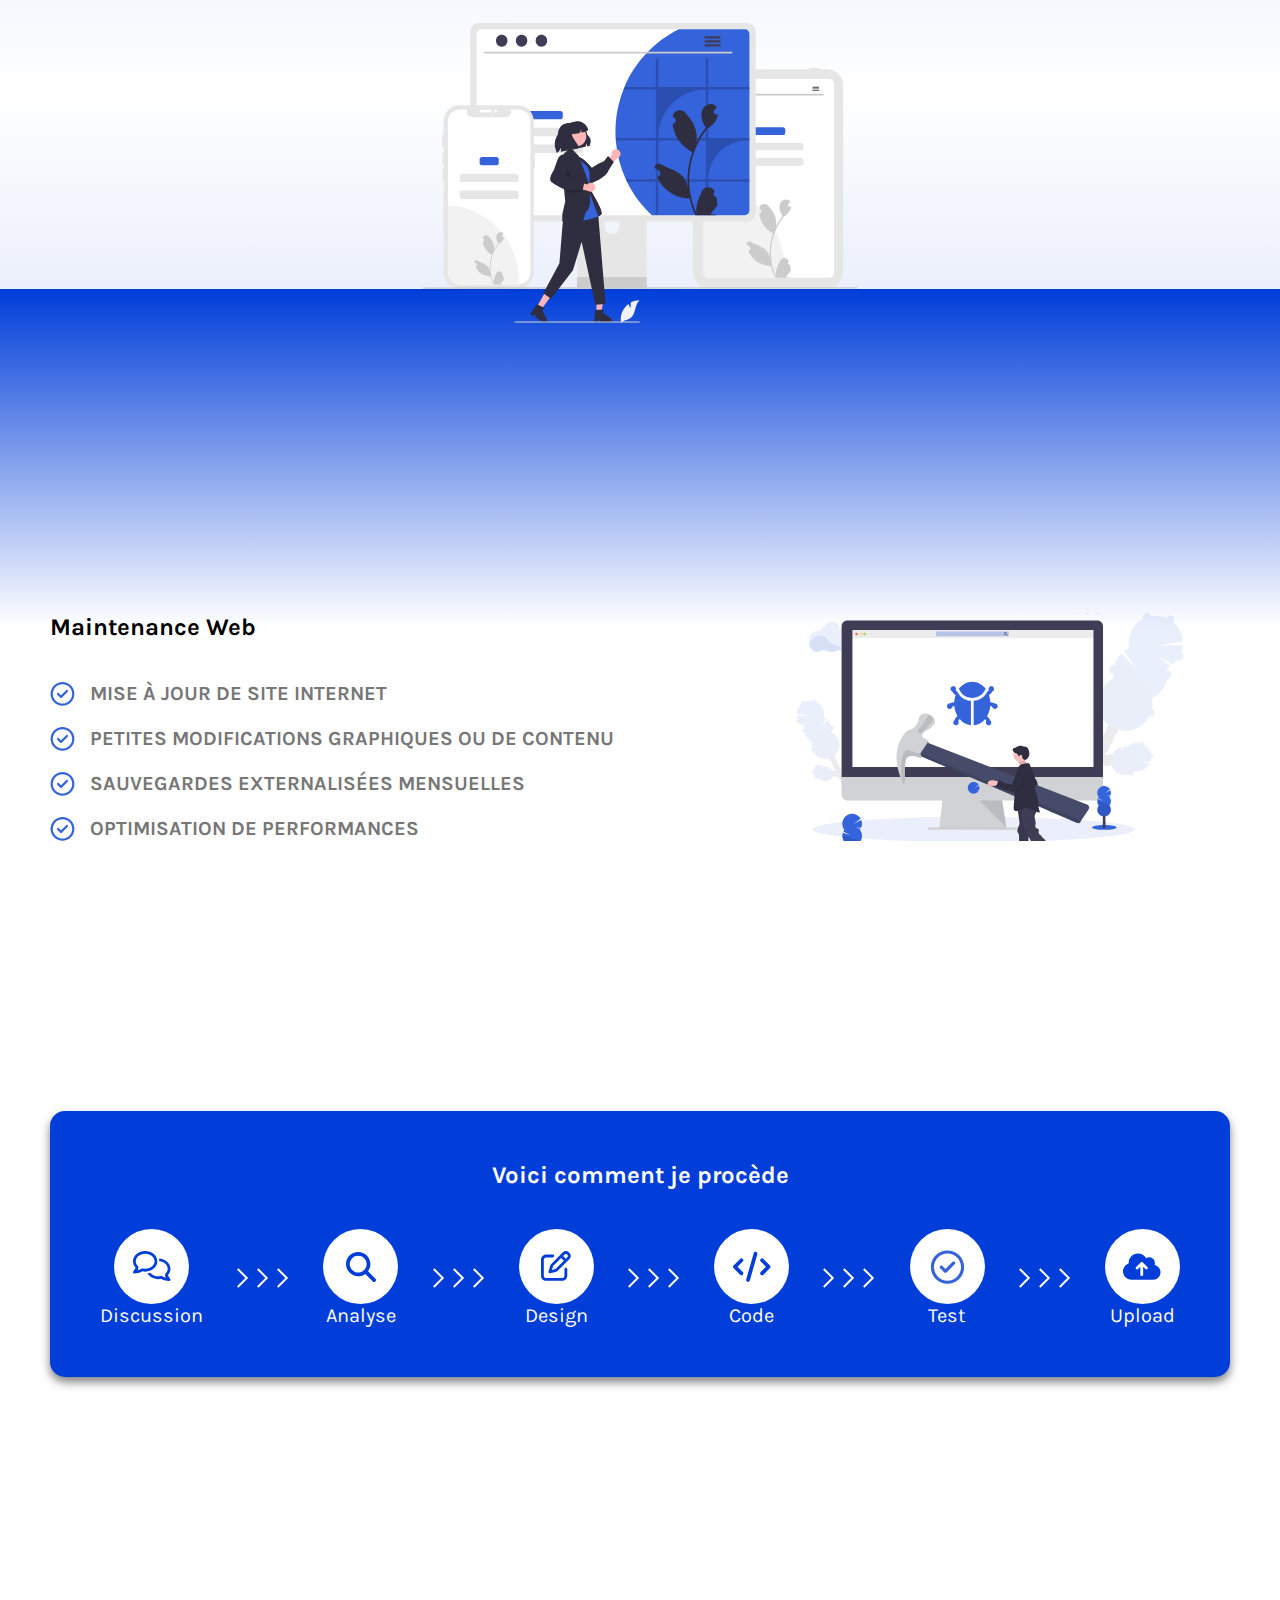
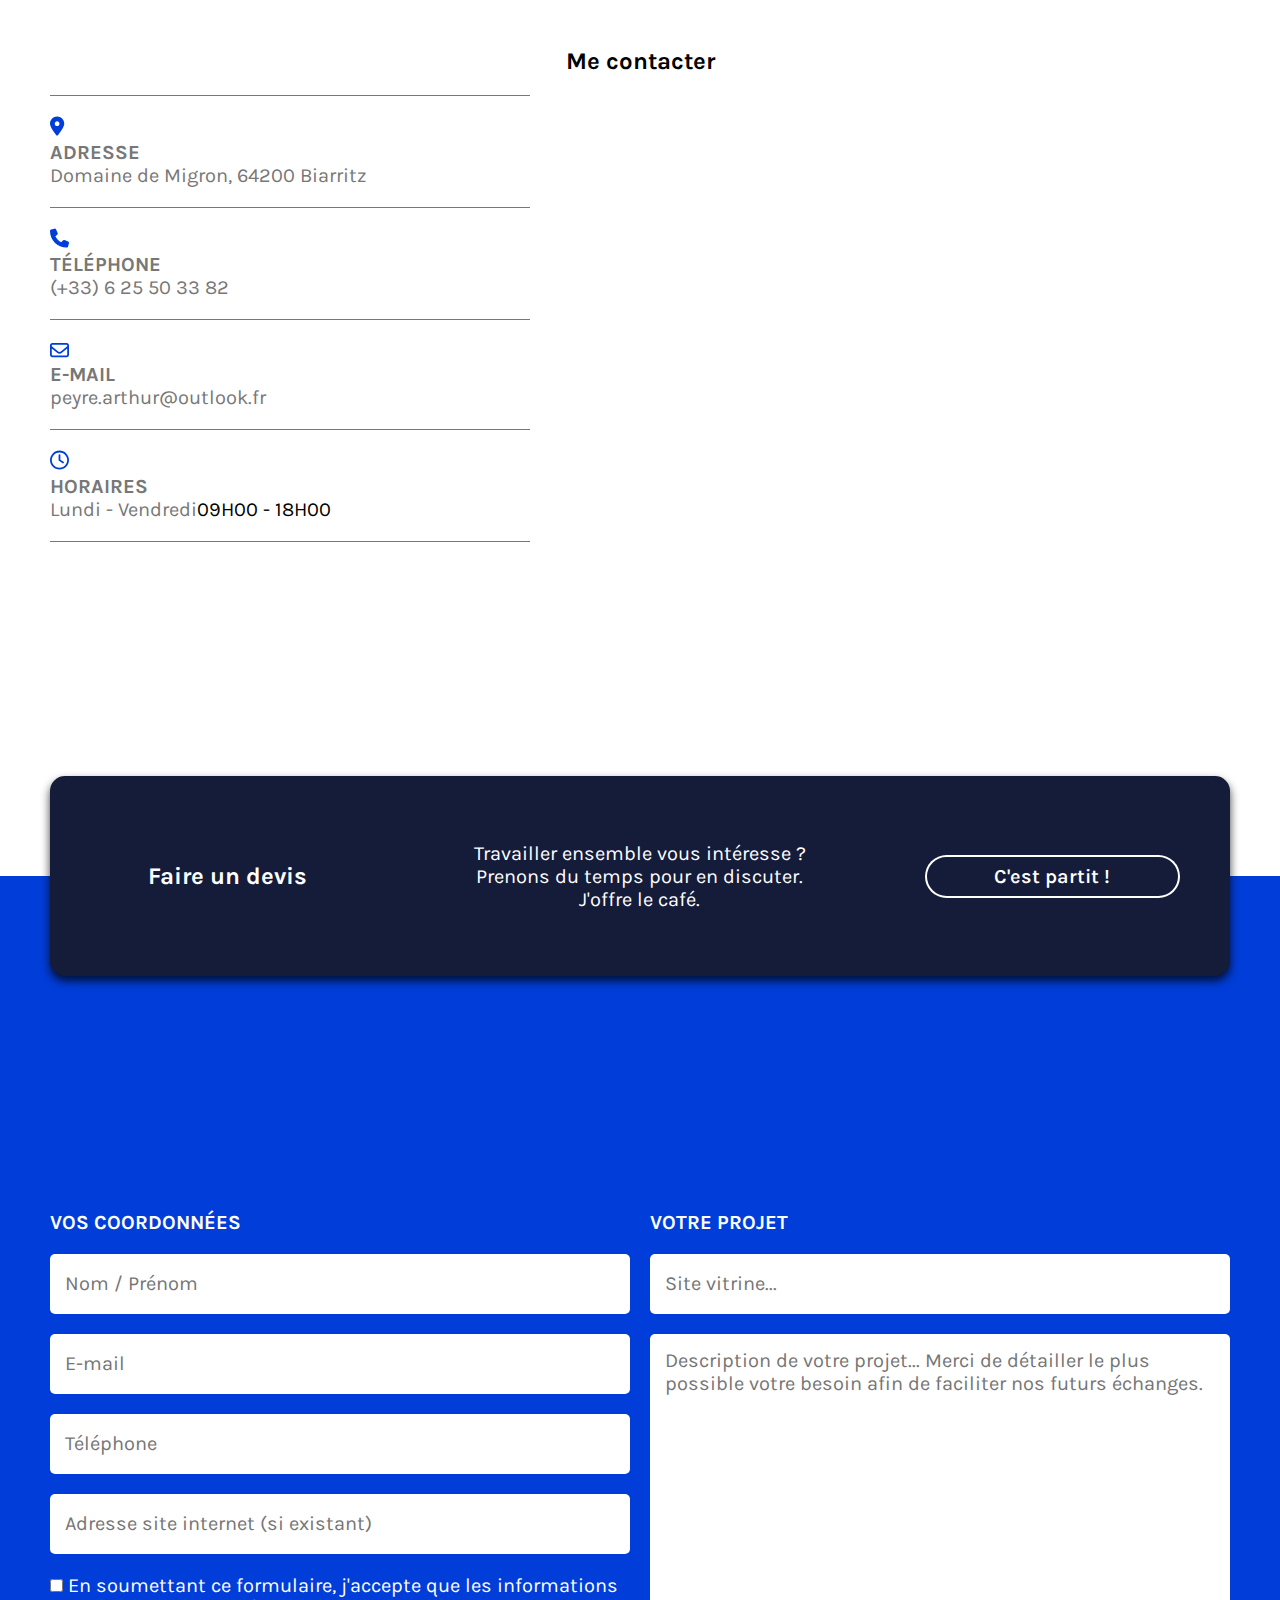
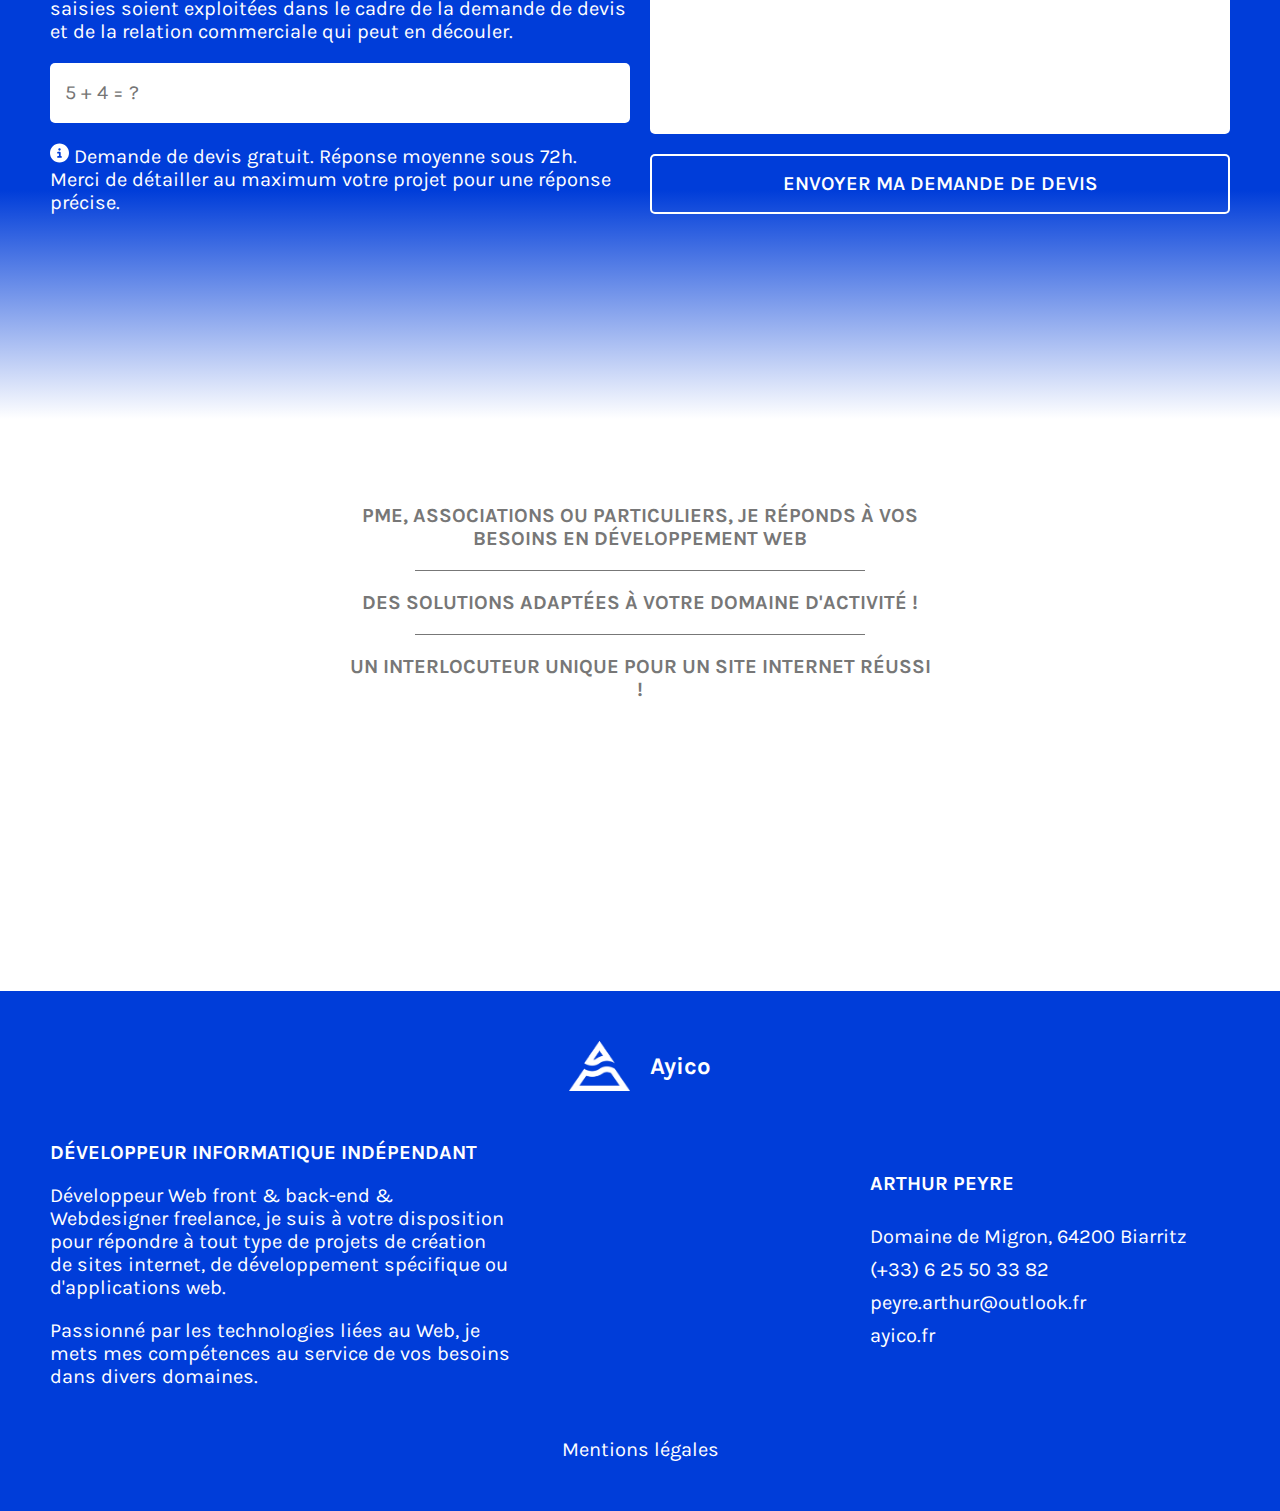
==== commit 9ae81ab2: "NewStyle" ====
--- a/index.html
+++ b/index.html
@@ -9,571 +9,27 @@
 </head>
 <body>
     
-    <header id="topPage" class="container">
-        <nav>
+    <header id="topPage">
+        <nav class="container white">
             <ul>
-                <li><a href><img src="images/logo/logo_white_transparent.png" alt="logo"></a></li>
-                <li><a href="">Besoin d'aide ?</a></li>
-                <li><a href="" class="btn">Faire un devis</a></li>
+                <li><a href="./index.html" class="logo"><img src="images/logo/logo_white_transparent.png" alt="logo"></a></li>
+                <li><a href="#MaintenanceWeb" class="scroll-link">Besoin d'aide ?</a></li>
+                <li><a href="#form" class="btn scroll-link">Faire un devis</a></li>
             </ul>
         </nav>
     </header>
+
+
     
     <section id="Accueil">
-        <div class="bgLogo">
-            <img src="images/logo/logo_white_transparent.png" alt="logo">
-        </div>
-        <div class="container">
-            <p>Arthur Peyre</p>
-            <h1>Designer Web & Developpeur Front-end</h1>
-            <p>Je peux concevoir et coder tout ce que vous désirez</p>
-        </div>
-        <a href="#MeetMe" class="scrollDown">
-            <svg width="20" height="12" viewBox="0 0 20 12" fill="none" xmlns="http://www.w3.org/2000/svg">
-                <path d="M1 0.75L9.9617 9.75L19 0.75" stroke="white" stroke-width="2"/>
-            </svg>
-            <svg width="20" height="12" viewBox="0 0 20 12" fill="none" xmlns="http://www.w3.org/2000/svg">
-                <path d="M1 0.75L9.9617 9.75L19 0.75" stroke="white" stroke-width="2"/>
-            </svg>
-            <svg width="20" height="12" viewBox="0 0 20 12" fill="none" xmlns="http://www.w3.org/2000/svg">
-                <path d="M1 0.75L9.9617 9.75L19 0.75" stroke="white" stroke-width="2"/>
-            </svg>                                            
-        </a>
         <div class="bgGradient"></div>
-    </section>
-
-    <section id="MeetMe">
-        <img src="images/PC.png" alt="Image d'un ordianteur">
-        <div class="container">
-            <h2>Salutations à vous, je suis Arthur.</h2>
-            <p>Since beginning my journey as a freelance designer over 11 years ago, I've done remote work for agencies, consulted for startups, and collaborated with talented people to create digital products for both business and consumer use. I'm quietly confident, naturally curious, and perpetually working on improving my chops one design problem at a time.</p>
-        </div>
-    </section>
-
-    <section id="DevWeb">
-        <div class="container">
-            <h2>Développement Web</h2>
-            <div class="item">
-                <h3>Gestion de projets web</h3>
-                <p>Site vitrine, corporate, évènementiel, e-commerce, intranet, application mobile.</p>
-            </div>
-            <div class="item">
-                <h3>Intégration web</h3>
-                <p>Des intégrations HTML/CSS respectueuses des standards du Web.</p>
-            </div>
-            <div class="item">
-                <h3>Développements spécifiques</h3>
-                <p>Des outils adaptés à votre coeur de métier, applications & solutions personnalisées.</p>
-            </div>
-            <div class="item">
-                <h3>Référencement naturel</h3>
-                <p>Affichage sémantique des informations, des pages propres pour un référencement optimal</p>
-            </div>
-        </div>
-        <div class="illustration">
+        <div class="container grille center white">
             <div>
-                <img src="images/logo/logo_blue_transparent.png" alt="">
-            </div>
-            <svg width="350" height="291" viewBox="0 0 350 291" fill="none" xmlns="http://www.w3.org/2000/svg">
-                <g clip-path="url(#clip0_666_1467)">
-                <path d="M230.251 0H128.547C112.729 0 99.9055 12.8287 99.9055 28.6538V261.161C99.9055 276.986 112.729 289.815 128.547 289.815H230.251C246.069 289.815 258.892 276.986 258.892 261.161V28.6538C258.892 12.8287 246.069 0 230.251 0Z" fill="#3F3D56"/>
-                <path d="M256.21 28.6557V261.161C256.202 268.047 253.465 274.648 248.598 279.517C243.731 284.385 237.133 287.124 230.25 287.132H128.548C121.665 287.124 115.067 284.385 110.2 279.517C105.334 274.648 102.596 268.047 102.588 261.161V28.6557C102.596 21.7701 105.334 15.1689 110.2 10.3001C115.067 5.43134 121.665 2.69254 128.548 2.68457H141.847V7.28062C141.847 9.36134 142.673 11.3568 144.144 12.8281C145.615 14.2994 147.609 15.126 149.689 15.1261H209.109C211.189 15.126 213.183 14.2994 214.654 12.8281C216.125 11.3568 216.951 9.36134 216.951 7.28062V2.68457H230.25C237.133 2.69254 243.731 5.43134 248.598 10.3001C253.465 15.1689 256.202 21.7701 256.21 28.6557Z" fill="white"/>
-                <path d="M99.1739 58.7923C98.6567 58.7917 98.1609 58.5859 97.7952 58.22C97.4295 57.8542 97.2237 57.3581 97.2231 56.8407V52.9375C97.2231 52.4199 97.4287 51.9235 97.7945 51.5575C98.1603 51.1915 98.6565 50.9858 99.1739 50.9858C99.6913 50.9858 100.187 51.1915 100.553 51.5575C100.919 51.9235 101.125 52.4199 101.125 52.9375V56.8407C101.124 57.3581 100.918 57.8542 100.553 58.22C100.187 58.5859 99.6911 58.7917 99.1739 58.7923Z" fill="#3F3D56"/>
-                <path d="M99.1739 78.8069C98.6567 78.8063 98.1609 78.6005 97.7952 78.2346C97.4295 77.8687 97.2237 77.3727 97.2231 76.8553V66.1109C97.2231 65.5933 97.4287 65.0969 97.7945 64.7309C98.1603 64.3649 98.6565 64.1593 99.1739 64.1593C99.6913 64.1593 100.187 64.3649 100.553 64.7309C100.919 65.0969 101.125 65.5933 101.125 66.1109V76.8553C101.124 77.3727 100.918 77.8687 100.553 78.2346C100.187 78.6005 99.6911 78.8063 99.1739 78.8069Z" fill="#3F3D56"/>
-                <path d="M99.1739 94.8972C98.6567 94.8966 98.1609 94.6908 97.7952 94.3249C97.4295 93.9591 97.2237 93.463 97.2231 92.9456V82.2012C97.2231 81.6836 97.4287 81.1872 97.7945 80.8212C98.1603 80.4552 98.6565 80.2496 99.1739 80.2496C99.6913 80.2496 100.187 80.4552 100.553 80.8212C100.919 81.1872 101.125 81.6836 101.125 82.2012V92.9456C101.124 93.463 100.918 93.9591 100.553 94.3249C100.187 94.6908 99.6911 94.8966 99.1739 94.8972Z" fill="#3F3D56"/>
-                <path d="M259.136 86.1149C258.619 86.1143 258.123 85.9085 257.757 85.5427C257.392 85.1768 257.186 84.6807 257.185 84.1633V57.9466C257.185 57.429 257.391 56.9326 257.757 56.5666C258.123 56.2006 258.619 55.995 259.136 55.995C259.653 55.995 260.15 56.2006 260.515 56.5666C260.881 56.9326 261.087 57.429 261.087 57.9466V84.1633C261.086 84.6807 260.881 85.1768 260.515 85.5427C260.149 85.9085 259.653 86.1143 259.136 86.1149Z" fill="#3F3D56"/>
-                <path d="M183.589 8.95099H168.471C168.148 8.95099 167.837 8.82248 167.609 8.59373C167.38 8.36498 167.252 8.05473 167.252 7.73123C167.252 7.40773 167.38 7.09749 167.609 6.86874C167.837 6.63999 168.148 6.51147 168.471 6.51147H183.589C183.913 6.51147 184.223 6.63999 184.451 6.86874C184.68 7.09749 184.809 7.40773 184.809 7.73123C184.809 8.05473 184.68 8.36498 184.451 8.59373C184.223 8.82248 183.913 8.95099 183.589 8.95099Z" fill="white"/>
-                <path d="M191.392 8.70698C191.931 8.70698 192.368 8.2701 192.368 7.73118C192.368 7.19225 191.931 6.75537 191.392 6.75537C190.854 6.75537 190.417 7.19225 190.417 7.73118C190.417 8.2701 190.854 8.70698 191.392 8.70698Z" fill="white"/>
-                <path d="M136.036 14.1848H122.869C122.222 14.1848 121.602 13.9278 121.145 13.4703C120.687 13.0128 120.43 12.3923 120.43 11.7453C120.43 11.0983 120.687 10.4778 121.145 10.0203C121.602 9.5628 122.222 9.30579 122.869 9.30579H136.036C136.683 9.30579 137.303 9.5628 137.761 10.0203C138.218 10.4778 138.475 11.0983 138.475 11.7453C138.475 12.3923 138.218 13.0128 137.761 13.4703C137.303 13.9278 136.683 14.1848 136.036 14.1848Z" fill="#E6E6E6"/>
-                <path d="M222.357 13.9409C223.569 13.9409 224.552 12.9579 224.552 11.7454C224.552 10.5328 223.569 9.5498 222.357 9.5498C221.145 9.5498 220.163 10.5328 220.163 11.7454C220.163 12.9579 221.145 13.9409 222.357 13.9409Z" fill="#E6E6E6"/>
-                <path d="M229.185 13.9409C230.397 13.9409 231.38 12.9579 231.38 11.7454C231.38 10.5328 230.397 9.5498 229.185 9.5498C227.973 9.5498 226.99 10.5328 226.99 11.7454C226.99 12.9579 227.973 13.9409 229.185 13.9409Z" fill="#E6E6E6"/>
-                <path d="M236.013 13.9409C237.225 13.9409 238.207 12.9579 238.207 11.7454C238.207 10.5328 237.225 9.5498 236.013 9.5498C234.801 9.5498 233.818 10.5328 233.818 11.7454C233.818 12.9579 234.801 13.9409 236.013 13.9409Z" fill="#E6E6E6"/>
-                <path d="M220.823 48.2815H138.062C136.459 48.2837 134.922 48.9218 133.788 50.0559C132.655 51.1901 132.017 52.7276 132.015 54.3315V108.152C132.017 109.756 132.655 111.294 133.788 112.428C134.922 113.562 136.459 114.2 138.062 114.202H220.823C222.426 114.201 223.964 113.563 225.098 112.429C226.231 111.294 226.869 109.756 226.87 108.152V54.3315C226.869 52.7274 226.231 51.1893 225.098 50.055C223.964 48.9207 222.426 48.2829 220.823 48.2815Z" fill="#F2F2F2"/>
-                <path d="M194.913 71.2578C187.434 84.4871 179.181 97.263 170.197 109.519H157.218C165.719 99.1582 174.226 88.7973 182.74 78.4365C185.182 75.4532 187.833 72.3279 191.496 71.1157L194.913 71.2578Z" fill="#3F3D56"/>
-                <path d="M177.666 69.1363C176.312 70.5474 175.015 72.0153 173.794 73.5402C171.105 76.7791 168.455 80.0465 165.795 83.3043C164.138 85.331 162.481 87.3577 160.844 89.3845C160.324 89.0503 159.83 88.6767 159.367 88.2669C156.751 85.9956 155.129 82.7896 154.847 79.3359C154.566 75.8822 155.648 72.4556 157.861 69.7904C160.075 67.1251 163.244 65.4333 166.689 65.0773C170.134 64.7214 173.582 65.7297 176.293 67.8862C176.782 68.2674 177.24 68.6853 177.666 69.1363Z" fill="#3563DC"/>
-                <path d="M226.87 67.5976V69.5638L225.993 69.2418L213.639 64.7238C209.616 63.2552 205.602 61.5769 201.447 60.5181C197.832 59.4835 193.993 59.5327 190.406 60.6596C187.208 61.8432 184.282 63.6603 181.803 66.0021C180.706 67.017 179.643 68.0562 178.613 69.1345C178.277 69.4907 177.94 69.8468 177.609 70.203C176.614 71.2861 175.653 72.3937 174.741 73.5403C172.054 76.7799 169.401 80.0489 166.743 83.3032C165.085 85.3329 163.427 87.3577 161.788 89.3825C156.316 96.0814 150.877 102.793 145.47 109.518C144.742 109.51 144.017 109.418 143.31 109.245C148.825 102.39 154.367 95.5528 159.935 88.7336C160.062 88.5774 160.189 88.4213 160.315 88.2652C160.969 87.4504 161.637 86.6307 162.3 85.8159C165.075 82.4152 167.852 79.0178 170.63 75.6236C172.649 73.1548 174.653 70.6763 176.829 68.3343C176.96 68.1831 177.097 68.0367 177.238 67.8855C177.448 67.661 177.658 67.4415 177.872 67.2121C182.598 62.3282 188.494 58.0103 195.556 57.8932C199.711 57.8298 203.725 59.1471 207.587 60.5376C211.747 62.0453 215.892 63.5773 220.048 65.0995L226.87 67.5976Z" fill="#3F3D56"/>
-                <path d="M228.816 233.031H129.982C128.379 233.03 126.842 232.392 125.708 231.257C124.574 230.123 123.937 228.586 123.935 226.982V213.656C123.937 212.052 124.574 210.514 125.708 209.38C126.842 208.246 128.379 207.608 129.982 207.606H228.816C230.419 207.608 231.957 208.246 233.09 209.38C234.224 210.514 234.861 212.052 234.863 213.656V226.982C234.861 228.586 234.224 230.123 233.09 231.257C231.957 232.392 230.419 233.03 228.816 233.031Z" fill="#F2F2F2"/>
-                <path d="M228.816 164.725H129.982C128.379 164.723 126.842 164.085 125.708 162.951C124.574 161.817 123.937 160.279 123.935 158.675V145.349C123.937 143.746 124.574 142.208 125.708 141.074C126.842 139.94 128.379 139.302 129.982 139.3H228.816C230.419 139.302 231.957 139.94 233.09 141.074C234.224 142.208 234.861 143.746 234.863 145.349V158.675C234.861 160.279 234.224 161.817 233.09 162.951C231.957 164.085 230.419 164.723 228.816 164.725Z" fill="#F2F2F2"/>
-                <path d="M228.816 198.878H129.982C128.379 198.876 126.842 198.238 125.708 197.104C124.574 195.97 123.937 194.433 123.935 192.829V179.503C123.937 177.899 124.574 176.361 125.708 175.227C126.842 174.093 128.379 173.455 129.982 173.453H228.816C230.419 173.455 231.957 174.093 233.09 175.227C234.224 176.361 234.861 177.899 234.863 179.503V192.829C234.861 194.433 234.224 195.97 233.09 197.104C231.957 198.238 230.419 198.876 228.816 198.878Z" fill="#F2F2F2"/>
-                <path d="M191.407 218.038H162.286C161.94 218.038 161.609 217.901 161.365 217.656C161.12 217.412 160.983 217.081 160.983 216.735C160.983 216.389 161.12 216.058 161.365 215.813C161.609 215.569 161.94 215.432 162.286 215.432H191.407C191.752 215.432 192.083 215.569 192.328 215.813C192.572 216.058 192.709 216.389 192.709 216.735C192.709 217.081 192.572 217.412 192.328 217.656C192.083 217.901 191.752 218.038 191.407 218.038Z" fill="white"/>
-                <path d="M219.415 225.206H161.96C161.615 225.206 161.283 225.069 161.039 224.824C160.795 224.58 160.657 224.249 160.657 223.903C160.657 223.557 160.795 223.226 161.039 222.981C161.283 222.737 161.615 222.6 161.96 222.6H219.415C219.76 222.6 220.092 222.737 220.336 222.981C220.58 223.226 220.717 223.557 220.717 223.903C220.717 224.249 220.58 224.58 220.336 224.824C220.092 225.069 219.76 225.206 219.415 225.206Z" fill="white"/>
-                <path d="M146.815 229.057C151.639 229.057 155.549 225.145 155.549 220.319C155.549 215.493 151.639 211.581 146.815 211.581C141.991 211.581 138.081 215.493 138.081 220.319C138.081 225.145 141.991 229.057 146.815 229.057Z" fill="white"/>
-                <path d="M144.869 232.122C143.978 231.705 142.959 231.653 142.03 231.976C141.1 232.299 140.334 232.973 139.893 233.853C139.806 234.033 139.735 234.22 139.679 234.412L126.526 235.198L124.577 242.016L142.478 238.99C143.292 239.16 144.14 239.056 144.889 238.693C145.637 238.331 146.245 237.731 146.617 236.986C146.825 236.561 146.946 236.098 146.975 235.626C147.004 235.153 146.94 234.679 146.786 234.232C146.632 233.784 146.391 233.371 146.078 233.016C145.764 232.661 145.384 232.372 144.958 232.164C144.929 232.15 144.899 232.136 144.869 232.122Z" fill="#FFB6B6"/>
-                <path d="M115.837 198.496C114.97 198.141 114.037 197.977 113.102 198.015C112.166 198.053 111.25 198.293 110.415 198.717C109.58 199.141 108.846 199.74 108.263 200.473C107.68 201.206 107.262 202.057 107.037 202.966L103.421 217.575L104.101 243.134C104.101 243.134 122.976 246.757 126.144 244.428C129.313 242.099 129.015 240.365 129.313 242.099C129.61 243.833 130.97 244.56 130.989 243.87C131.008 243.181 131.162 243.298 131.951 243.091C132.741 242.883 136.226 241.598 136.226 241.598L136.382 234.311C136.382 234.311 130.621 232.126 129.223 232.778C127.825 233.43 129.52 234.512 127.825 233.43C126.13 232.348 125.945 228.933 125.655 232.011C125.365 235.088 124.516 235.661 123.245 234.293C121.974 232.924 116.086 233.798 116.086 233.798L119.833 205.388C120.021 203.959 119.732 202.508 119.009 201.261C118.286 200.014 117.171 199.042 115.837 198.496Z" fill="#3563DC"/>
-                <path d="M242.946 274.288L243.144 268.907L222.49 265.58L222.197 273.522L242.946 274.288Z" fill="#FFB6B6"/>
-                <path d="M239.197 275.909L239.001 267.292L242.683 267.428L248.627 259.462C248.921 259.068 249.332 258.779 249.802 258.636C250.271 258.493 250.774 258.504 251.237 258.668C251.7 258.831 252.098 259.138 252.375 259.544C252.651 259.95 252.79 260.434 252.772 260.924L252.394 271.16L248.687 272.79L252.304 273.613L252.161 277.473L239.197 275.909Z" fill="#2F2E41"/>
-                <path d="M126.701 286.63L192.121 279.019C192.121 279.019 220.371 280.651 227 276.338L233.989 275.455L234.368 265.183C234.368 265.183 230.094 265.215 227.637 264.069C225.179 262.924 226.887 261.522 224.544 262.9C222.201 264.279 222.449 264.444 220.637 263.811C218.826 263.177 135.755 259.78 135.755 259.78L126.701 286.63Z" fill="#2F2E41"/>
-                <path d="M212.907 282.172L216.711 278.362L203.831 261.869L198.217 267.493L212.907 282.172Z" fill="#FFB6B6"/>
-                <path d="M209.057 280.809L214.771 274.359L217.378 276.964L227.151 275.169C227.634 275.08 228.132 275.148 228.574 275.363C229.015 275.578 229.376 275.928 229.605 276.363C229.833 276.797 229.916 277.294 229.843 277.779C229.769 278.264 229.542 278.714 229.195 279.061L221.96 286.308L218.134 284.98L220.226 288.045L217.498 290.777L209.057 280.809Z" fill="#2F2E41"/>
-                <path d="M100.89 250.786L101.541 265.91C102.306 283.716 121.906 294.492 137.105 285.196C137.385 285.024 137.666 284.847 137.948 284.663C137.948 284.663 143.709 283.115 143.535 280.664C143.36 278.212 144.767 277.019 146.013 277.688C147.258 278.356 163.568 255.2 163.568 255.2C163.568 255.2 197.453 272.11 204.929 276.091L212.816 273.941C212.816 273.941 215.785 275.343 214.715 273.315C213.646 271.286 213.454 272.258 213.126 270.047C212.797 267.837 211.957 265.097 211.447 265.212C210.938 265.327 169.527 236.331 169.527 236.331C169.527 236.331 162.781 229.5 154.412 234.01C154.238 234.673 154.387 234.696 154.387 234.696L126.743 257.231L122.836 249.81L100.89 250.786Z" fill="#2F2E41"/>
-                <path d="M119.471 195.212L107.618 189.655L104.07 195.832C104.07 195.832 94.5393 209.438 94.4011 219.254C94.2628 229.069 95.9542 231.988 95.9542 231.988C95.9542 231.988 91.8451 235.062 93.8996 236.94C95.9542 238.819 100.503 239.629 97.0092 240.444C93.5157 241.258 94.4011 249.504 98.3026 250.967C102.204 252.431 123.157 252.418 123.157 252.418C122.969 251.779 122.955 251.101 123.117 250.454C123.279 249.808 123.611 249.217 124.079 248.742C125.703 247.113 127.166 248.282 125.703 245.746C124.24 243.21 121.802 244.674 123.752 241.258C125.703 237.843 125.703 236.822 125.703 236.822C125.703 236.822 129.679 229.251 123.689 221.037C123.324 220.536 123.631 220.517 123.631 220.517L118.794 204.301L119.471 195.212Z" fill="#3563DC"/>
-                <path d="M100.37 171.845C100.47 174.35 98.892 177.898 98.115 180.038C97.2844 182.326 100.885 185.363 103.189 186.028C103.309 185.235 103.704 184.51 104.305 183.98C104.139 184.735 104.125 185.516 104.263 186.277L123.745 190.714C127.25 186.654 130.774 180.816 130.005 173.776C130.189 172.439 129.975 171.077 129.388 169.862C128.801 168.647 127.869 167.632 126.708 166.945L116.859 161.124C112.67 160.17 107.394 159.594 104.368 162.187C103.016 163.391 101.954 164.885 101.261 166.557C100.569 168.23 100.264 170.038 100.37 171.845Z" fill="#2F2E41"/>
-                <path d="M117.784 188.569C123.979 188.569 129.001 183.545 129.001 177.347C129.001 171.15 123.979 166.125 117.784 166.125C111.589 166.125 106.567 171.15 106.567 177.347C106.567 183.545 111.589 188.569 117.784 188.569Z" fill="#FFB6B6"/>
-                <path d="M104.643 171.352L104.102 173.731L113.565 175.886C113.573 175.405 113.681 174.931 113.881 174.493C114.081 174.056 114.37 173.664 114.728 173.344C114.524 174.277 114.548 175.245 114.796 176.166C119.9 179.031 124.499 180.046 128.624 179.316C129.183 179.443 129.769 179.343 130.254 179.038C130.74 178.732 131.084 178.247 131.211 177.688C132.87 170.395 128.523 162.941 121.269 161.131C119.505 160.69 117.672 160.605 115.876 160.882C114.079 161.16 112.356 161.793 110.808 162.745C109.259 163.697 107.917 164.948 106.858 166.426C105.799 167.905 105.046 169.579 104.643 171.352Z" fill="#2F2E41"/>
-                <path d="M110.176 155.658C111.423 155.387 112.744 155.453 113.872 154.607L113.132 156.307C115.184 155.744 117.37 155.963 119.27 156.92C119.835 157.173 120.316 157.581 120.659 158.097C120.844 158.408 120.956 158.757 120.988 159.117C121.019 159.478 120.97 159.841 120.842 160.18C120.721 160.47 120.54 160.732 120.312 160.949C120.084 161.166 119.813 161.333 119.517 161.439C118.991 161.597 118.441 161.655 117.895 161.609C115.592 161.555 113.289 161.502 110.986 161.448C110.108 161.502 109.231 161.332 108.438 160.953C108.016 160.692 107.68 160.314 107.47 159.865C107.26 159.415 107.185 158.915 107.256 158.424C107.476 156.879 108.928 155.929 110.176 155.658Z" fill="#2F2E41"/>
-                <path d="M171.022 243.608C170.995 243.576 170.965 243.548 170.93 243.524C170.847 243.426 170.745 243.346 170.63 243.288L169.809 242.849L164.36 236.796C164.045 236.632 163.678 236.597 163.337 236.698L163.323 236.703L160.988 237.425L158.981 238.048L156.177 238.918L137.076 244.835L124.52 248.724C124.181 248.831 123.897 249.068 123.73 249.383C123.563 249.697 123.527 250.065 123.628 250.406C123.687 250.594 123.785 250.768 123.915 250.916L124.314 251.361L125.152 252.295L127.094 256.32L127.632 256.922C127.804 257.113 128.027 257.252 128.274 257.321C128.522 257.391 128.784 257.388 129.03 257.314L170.393 245.807C170.608 245.737 170.803 245.616 170.96 245.453C171.117 245.291 171.231 245.092 171.293 244.875C171.355 244.658 171.363 244.428 171.316 244.208C171.269 243.987 171.168 243.781 171.022 243.608Z" fill="#CCCCCC"/>
-                <path d="M168.566 183.74L167.765 183.87C167.546 183.906 167.35 184.028 167.219 184.208L166.867 184.702L163.683 192.666C163.554 192.848 163.502 193.074 163.539 193.294L163.912 195.563L162.502 236.062C162.538 236.271 162.65 236.46 162.817 236.591L168.998 244.862L169.142 244.977L169.453 245.22C169.613 245.344 169.811 245.407 170.013 245.398L170.538 245.373C170.657 245.367 170.774 245.336 170.88 245.282C170.986 245.228 171.08 245.152 171.155 245.058C171.23 244.966 171.285 244.859 171.315 244.743C171.345 244.628 171.351 244.507 171.33 244.39L169.537 184.433C169.501 184.212 169.379 184.016 169.197 183.885C169.016 183.755 168.791 183.703 168.571 183.739L168.566 183.74Z" fill="#CCCCCC"/>
-                <path d="M167.225 186.886L164.405 195.48L163.314 229.806L167.704 233.709L167.225 186.886Z" fill="#3563DC"/>
-                <path d="M145.419 239.246C144.528 238.83 143.509 238.777 142.58 239.101C141.651 239.424 140.884 240.097 140.443 240.977C140.357 241.157 140.285 241.345 140.229 241.537L127.076 242.323L125.127 249.14L143.028 246.114C143.842 246.284 144.69 246.18 145.439 245.818C146.188 245.455 146.795 244.855 147.167 244.111C147.587 243.251 147.647 242.26 147.336 241.356C147.025 240.452 146.368 239.708 145.509 239.289C145.479 239.274 145.449 239.26 145.419 239.246Z" fill="#FFB6B6"/>
-                <path d="M116.387 205.62C115.521 205.265 114.588 205.102 113.652 205.14C112.716 205.178 111.8 205.417 110.965 205.841C110.13 206.265 109.396 206.864 108.813 207.598C108.23 208.331 107.812 209.181 107.587 210.091L103.971 224.7L104.651 250.258C104.651 250.258 123.526 253.881 126.694 251.552C129.863 249.223 129.565 247.489 129.863 249.223C130.16 250.957 131.52 251.685 131.539 250.995C131.558 250.305 131.712 250.423 132.502 250.215C133.291 250.007 136.776 248.722 136.776 248.722L136.932 241.436C136.932 241.436 131.171 239.25 129.773 239.902C128.375 240.554 130.071 241.636 128.375 240.554C126.68 239.472 126.495 236.058 126.205 239.135C125.915 242.213 125.067 242.785 123.796 241.417C122.525 240.049 116.636 240.923 116.636 240.923L120.383 212.512C120.572 211.083 120.282 209.632 119.559 208.385C118.836 207.138 117.721 206.166 116.387 205.62Z" fill="#3563DC"/>
-                <path d="M307.822 164.725H208.987C207.384 164.723 205.847 164.085 204.714 162.951C203.58 161.817 202.942 160.279 202.941 158.675V145.349C202.942 143.746 203.58 142.208 204.714 141.074C205.847 139.94 207.384 139.302 208.987 139.3H307.822C309.425 139.302 310.962 139.94 312.096 141.074C313.229 142.208 313.867 143.746 313.869 145.349V158.675C313.867 160.279 313.229 161.817 312.096 162.951C310.962 164.085 309.425 164.723 307.822 164.725Z" fill="#E6E6E6"/>
-                <path d="M270.412 149.732H241.291C240.946 149.732 240.615 149.594 240.37 149.35C240.126 149.106 239.989 148.774 239.989 148.429C239.989 148.083 240.126 147.751 240.37 147.507C240.615 147.263 240.946 147.125 241.291 147.125H270.412C270.758 147.125 271.089 147.263 271.333 147.507C271.578 147.751 271.715 148.083 271.715 148.429C271.715 148.774 271.578 149.106 271.333 149.35C271.089 149.594 270.758 149.732 270.412 149.732Z" fill="white"/>
-                <path d="M298.42 156.9H240.966C240.62 156.9 240.289 156.762 240.045 156.518C239.8 156.274 239.663 155.942 239.663 155.596C239.663 155.251 239.8 154.919 240.045 154.675C240.289 154.431 240.62 154.293 240.966 154.293H298.42C298.766 154.293 299.097 154.431 299.342 154.675C299.586 154.919 299.723 155.251 299.723 155.596C299.723 155.942 299.586 156.274 299.342 156.518C299.097 156.762 298.766 156.9 298.42 156.9Z" fill="white"/>
-                <path d="M225.821 160.751C230.644 160.751 234.555 156.838 234.555 152.012C234.555 147.187 230.644 143.274 225.821 143.274C220.997 143.274 217.086 147.187 217.086 152.012C217.086 156.838 220.997 160.751 225.821 160.751Z" fill="white"/>
-                <path d="M276.122 198.878H177.288C175.684 198.876 174.147 198.238 173.014 197.104C171.88 195.97 171.243 194.433 171.241 192.829V179.503C171.243 177.899 171.88 176.361 173.014 175.227C174.147 174.093 175.684 173.455 177.288 173.453H276.122C277.725 173.455 279.262 174.093 280.396 175.227C281.53 176.361 282.167 177.899 282.169 179.503V192.829C282.167 194.433 281.53 195.97 280.396 197.104C279.262 198.238 277.725 198.876 276.122 198.878Z" fill="#E6E6E6"/>
-                <path d="M238.712 183.885H209.592C209.246 183.885 208.915 183.748 208.671 183.503C208.426 183.259 208.289 182.927 208.289 182.582C208.289 182.236 208.426 181.904 208.671 181.66C208.915 181.416 209.246 181.278 209.592 181.278H238.712C239.058 181.278 239.389 181.416 239.634 181.66C239.878 181.904 240.015 182.236 240.015 182.582C240.015 182.927 239.878 183.259 239.634 183.503C239.389 183.748 239.058 183.885 238.712 183.885Z" fill="white"/>
-                <path d="M266.721 191.053H209.266C208.921 191.053 208.589 190.916 208.345 190.671C208.101 190.427 207.963 190.095 207.963 189.75C207.963 189.404 208.101 189.072 208.345 188.828C208.589 188.584 208.921 188.446 209.266 188.446H266.721C267.066 188.446 267.397 188.584 267.642 188.828C267.886 189.072 268.023 189.404 268.023 189.75C268.023 190.095 267.886 190.427 267.642 190.671C267.397 190.916 267.066 191.053 266.721 191.053Z" fill="white"/>
-                <path d="M194.121 194.904C198.945 194.904 202.855 190.991 202.855 186.166C202.855 181.34 198.945 177.427 194.121 177.427C189.297 177.427 185.387 181.34 185.387 186.166C185.387 190.991 189.297 194.904 194.121 194.904Z" fill="white"/>
-                </g>
-                <defs>
-                <clipPath id="clip0_666_1467">
-                <rect width="350" height="290.951" fill="white"/>
-                </clipPath>
-                </defs>
-            </svg>
-        </div>
-        <div class="container">
-            <div class="item">
-                <p>HTML - CSS</p>
-            </div>
-            <span></span>
-            <div class="item">
-                <p>Javascript - React</p>
-            </div>
-            <span></span>
-            <div class="item">
-                <p>Php</p>
-            </div>
-            <span></span>
-            <div class="item">
-                <p>MySQL - SQL</p>
-            </div>
-        </div>
-    </section>
-
-    <section id="DesignWeb">
-        <div class="container">
-            <h2>Web Design</h2>
-            <div class="item">
-                <h3>Conception graphique & Webdesign</h3>
-                <p>Site vitrine, corporate, évènementiel, e-commerce, intranet, application mobile.</p>
-            </div>
-            <div class="item">
-                <h3>Dynamisme des pages</h3>
-                <p>Des animations de contenu non intrusives pour embellir votre projet.</p>
-            </div>
-            <div class="item">
-                <h3>Responsive Design</h3>
-                <p>Compatible tous supports, tablette & application mobile.</p>
-            </div>
-            <div class="item">
-                <img src="images/figma_logo.png" alt="Logo du logiciel Figma">
-            </div>
-        </div>
-        <div class="illustration">
-            <svg width="350" height="259" viewBox="0 0 350 259" fill="none" xmlns="http://www.w3.org/2000/svg">
-                <g clip-path="url(#clip0_666_1566)">
-                <path d="M163.725 204.641L169.255 202.165L162.33 179.129L154.169 182.782L163.725 204.641Z" fill="#FFB6B6"/>
-                <path d="M159.765 198.387L168.036 192.543L170.319 196.225L181.984 196.799C182.56 196.827 183.112 197.039 183.559 197.404C184.007 197.768 184.326 198.266 184.47 198.825C184.615 199.383 184.577 199.974 184.362 200.509C184.147 201.045 183.767 201.498 183.277 201.802L173.051 208.149L169.03 205.601L170.6 209.67L166.745 212.063L159.765 198.387Z" fill="#2F2E41"/>
-                <path d="M305.757 161.038C305.757 158.721 304.979 156.841 304.025 156.837H43.7315C42.7724 156.841 41.9991 158.721 41.9947 161.038V256.41C41.9948 256.625 41.9148 256.832 41.7703 256.992C41.6259 257.151 41.4273 257.251 41.2133 257.272C40.5147 257.339 39.8161 257.401 39.1174 257.459C39.1002 257.459 39.0829 257.463 39.0656 257.463C38.6854 257.498 38.3052 257.524 37.925 257.554H37.9207C37.7252 257.192 37.5319 256.827 37.3408 256.459C37.2762 256.335 37.2425 256.198 37.2424 256.058V155.587C37.2424 154.948 37.2684 154.304 37.3116 153.668C37.3732 152.796 37.4814 151.927 37.6356 151.066C38.3657 147.05 40.0161 144.332 41.8911 144.323H305.861C306.134 144.325 306.405 144.382 306.656 144.492C307.024 144.655 307.357 144.888 307.636 145.179C308.015 145.573 308.339 146.016 308.6 146.497C309.524 148.127 310.185 150.556 310.419 153.383C310.419 153.409 310.423 153.435 310.423 153.461C310.483 154.161 310.514 154.874 310.509 155.587L310.57 164.85L310.609 170.374L310.725 187.707L310.768 193.863L310.959 257.057C310.959 257.286 310.868 257.506 310.706 257.668C310.543 257.83 310.324 257.921 310.095 257.921H306.621C306.392 257.921 306.172 257.83 306.01 257.668C305.848 257.506 305.757 257.286 305.757 257.057V161.038Z" fill="#E6E6E6"/>
-                <path d="M235.027 100.979H206.98C206.583 100.98 206.203 101.138 205.923 101.419C205.642 101.7 205.485 102.081 205.486 102.478V146.806H236.525V102.478C236.525 102.281 236.486 102.086 236.411 101.904C236.336 101.722 236.226 101.557 236.086 101.418C235.947 101.279 235.782 101.168 235.6 101.093C235.419 101.018 235.224 100.979 235.027 100.979ZM221.098 126.166C220.221 126.162 219.381 125.812 218.76 125.191C218.14 124.57 217.79 123.73 217.786 122.852V117.74C217.787 116.861 218.136 116.02 218.757 115.399C219.378 114.778 220.22 114.43 221.098 114.43C221.975 114.43 222.817 114.778 223.438 115.399C224.059 116.02 224.409 116.861 224.41 117.74V122.852C224.406 123.73 224.055 124.57 223.435 125.191C222.815 125.812 221.975 126.162 221.098 126.166Z" fill="#2F2E41"/>
-                <path d="M205.389 145.388V149.665C205.39 149.887 205.478 150.099 205.635 150.256C205.791 150.413 206.004 150.501 206.225 150.501H235.786C236.007 150.5 236.219 150.412 236.375 150.255C236.532 150.099 236.62 149.887 236.621 149.665V145.388H205.389Z" fill="#3F3D56"/>
-                <path d="M169.354 39.2477C169.031 40.0608 168.534 40.7931 167.898 41.3931C167.262 41.9932 166.502 42.4463 165.671 42.7207C164.841 42.995 163.961 43.0839 163.092 42.981C162.224 42.8782 161.389 42.5861 160.645 42.1253L121.055 69.7194L119.962 58.7229L158.889 33.4901C159.745 32.2921 161.011 31.45 162.447 31.1234C163.882 30.7968 165.388 31.0084 166.678 31.7181C167.968 32.4278 168.953 33.5863 169.446 34.9741C169.939 36.3618 169.907 37.8824 169.354 39.2477Z" fill="#FFB6B6"/>
-                <path d="M80.714 56.6463C80.714 56.6463 76.4273 62.9837 83.1542 68.592C89.8811 74.2002 117.147 73.0845 121.547 73.0363C125.947 72.9881 146.135 52.0938 146.135 52.0938L146.002 40.0266L121.628 54.4964L80.714 56.6463Z" fill="#3563DC"/>
-                <path d="M78.2869 98.7219L78.7189 106.935C78.7189 106.935 77.4437 114.209 78.4925 115.779C79.5333 117.341 108.116 119.665 108.116 119.665C108.116 119.665 107.22 107.417 108.836 98.5576L78.2869 98.7219Z" fill="#FFB6B6"/>
-                <path d="M166.008 182.341L155.005 191.977L133.442 147.853C112.058 151.532 91.8847 152.711 74.4356 148.26C68.5278 146.774 64.9165 140.67 66.3696 134.628C66.4375 134.345 66.5161 134.066 66.6052 133.789C68.6935 127.415 74.16 122.904 78.4669 115.893L109.926 116.371L106.412 128.501L136.972 124.544C143.118 123.748 148.731 128.199 149.509 134.485C149.55 134.817 149.577 135.15 149.589 135.485L166.008 182.341Z" fill="#2F2E41"/>
-                <path d="M90.5704 43.4539C97.6253 43.4539 103.345 37.7319 103.345 30.6734C103.345 23.6149 97.6253 17.8928 90.5704 17.8928C83.5154 17.8928 77.7963 23.6149 77.7963 30.6734C77.7963 37.7319 83.5154 43.4539 90.5704 43.4539Z" fill="#FFB6B6"/>
-                <path d="M83.0816 48.0676L94.7943 49.4463C95.2882 49.5044 95.7517 49.7153 96.1202 50.0495C96.4887 50.3836 96.7438 50.8245 96.85 51.3106L98.7127 59.8384L110.324 73.5192C110.324 73.5192 114.494 81.3411 112.93 90.2059C111.989 95.5441 110.361 100.738 108.087 105.658C108.087 105.658 79.5318 117.342 78.4895 115.778C77.4471 114.213 77.1088 107.108 77.1088 107.108L73.435 66.2162C73.2247 64.0616 73.4936 61.8873 74.2223 59.8489C74.951 57.8106 76.1214 55.9589 77.6498 54.4265C78.5767 53.5144 79.4914 52.8758 80.236 52.8758C81.9178 52.8191 81.7021 49.0319 83.0816 48.0676Z" fill="#3563DC"/>
-                <path d="M108.214 221.774L113.649 224.438L126.734 204.262L118.712 200.331L108.214 221.774Z" fill="#FFB6B6"/>
-                <path d="M121.234 217.214L110.068 212.973L125.394 166.919C104.573 160.811 88.8674 150.973 75.1547 139.296C70.5028 135.361 67.0141 130.308 70.976 125.521C71.1612 125.297 71.3546 125.081 71.5562 124.872C76.2346 120.066 88.1079 120.991 95.0585 116.59L110.604 133.195L109.63 137.643L138.813 147.541C144.682 149.531 147.766 155.999 145.7 161.986C145.591 162.302 145.469 162.613 145.333 162.919L121.234 217.214Z" fill="#2F2E41"/>
-                <path d="M108.029 218.56L117.371 222.466L115.466 226.357L121.176 236.55C121.458 237.054 121.572 237.634 121.501 238.207C121.43 238.779 121.178 239.314 120.782 239.734C120.385 240.153 119.865 240.434 119.298 240.537C118.73 240.64 118.145 240.558 117.627 240.304L106.82 235.008L106.842 230.246L104.23 233.738L100.155 231.741L108.029 218.56Z" fill="#2F2E41"/>
-                <path d="M89.7596 148.045C89.027 147.567 88.4079 146.935 87.9461 146.192C87.4842 145.449 87.1908 144.614 87.0864 143.745C86.982 142.877 87.0693 141.996 87.342 141.165C87.6147 140.333 88.0663 139.572 88.6649 138.934L69.4703 94.6445L80.4602 95.7501L97.4727 138.922C98.4769 139.999 99.0512 141.407 99.0869 142.879C99.1226 144.352 98.6172 145.786 97.6664 146.911C96.7157 148.035 95.3856 148.772 93.9284 148.981C92.4711 149.19 90.9878 148.857 89.7596 148.045Z" fill="#FFB6B6"/>
-                <path d="M90.2665 57.6712C90.2665 57.6712 84.9065 52.2123 78.08 57.6988C71.2536 63.1853 66.9476 90.1452 66.1235 94.4698C65.2995 98.7944 81.7722 122.73 81.7722 122.73L93.6206 124.99L84.271 98.2211L90.2665 57.6712Z" fill="#3563DC"/>
-                <path d="M281.47 31.8H161.58C160.55 31.8017 159.563 32.2118 158.835 32.9405C158.106 33.6692 157.696 34.6571 157.695 35.6877V116.631C157.696 117.661 158.105 118.65 158.834 119.378C159.562 120.107 160.55 120.517 161.58 120.518H281.47C282.501 120.517 283.488 120.107 284.217 119.378C284.945 118.65 285.355 117.661 285.356 116.631V35.6877C285.354 34.6571 284.944 33.6692 284.216 32.9405C283.488 32.2118 282.5 31.8017 281.47 31.8Z" fill="#3F3D56"/>
-                <path d="M280.47 34.6079H162.582C162.03 34.6091 161.502 34.8291 161.112 35.2197C160.723 35.6103 160.504 36.1395 160.504 36.6913V115.628C160.505 116.179 160.724 116.707 161.113 117.097C161.503 117.487 162.031 117.706 162.582 117.707H280.47C281.02 117.706 281.548 117.487 281.938 117.097C282.327 116.707 282.547 116.179 282.548 115.628V36.6913C282.548 36.1395 282.329 35.6103 281.939 35.2197C281.55 34.8291 281.021 34.6091 280.47 34.6079Z" fill="white"/>
-                <path d="M257.507 151.99H187.37C187.178 151.99 186.989 151.947 186.815 151.864C186.642 151.781 186.489 151.661 186.368 151.512C186.247 151.363 186.161 151.189 186.116 151.002C186.071 150.815 186.068 150.621 186.108 150.433L187.196 145.261C187.258 144.972 187.417 144.713 187.647 144.526C187.876 144.34 188.163 144.238 188.458 144.237H256.419C256.715 144.238 257.001 144.34 257.231 144.526C257.46 144.713 257.619 144.972 257.681 145.261L258.77 150.433C258.809 150.621 258.806 150.815 258.761 151.002C258.716 151.189 258.63 151.363 258.509 151.512C258.388 151.661 258.235 151.781 258.062 151.864C257.889 151.947 257.699 151.99 257.507 151.99Z" fill="#2F2E41"/>
-                <path d="M190.906 145.168H189.167C189.051 145.168 188.956 145.262 188.956 145.379V146.253C188.956 146.37 189.051 146.464 189.167 146.464H190.906C191.022 146.464 191.117 146.37 191.117 146.253V145.379C191.117 145.262 191.022 145.168 190.906 145.168Z" fill="#3F3D56"/>
-                <path d="M195.226 145.168H193.488C193.371 145.168 193.277 145.262 193.277 145.379V146.253C193.277 146.37 193.371 146.464 193.488 146.464H195.226C195.342 146.464 195.437 146.37 195.437 146.253V145.379C195.437 145.262 195.342 145.168 195.226 145.168Z" fill="#3F3D56"/>
-                <path d="M199.546 145.168H197.808C197.691 145.168 197.597 145.262 197.597 145.379V146.253C197.597 146.37 197.691 146.464 197.808 146.464H199.546C199.663 146.464 199.757 146.37 199.757 146.253V145.379C199.757 145.262 199.663 145.168 199.546 145.168Z" fill="#3F3D56"/>
-                <path d="M203.867 145.168H202.128C202.012 145.168 201.917 145.262 201.917 145.379V146.253C201.917 146.37 202.012 146.464 202.128 146.464H203.867C203.983 146.464 204.078 146.37 204.078 146.253V145.379C204.078 145.262 203.983 145.168 203.867 145.168Z" fill="#3F3D56"/>
-                <path d="M208.187 145.168H206.448C206.332 145.168 206.238 145.262 206.238 145.379V146.253C206.238 146.37 206.332 146.464 206.448 146.464H208.187C208.303 146.464 208.398 146.37 208.398 146.253V145.379C208.398 145.262 208.303 145.168 208.187 145.168Z" fill="#3F3D56"/>
-                <path d="M212.507 145.168H210.769C210.652 145.168 210.558 145.262 210.558 145.379V146.253C210.558 146.37 210.652 146.464 210.769 146.464H212.507C212.624 146.464 212.718 146.37 212.718 146.253V145.379C212.718 145.262 212.624 145.168 212.507 145.168Z" fill="#3F3D56"/>
-                <path d="M216.827 145.168H215.089C214.973 145.168 214.878 145.262 214.878 145.379V146.253C214.878 146.37 214.973 146.464 215.089 146.464H216.827C216.944 146.464 217.038 146.37 217.038 146.253V145.379C217.038 145.262 216.944 145.168 216.827 145.168Z" fill="#3F3D56"/>
-                <path d="M221.148 145.168H219.409C219.293 145.168 219.198 145.262 219.198 145.379V146.253C219.198 146.37 219.293 146.464 219.409 146.464H221.148C221.264 146.464 221.359 146.37 221.359 146.253V145.379C221.359 145.262 221.264 145.168 221.148 145.168Z" fill="#3F3D56"/>
-                <path d="M225.468 145.168H223.73C223.613 145.168 223.519 145.262 223.519 145.379V146.253C223.519 146.37 223.613 146.464 223.73 146.464H225.468C225.585 146.464 225.679 146.37 225.679 146.253V145.379C225.679 145.262 225.585 145.168 225.468 145.168Z" fill="#3F3D56"/>
-                <path d="M229.788 145.168H228.05C227.934 145.168 227.839 145.262 227.839 145.379V146.253C227.839 146.37 227.934 146.464 228.05 146.464H229.788C229.905 146.464 229.999 146.37 229.999 146.253V145.379C229.999 145.262 229.905 145.168 229.788 145.168Z" fill="#3F3D56"/>
-                <path d="M234.109 145.168H232.37C232.254 145.168 232.159 145.262 232.159 145.379V146.253C232.159 146.37 232.254 146.464 232.37 146.464H234.109C234.225 146.464 234.319 146.37 234.319 146.253V145.379C234.319 145.262 234.225 145.168 234.109 145.168Z" fill="#3F3D56"/>
-                <path d="M238.429 145.168H236.691C236.574 145.168 236.48 145.262 236.48 145.379V146.253C236.48 146.37 236.574 146.464 236.691 146.464H238.429C238.545 146.464 238.64 146.37 238.64 146.253V145.379C238.64 145.262 238.545 145.168 238.429 145.168Z" fill="#3F3D56"/>
-                <path d="M242.749 145.168H241.011C240.894 145.168 240.8 145.262 240.8 145.379V146.253C240.8 146.37 240.894 146.464 241.011 146.464H242.749C242.866 146.464 242.96 146.37 242.96 146.253V145.379C242.96 145.262 242.866 145.168 242.749 145.168Z" fill="#3F3D56"/>
-                <path d="M247.069 145.168H245.331C245.215 145.168 245.12 145.262 245.12 145.379V146.253C245.12 146.37 245.215 146.464 245.331 146.464H247.069C247.186 146.464 247.28 146.37 247.28 146.253V145.379C247.28 145.262 247.186 145.168 247.069 145.168Z" fill="#3F3D56"/>
-                <path d="M251.39 145.168H249.651C249.535 145.168 249.44 145.262 249.44 145.379V146.253C249.44 146.37 249.535 146.464 249.651 146.464H251.39C251.506 146.464 251.601 146.37 251.601 146.253V145.379C251.601 145.262 251.506 145.168 251.39 145.168Z" fill="#3F3D56"/>
-                <path d="M255.71 145.168H253.972C253.855 145.168 253.761 145.262 253.761 145.379V146.253C253.761 146.37 253.855 146.464 253.972 146.464H255.71C255.826 146.464 255.921 146.37 255.921 146.253V145.379C255.921 145.262 255.826 145.168 255.71 145.168Z" fill="#3F3D56"/>
-                <path d="M190.855 147.329H189.116C189 147.329 188.905 147.424 188.905 147.54V148.415C188.905 148.531 189 148.626 189.116 148.626H190.855C190.971 148.626 191.066 148.531 191.066 148.415V147.54C191.066 147.424 190.971 147.329 190.855 147.329Z" fill="#3F3D56"/>
-                <path d="M195.175 147.329H193.437C193.32 147.329 193.226 147.424 193.226 147.54V148.415C193.226 148.531 193.32 148.626 193.437 148.626H195.175C195.291 148.626 195.386 148.531 195.386 148.415V147.54C195.386 147.424 195.291 147.329 195.175 147.329Z" fill="#3F3D56"/>
-                <path d="M199.495 147.329H197.757C197.64 147.329 197.546 147.424 197.546 147.54V148.415C197.546 148.531 197.64 148.626 197.757 148.626H199.495C199.612 148.626 199.706 148.531 199.706 148.415V147.54C199.706 147.424 199.612 147.329 199.495 147.329Z" fill="#3F3D56"/>
-                <path d="M203.815 147.329H202.077C201.961 147.329 201.866 147.424 201.866 147.54V148.415C201.866 148.531 201.961 148.626 202.077 148.626H203.815C203.932 148.626 204.026 148.531 204.026 148.415V147.54C204.026 147.424 203.932 147.329 203.815 147.329Z" fill="#3F3D56"/>
-                <path d="M208.136 147.329H206.397C206.281 147.329 206.187 147.424 206.187 147.54V148.415C206.187 148.531 206.281 148.626 206.397 148.626H208.136C208.252 148.626 208.347 148.531 208.347 148.415V147.54C208.347 147.424 208.252 147.329 208.136 147.329Z" fill="#3F3D56"/>
-                <path d="M212.456 147.329H210.718C210.601 147.329 210.507 147.424 210.507 147.54V148.415C210.507 148.531 210.601 148.626 210.718 148.626H212.456C212.573 148.626 212.667 148.531 212.667 148.415V147.54C212.667 147.424 212.573 147.329 212.456 147.329Z" fill="#3F3D56"/>
-                <path d="M216.776 147.329H215.038C214.922 147.329 214.827 147.424 214.827 147.54V148.415C214.827 148.531 214.922 148.626 215.038 148.626H216.776C216.893 148.626 216.987 148.531 216.987 148.415V147.54C216.987 147.424 216.893 147.329 216.776 147.329Z" fill="#3F3D56"/>
-                <path d="M221.097 147.329H219.358C219.242 147.329 219.147 147.424 219.147 147.54V148.415C219.147 148.531 219.242 148.626 219.358 148.626H221.097C221.213 148.626 221.308 148.531 221.308 148.415V147.54C221.308 147.424 221.213 147.329 221.097 147.329Z" fill="#3F3D56"/>
-                <path d="M225.417 147.329H223.679C223.562 147.329 223.468 147.424 223.468 147.54V148.415C223.468 148.531 223.562 148.626 223.679 148.626H225.417C225.533 148.626 225.628 148.531 225.628 148.415V147.54C225.628 147.424 225.533 147.329 225.417 147.329Z" fill="#3F3D56"/>
-                <path d="M229.737 147.329H227.999C227.882 147.329 227.788 147.424 227.788 147.54V148.415C227.788 148.531 227.882 148.626 227.999 148.626H229.737C229.854 148.626 229.948 148.531 229.948 148.415V147.54C229.948 147.424 229.854 147.329 229.737 147.329Z" fill="#3F3D56"/>
-                <path d="M234.057 147.329H232.319C232.203 147.329 232.108 147.424 232.108 147.54V148.415C232.108 148.531 232.203 148.626 232.319 148.626H234.057C234.174 148.626 234.268 148.531 234.268 148.415V147.54C234.268 147.424 234.174 147.329 234.057 147.329Z" fill="#3F3D56"/>
-                <path d="M238.378 147.329H236.639C236.523 147.329 236.429 147.424 236.429 147.54V148.415C236.429 148.531 236.523 148.626 236.639 148.626H238.378C238.494 148.626 238.589 148.531 238.589 148.415V147.54C238.589 147.424 238.494 147.329 238.378 147.329Z" fill="#3F3D56"/>
-                <path d="M242.698 147.329H240.96C240.843 147.329 240.749 147.424 240.749 147.54V148.415C240.749 148.531 240.843 148.626 240.96 148.626H242.698C242.815 148.626 242.909 148.531 242.909 148.415V147.54C242.909 147.424 242.815 147.329 242.698 147.329Z" fill="#3F3D56"/>
-                <path d="M247.018 147.329H245.28C245.164 147.329 245.069 147.424 245.069 147.54V148.415C245.069 148.531 245.164 148.626 245.28 148.626H247.018C247.135 148.626 247.229 148.531 247.229 148.415V147.54C247.229 147.424 247.135 147.329 247.018 147.329Z" fill="#3F3D56"/>
-                <path d="M251.339 147.329H249.6C249.484 147.329 249.389 147.424 249.389 147.54V148.415C249.389 148.531 249.484 148.626 249.6 148.626H251.339C251.455 148.626 251.55 148.531 251.55 148.415V147.54C251.55 147.424 251.455 147.329 251.339 147.329Z" fill="#3F3D56"/>
-                <path d="M255.659 147.329H253.921C253.804 147.329 253.71 147.424 253.71 147.54V148.415C253.71 148.531 253.804 148.626 253.921 148.626H255.659C255.775 148.626 255.87 148.531 255.87 148.415V147.54C255.87 147.424 255.775 147.329 255.659 147.329Z" fill="#3F3D56"/>
-                <path d="M226.713 149.923H209.854C209.737 149.923 209.643 150.017 209.643 150.134V151.008C209.643 151.125 209.737 151.219 209.854 151.219H226.713C226.83 151.219 226.924 151.125 226.924 151.008V150.134C226.924 150.017 226.83 149.923 226.713 149.923Z" fill="#3F3D56"/>
-                <path d="M272.351 250.643L269.02 245.288L268.354 248.348C268.238 248.884 268.121 249.429 268.013 249.969C267.067 249.161 266.06 248.413 265.075 247.695C262.051 245.5 259.028 243.301 256.007 241.099L256.953 246.589C257.536 249.969 258.146 253.418 259.588 256.509C259.748 256.859 259.921 257.205 260.107 257.542H274.165C274.278 257.229 274.357 256.904 274.399 256.574C274.402 256.552 274.403 256.531 274.403 256.509C274.623 254.412 273.465 252.437 272.351 250.643Z" fill="#F0F0F0"/>
-                <path d="M82.258 250.643L78.927 245.288L78.2617 248.348C78.1451 248.884 78.0284 249.429 77.9204 249.969C76.9743 249.161 75.9676 248.413 74.9827 247.695C71.9585 245.5 68.9357 243.301 65.9143 241.099L66.8604 246.589C67.4437 249.969 68.0529 253.418 69.4958 256.509C69.6557 256.859 69.8285 257.205 70.0144 257.542H84.0726C84.1857 257.229 84.2639 256.904 84.3059 256.574C84.3094 256.552 84.3108 256.531 84.3101 256.509C84.5306 254.412 83.3726 252.437 82.258 250.643Z" fill="#F0F0F0"/>
-                <path d="M349.486 258.128L230.354 258.261C230.217 258.26 230.087 258.206 229.991 258.109C229.895 258.013 229.841 257.882 229.841 257.746C229.841 257.61 229.895 257.479 229.991 257.382C230.087 257.286 230.217 257.232 230.354 257.231L349.486 257.098C349.622 257.099 349.752 257.153 349.848 257.25C349.944 257.346 349.998 257.477 349.998 257.613C349.998 257.749 349.944 257.88 349.848 257.976C349.752 258.073 349.622 258.127 349.486 258.128Z" fill="#CACACA"/>
-                <path d="M119.646 258.128L0.514387 258.261C0.378215 258.26 0.247758 258.206 0.15161 258.109C0.0554608 258.013 0.00146484 257.882 0.00146484 257.746C0.00146484 257.61 0.0554608 257.479 0.15161 257.382C0.247758 257.286 0.378215 257.232 0.514387 257.231L119.646 257.098C119.782 257.099 119.913 257.153 120.009 257.25C120.105 257.346 120.159 257.477 120.159 257.613C120.159 257.749 120.105 257.88 120.009 257.976C119.913 258.073 119.782 258.127 119.646 258.128Z" fill="#CACACA"/>
-                <path d="M77.0618 19.2806C75.001 19.8944 73.0785 18.1697 71.6442 16.5358L72.154 17.141C68.7798 19.5183 66.7623 23.3912 65.4532 27.3117C64.1442 31.2278 63.414 35.3299 61.9365 39.1898C60.459 43.0454 58.0742 46.7757 54.4235 48.6992C49.5329 51.2754 43.5407 50.104 38.3391 48.2453C38.27 48.2194 38.2052 48.1978 38.136 48.1719C40.2428 44.2346 41.533 39.9122 41.9292 35.4638C39.7894 39.6436 36.7034 43.2655 32.9171 46.0409C29.5183 44.4951 26.2502 42.6766 23.1446 40.6032C21.1357 39.259 19.0188 37.5213 18.7855 35.1137C18.5478 32.7234 20.3321 30.5406 22.4361 29.3908C24.5401 28.241 26.9594 27.852 29.2578 27.1604C31.5519 26.4731 33.8935 25.345 35.0989 23.2702C37.8768 18.4982 33.2023 11.7681 36.1833 7.11718C37.6522 4.8306 40.5035 3.91424 43.1476 3.27884C47.1833 2.31305 51.2796 1.62132 55.4085 1.20838C59.0333 0.845298 62.779 0.711303 66.2265 1.87837C69.6741 3.04543 72.802 5.75561 73.5408 9.32596C75.554 10.385 77.6839 11.5563 78.764 13.5663C79.8441 15.5719 79.2436 18.6322 77.0618 19.2806Z" fill="#2F2E41"/>
-                <path d="M73.9856 18.4764C72.0122 20.9497 70.9381 23.6244 70.9381 25.2261C66.8387 32.7222 72.7009 39.161 80.1933 43.2623C83.1817 44.9068 86.6323 45.5086 90.0006 44.9729L90.314 43.6342L90.7387 44.8401C90.7387 44.8401 95.6168 60.9599 97.2259 61.9055C96.6153 59.0367 95.9159 45.7539 95.576 42.9542C95.1054 39.1436 96.7458 33.4706 97.9291 30.0207C98.6628 27.8945 99.0394 25.6613 99.0435 23.412V23.3136L100.196 27.0165L104.39 25.2261C103.61 20.7476 104.39 15.6635 95.0344 16.1045C89.9741 12.6226 85.518 12.0922 81.8576 13.0797C81.3852 12.349 78.6612 13.7176 77.8741 13.3328" fill="#2F2E41"/>
-                <path d="M282.548 36.6913V115.628C282.547 116.179 282.327 116.707 281.938 117.097C281.548 117.487 281.02 117.706 280.47 117.707H238.9C234.301 113.44 230.528 108.361 227.771 102.725C227.589 102.362 227.416 101.995 227.252 101.623C224.74 96.1683 223.218 90.3092 222.759 84.3205C222.729 83.9531 222.703 83.5857 222.686 83.2139C222.63 82.263 222.604 81.2991 222.604 80.3309C222.595 73.8914 223.811 67.5091 226.185 61.5238C226.328 61.1521 226.479 60.7847 226.634 60.4173C231.413 49.1845 240.047 40.0306 250.979 34.6079H280.47C281.021 34.6091 281.55 34.8291 281.939 35.2197C282.329 35.6103 282.548 36.1395 282.548 36.6913Z" fill="#3563DC"/>
-                <path d="M274.544 45.4837H164.237C164.122 45.4812 164.013 45.4338 163.932 45.3518C163.852 45.2698 163.807 45.1596 163.807 45.0448C163.807 44.9301 163.852 44.8199 163.932 44.7379C164.013 44.6558 164.122 44.6085 164.237 44.606H274.544C274.658 44.6085 274.767 44.6558 274.848 44.7379C274.928 44.8199 274.973 44.9301 274.973 45.0448C274.973 45.1596 274.928 45.2698 274.848 45.3518C274.767 45.4338 274.658 45.4812 274.544 45.4837Z" fill="#CACACA"/>
-                <path d="M171.745 42.3652C173.165 42.3652 174.316 41.188 174.316 39.7358C174.316 38.2837 173.165 37.1064 171.745 37.1064C170.326 37.1064 169.175 38.2837 169.175 39.7358C169.175 41.188 170.326 42.3652 171.745 42.3652Z" fill="#3F3D56"/>
-                <path d="M180.626 42.3652C182.046 42.3652 183.197 41.188 183.197 39.7358C183.197 38.2837 182.046 37.1064 180.626 37.1064C179.206 37.1064 178.055 38.2837 178.055 39.7358C178.055 41.188 179.206 42.3652 180.626 42.3652Z" fill="#3F3D56"/>
-                <path d="M189.507 42.3652C190.927 42.3652 192.078 41.188 192.078 39.7358C192.078 38.2837 190.927 37.1064 189.507 37.1064C188.087 37.1064 186.936 38.2837 186.936 39.7358C186.936 41.188 188.087 42.3652 189.507 42.3652Z" fill="#3F3D56"/>
-                <path d="M269.197 37.7581H262.888C262.763 37.7605 262.644 37.812 262.556 37.9013C262.469 37.9907 262.42 38.1108 262.42 38.236C262.42 38.3611 262.469 38.4813 262.556 38.5706C262.644 38.66 262.763 38.7114 262.888 38.7139H269.197C269.322 38.7114 269.441 38.66 269.528 38.5706C269.616 38.4813 269.665 38.3611 269.665 38.236C269.665 38.1108 269.616 37.9907 269.528 37.9013C269.441 37.812 269.322 37.7605 269.197 37.7581Z" fill="#3F3D56"/>
-                <path d="M269.197 39.552H262.888C262.763 39.5545 262.644 39.6059 262.556 39.6953C262.469 39.7846 262.42 39.9048 262.42 40.0299C262.42 40.155 262.469 40.2752 262.556 40.3645C262.644 40.4539 262.763 40.5053 262.888 40.5078H269.197C269.322 40.5053 269.441 40.4539 269.528 40.3645C269.616 40.2752 269.665 40.155 269.665 40.0299C269.665 39.9048 269.616 39.7846 269.528 39.6953C269.441 39.6059 269.322 39.5545 269.197 39.552Z" fill="#3F3D56"/>
-                <path d="M269.197 41.3435H262.888C262.763 41.346 262.644 41.3974 262.556 41.4868C262.469 41.5761 262.42 41.6963 262.42 41.8214C262.42 41.9465 262.469 42.0667 262.556 42.1561C262.644 42.2454 262.763 42.2968 262.888 42.2993H269.197C269.322 42.2968 269.441 42.2454 269.528 42.1561C269.616 42.0667 269.665 41.9465 269.665 41.8214C269.665 41.6963 269.616 41.5761 269.528 41.4868C269.441 41.3974 269.322 41.346 269.197 41.3435Z" fill="#3F3D56"/>
-                <path d="M197.19 71.1235H183.407C182.372 71.1235 181.532 71.9632 181.532 72.999V72.999C181.532 74.0349 182.372 74.8745 183.407 74.8745H197.19C198.226 74.8745 199.065 74.0349 199.065 72.999C199.065 71.9632 198.226 71.1235 197.19 71.1235Z" fill="#3563DC"/>
-                <path d="M206.094 78.6255H174.502C173.467 78.6255 172.628 79.4652 172.628 80.501C172.628 81.5368 173.467 82.3765 174.502 82.3765H206.094C207.13 82.3765 207.969 81.5368 207.969 80.501C207.969 79.4652 207.13 78.6255 206.094 78.6255Z" fill="#E6E6E6"/>
-                <path d="M206.094 86.1277H174.502C173.467 86.1277 172.628 86.9674 172.628 88.0032V88.0032C172.628 89.039 173.467 89.8787 174.502 89.8787H206.094C207.13 89.8787 207.969 89.039 207.969 88.0032C207.969 86.9674 207.13 86.1277 206.094 86.1277Z" fill="#E6E6E6"/>
-                <path d="M175.512 113.182C175.515 114.727 175.24 116.26 174.7 117.707H162.582C162.031 117.706 161.503 117.487 161.113 117.097C160.724 116.708 160.505 116.179 160.504 115.628V100.379C161.181 100.269 161.866 100.214 162.552 100.214C164.254 100.214 165.939 100.55 167.512 101.201C169.084 101.853 170.513 102.808 171.717 104.012C172.92 105.216 173.875 106.646 174.526 108.219C175.177 109.793 175.513 111.479 175.512 113.182Z" fill="#3563DC"/>
-                <path opacity="0.2" d="M282.656 61.5241V60.4175H264.117V47.5928H263.016V60.4175H241.768V47.5928H240.667V60.4175H226.634C226.479 60.7849 226.328 61.1523 226.185 61.5241H240.667V83.2141H222.686C222.703 83.5859 222.729 83.9533 222.759 84.3207H240.667V101.623H227.252C227.416 101.995 227.589 102.363 227.771 102.726H240.667V117.271H241.768V102.726H263.016V117.271H264.117V102.726H282.656V101.623H264.117V84.3207H282.656V83.2141H264.117V61.5241H282.656ZM263.016 101.623H241.768V84.3207H263.016V101.623ZM263.016 83.2141H241.768V61.5241H263.016V83.2141Z" fill="black"/>
-                <path d="M267.729 109.518C267.493 109.529 267.259 109.467 267.059 109.34C266.859 109.213 266.703 109.028 266.611 108.81C266.52 108.591 266.498 108.35 266.548 108.118C266.599 107.887 266.719 107.677 266.893 107.516L266.972 107.201C266.961 107.176 266.951 107.151 266.94 107.126C266.702 106.563 266.303 106.083 265.793 105.746C265.283 105.409 264.685 105.231 264.074 105.233C263.463 105.235 262.866 105.418 262.359 105.759C261.851 106.099 261.455 106.582 261.221 107.147C260.286 109.401 259.095 111.659 258.802 114.042C258.673 115.095 258.727 116.163 258.963 117.198C256.766 112.403 255.625 107.192 255.618 101.917C255.617 100.594 255.691 99.2712 255.838 97.9559C255.96 96.8776 256.128 95.8069 256.344 94.7439C257.522 88.9764 260.05 83.5706 263.721 78.9704C265.498 78.0005 266.935 76.5089 267.838 74.6967C268.165 74.0452 268.397 73.3498 268.525 72.6321C268.324 72.6584 268.121 72.6748 267.92 72.688C267.858 72.6913 267.792 72.6946 267.73 72.6979L267.706 72.6989C267.486 72.7088 267.267 72.6548 267.077 72.5433C266.887 72.4319 266.733 72.2678 266.633 72.0708C266.534 71.8738 266.494 71.6523 266.518 71.4329C266.541 71.2136 266.628 71.0057 266.767 70.8344C266.853 70.7279 266.94 70.6214 267.026 70.5149C267.158 70.3505 267.293 70.1894 267.424 70.0251C267.439 70.0095 267.453 69.993 267.467 69.9758C267.618 69.7884 267.769 69.6043 267.92 69.4169C267.644 68.9884 267.273 68.6295 266.836 68.3682C265.321 67.4805 263.231 68.0953 262.137 69.4662C261.04 70.8371 260.833 72.7603 261.214 74.4731C261.589 75.9305 262.209 77.3135 263.047 78.5628C262.965 78.668 262.88 78.7699 262.798 78.8751C261.296 80.807 259.987 82.8815 258.89 85.0688C259.157 82.6184 258.838 80.1395 257.961 77.8362C257.071 75.6897 255.404 73.8818 253.936 72.0261C252.173 69.7971 248.557 70.7699 248.247 73.5955C248.244 73.6228 248.241 73.6502 248.238 73.6775C248.456 73.8006 248.669 73.9312 248.878 74.0694C249.141 74.2448 249.344 74.4953 249.461 74.7883C249.579 75.0812 249.605 75.4029 249.537 75.7111C249.469 76.0193 249.309 76.2996 249.079 76.5155C248.849 76.7313 248.559 76.8726 248.247 76.9207L248.215 76.9256C248.293 77.7118 248.43 78.491 248.626 79.2564C249.193 81.3932 250.195 83.3898 251.57 85.1209C252.944 86.852 254.661 88.2803 256.614 89.3163C256.742 89.382 256.867 89.4477 256.995 89.5102C255.892 92.6357 255.201 95.8913 254.938 99.1952C254.789 101.144 254.798 103.103 254.964 105.05L254.954 104.981C254.534 102.815 253.379 100.861 251.685 99.4484C249.169 97.3805 245.614 96.619 242.9 94.9569C242.611 94.7716 242.276 94.6727 241.933 94.6719C241.59 94.671 241.254 94.7683 240.965 94.9522C240.676 95.1361 240.445 95.3989 240.3 95.7097C240.155 96.0205 240.102 96.3664 240.147 96.7064C240.15 96.7306 240.154 96.7547 240.158 96.7789C240.563 96.9438 240.956 97.1338 241.338 97.3477C241.556 97.4708 241.769 97.6014 241.978 97.7395C242.24 97.9149 242.443 98.1655 242.561 98.4584C242.679 98.7514 242.705 99.073 242.637 99.3812C242.569 99.6894 242.409 99.9698 242.179 100.186C241.948 100.401 241.658 100.543 241.346 100.591L241.314 100.596C241.292 100.599 241.272 100.602 241.249 100.606C241.94 102.257 242.911 103.777 244.117 105.1C245.608 106.7 247.41 107.979 249.413 108.858C251.415 109.737 253.576 110.198 255.762 110.212H255.766C256.359 112.792 257.219 115.304 258.332 117.707H267.5C267.532 117.605 267.562 117.5 267.592 117.398C266.743 117.452 265.891 117.401 265.055 117.247C265.735 116.412 266.415 115.57 267.095 114.735C267.111 114.72 267.125 114.703 267.138 114.686C267.483 114.259 267.831 113.835 268.177 113.407L268.177 113.407C268.195 112.097 268.045 110.79 267.729 109.518ZM257.231 88.856L257.236 88.8495L257.231 88.8626V88.856ZM255.201 107.171L255.122 106.993C255.125 106.865 255.125 106.737 255.122 106.605C255.122 106.569 255.115 106.533 255.115 106.497C255.145 106.724 255.171 106.951 255.204 107.177L255.201 107.171Z" fill="#2F2E41"/>
-                </g>
-                <defs>
-                <clipPath id="clip0_666_1566">
-                <rect width="350" height="257.309" fill="white" transform="translate(0 0.951172)"/>
-                </clipPath>
-                </defs>
-            </svg>
-        </div>
-        <div class="bgGradient"></div>
-    </section>
-
-    <section id="Responsive">
-        <div class="container">
-            <p>Compatible Mobile, Tablettes & P.C.</p>
-            <h2>Développement Web Responsive</h2>
-        </div>
-        <div class="illustration">
-            <svg width="390" height="269" viewBox="0 0 390 269" fill="none" xmlns="http://www.w3.org/2000/svg">
-                <g clip-path="url(#clip0_666_1643)">
-                <path d="M362.674 237.559H256.866C253.016 237.554 249.326 236.022 246.604 233.297C243.882 230.572 242.351 226.878 242.346 223.025V55.9572C242.351 52.1039 243.882 48.4096 246.604 45.6848C249.326 42.9601 253.016 41.4274 256.866 41.4231H362.674C366.523 41.4274 370.214 42.9601 372.936 45.6848C375.658 48.4096 377.189 52.1039 377.193 55.9572V223.025C377.189 226.878 375.658 230.572 372.936 233.297C370.214 236.022 366.523 237.554 362.674 237.559Z" fill="#E6E6E6"/>
-                <path d="M364.43 50.0957H256.668C255.463 50.0972 254.308 50.577 253.456 51.4299C252.604 52.2829 252.124 53.4393 252.123 54.6455V223.891C252.125 225.097 252.604 226.254 253.456 227.107C254.308 227.959 255.463 228.439 256.668 228.441H364.43C365.635 228.44 366.791 227.96 367.643 227.107C368.495 226.254 368.974 225.098 368.975 223.891V54.6455C368.974 53.4393 368.495 52.2829 367.643 51.4299C366.791 50.577 365.635 50.0972 364.43 50.0957Z" fill="white"/>
-                <path d="M259.453 41.4236C259.453 41.1289 259.571 40.8463 259.779 40.6378C259.987 40.4294 260.269 40.3121 260.564 40.3118H268.117C268.412 40.3118 268.694 40.4289 268.903 40.6374C269.111 40.846 269.228 41.1288 269.228 41.4236C269.228 41.7185 269.111 42.0014 268.903 42.2099C268.694 42.4184 268.412 42.5355 268.117 42.5355H260.564C260.269 42.5352 259.987 42.4179 259.779 42.2095C259.571 42.001 259.453 41.7184 259.453 41.4236Z" fill="#E6E6E6"/>
-                <path d="M271.892 41.4236C271.893 41.1289 272.01 40.8463 272.218 40.6378C272.426 40.4294 272.709 40.3121 273.003 40.3118H280.556C280.851 40.3118 281.134 40.4289 281.342 40.6374C281.55 40.846 281.667 41.1288 281.667 41.4236C281.667 41.7185 281.55 42.0014 281.342 42.2099C281.134 42.4184 280.851 42.5355 280.556 42.5355H273.003C272.709 42.5352 272.426 42.4179 272.218 42.2095C272.01 42.001 271.893 41.7184 271.892 41.4236Z" fill="#E6E6E6"/>
-                <path d="M346.536 41.4236C346.536 41.1289 346.653 40.8463 346.862 40.6378C347.07 40.4294 347.352 40.3121 347.647 40.3118H355.2C355.494 40.3118 355.777 40.4289 355.985 40.6374C356.194 40.846 356.311 41.1288 356.311 41.4236C356.311 41.7185 356.194 42.0014 355.985 42.2099C355.777 42.4184 355.494 42.5355 355.2 42.5355H347.647C347.352 42.5352 347.07 42.4179 346.862 42.2095C346.653 42.001 346.536 41.7184 346.536 41.4236Z" fill="#E6E6E6"/>
-                <path d="M325.482 224.955C325.482 226.124 325.46 227.29 325.407 228.441H256.668C255.463 228.44 254.308 227.96 253.456 227.107C252.604 226.254 252.125 225.098 252.123 223.892V138.704C272.593 142.014 291.217 152.512 304.659 168.316C318.101 184.12 325.483 204.198 325.482 224.955Z" fill="#F2F2F2"/>
-                <path d="M323.148 93.5889H297.512C296.345 93.5889 295.4 94.5355 295.4 95.7033V98.3417C295.4 99.5094 296.345 100.456 297.512 100.456H323.148C324.315 100.456 325.26 99.5094 325.26 98.3417V95.7033C325.26 94.5355 324.315 93.5889 323.148 93.5889Z" fill="#3563DC"/>
-                <path d="M339.441 107.324H281.218C280.051 107.324 279.106 108.27 279.106 109.438V112.077C279.106 113.244 280.051 114.191 281.218 114.191H339.441C340.607 114.191 341.553 113.244 341.553 112.077V109.438C341.553 108.27 340.607 107.324 339.441 107.324Z" fill="#E6E6E6"/>
-                <path d="M339.441 121.058H281.218C280.051 121.058 279.106 122.005 279.106 123.172V125.811C279.106 126.979 280.051 127.925 281.218 127.925H339.441C340.607 127.925 341.553 126.979 341.553 125.811V123.172C341.553 122.005 340.607 121.058 339.441 121.058Z" fill="#E6E6E6"/>
-                <path d="M329.47 216.875C329.137 216.89 328.806 216.803 328.524 216.624C328.241 216.445 328.021 216.183 327.892 215.875C327.763 215.566 327.732 215.225 327.803 214.898C327.874 214.571 328.044 214.274 328.289 214.047L328.401 213.603C328.386 213.567 328.371 213.532 328.356 213.496C328.02 212.701 327.457 212.023 326.737 211.547C326.017 211.072 325.172 210.82 324.31 210.823C323.447 210.826 322.605 211.085 321.888 211.565C321.172 212.046 320.613 212.729 320.283 213.526C318.963 216.71 317.282 219.898 316.868 223.264C316.685 224.752 316.762 226.26 317.095 227.722C313.994 220.95 312.383 213.59 312.373 206.14C312.372 204.271 312.476 202.403 312.683 200.545C312.855 199.022 313.093 197.51 313.398 196.008C315.06 187.862 318.629 180.227 323.812 173.73C326.32 172.36 328.348 170.253 329.624 167.694C330.086 166.773 330.412 165.791 330.593 164.777C330.31 164.815 330.023 164.838 329.74 164.856C329.652 164.861 329.559 164.866 329.471 164.87L329.438 164.872C329.127 164.886 328.818 164.81 328.549 164.652C328.281 164.495 328.063 164.263 327.923 163.985C327.783 163.706 327.726 163.394 327.76 163.084C327.793 162.774 327.915 162.48 328.111 162.238C328.234 162.088 328.356 161.938 328.478 161.787C328.664 161.555 328.854 161.328 329.039 161.095C329.061 161.073 329.081 161.05 329.1 161.026C329.313 160.761 329.526 160.501 329.74 160.236C329.35 159.631 328.826 159.124 328.209 158.755C326.071 157.501 323.12 158.37 321.576 160.306C320.027 162.242 319.734 164.959 320.272 167.378C320.801 169.436 321.677 171.389 322.861 173.154C322.745 173.303 322.624 173.446 322.508 173.595C320.388 176.324 318.541 179.254 316.992 182.343C317.368 178.882 316.919 175.381 315.68 172.128C314.425 169.096 312.071 166.543 309.999 163.922C307.51 160.773 302.405 162.147 301.967 166.138C301.963 166.177 301.958 166.215 301.954 166.254C302.262 166.428 302.563 166.612 302.858 166.808C303.229 167.055 303.516 167.409 303.682 167.823C303.848 168.237 303.885 168.691 303.789 169.126C303.692 169.562 303.467 169.958 303.142 170.262C302.817 170.567 302.407 170.767 301.967 170.835L301.922 170.842C302.032 171.952 302.225 173.053 302.502 174.134C303.302 177.152 304.717 179.972 306.658 182.417C308.598 184.862 311.022 186.879 313.778 188.342C313.959 188.435 314.135 188.528 314.316 188.616C312.76 193.031 311.784 197.629 311.413 202.295C311.202 205.048 311.215 207.814 311.45 210.565L311.436 210.467C310.842 207.408 309.212 204.648 306.82 202.653C303.268 199.732 298.25 198.657 294.418 196.309C294.011 196.047 293.538 195.908 293.054 195.906C292.57 195.905 292.096 196.043 291.687 196.302C291.279 196.562 290.953 196.933 290.748 197.372C290.544 197.811 290.469 198.3 290.532 198.78C290.537 198.814 290.543 198.848 290.548 198.882C291.119 199.115 291.675 199.384 292.213 199.686C292.521 199.86 292.822 200.044 293.117 200.239C293.487 200.487 293.774 200.841 293.94 201.255C294.106 201.668 294.144 202.123 294.047 202.558C293.951 202.993 293.726 203.389 293.4 203.694C293.075 203.999 292.666 204.198 292.226 204.266L292.181 204.273C292.148 204.278 292.12 204.283 292.088 204.287C293.064 206.62 294.434 208.767 296.137 210.635C298.242 212.895 300.786 214.702 303.613 215.943C306.439 217.185 309.49 217.835 312.577 217.855H312.581C313.419 221.5 314.634 225.048 316.204 228.442H329.146C329.192 228.298 329.234 228.149 329.276 228.005C328.078 228.08 326.875 228.009 325.695 227.792C326.655 226.612 327.615 225.423 328.575 224.244C328.597 224.222 328.617 224.199 328.636 224.174C329.123 223.571 329.615 222.972 330.102 222.368L330.102 222.367C330.128 220.517 329.915 218.671 329.47 216.875ZM314.65 187.692L314.657 187.683L314.65 187.701V187.692ZM311.784 213.56L311.672 213.309C311.677 213.128 311.677 212.947 311.672 212.761C311.672 212.71 311.663 212.659 311.663 212.608C311.705 212.928 311.742 213.249 311.788 213.569L311.784 213.56Z" fill="#CCCCCC"/>
-                <path d="M359.043 65.0379H262.053C261.844 65.0333 261.644 64.9466 261.497 64.7964C261.35 64.6462 261.268 64.4445 261.268 64.2344C261.268 64.0243 261.35 63.8226 261.497 63.6724C261.644 63.5222 261.844 63.4355 262.053 63.4309H359.043C359.253 63.4355 359.452 63.5222 359.599 63.6724C359.746 63.8226 359.828 64.0243 359.828 64.2344C359.828 64.4445 359.746 64.6462 359.599 64.7964C359.452 64.9466 359.253 65.0333 359.043 65.0379Z" fill="#CACACA"/>
-                <path d="M267.228 61.1077C268.531 61.1077 269.587 60.0268 269.587 58.6935C269.587 57.3602 268.531 56.2793 267.228 56.2793C265.925 56.2793 264.869 57.3602 264.869 58.6935C264.869 60.0268 265.925 61.1077 267.228 61.1077Z" fill="#3F3D56"/>
-                <path d="M275.379 61.1077C276.682 61.1077 277.738 60.0268 277.738 58.6935C277.738 57.3602 276.682 56.2793 275.379 56.2793C274.076 56.2793 273.02 57.3602 273.02 58.6935C273.02 60.0268 274.076 61.1077 275.379 61.1077Z" fill="#3F3D56"/>
-                <path d="M283.529 61.1077C284.832 61.1077 285.889 60.0268 285.889 58.6935C285.889 57.3602 284.832 56.2793 283.529 56.2793C282.226 56.2793 281.17 57.3602 281.17 58.6935C281.17 60.0268 282.226 61.1077 283.529 61.1077Z" fill="#3F3D56"/>
-                <path d="M355.252 57.2117H349.972C349.868 57.2137 349.768 57.2568 349.695 57.3316C349.621 57.4065 349.58 57.507 349.58 57.6118C349.58 57.7166 349.621 57.8172 349.695 57.892C349.768 57.9668 349.868 58.0099 349.972 58.012H355.252C355.356 58.0099 355.456 57.9668 355.529 57.892C355.603 57.8172 355.644 57.7166 355.644 57.6118C355.644 57.507 355.603 57.4065 355.529 57.3316C355.456 57.2568 355.356 57.2137 355.252 57.2117Z" fill="#3F3D56"/>
-                <path d="M355.252 58.7141H349.972C349.868 58.7162 349.768 58.7592 349.695 58.8341C349.621 58.9089 349.58 59.0095 349.58 59.1143C349.58 59.219 349.621 59.3197 349.695 59.3945C349.768 59.4693 349.868 59.5124 349.972 59.5144H355.252C355.356 59.5124 355.456 59.4693 355.529 59.3945C355.603 59.3197 355.644 59.219 355.644 59.1143C355.644 59.0095 355.603 58.9089 355.529 58.8341C355.456 58.7592 355.356 58.7162 355.252 58.7141Z" fill="#3F3D56"/>
-                <path d="M355.252 60.2141H349.972C349.868 60.2162 349.768 60.2592 349.695 60.3341C349.621 60.4089 349.58 60.5095 349.58 60.6143C349.58 60.719 349.621 60.8197 349.695 60.8945C349.768 60.9693 349.868 61.0124 349.972 61.0144H355.252C355.356 61.0124 355.456 60.9693 355.529 60.8945C355.603 60.8197 355.644 60.719 355.644 60.6143C355.644 60.5095 355.603 60.4089 355.529 60.3341C355.456 60.2592 355.356 60.2162 355.252 60.2141Z" fill="#3F3D56"/>
-                <path d="M197.888 138.768H141.656C140.861 138.769 140.098 139.086 139.536 139.65C138.975 140.214 138.659 140.978 138.66 141.774V230.693H200.891V141.774C200.892 141.379 200.814 140.988 200.663 140.623C200.512 140.258 200.291 139.927 200.012 139.648C199.733 139.368 199.402 139.147 199.037 138.996C198.673 138.845 198.282 138.767 197.888 138.768ZM169.961 189.29C168.203 189.282 166.518 188.579 165.275 187.334C164.031 186.089 163.329 184.404 163.321 182.643V172.387C163.323 170.626 164.023 168.936 165.268 167.691C166.513 166.446 168.201 165.746 169.961 165.746C171.721 165.746 173.409 166.446 174.654 167.691C175.899 168.936 176.6 170.626 176.601 172.387V182.643C176.593 184.404 175.891 186.09 174.647 187.334C173.404 188.579 171.72 189.282 169.961 189.29Z" fill="#E6E6E6"/>
-                <path d="M138.467 227.848V236.427C138.468 236.872 138.645 237.298 138.959 237.612C139.273 237.927 139.698 238.103 140.143 238.104H199.409C199.852 238.102 200.277 237.925 200.591 237.611C200.905 237.297 201.082 236.871 201.084 236.427V227.848L138.467 227.848Z" fill="#CCCCCC"/>
-                <path d="M291.003 0H50.6337C48.5686 0.0032887 46.589 0.825941 45.1287 2.28768C43.6684 3.74941 42.8466 5.73101 42.8433 7.79822V170.163C42.8452 172.23 43.6667 174.213 45.1272 175.675C46.5878 177.137 48.5682 177.959 50.6337 177.961H291.003C293.068 177.959 295.049 177.137 296.509 175.675C297.97 174.213 298.791 172.23 298.793 170.163V7.79822C298.79 5.73101 297.968 3.74941 296.508 2.28768C295.048 0.82594 293.068 0.00328742 291.003 0Z" fill="#E6E6E6"/>
-                <path d="M288.996 5.63232H52.642C51.5363 5.63473 50.4767 6.07608 49.6956 6.85956C48.9145 7.64303 48.4758 8.70465 48.4757 9.8115V168.151C48.4776 169.257 48.9172 170.317 49.6981 171.098C50.479 171.88 51.5376 172.32 52.642 172.322H288.996C290.101 172.32 291.159 171.88 291.94 171.098C292.721 170.317 293.161 169.257 293.163 168.151V9.8115C293.163 8.70465 292.724 7.64303 291.943 6.85956C291.162 6.07608 290.102 5.63473 288.996 5.63232Z" fill="white"/>
-                <path d="M293.161 9.8115V168.151C293.159 169.257 292.72 170.317 291.939 171.098C291.158 171.88 290.099 172.32 288.995 172.322H205.651C196.431 163.763 188.867 153.575 183.338 142.27C182.975 141.542 182.628 140.805 182.299 140.059C177.261 129.117 174.211 117.364 173.291 105.351C173.23 104.614 173.178 103.877 173.143 103.132C173.031 101.224 172.979 99.2906 172.979 97.3484C172.962 84.4315 175.399 71.6291 180.159 59.6232C180.445 58.8776 180.748 58.1406 181.06 57.4036C190.641 34.8715 207.952 16.5097 229.87 5.63232H288.995C290.101 5.63473 291.16 6.07608 291.941 6.85956C292.722 7.64303 293.161 8.70465 293.161 9.8115Z" fill="#3563DC"/>
-                <path d="M277.115 27.4482H55.9589C55.7289 27.4433 55.51 27.3484 55.3491 27.1838C55.1881 27.0193 55.098 26.7981 55.098 26.5679C55.098 26.3376 55.1881 26.1164 55.3491 25.9519C55.51 25.7873 55.7289 25.6924 55.9589 25.6875H277.115C277.345 25.6924 277.564 25.7873 277.725 25.9519C277.886 26.1164 277.976 26.3376 277.976 26.5679C277.976 26.7981 277.886 27.0193 277.725 27.1838C277.564 27.3484 277.345 27.4433 277.115 27.4482Z" fill="#CACACA"/>
-                <path d="M71.0135 21.1926C73.8601 21.1926 76.1677 18.8312 76.1677 15.9183C76.1677 13.0054 73.8601 10.644 71.0135 10.644C68.167 10.644 65.8594 13.0054 65.8594 15.9183C65.8594 18.8312 68.167 21.1926 71.0135 21.1926Z" fill="#3F3D56"/>
-                <path d="M88.8186 21.1926C91.6651 21.1926 93.9727 18.8312 93.9727 15.9183C93.9727 13.0054 91.6651 10.644 88.8186 10.644C85.972 10.644 83.6644 13.0054 83.6644 15.9183C83.6644 18.8312 85.972 21.1926 88.8186 21.1926Z" fill="#3F3D56"/>
-                <path d="M106.624 21.1926C109.47 21.1926 111.778 18.8312 111.778 15.9183C111.778 13.0054 109.47 10.644 106.624 10.644C103.777 10.644 101.469 13.0054 101.469 15.9183C101.469 18.8312 103.777 21.1926 106.624 21.1926Z" fill="#3F3D56"/>
-                <path d="M266.395 11.9512H253.747C253.497 11.9561 253.258 12.0593 253.082 12.2386C252.907 12.4178 252.808 12.6588 252.808 12.9098C252.808 13.1608 252.907 13.4018 253.082 13.5811C253.258 13.7603 253.497 13.8635 253.747 13.8684H266.395C266.646 13.8635 266.885 13.7603 267.06 13.5811C267.236 13.4018 267.334 13.1608 267.334 12.9098C267.334 12.6588 267.236 12.4178 267.06 12.2386C266.885 12.0593 266.646 11.9561 266.395 11.9512Z" fill="#3F3D56"/>
-                <path d="M266.395 15.5498H253.747C253.497 15.5548 253.258 15.658 253.082 15.8372C252.907 16.0164 252.808 16.2574 252.808 16.5084C252.808 16.7594 252.907 17.0004 253.082 17.1797C253.258 17.3589 253.497 17.4621 253.747 17.4671H266.395C266.646 17.4621 266.885 17.3589 267.06 17.1797C267.236 17.0004 267.334 16.7594 267.334 16.5084C267.334 16.2574 267.236 16.0164 267.06 15.8372C266.885 15.658 266.646 15.5548 266.395 15.5498Z" fill="#3F3D56"/>
-                <path d="M266.395 19.1433H253.747C253.497 19.1483 253.258 19.2515 253.082 19.4307C252.907 19.6099 252.808 19.8509 252.808 20.1019C252.808 20.3529 252.907 20.594 253.082 20.7732C253.258 20.9524 253.497 21.0556 253.747 21.0606H266.395C266.646 21.0556 266.885 20.9524 267.06 20.7732C267.236 20.594 267.334 20.3529 267.334 20.1019C267.334 19.8509 267.236 19.6099 267.06 19.4307C266.885 19.2515 266.646 19.1483 266.395 19.1433Z" fill="#3F3D56"/>
-                <path d="M123.673 78.8796H92.7468C91.5802 78.8796 90.6345 79.8263 90.6345 80.994V84.2894C90.6345 85.4572 91.5802 86.4038 92.7468 86.4038H123.673C124.84 86.4038 125.786 85.4572 125.786 84.2894V80.994C125.786 79.8263 124.84 78.8796 123.673 78.8796Z" fill="#3563DC"/>
-                <path d="M141.527 93.928H74.8957C73.7291 93.928 72.7834 94.8746 72.7834 96.0424V99.3378C72.7834 100.506 73.7291 101.452 74.8957 101.452H141.527C142.693 101.452 143.639 100.506 143.639 99.3378V96.0424C143.639 94.8746 142.693 93.928 141.527 93.928Z" fill="#E6E6E6"/>
-                <path d="M141.527 108.976H74.8957C73.7291 108.976 72.7834 109.923 72.7834 111.091V114.386C72.7834 115.554 73.7291 116.501 74.8957 116.501H141.527C142.693 116.501 143.639 115.554 143.639 114.386V111.091C143.639 109.923 142.693 108.976 141.527 108.976Z" fill="#E6E6E6"/>
-                <path d="M78.5668 163.244C78.572 166.343 78.0204 169.418 76.9384 172.322H52.642C51.5376 172.32 50.479 171.88 49.6981 171.098C48.9172 170.317 48.4776 169.257 48.4757 168.152V137.562C49.8332 137.342 51.2062 137.232 52.5814 137.233C55.9939 137.232 59.373 137.905 62.5258 139.212C65.6786 140.519 68.5433 142.435 70.9563 144.851C73.3693 147.266 75.2834 150.134 76.5892 153.29C77.895 156.446 78.567 159.828 78.5668 163.244Z" fill="#3563DC"/>
-                <path opacity="0.2" d="M293.378 59.6231V57.4034H256.21V31.6782H254.001V57.4035H211.402V31.6782H209.194V57.4035H181.06C180.748 58.1404 180.445 58.8775 180.159 59.6231H209.194V103.131H173.143C173.178 103.877 173.23 104.614 173.291 105.351H209.194V140.059H182.299C182.628 140.805 182.974 141.542 183.338 142.27H209.194V171.446H211.402V142.27H254.001V171.446H256.21V142.27H293.378V140.059H256.21C256.21 135.501 257.107 130.988 258.849 126.777C260.592 122.566 263.146 118.74 266.366 115.517C269.585 112.294 273.408 109.737 277.614 107.993C281.821 106.249 286.33 105.351 290.883 105.351H293.378V103.131H256.21V59.6231H293.378ZM254.001 140.059H211.402V105.351H254.001V140.059ZM254.001 103.131H211.402V102.264C211.402 90.9552 215.891 80.1092 223.879 72.1124C231.868 64.1156 242.703 59.6231 254.001 59.6231L254.001 103.131Z" fill="black"/>
-                <path d="M263.453 155.895C262.979 155.917 262.509 155.792 262.108 155.538C261.707 155.284 261.394 154.912 261.211 154.474C261.028 154.036 260.984 153.552 261.085 153.087C261.186 152.623 261.427 152.201 261.775 151.879C261.834 151.647 261.876 151.48 261.934 151.248C261.913 151.197 261.892 151.147 261.871 151.096C259.74 146.01 252.518 146.045 250.405 151.139C248.53 155.66 246.142 160.189 245.554 164.969C245.295 167.082 245.404 169.224 245.877 171.3C241.472 161.682 239.185 151.229 239.17 140.649C239.17 137.994 239.317 135.341 239.612 132.702C239.856 130.539 240.194 128.392 240.626 126.26C242.987 114.69 248.056 103.847 255.416 94.6193C258.979 92.6736 261.86 89.6816 263.671 86.0465C264.327 84.7397 264.791 83.3448 265.048 81.9051C264.646 81.9579 264.237 81.9908 263.836 82.0172C263.71 82.0238 263.579 82.0304 263.453 82.037L263.406 82.0391C262.965 82.0589 262.527 81.9506 262.145 81.727C261.763 81.5035 261.455 81.1743 261.256 80.7792C261.057 80.384 260.976 79.9397 261.023 79.4997C261.071 79.0597 261.244 78.6428 261.523 78.2992C261.696 78.0854 261.87 77.8718 262.044 77.6583C262.307 77.3285 262.577 77.0054 262.841 76.6757C262.871 76.6444 262.9 76.6113 262.926 76.5767C263.229 76.2008 263.532 75.8316 263.836 75.4557C263.282 74.5963 262.538 73.8763 261.661 73.3521C258.624 71.5716 254.435 72.8047 252.241 75.5546C250.04 78.3045 249.625 82.1623 250.39 85.598C251.042 88.5391 252.465 91.2363 254.066 93.8015C253.901 94.0125 253.73 94.217 253.565 94.428C250.554 98.3032 247.93 102.464 245.73 106.852C246.265 101.937 245.627 96.9644 243.868 92.3442C242.084 88.0383 238.742 84.4119 235.799 80.6895C232.264 76.2183 225.015 78.1697 224.392 83.8376C224.386 83.8924 224.38 83.9473 224.374 84.0021C224.811 84.249 225.239 84.511 225.658 84.7882C226.184 85.14 226.591 85.6426 226.827 86.2302C227.063 86.8178 227.116 87.463 226.979 88.0813C226.842 88.6995 226.522 89.2619 226.06 89.6949C225.599 90.1278 225.017 90.4111 224.392 90.5076L224.328 90.5175C224.484 92.0946 224.759 93.6576 225.151 95.193C226.289 99.4792 228.298 103.484 231.054 106.956C233.81 110.429 237.253 113.294 241.167 115.372C241.424 115.504 241.674 115.636 241.931 115.761C239.721 122.031 238.334 128.561 237.807 135.188C237.508 139.098 237.526 143.026 237.859 146.933L237.84 146.795C236.996 142.45 234.681 138.53 231.285 135.696C226.24 131.548 219.114 130.021 213.672 126.687C211.052 125.082 207.695 127.156 208.152 130.196C208.16 130.244 208.167 130.293 208.175 130.342C208.986 130.672 209.776 131.053 210.54 131.482C210.977 131.729 211.405 131.991 211.823 132.268C212.349 132.62 212.757 133.123 212.993 133.71C213.228 134.298 213.281 134.943 213.144 135.561C213.008 136.18 212.687 136.742 212.226 137.175C211.764 137.608 211.183 137.891 210.557 137.988L210.493 137.998C210.447 138.004 210.408 138.011 210.362 138.018C211.748 141.33 213.693 144.38 216.113 147.032C219.102 150.243 222.715 152.808 226.729 154.572C230.744 156.335 235.076 157.259 239.46 157.287H239.467C240.657 162.463 242.381 167.502 244.612 172.322H262.992C263.058 172.118 263.117 171.906 263.177 171.702C261.475 171.809 259.767 171.707 258.091 171.399C259.455 169.724 260.818 168.035 262.182 166.361C262.212 166.329 262.241 166.296 262.268 166.262C262.959 165.404 263.658 164.554 264.349 163.696L264.35 163.695C264.387 161.068 264.085 158.446 263.453 155.895L263.453 155.895ZM242.405 114.449L242.415 114.436L242.405 114.462V114.449ZM238.334 151.187L238.176 150.831C238.182 150.573 238.182 150.316 238.176 150.052C238.176 149.98 238.163 149.907 238.163 149.835C238.222 150.29 238.275 150.745 238.34 151.2L238.334 151.187Z" fill="#2F2E41"/>
-                <path d="M99.7835 112.864V88.1369C99.7835 84.3413 98.2772 80.7011 95.596 78.0172C92.9147 75.3332 89.2782 73.8254 85.4864 73.8254H33.1507C29.3588 73.8254 25.7223 75.3332 23.041 78.0172C20.3598 80.7011 18.8535 84.3413 18.8535 88.1369V223.793C18.8535 227.588 20.3598 231.228 23.041 233.912C25.7223 236.596 29.3588 238.104 33.1506 238.104H85.4864C87.3639 238.104 89.2231 237.734 90.9577 237.015C92.6923 236.295 94.2684 235.241 95.596 233.912C96.9236 232.583 97.9767 231.006 98.6952 229.269C99.4137 227.533 99.7835 225.672 99.7835 223.793V130.465C100.023 130.465 100.252 130.37 100.421 130.201C100.59 130.032 100.685 129.802 100.685 129.563V113.767C100.685 113.527 100.59 113.298 100.421 113.129C100.252 112.959 100.023 112.864 99.7835 112.864Z" fill="#E6E6E6"/>
-                <path d="M96.7413 88.2353V223.695C96.7416 226.509 95.6328 229.209 93.6557 231.209C91.6787 233.209 88.993 234.347 86.1823 234.377C86.1435 234.381 86.1045 234.382 86.0654 234.382H33.475C30.6437 234.381 27.9284 233.255 25.9264 231.251C23.9243 229.247 22.7995 226.529 22.7992 223.695V88.2353C22.7995 85.4012 23.9243 82.6832 25.9264 80.6791C27.9284 78.6751 30.6437 77.5491 33.475 77.5488H39.8571C39.5434 78.3201 39.4238 79.1567 39.5089 79.9851C39.5941 80.8134 39.8813 81.6082 40.3453 82.2993C40.8093 82.9905 41.4359 83.5569 42.1699 83.9488C42.904 84.3406 43.723 84.5459 44.5549 84.5465H74.5377C75.3689 84.5442 76.1868 84.3378 76.9197 83.9453C77.6526 83.5529 78.2781 82.9865 78.7414 82.2957C79.2047 81.6049 79.4915 80.8109 79.5768 79.9833C79.6621 79.1557 79.5432 78.3197 79.2306 77.5488H86.0654C88.8968 77.5491 91.6121 78.6751 93.6141 80.6791C95.6162 82.6832 96.741 85.4012 96.7413 88.2353Z" fill="white"/>
-                <path d="M86.3137 230.201C86.3137 231.604 86.2699 232.996 86.1823 234.377C86.1435 234.381 86.1045 234.383 86.0655 234.382H33.475C30.6437 234.382 27.9284 233.256 25.9264 231.252C23.9243 229.248 22.7995 226.53 22.7992 223.695V163.329C39.934 164.193 56.0817 171.616 67.9031 184.063C79.7245 196.509 86.3157 213.027 86.3137 230.201Z" fill="#F2F2F2"/>
-                <path d="M19.1429 126.698C18.8203 126.697 18.5109 126.569 18.2828 126.34C18.0546 126.112 17.9263 125.802 17.9259 125.479V117.195C17.9259 116.872 18.0541 116.562 18.2824 116.334C18.5106 116.105 18.8202 115.977 19.1429 115.977C19.4657 115.977 19.7753 116.105 20.0035 116.334C20.2317 116.562 20.36 116.872 20.36 117.195V125.479C20.3596 125.802 20.2312 126.112 20.0031 126.34C19.7749 126.569 19.4656 126.697 19.1429 126.698Z" fill="#E6E6E6"/>
-                <path d="M66.2278 120.083H53.3132C52.1466 120.083 51.2009 121.03 51.2009 122.198V125.493C51.2009 126.661 52.1466 127.607 53.3132 127.607H66.2278C67.3944 127.607 68.3401 126.661 68.3401 125.493V122.198C68.3401 121.03 67.3944 120.083 66.2278 120.083Z" fill="#3563DC"/>
-                <path d="M84.0797 135.132H35.4609C34.2943 135.132 33.3486 136.078 33.3486 137.246V140.541C33.3486 141.709 34.2943 142.656 35.4609 142.656H84.0797C85.2463 142.656 86.192 141.709 86.192 140.541V137.246C86.192 136.078 85.2463 135.132 84.0797 135.132Z" fill="#E6E6E6"/>
-                <path d="M84.0797 150.18H35.4609C34.2943 150.18 33.3486 151.127 33.3486 152.294V155.59C33.3486 156.757 34.2943 157.704 35.4609 157.704H84.0797C85.2463 157.704 86.192 156.757 86.192 155.59V152.294C86.192 151.127 85.2463 150.18 84.0797 150.18Z" fill="#E6E6E6"/>
-                <path d="M72.3816 226.673C72.1591 226.683 71.9389 226.625 71.7507 226.506C71.5625 226.386 71.4155 226.212 71.3296 226.006C71.2437 225.801 71.223 225.574 71.2704 225.356C71.3178 225.138 71.4309 224.94 71.5944 224.789L71.6688 224.492C71.659 224.469 71.6492 224.445 71.6393 224.421C71.4151 223.891 71.0396 223.44 70.5597 223.123C70.0799 222.806 69.5172 222.638 68.9423 222.64C68.3674 222.642 67.806 222.814 67.3285 223.135C66.8511 223.455 66.4789 223.91 66.2587 224.441C65.3787 226.563 64.2582 228.688 63.9824 230.931C63.8609 231.923 63.9121 232.928 64.1338 233.902C62.0669 229.389 60.9936 224.483 60.9867 219.519C60.9863 218.273 61.0554 217.028 61.1938 215.79C61.3082 214.775 61.4669 213.767 61.6699 212.766C62.7778 207.337 65.1563 202.249 68.6103 197.919C70.282 197.005 71.6339 195.601 72.4839 193.896C72.7918 193.282 73.0095 192.628 73.13 191.952C72.9415 191.977 72.7498 191.992 72.5612 192.005C72.5025 192.008 72.4406 192.011 72.3819 192.014L72.3597 192.015C72.1525 192.024 71.947 191.974 71.7679 191.869C71.5889 191.764 71.4439 191.609 71.3505 191.424C71.2571 191.238 71.2193 191.03 71.2415 190.823C71.2638 190.617 71.3452 190.421 71.4759 190.26C71.5573 190.16 71.6388 190.059 71.7203 189.959C71.844 189.805 71.9707 189.653 72.0944 189.498C72.1087 189.484 72.1221 189.468 72.1346 189.452C72.2768 189.275 72.419 189.102 72.5612 188.926C72.3016 188.522 71.9525 188.185 71.541 187.939C70.1159 187.103 68.1497 187.682 67.1202 188.972C66.0877 190.263 65.8929 192.073 66.2515 193.685C66.6041 195.057 67.1875 196.359 67.9765 197.535C67.8992 197.634 67.8189 197.73 67.7416 197.829C66.3288 199.647 65.0974 201.6 64.0651 203.659C64.3162 201.352 64.0165 199.019 63.1909 196.851C62.3542 194.83 60.7858 193.129 59.4047 191.382C59.0394 190.912 58.5433 190.562 57.9792 190.375C57.415 190.188 56.8081 190.173 56.2352 190.331C55.6623 190.489 55.149 190.813 54.7604 191.263C54.3717 191.713 54.125 192.269 54.0515 192.859C54.0487 192.885 54.046 192.911 54.0433 192.936C54.2484 193.052 54.4492 193.175 54.6457 193.305C54.8925 193.47 55.0838 193.706 55.1944 193.982C55.305 194.258 55.3299 194.56 55.2657 194.85C55.2015 195.141 55.0512 195.404 54.8346 195.608C54.618 195.811 54.3451 195.944 54.0517 195.989L54.0216 195.994C54.0947 196.734 54.2239 197.467 54.4081 198.188C54.9417 200.199 55.8847 202.078 57.1779 203.708C58.4712 205.337 60.0868 206.682 61.9234 207.657C62.044 207.719 62.1615 207.781 62.2821 207.84C61.2449 210.782 60.5944 213.846 60.3468 216.956C60.2066 218.791 60.2149 220.634 60.3715 222.468L60.3622 222.403C59.9665 220.364 58.88 218.524 57.2862 217.195C54.9191 215.248 51.5747 214.531 49.0209 212.967C48.7495 212.792 48.4339 212.699 48.1114 212.698C47.7889 212.698 47.4729 212.789 47.2006 212.962C46.9284 213.135 46.7113 213.383 46.5749 213.675C46.4385 213.968 46.3885 214.293 46.4309 214.613L46.4414 214.682C46.822 214.837 47.1927 215.016 47.5512 215.217C47.7563 215.333 47.9571 215.456 48.1536 215.586C48.4004 215.751 48.5917 215.987 48.7023 216.263C48.813 216.538 48.8378 216.841 48.7736 217.131C48.7094 217.421 48.5591 217.685 48.3425 217.889C48.1259 218.092 47.853 218.225 47.5596 218.27L47.5295 218.275C47.5079 218.278 47.4893 218.281 47.4677 218.284C48.1182 219.839 49.0311 221.27 50.1665 222.514C51.5692 224.021 53.2645 225.225 55.1485 226.052C57.0324 226.88 59.0654 227.313 61.1227 227.326H61.1258C61.6843 229.755 62.4935 232.12 63.5403 234.382H72.1655C72.1964 234.286 72.2242 234.187 72.252 234.091C71.4537 234.141 70.6522 234.093 69.8654 233.949C70.5053 233.163 71.1453 232.37 71.7852 231.584C71.7995 231.57 71.8129 231.554 71.8254 231.538C72.15 231.136 72.4777 230.736 72.8023 230.334L72.8025 230.334C72.8198 229.1 72.6782 227.87 72.3816 226.673ZM62.5046 207.224L62.5092 207.218L62.5046 207.23V207.224ZM60.5941 224.464L60.5199 224.297C60.523 224.176 60.523 224.055 60.5199 223.931C60.5199 223.897 60.5137 223.863 60.5137 223.829C60.5415 224.043 60.5663 224.256 60.5972 224.47L60.5941 224.464Z" fill="#CCCCCC"/>
-                <path d="M18.8999 110.617C18.5772 110.617 18.2679 110.488 18.0397 110.26C17.8116 110.031 17.6832 109.722 17.6829 109.399V101.115C17.6829 100.792 17.8111 100.482 18.0393 100.253C18.2676 100.025 18.5771 99.8965 18.8999 99.8965C19.2227 99.8965 19.5322 100.025 19.7605 100.253C19.9887 100.482 20.1169 100.792 20.1169 101.115V109.399C20.1165 109.722 19.9882 110.031 19.76 110.26C19.5319 110.488 19.2226 110.617 18.8999 110.617Z" fill="#E6E6E6"/>
-                <path d="M51.2733 78.9424C51.2737 78.6194 51.402 78.3097 51.6302 78.0814C51.8584 77.853 52.1677 77.7245 52.4903 77.7241H60.7662C61.089 77.7241 61.3985 77.8525 61.6267 78.0809C61.855 78.3094 61.9832 78.6193 61.9832 78.9424C61.9832 79.2655 61.855 79.5753 61.6267 79.8038C61.3985 80.0323 61.089 80.1606 60.7662 80.1606H52.4903C52.1677 80.1602 51.8584 80.0318 51.6302 79.8034C51.402 79.575 51.2737 79.2654 51.2733 78.9424Z" fill="white"/>
-                <path d="M19.1429 140.83C18.8203 140.829 18.5109 140.701 18.2828 140.473C18.0546 140.244 17.9263 139.934 17.9259 139.611V131.327C17.9259 131.004 18.0541 130.694 18.2824 130.466C18.5106 130.237 18.8202 130.109 19.1429 130.109C19.4657 130.109 19.7753 130.237 20.0035 130.466C20.2317 130.694 20.36 131.004 20.36 131.327V139.611C20.3596 139.934 20.2312 140.244 20.0031 140.473C19.7749 140.701 19.4656 140.829 19.1429 140.83Z" fill="#E6E6E6"/>
-                <path d="M65.3909 80.1606C66.063 80.1606 66.6079 79.6152 66.6079 78.9424C66.6079 78.2696 66.063 77.7241 65.3909 77.7241C64.7187 77.7241 64.1738 78.2696 64.1738 78.9424C64.1738 79.6152 64.7187 80.1606 65.3909 80.1606Z" fill="white"/>
-                <path d="M389.46 238.063L0.53832 238.209C0.395405 238.209 0.258489 238.149 0.157579 238.043C0.0566696 237.937 0 237.793 0 237.644C0 237.494 0.0566696 237.35 0.157579 237.244C0.258489 237.138 0.395405 237.079 0.53832 237.078L389.46 236.932C389.603 236.932 389.741 236.992 389.842 237.098C389.943 237.204 390 237.348 390 237.498C390 237.648 389.943 237.792 389.842 237.898C389.741 238.004 389.603 238.063 389.46 238.063Z" fill="#CACACA"/>
-                <path d="M149.827 110.182L147.63 110.653C147.616 109.733 147.502 108.818 147.289 107.923C147.089 109.019 146.668 110.063 146.052 110.99L133.455 113.683L121.361 100.907C121.343 94.5192 124.887 89.6648 131.241 89.6648C131.624 89.6648 132.02 89.6833 132.422 89.7202C135.855 89.1451 139.377 89.9257 142.246 91.8977C145.115 93.8698 147.109 96.8794 147.806 100.293C152.309 104.732 150.676 107.341 149.827 110.182Z" fill="#2F2E41"/>
-                <path d="M156.02 259.59H160.589L162.763 241.948L156.019 241.948L156.02 259.59Z" fill="#FFB6B6"/>
-                <path d="M154.888 257.334L162.111 256.902V260L168.978 264.748C169.317 264.982 169.573 265.319 169.707 265.709C169.842 266.099 169.848 266.522 169.725 266.916C169.603 267.31 169.357 267.654 169.025 267.899C168.693 268.143 168.292 268.275 167.88 268.275H159.28L157.798 265.211L157.219 268.275H153.977L154.888 257.334Z" fill="#2F2E41"/>
-                <path d="M102.488 254.612L106.462 256.869L117.05 242.598L111.185 239.267L102.488 254.612Z" fill="#FFB6B6"/>
-                <path d="M102.615 252.09L109.11 255.282L107.583 257.977L111.215 265.498C111.395 265.87 111.451 266.289 111.376 266.695C111.3 267.1 111.097 267.471 110.796 267.753C110.495 268.035 110.112 268.213 109.703 268.262C109.294 268.311 108.88 268.227 108.521 268.024L101.042 263.775L101.263 260.378L99.2491 262.757L96.4291 261.156L102.615 252.09Z" fill="#2F2E41"/>
-                <path d="M172.91 113.272C172.325 113.357 171.765 113.569 171.27 113.894C170.775 114.219 170.358 114.648 170.047 115.152C169.736 115.656 169.539 116.222 169.47 116.81C169.401 117.398 169.462 117.994 169.648 118.556L162.656 124.614L165.298 129.766L175.052 121.072C175.975 120.696 176.727 119.995 177.168 119.1C177.608 118.206 177.706 117.181 177.442 116.22C177.178 115.258 176.571 114.427 175.735 113.884C174.9 113.341 173.895 113.123 172.91 113.272Z" fill="#FFB6B6"/>
-                <path d="M165.869 134.105C163.536 137.641 158.309 141.056 150.551 144.083C150.123 144.255 149.664 144.336 149.203 144.32C148.743 144.305 148.29 144.195 147.874 143.995C144.947 142.662 143.07 137.703 142.894 137.223L137.224 129.566C137.123 129.454 134.471 126.442 134.775 123.48C134.843 122.86 135.045 122.261 135.366 121.726C135.687 121.191 136.12 120.732 136.636 120.38C140.928 117.195 150.548 128.257 151.796 129.728L158.075 125.899L162.65 123.856L166.343 119.358L171.542 124.679L166.866 132.127C166.616 132.825 166.281 133.489 165.869 134.105Z" fill="#2F2E41"/>
-                <path d="M149.561 147.671C149.561 147.671 162.997 169.093 160.563 171.529C158.129 173.966 154.341 174.606 154.341 174.606L145.958 163.733L149.561 147.671Z" fill="#2F2E41"/>
-                <path d="M137.682 118.414L144.014 122.701C146.957 124.694 149.171 127.594 150.319 130.96C151.467 134.326 151.488 137.975 150.377 141.353L148.595 146.777L137.682 118.414Z" fill="#2F2E41"/>
-                <path d="M126.485 176.89L125.638 179.842L122.749 215.435L108.317 242.358L115.205 247.283L134.886 221.673L142.67 196.244L154.894 252.536L164.078 251.879L157.7 173.831L145.596 151.862L126.485 176.89Z" fill="#2F2E41"/>
-                <path d="M136.605 119.492L145.418 126.702C147.353 128.284 148.745 130.431 149.403 132.843C149.701 133.939 149.843 135.071 149.824 136.206L149.561 151.862L157.642 173.479C157.642 173.479 135.735 181.763 132.814 174.453C129.893 167.144 136.605 119.492 136.605 119.492Z" fill="#3563DC"/>
-                <path d="M139.241 178.248C128.298 178.248 125.631 178.33 125.458 178.295L125.285 178.26V171.672L127.946 159.835C127.635 156.16 126.906 151.314 126.972 147.165C127.211 132.168 126.474 117.519 126.474 117.519L132.267 112.167L134.898 113.881L139.779 118.767C145.452 132.743 149.954 145.901 149.983 146.747L150.339 161.297L148.879 167.144C142.272 171.813 148.309 178.248 139.241 178.248Z" fill="#2F2E41"/>
-                <path opacity="0.2" d="M128.929 130.583L127.599 138.896L136.605 142.614L128.929 130.583Z" fill="black"/>
-                <path d="M138.002 110.607C142.872 110.607 146.82 106.656 146.82 101.781C146.82 96.9057 142.872 92.9539 138.002 92.9539C133.132 92.9539 129.184 96.9057 129.184 101.781C129.184 106.656 133.132 110.607 138.002 110.607Z" fill="#FFB6B6"/>
-                <path opacity="0.2" d="M123.226 146.567C125.573 149.287 128.757 151.15 132.276 151.862C135.795 152.574 139.451 152.095 142.67 150.501L144.589 149.55L123.226 146.567Z" fill="black"/>
-                <path d="M153.912 144.535C153.518 144.093 153.033 143.742 152.489 143.508C151.946 143.274 151.358 143.162 150.767 143.179C150.175 143.197 149.595 143.345 149.067 143.611C148.539 143.878 148.075 144.257 147.709 144.723L138.806 142.221L135.967 147.266L148.59 150.622C149.412 151.186 150.411 151.428 151.4 151.303C152.388 151.178 153.296 150.695 153.952 149.945C154.608 149.194 154.966 148.229 154.959 147.232C154.951 146.235 154.579 145.276 153.912 144.535Z" fill="#FFB6B6"/>
-                <path d="M132.665 150.134C128.432 150.134 122.704 147.65 115.905 142.838C115.526 142.575 115.206 142.236 114.965 141.843C114.723 141.45 114.566 141.011 114.503 140.554C114.002 137.373 117.101 133.074 117.405 132.661L120.663 123.706C120.7 123.56 121.75 119.685 124.386 118.307C124.941 118.022 125.551 117.86 126.174 117.834C126.797 117.807 127.419 117.916 127.996 118.153C133.017 119.983 129.096 134.114 128.558 135.968L135.21 139.102L139.434 141.797L145.219 142.403L143.648 149.679L134.863 149.877C134.144 150.053 133.405 150.139 132.665 150.134Z" fill="#2F2E41"/>
-                <path d="M148.576 95.9741C147.87 96.8932 145.439 97.7061 142.55 98.362C142.555 98.302 142.555 98.242 142.555 98.1819C142.54 97.2623 142.426 96.3469 142.213 95.4521C142.013 96.5479 141.593 97.5915 140.977 98.5191C140.93 98.5884 140.884 98.6576 140.833 98.7269C138.356 99.2165 135.735 99.5953 133.681 99.8493C135.093 104.939 140.506 109.115 139.92 112.209L124.061 115.452C124.158 114.166 124.055 112.873 123.756 111.618C123.453 113.274 122.651 114.797 121.458 115.983L120.111 116.26L119.709 114.279C116.23 105.914 121.08 97.3505 129.026 92.921C130.442 90.7951 132.642 89.3172 135.144 88.8102L137.124 88.4037C138.372 88.148 139.659 88.141 140.91 88.383C142.161 88.6251 143.353 89.1115 144.416 89.8145C145.48 90.5174 146.395 91.4232 147.108 92.4801C147.822 93.537 148.321 94.7242 148.576 95.9741Z" fill="#2F2E41"/>
-                <path d="M186.462 255.997L186.697 250.718C189.141 249.41 191.868 248.719 194.64 248.706C190.825 251.828 191.302 257.847 188.715 262.045C187.898 263.349 186.799 264.451 185.499 265.272C184.198 266.092 182.73 266.609 181.203 266.784L178.011 268.741C177.573 266.296 177.669 263.785 178.294 261.381C178.918 258.978 180.056 256.738 181.629 254.817C182.522 253.748 183.545 252.796 184.676 251.983C185.441 254.001 186.462 255.997 186.462 255.997Z" fill="#F2F2F2"/>
-                <path d="M194.201 268.864H83.0218C82.8684 268.863 82.7214 268.802 82.613 268.693C82.5047 268.584 82.4438 268.437 82.4438 268.283C82.4438 268.13 82.5047 267.982 82.613 267.874C82.7214 267.765 82.8684 267.704 83.0218 267.703H194.201C194.277 267.703 194.353 267.718 194.424 267.747C194.494 267.776 194.558 267.819 194.612 267.872C194.666 267.926 194.709 267.99 194.738 268.061C194.767 268.131 194.783 268.207 194.783 268.283C194.783 268.36 194.767 268.435 194.738 268.506C194.709 268.576 194.666 268.64 194.612 268.694C194.558 268.748 194.494 268.791 194.424 268.82C194.353 268.849 194.277 268.864 194.201 268.864Z" fill="#CACACA"/>
-                </g>
-                <defs>
-                <clipPath id="clip0_666_1643">
-                <rect width="390" height="268.864" fill="white"/>
-                </clipPath>
-                </defs>
-            </svg>
-        </div>
-        <div class="bgGradient"></div>
-        <div class="bgGradient bg2"></div>
-    </section>
-
-    <section id="MaintenanceWeb">
-        <div class="container">
-            <h2>Maintenance Web</h2>
-            <div class="item">
-                <div>
-                    <svg width="20" height="20" viewBox="0 0 20 21" fill="none" xmlns="http://www.w3.org/2000/svg">
-                    <path d="M10 2.73828C12.1549 2.73828 14.2215 3.59431 15.7452 5.11804C17.269 6.64177 18.125 8.7084 18.125 10.8633C18.125 13.0182 17.269 15.0848 15.7452 16.6085C14.2215 18.1323 12.1549 18.9883 10 18.9883C7.84512 18.9883 5.77849 18.1323 4.25476 16.6085C2.73102 15.0848 1.875 13.0182 1.875 10.8633C1.875 8.7084 2.73102 6.64177 4.25476 5.11804C5.77849 3.59431 7.84512 2.73828 10 2.73828ZM10 20.8633C12.6522 20.8633 15.1957 19.8097 17.0711 17.9343C18.9464 16.059 20 13.5154 20 10.8633C20 8.21112 18.9464 5.66758 17.0711 3.79221C15.1957 1.91685 12.6522 0.863281 10 0.863281C7.34784 0.863281 4.8043 1.91685 2.92893 3.79221C1.05357 5.66758 0 8.21112 0 10.8633C0 13.5154 1.05357 16.059 2.92893 17.9343C4.8043 19.8097 7.34784 20.8633 10 20.8633ZM14.4141 9.02734C14.7812 8.66016 14.7812 8.06641 14.4141 7.70312C14.0469 7.33984 13.4531 7.33594 13.0898 7.70312L8.75391 12.0391L6.91797 10.2031C6.55078 9.83594 5.95703 9.83594 5.59375 10.2031C5.23047 10.5703 5.22656 11.1641 5.59375 11.5273L8.09375 14.0273C8.46094 14.3945 9.05469 14.3945 9.41797 14.0273L14.4141 9.02734Z" fill="#3563DC"/>
-                    </svg>
-                </div>
-                <h3>Mise à jour de site internet</h3>
-            </div>
-            <div class="item">
-                <div>
-                    <svg width="20" height="20" viewBox="0 0 20 21" fill="none" xmlns="http://www.w3.org/2000/svg">
-                    <path d="M10 2.73828C12.1549 2.73828 14.2215 3.59431 15.7452 5.11804C17.269 6.64177 18.125 8.7084 18.125 10.8633C18.125 13.0182 17.269 15.0848 15.7452 16.6085C14.2215 18.1323 12.1549 18.9883 10 18.9883C7.84512 18.9883 5.77849 18.1323 4.25476 16.6085C2.73102 15.0848 1.875 13.0182 1.875 10.8633C1.875 8.7084 2.73102 6.64177 4.25476 5.11804C5.77849 3.59431 7.84512 2.73828 10 2.73828ZM10 20.8633C12.6522 20.8633 15.1957 19.8097 17.0711 17.9343C18.9464 16.059 20 13.5154 20 10.8633C20 8.21112 18.9464 5.66758 17.0711 3.79221C15.1957 1.91685 12.6522 0.863281 10 0.863281C7.34784 0.863281 4.8043 1.91685 2.92893 3.79221C1.05357 5.66758 0 8.21112 0 10.8633C0 13.5154 1.05357 16.059 2.92893 17.9343C4.8043 19.8097 7.34784 20.8633 10 20.8633ZM14.4141 9.02734C14.7812 8.66016 14.7812 8.06641 14.4141 7.70312C14.0469 7.33984 13.4531 7.33594 13.0898 7.70312L8.75391 12.0391L6.91797 10.2031C6.55078 9.83594 5.95703 9.83594 5.59375 10.2031C5.23047 10.5703 5.22656 11.1641 5.59375 11.5273L8.09375 14.0273C8.46094 14.3945 9.05469 14.3945 9.41797 14.0273L14.4141 9.02734Z" fill="#3563DC"/>
-                    </svg>
-                </div>
-                <h3>Petites modifications graphiques ou de contenu</h3>
-            </div>
-            <div class="item">
-                <div>
-                    <svg width="20" height="20" viewBox="0 0 20 21" fill="none" xmlns="http://www.w3.org/2000/svg">
-                    <path d="M10 2.73828C12.1549 2.73828 14.2215 3.59431 15.7452 5.11804C17.269 6.64177 18.125 8.7084 18.125 10.8633C18.125 13.0182 17.269 15.0848 15.7452 16.6085C14.2215 18.1323 12.1549 18.9883 10 18.9883C7.84512 18.9883 5.77849 18.1323 4.25476 16.6085C2.73102 15.0848 1.875 13.0182 1.875 10.8633C1.875 8.7084 2.73102 6.64177 4.25476 5.11804C5.77849 3.59431 7.84512 2.73828 10 2.73828ZM10 20.8633C12.6522 20.8633 15.1957 19.8097 17.0711 17.9343C18.9464 16.059 20 13.5154 20 10.8633C20 8.21112 18.9464 5.66758 17.0711 3.79221C15.1957 1.91685 12.6522 0.863281 10 0.863281C7.34784 0.863281 4.8043 1.91685 2.92893 3.79221C1.05357 5.66758 0 8.21112 0 10.8633C0 13.5154 1.05357 16.059 2.92893 17.9343C4.8043 19.8097 7.34784 20.8633 10 20.8633ZM14.4141 9.02734C14.7812 8.66016 14.7812 8.06641 14.4141 7.70312C14.0469 7.33984 13.4531 7.33594 13.0898 7.70312L8.75391 12.0391L6.91797 10.2031C6.55078 9.83594 5.95703 9.83594 5.59375 10.2031C5.23047 10.5703 5.22656 11.1641 5.59375 11.5273L8.09375 14.0273C8.46094 14.3945 9.05469 14.3945 9.41797 14.0273L14.4141 9.02734Z" fill="#3563DC"/>
-                    </svg>
-                </div>
-                <h3>Sauvegardes externalisées mensuelles</h3>
-            </div>
-            <div class="item">
-                <div>
-                    <svg width="20" height="20" viewBox="0 0 20 21" fill="none" xmlns="http://www.w3.org/2000/svg">
-                    <path d="M10 2.73828C12.1549 2.73828 14.2215 3.59431 15.7452 5.11804C17.269 6.64177 18.125 8.7084 18.125 10.8633C18.125 13.0182 17.269 15.0848 15.7452 16.6085C14.2215 18.1323 12.1549 18.9883 10 18.9883C7.84512 18.9883 5.77849 18.1323 4.25476 16.6085C2.73102 15.0848 1.875 13.0182 1.875 10.8633C1.875 8.7084 2.73102 6.64177 4.25476 5.11804C5.77849 3.59431 7.84512 2.73828 10 2.73828ZM10 20.8633C12.6522 20.8633 15.1957 19.8097 17.0711 17.9343C18.9464 16.059 20 13.5154 20 10.8633C20 8.21112 18.9464 5.66758 17.0711 3.79221C15.1957 1.91685 12.6522 0.863281 10 0.863281C7.34784 0.863281 4.8043 1.91685 2.92893 3.79221C1.05357 5.66758 0 8.21112 0 10.8633C0 13.5154 1.05357 16.059 2.92893 17.9343C4.8043 19.8097 7.34784 20.8633 10 20.8633ZM14.4141 9.02734C14.7812 8.66016 14.7812 8.06641 14.4141 7.70312C14.0469 7.33984 13.4531 7.33594 13.0898 7.70312L8.75391 12.0391L6.91797 10.2031C6.55078 9.83594 5.95703 9.83594 5.59375 10.2031C5.23047 10.5703 5.22656 11.1641 5.59375 11.5273L8.09375 14.0273C8.46094 14.3945 9.05469 14.3945 9.41797 14.0273L14.4141 9.02734Z" fill="#3563DC"/>
-                    </svg>
-                </div>
-                <h3>Optimisation de performances</h3>
-            </div>
-        </div>
-        <div class="illustration">
-            <svg width="350" height="271" viewBox="0 0 350 271" fill="none" xmlns="http://www.w3.org/2000/svg">
-                <g clip-path="url(#clip0_666_1731)">
-                <path opacity="0.1" d="M160.38 239.353C240.709 239.353 305.828 234.275 305.828 228.011C305.828 221.747 240.709 216.668 160.38 216.668C80.0509 216.668 14.9315 221.747 14.9315 228.011C14.9315 234.275 80.0509 239.353 160.38 239.353Z" fill="#3563DC"/>
-                <g opacity="0.1">
-                <path d="M289.203 163.381C288.333 160.731 284.808 159.511 281.331 160.659C280.83 160.823 280.346 161.033 279.884 161.288C279.661 161.226 279.432 161.171 279.199 161.13C279.389 160.367 279.462 159.58 279.415 158.796C280.614 157.99 281.587 156.888 282.24 155.596C282.894 154.304 283.205 152.865 283.145 151.417C284.341 150.608 285.311 149.506 285.962 148.214C286.612 146.922 286.922 145.484 286.862 144.037C288.067 143.239 289.039 142.134 289.678 140.834C291.355 137.5 290.66 133.754 288.125 132.465C285.589 131.176 282.17 132.836 280.493 136.17C279.828 137.457 279.517 138.898 279.593 140.346C278.397 141.154 277.427 142.257 276.776 143.549C276.125 144.841 275.816 146.279 275.876 147.725C274.68 148.533 273.71 149.636 273.06 150.928C272.409 152.22 272.099 153.658 272.159 155.105C270.961 155.912 269.988 157.014 269.335 158.307C268.682 159.6 268.37 161.039 268.429 162.487C267.224 163.285 266.252 164.391 265.613 165.691C265.297 166.317 265.058 166.98 264.901 167.663C264.48 167.046 263.968 166.498 263.381 166.038C263.314 165.513 263.2 164.995 263.039 164.491C261.896 160.996 258.83 158.865 256.194 159.738C253.559 160.611 252.341 164.147 253.484 167.643C253.952 169.142 254.852 170.467 256.071 171.451C256.138 171.976 256.253 172.494 256.413 172.998C257.077 175.026 258.388 176.593 259.887 177.38C259.754 177.818 259.659 178.266 259.603 178.72C258.19 180.086 257.28 181.893 257.023 183.845C255.608 185.211 254.698 187.019 254.442 188.973C253.742 189.649 253.163 190.44 252.731 191.314C251.051 194.648 251.745 198.398 254.281 199.683C256.817 200.968 260.236 199.315 261.916 195.978C262.359 195.108 262.649 194.167 262.772 193.197C264.185 191.832 265.095 190.025 265.353 188.073C266.767 186.707 267.677 184.898 267.933 182.945C269.337 181.576 270.236 179.769 270.483 177.82C271.902 176.454 272.815 174.643 273.07 172.685C273.505 172.27 273.894 171.809 274.23 171.31C275.628 171.598 277.078 171.507 278.429 171.046C278.93 170.882 279.415 170.671 279.877 170.417C281.39 170.817 282.988 170.76 284.47 170.252C287.936 169.114 290.068 166.034 289.203 163.381Z" fill="#3F3D56"/>
-                <g opacity="0.1">
-                <path d="M283.066 152.932C282.707 153.287 282.313 153.604 281.889 153.877C281.943 154.858 281.814 155.841 281.509 156.775C281.779 156.401 282.019 156.007 282.228 155.596C282.652 154.761 282.936 153.861 283.066 152.932Z" fill="black"/>
-                <path d="M286.783 145.553C286.424 145.907 286.029 146.224 285.606 146.498C285.66 147.479 285.531 148.462 285.226 149.395C285.496 149.021 285.736 148.625 285.945 148.213C286.367 147.378 286.651 146.48 286.783 145.553Z" fill="black"/>
-                <path d="M278.354 142.807C278.322 142.301 278.342 141.793 278.412 141.291C277.747 141.949 277.195 142.712 276.776 143.549C276.57 143.962 276.396 144.391 276.256 144.831C276.822 144.03 277.534 143.343 278.354 142.807Z" fill="black"/>
-                <path d="M254.764 187.464C255.063 187.046 255.401 186.657 255.774 186.303C255.832 185.836 255.931 185.376 256.071 184.928C255.774 185.329 255.511 185.756 255.288 186.203C255.081 186.609 254.906 187.031 254.764 187.464Z" fill="black"/>
-                <path d="M257.344 182.343C257.643 181.924 257.981 181.535 258.354 181.181C258.41 180.727 258.505 180.279 258.638 179.841C258.354 180.231 258.102 180.643 257.885 181.075C257.673 181.483 257.493 181.907 257.344 182.343Z" fill="black"/>
-                <path d="M279.346 160.312C278.989 160.666 278.596 160.982 278.172 161.253C278.219 162.038 278.147 162.825 277.957 163.587C278.188 163.627 278.416 163.68 278.641 163.745C279.103 163.491 279.588 163.28 280.089 163.116C283.573 161.968 287.094 163.188 287.96 165.838C288.175 166.505 288.213 167.215 288.07 167.901C289.216 166.546 289.692 164.897 289.199 163.384C288.33 160.734 284.805 159.514 281.328 160.662C280.827 160.826 280.342 161.037 279.88 161.291C279.658 161.229 279.429 161.174 279.196 161.133C279.261 160.858 279.309 160.587 279.346 160.312Z" fill="black"/>
-                <path d="M253.491 190.039C253.193 190.44 252.931 190.867 252.707 191.314C252.499 191.728 252.323 192.158 252.18 192.599C252.486 192.179 252.829 191.787 253.207 191.431C253.259 190.959 253.355 190.493 253.491 190.039Z" fill="black"/>
-                <path d="M274.62 150.186C274.589 149.68 274.608 149.172 274.678 148.67C274.014 149.328 273.461 150.091 273.043 150.929C272.836 151.342 272.662 151.77 272.522 152.211C273.089 151.409 273.8 150.723 274.62 150.186Z" fill="black"/>
-                <path d="M269.251 180.281C269.183 180.792 269.068 181.296 268.908 181.786C269.176 181.411 269.415 181.015 269.624 180.604C269.848 180.162 270.035 179.702 270.181 179.229C269.901 179.605 269.59 179.957 269.251 180.281Z" fill="black"/>
-                <path d="M264.09 190.53C264.022 191.042 263.908 191.546 263.747 192.036C264.018 191.661 264.258 191.266 264.466 190.853C264.689 190.411 264.876 189.951 265.024 189.479C264.744 189.856 264.431 190.208 264.09 190.53Z" fill="black"/>
-                <path d="M266.67 185.402C266.603 185.914 266.488 186.418 266.328 186.908C266.601 186.539 266.845 186.151 267.06 185.746C267.285 185.304 267.471 184.844 267.618 184.371C267.332 184.741 267.014 185.086 266.67 185.402Z" fill="black"/>
-                <path d="M271.831 175.156C271.764 175.667 271.649 176.17 271.489 176.658C271.757 176.285 271.996 175.89 272.204 175.479C272.431 175.03 272.619 174.562 272.765 174.081C272.486 174.466 272.174 174.827 271.831 175.156Z" fill="black"/>
-                <path d="M254.935 162.195C257.577 161.326 260.643 163.453 261.78 166.949C261.94 167.454 262.054 167.973 262.122 168.499C262.709 168.959 263.221 169.507 263.641 170.124C263.799 169.439 264.038 168.776 264.353 168.148C264.473 167.914 264.603 167.691 264.737 167.461C264.348 166.921 263.888 166.437 263.368 166.024C263.3 165.499 263.186 164.981 263.025 164.477C261.882 160.982 258.816 158.851 256.181 159.724C254.675 160.219 253.635 161.583 253.231 163.309C253.694 162.796 254.281 162.413 254.935 162.195Z" fill="black"/>
-                <path d="M267.187 164.945C267.157 164.44 267.177 163.933 267.248 163.433C266.582 164.089 266.028 164.852 265.609 165.691C265.402 166.102 265.228 166.53 265.089 166.969C265.657 166.169 266.368 165.483 267.187 164.945Z" fill="black"/>
-                <path d="M270.904 157.562C270.873 157.057 270.894 156.551 270.965 156.05C270.298 156.705 269.744 157.467 269.326 158.304C269.119 158.717 268.945 159.146 268.806 159.587C269.372 158.785 270.084 158.099 270.904 157.562Z" fill="black"/>
-                <path d="M261.509 195.655C261.442 196.167 261.327 196.672 261.167 197.164C261.73 196.381 262.161 195.512 262.444 194.589C262.164 194.971 261.851 195.328 261.509 195.655Z" fill="black"/>
-                </g>
-                <path d="M294.275 129.278C295.481 128.482 296.453 127.376 297.091 126.075C298.771 122.741 298.077 118.991 295.541 117.702C293.005 116.414 289.586 118.074 287.906 121.411C287.24 122.701 286.93 124.147 287.009 125.597C285.813 126.405 284.843 127.508 284.192 128.8C283.542 130.092 283.232 131.53 283.292 132.977C282.085 133.773 281.113 134.879 280.476 136.18C280.27 136.588 280.097 137.012 279.959 137.448C280.852 136.149 282.148 135.182 283.645 134.699C283.815 135.228 284.088 135.718 284.449 136.141C284.809 136.564 285.249 136.91 285.744 137.161C286.239 137.411 286.778 137.561 287.33 137.601C287.883 137.641 288.438 137.57 288.963 137.393C289.468 138.888 289.468 140.508 288.963 142.002C289.23 141.632 289.468 141.241 289.675 140.834C290.339 139.547 290.648 138.105 290.572 136.658C291.769 135.851 292.74 134.749 293.391 133.456C294.042 132.164 294.351 130.725 294.288 129.278H294.275Z" fill="#3F3D56"/>
-                <path d="M335.123 81.9711C336.155 81.4877 337.152 80.933 338.108 80.311L327.043 72.1927L340.048 78.919C342.679 76.8201 344.855 74.2038 346.444 71.2305C348.033 68.2572 349.001 64.9894 349.288 61.6273L327.187 61.8541L349.336 58.1352C349.107 54.7698 348.195 51.4869 346.657 48.4883C345.119 45.4896 342.986 42.8384 340.39 40.6977C337.795 38.5569 334.791 36.9717 331.563 36.0395C328.335 35.1072 324.951 34.8476 321.619 35.2766C318.288 35.7056 315.079 36.8141 312.189 38.534C309.3 40.2539 306.791 42.549 304.817 45.2781C302.843 48.0073 301.445 51.113 300.71 54.4044C299.975 57.6959 299.917 61.1035 300.541 64.4181C298.934 65.1684 297.413 66.0902 296.003 67.1678L307.553 83.2978L293.686 69.1785C290.759 72.0646 288.595 75.6381 287.39 79.5755C286.185 83.513 285.976 87.6901 286.783 91.7289C282.594 93.6926 279.039 96.8003 276.526 100.697C274.012 104.593 272.64 109.121 272.567 113.764C272.495 118.406 273.724 122.975 276.114 126.949C278.505 130.923 281.96 134.142 286.085 136.237C290.211 138.332 294.84 139.219 299.444 138.798C304.048 138.376 308.441 136.662 312.12 133.851C315.8 131.041 318.619 127.248 320.253 122.905C321.888 118.562 322.274 113.845 321.366 109.292C326.379 106.949 330.461 102.98 332.956 98.0249C335.452 93.0694 336.215 87.415 335.123 81.9711Z" fill="#3563DC"/>
-                <path opacity="0.1" d="M288.963 75.6741C286.46 80.6272 285.694 86.284 286.79 91.7285C282.601 93.6923 279.046 96.7999 276.532 100.696C274.019 104.593 272.647 109.121 272.574 113.763C272.501 118.406 273.73 122.975 276.121 126.949C278.511 130.923 281.967 134.141 286.092 136.237C290.218 138.332 294.847 139.219 299.451 138.797C304.055 138.375 308.447 136.661 312.127 133.851C315.807 131.041 318.625 127.247 320.26 122.904C321.895 118.561 322.28 113.844 321.372 109.292C326.208 107.037 290.202 73.196 288.963 75.6741Z" fill="black"/>
-                <path d="M316.732 39.843C318.752 39.843 320.39 38.198 320.39 36.1688C320.39 34.1396 318.752 32.4946 316.732 32.4946C314.711 32.4946 313.073 34.1396 313.073 36.1688C313.073 38.198 314.711 39.843 316.732 39.843Z" fill="#3563DC"/>
-                <path d="M338.101 42.2009C340.121 42.2009 341.759 40.556 341.759 38.5267C341.759 36.4975 340.121 34.8525 338.101 34.8525C336.08 34.8525 334.442 36.4975 334.442 38.5267C334.442 40.556 336.08 42.2009 338.101 42.2009Z" fill="#3563DC"/>
-                <path d="M346.342 75.2171C348.362 75.2171 350 73.5721 350 71.5429C350 69.5137 348.362 67.8687 346.342 67.8687C344.321 67.8687 342.683 69.5137 342.683 71.5429C342.683 73.5721 344.321 75.2171 346.342 75.2171Z" fill="#3563DC"/>
-                <path d="M335.219 91.7049C337.24 91.7049 338.877 90.0599 338.877 88.0307C338.877 86.0014 337.24 84.3564 335.219 84.3564C333.198 84.3564 331.561 86.0014 331.561 88.0307C331.561 90.0599 333.198 91.7049 335.219 91.7049Z" fill="#3563DC"/>
-                <path d="M320.024 125.948C322.045 125.948 323.683 124.303 323.683 122.274C323.683 120.245 322.045 118.6 320.024 118.6C318.004 118.6 316.366 120.245 316.366 122.274C316.366 124.303 318.004 125.948 320.024 125.948Z" fill="#3563DC"/>
-                <path opacity="0.1" d="M320.024 125.948C322.045 125.948 323.683 124.303 323.683 122.274C323.683 120.245 322.045 118.6 320.024 118.6C318.004 118.6 316.366 120.245 316.366 122.274C316.366 124.303 318.004 125.948 320.024 125.948Z" fill="black"/>
-                <path d="M286.239 87.1643C288.259 87.1643 289.897 85.5193 289.897 83.4901C289.897 81.4609 288.259 79.8159 286.239 79.8159C284.218 79.8159 282.58 81.4609 282.58 83.4901C282.58 85.5193 284.218 87.1643 286.239 87.1643Z" fill="#3563DC"/>
-                <path opacity="0.1" d="M286.239 87.1643C288.259 87.1643 289.897 85.5193 289.897 83.4901C289.897 81.4609 288.259 79.8159 286.239 79.8159C284.218 79.8159 282.58 81.4609 282.58 83.4901C282.58 85.5193 284.218 87.1643 286.239 87.1643Z" fill="black"/>
-                <path opacity="0.1" d="M282.338 143.924C279.904 142.69 279.168 139.194 280.589 135.97C280.513 136.101 280.442 136.235 280.373 136.376C278.693 139.71 279.387 143.456 281.923 144.745C284.459 146.034 287.878 144.374 289.555 141.04C289.627 140.902 289.689 140.761 289.75 140.624C288.008 143.686 284.767 145.161 282.338 143.924Z" fill="black"/>
-                <path opacity="0.1" d="M278.723 151.1C276.294 149.866 275.554 146.371 276.978 143.144C276.903 143.278 276.828 143.412 276.759 143.549C275.079 146.883 275.773 150.633 278.309 151.918C280.845 153.204 284.264 151.551 285.945 148.213C286.013 148.076 286.078 147.938 286.14 147.797C284.394 150.86 281.157 152.334 278.723 151.1Z" fill="black"/>
-                <path opacity="0.1" d="M275.11 158.274C272.68 157.04 271.94 153.544 273.364 150.32C273.289 150.451 273.214 150.585 273.145 150.726C271.465 154.06 272.163 157.806 274.699 159.095C277.235 160.384 280.65 158.724 282.331 155.39C282.399 155.252 282.464 155.112 282.526 154.974C280.784 158.036 277.543 159.511 275.11 158.274Z" fill="black"/>
-                <path opacity="0.1" d="M271.509 165.467C269.076 164.233 268.34 160.738 269.76 157.514C269.685 157.644 269.613 157.778 269.541 157.916C267.864 161.25 268.559 165 271.095 166.288C273.631 167.577 277.05 165.917 278.727 162.58C278.799 162.442 278.86 162.305 278.922 162.164C277.17 165.209 273.929 166.684 271.509 165.467Z" fill="black"/>
-                <path opacity="0.1" d="M267.885 172.623C265.452 171.389 264.716 167.894 266.136 164.67C266.061 164.801 265.989 164.935 265.921 165.075C264.24 168.409 264.935 172.156 267.471 173.445C270.007 174.734 273.426 173.074 275.106 169.74C275.175 169.602 275.24 169.461 275.301 169.324C273.563 172.386 270.315 173.861 267.885 172.623Z" fill="black"/>
-                <path opacity="0.1" d="M264.271 179.8C261.841 178.566 261.102 175.07 262.526 171.846C262.45 171.977 262.375 172.111 262.307 172.248C260.626 175.582 261.321 179.332 263.86 180.621C266.4 181.91 269.798 180.246 271.509 176.912C271.578 176.775 271.643 176.637 271.704 176.497C269.942 179.559 266.718 181.033 264.271 179.8Z" fill="black"/>
-                <path opacity="0.1" d="M260.657 186.973C258.227 185.739 257.488 182.243 258.912 179.02C258.836 179.154 258.765 179.284 258.693 179.425C257.016 182.759 257.71 186.505 260.246 187.794C262.782 189.083 266.201 187.423 267.878 184.089C267.95 183.952 268.012 183.811 268.073 183.673C266.331 186.736 263.09 188.21 260.657 186.973Z" fill="black"/>
-                <path opacity="0.1" d="M257.047 194.149C254.613 192.915 253.878 189.42 255.298 186.196C255.223 186.326 255.151 186.46 255.082 186.598C253.402 189.932 254.097 193.682 256.633 194.971C259.168 196.259 262.587 194.599 264.268 191.262C264.336 191.125 264.398 190.987 264.459 190.846C262.717 193.909 259.476 195.369 257.047 194.149Z" fill="black"/>
-                <path opacity="0.1" d="M254.671 198.865C252.242 197.628 251.502 194.136 252.926 190.908C252.851 191.042 252.776 191.176 252.707 191.314C251.027 194.648 251.721 198.398 254.257 199.683C256.793 200.968 260.212 199.315 261.893 195.978C261.961 195.84 262.026 195.703 262.088 195.562C260.342 198.624 257.101 200.099 254.671 198.865Z" fill="black"/>
-                <path d="M319.966 166.931C320.343 165.845 320.573 164.714 320.65 163.566C320.902 163.566 321.15 163.513 321.38 163.412C321.611 163.31 321.817 163.162 321.988 162.977C322.159 162.792 322.289 162.573 322.372 162.334C322.455 162.096 322.488 161.843 322.468 161.591C322.449 161.34 322.379 161.095 322.261 160.871C322.143 160.648 321.981 160.452 321.784 160.295C321.588 160.138 321.361 160.023 321.118 159.958C320.875 159.893 320.622 159.878 320.373 159.916C319.966 158.056 319.152 156.31 317.989 154.805C316.827 153.3 315.345 152.075 313.652 151.217C313.87 150.782 313.908 150.278 313.757 149.815C313.605 149.352 313.277 148.969 312.844 148.749C312.411 148.529 311.909 148.491 311.448 148.644C310.987 148.796 310.606 149.125 310.387 149.56C310.308 149.715 310.252 149.881 310.223 150.052C308.215 149.676 306.146 149.787 304.19 150.376C302.233 150.965 300.445 152.014 298.973 153.437C297.862 153.257 296.732 153.223 295.613 153.338L294.131 160.112L294.042 153.582C292.341 153.956 290.734 154.675 289.319 155.694C287.904 156.713 286.711 158.012 285.813 159.51C284.915 161.008 284.33 162.674 284.095 164.407C283.86 166.14 283.979 167.902 284.445 169.587C284.911 171.272 285.714 172.844 286.805 174.206C287.897 175.569 289.253 176.694 290.792 177.512C292.331 178.33 294.02 178.824 295.756 178.965C297.491 179.105 299.237 178.889 300.886 178.328C301.063 178.648 301.331 178.907 301.656 179.071C301.992 179.242 302.371 179.305 302.743 179.251C303.115 179.198 303.462 179.03 303.736 178.772C304.01 178.513 304.197 178.176 304.274 177.807C304.35 177.437 304.311 177.053 304.162 176.706C304.745 176.303 305.295 175.853 305.804 175.359C308.476 175.795 311.217 175.371 313.633 174.146C316.05 172.922 318.019 170.96 319.257 168.543L312.361 167.378L319.966 166.931Z" fill="#3563DC"/>
-                <g opacity="0.1">
-                <path d="M309.312 170.22C306.766 166.845 305.205 162.848 303.409 159.012C302.687 157.438 301.88 155.905 300.989 154.42L299.641 152.843C299.415 153.035 299.189 153.235 298.956 153.444C297.845 153.264 296.715 153.23 295.596 153.345L294.114 160.119L294.025 153.589C292.324 153.963 290.717 154.682 289.302 155.701C287.887 156.72 286.694 158.019 285.796 159.517C284.898 161.015 284.313 162.681 284.078 164.414C283.843 166.146 283.962 167.909 284.428 169.594C284.894 171.279 285.697 172.851 286.788 174.213C287.88 175.576 289.236 176.701 290.775 177.519C292.314 178.337 294.003 178.831 295.738 178.972C297.474 179.112 299.22 178.896 300.869 178.335C301.046 178.655 301.314 178.914 301.639 179.078C301.974 179.249 302.354 179.312 302.726 179.258C303.098 179.205 303.445 179.037 303.719 178.779C303.993 178.52 304.18 178.183 304.257 177.814C304.333 177.444 304.294 177.06 304.145 176.713C304.728 176.31 305.278 175.86 305.787 175.366C308.403 175.791 311.086 175.392 313.467 174.225C311.877 173.122 310.475 171.77 309.312 170.22Z" fill="black"/>
-                </g>
-                <path d="M264.223 155.716C264.364 155.436 264.431 155.124 264.418 154.811C264.405 154.497 264.312 154.192 264.148 153.925C263.984 153.657 263.754 153.437 263.481 153.284C263.208 153.132 262.9 153.052 262.587 153.053C262.069 150.291 260.662 147.775 258.583 145.893C258.918 144.581 259.045 143.224 258.96 141.872L252.235 140.721L258.765 140.308C258.647 139.692 258.486 139.086 258.282 138.493C258.536 138.318 258.743 138.082 258.884 137.806C259.049 137.477 259.112 137.107 259.065 136.742C259.017 136.377 258.862 136.035 258.62 135.76C258.377 135.484 258.057 135.289 257.702 135.197C257.348 135.106 256.974 135.124 256.629 135.249C254.9 132.795 252.369 131.026 249.476 130.251C246.584 129.477 243.512 129.744 240.796 131.007C238.079 132.27 235.889 134.449 234.605 137.165C233.322 139.882 233.027 142.964 233.771 145.876C233.375 146.044 233.052 146.349 232.861 146.735C232.693 147.068 232.63 147.445 232.681 147.814C232.731 148.184 232.893 148.529 233.144 148.804C233.395 149.08 233.723 149.271 234.085 149.354C234.447 149.437 234.826 149.407 235.171 149.269C235.828 150.376 236.645 151.378 237.598 152.242C236.904 154.956 237.114 157.824 238.193 160.408L247.211 158.057L239.168 162.305C240.59 164.575 242.683 166.341 245.154 167.357C247.624 168.373 250.35 168.588 252.948 167.973C255.547 167.357 257.888 165.941 259.646 163.923C261.404 161.904 262.49 159.385 262.752 156.717C263.061 156.69 263.359 156.584 263.617 156.409C263.874 156.234 264.083 155.995 264.223 155.716Z" fill="#3563DC"/>
-                <path opacity="0.1" d="M264.223 155.716C264.364 155.436 264.431 155.124 264.418 154.811C264.405 154.497 264.312 154.192 264.148 153.924C263.984 153.657 263.754 153.437 263.481 153.284C263.208 153.131 262.9 153.052 262.587 153.053C262.069 150.29 260.662 147.775 258.583 145.893C258.638 145.677 258.686 145.464 258.727 145.247C258.488 145.421 258.267 145.618 258.066 145.835C256.851 147.172 256.229 148.969 255.027 150.32C253.611 151.915 251.489 152.747 249.37 152.97C247.252 153.194 245.12 152.867 243.029 152.458C241.297 152.114 239.541 151.716 237.786 151.884C237.615 151.884 237.444 151.922 237.286 151.949C237.389 152.049 237.491 152.149 237.598 152.245C236.904 154.959 237.113 157.827 238.193 160.411L247.211 158.057L239.168 162.305C240.59 164.574 242.683 166.341 245.154 167.357C247.624 168.373 250.35 168.588 252.948 167.973C255.546 167.357 257.888 165.941 259.646 163.923C261.404 161.904 262.49 159.385 262.752 156.716C263.061 156.69 263.359 156.584 263.617 156.409C263.874 156.233 264.083 155.995 264.223 155.716Z" fill="black"/>
-                </g>
-                <g opacity="0.1">
-                <path d="M30.6263 176.579C31.0644 175.242 32.8405 174.627 34.5928 175.204C34.8448 175.287 35.0888 175.393 35.3217 175.52C35.4347 175.489 35.551 175.462 35.664 175.441C35.5678 175.057 35.5309 174.661 35.5544 174.266C34.9529 173.857 34.4653 173.301 34.1377 172.65C33.8101 172 33.6534 171.275 33.6824 170.547C33.0757 170.146 32.5866 169.589 32.2656 168.935C31.9312 168.287 31.7741 167.561 31.8104 166.831C31.2041 166.428 30.7152 165.871 30.3936 165.216C29.5517 163.539 29.8939 161.652 31.1773 160.999C32.4607 160.346 34.1787 161.188 35.024 162.865C35.3578 163.515 35.5137 164.242 35.4757 164.972C36.0788 165.378 36.5678 165.933 36.8956 166.584C37.2235 167.234 37.3792 167.959 37.3477 168.687C37.9506 169.094 38.4394 169.65 38.7672 170.301C39.0949 170.953 39.2508 171.677 39.2197 172.406C39.8228 172.812 40.3118 173.367 40.6397 174.018C40.9675 174.669 41.1232 175.393 41.0917 176.122C41.6993 176.524 42.1895 177.082 42.512 177.737C42.6659 178.054 42.7808 178.389 42.8542 178.734C43.0651 178.422 43.3225 178.145 43.6174 177.912C43.6526 177.647 43.7122 177.386 43.7954 177.132C44.3737 175.372 45.9172 174.3 47.2485 174.726C48.5798 175.152 49.1889 176.95 48.6174 178.71C48.3812 179.465 47.9275 180.134 47.3135 180.631C47.278 180.895 47.2184 181.155 47.1356 181.408C46.8546 182.341 46.2289 183.13 45.3867 183.614C45.4528 183.839 45.5008 184.069 45.5305 184.302C45.8838 184.642 46.1766 185.041 46.3963 185.481C46.6202 185.919 46.7662 186.394 46.8275 186.883C47.1822 187.223 47.4762 187.622 47.6968 188.062C47.9203 188.501 48.0662 188.975 48.128 189.464C48.4835 189.805 48.7776 190.205 48.9973 190.647C49.8426 192.324 49.4935 194.214 48.217 194.861C46.9405 195.507 45.2156 194.675 44.3703 192.994C44.1474 192.555 44.0016 192.081 43.9391 191.592C43.2261 190.905 42.7674 189.994 42.6386 189.011C41.9256 188.324 41.4669 187.413 41.3382 186.429C40.9838 186.089 40.6898 185.69 40.4689 185.251C40.2476 184.811 40.1018 184.337 40.0377 183.848C39.6843 183.508 39.3915 183.109 39.1718 182.669C38.9479 182.231 38.802 181.756 38.7406 181.267C38.5203 181.061 38.3239 180.83 38.1554 180.58C37.4513 180.724 36.7216 180.679 36.0404 180.449C35.7874 180.364 35.5424 180.257 35.308 180.129C34.5469 180.332 33.7428 180.304 32.998 180.047C31.2629 179.466 30.1917 177.916 30.6263 176.579Z" fill="#3F3D56"/>
-                <g opacity="0.1">
-                <path d="M33.7167 171.31C33.8981 171.49 34.0977 171.65 34.3122 171.788C34.2832 172.281 34.3482 172.776 34.5038 173.245C34.3663 173.058 34.2449 172.859 34.141 172.651C33.927 172.23 33.7836 171.777 33.7167 171.31Z" fill="black"/>
-                <path d="M31.8446 167.598C32.027 167.775 32.2265 167.934 32.4401 168.072C32.4113 168.567 32.4764 169.062 32.6317 169.533C32.2172 168.961 31.9471 168.297 31.8446 167.598Z" fill="black"/>
-                <path d="M36.0985 166.213C36.1148 165.958 36.1057 165.702 36.0712 165.45C36.4057 165.781 36.6843 166.166 36.8959 166.587C36.9993 166.796 37.0862 167.012 37.156 167.234C36.8708 166.829 36.512 166.483 36.0985 166.213Z" fill="black"/>
-                <path d="M47.974 188.712C47.8243 188.501 47.6547 188.305 47.4675 188.127C47.4362 187.894 47.3859 187.665 47.3169 187.44C47.4654 187.642 47.5971 187.856 47.7105 188.079C47.8143 188.283 47.9024 188.494 47.974 188.712Z" fill="black"/>
-                <path d="M46.6633 186.131C46.5137 185.92 46.344 185.724 46.1568 185.546C46.1289 185.313 46.0808 185.083 46.0131 184.859C46.295 185.242 46.5124 185.67 46.6565 186.124L46.6633 186.131Z" fill="black"/>
-                <path d="M35.5921 175.036C35.7717 175.214 35.9703 175.372 36.1841 175.507C36.1586 175.902 36.1955 176.299 36.2936 176.682C36.1783 176.703 36.0641 176.729 35.9514 176.761C35.717 176.634 35.4719 176.529 35.219 176.445C33.4668 175.868 31.6906 176.483 31.256 177.82C31.1471 178.152 31.127 178.508 31.1978 178.851C30.9163 178.553 30.716 178.188 30.6165 177.79C30.5169 177.392 30.5215 176.975 30.6297 176.579C31.0678 175.242 32.844 174.627 34.5962 175.204C34.8482 175.287 35.0922 175.393 35.3251 175.52C35.4381 175.489 35.5544 175.462 35.6674 175.441C35.6345 175.308 35.6093 175.172 35.5921 175.036Z" fill="black"/>
-                <path d="M48.6174 190.007C48.7667 190.21 48.8984 190.425 49.011 190.65C49.1155 190.858 49.2036 191.074 49.2745 191.296C49.1249 191.084 48.9553 190.888 48.768 190.708C48.7375 190.471 48.6872 190.236 48.6174 190.007Z" fill="black"/>
-                <path d="M37.9706 169.935C37.987 169.68 37.9778 169.425 37.9432 169.172C38.2786 169.503 38.5573 169.887 38.768 170.31C38.8713 170.517 38.9583 170.732 39.0281 170.952C38.7428 170.549 38.384 170.204 37.9706 169.935Z" fill="black"/>
-                <path d="M40.6776 185.092C40.7096 185.349 40.7658 185.602 40.8453 185.848C40.5601 185.456 40.3426 185.018 40.2019 184.553C40.3441 184.747 40.5033 184.927 40.6776 185.092Z" fill="black"/>
-                <path d="M43.2751 190.255C43.3097 190.512 43.3669 190.765 43.4463 191.011C43.3087 190.824 43.1874 190.625 43.0835 190.416C42.9709 190.196 42.8771 189.966 42.8029 189.729C42.9462 189.917 43.1041 190.092 43.2751 190.255Z" fill="black"/>
-                <path d="M41.9781 187.674C42.0102 187.931 42.0663 188.184 42.1458 188.43C42.0095 188.242 41.8882 188.043 41.7831 187.835C41.6701 187.615 41.5762 187.385 41.5024 187.148C41.6453 187.337 41.8045 187.513 41.9781 187.674Z" fill="black"/>
-                <path d="M39.3772 182.508C39.4088 182.766 39.465 183.02 39.5449 183.267C39.4151 183.079 39.3006 182.88 39.2026 182.673C39.0879 182.453 38.9928 182.222 38.9186 181.985C39.0553 182.173 39.2088 182.348 39.3772 182.508Z" fill="black"/>
-                <path d="M47.8885 175.981C46.5572 175.541 45.0137 176.613 44.4388 178.387C44.3556 178.641 44.296 178.902 44.2608 179.167C43.9648 179.398 43.7062 179.674 43.4942 179.985C43.4148 179.639 43.2941 179.305 43.1349 178.988C43.0767 178.871 43.0117 178.758 42.9432 178.644C43.1375 178.374 43.3678 178.131 43.6277 177.923C43.6629 177.658 43.7224 177.396 43.8057 177.142C44.384 175.383 45.9275 174.31 47.2588 174.736C47.6405 174.884 47.9779 175.127 48.2382 175.444C48.4984 175.761 48.6727 176.14 48.7441 176.544C48.5115 176.286 48.2169 176.092 47.8885 175.981Z" fill="black"/>
-                <path d="M41.7146 177.366C41.7309 177.111 41.7217 176.856 41.6873 176.603C42.0226 176.934 42.3013 177.318 42.512 177.741C42.6153 177.949 42.7023 178.165 42.7721 178.387C42.4878 177.982 42.1288 177.635 41.7146 177.366Z" fill="black"/>
-                <path d="M39.8426 173.647C39.8588 173.393 39.8496 173.137 39.8152 172.884C40.149 173.217 40.4274 173.601 40.64 174.022C40.7433 174.23 40.8302 174.446 40.9001 174.668C40.6149 174.264 40.2561 173.917 39.8426 173.647Z" fill="black"/>
-                <path d="M44.5757 192.836C44.6085 193.094 44.6658 193.348 44.7468 193.596C44.61 193.406 44.4887 193.206 44.384 192.997C44.2715 192.777 44.1776 192.547 44.1034 192.31C44.2467 192.498 44.4046 192.673 44.5757 192.836Z" fill="black"/>
-                </g>
-                <path d="M28.0698 159.397C27.463 158.996 26.9739 158.44 26.6529 157.785C25.8076 156.105 26.1567 154.218 27.4332 153.568C28.7097 152.918 30.4346 153.754 31.2799 155.434C31.6143 156.083 31.7702 156.809 31.7316 157.538C32.3346 157.945 32.8233 158.501 33.1511 159.152C33.4789 159.803 33.6347 160.528 33.6037 161.257C34.2108 161.658 34.7009 162.215 35.0239 162.869C35.1266 163.075 35.2136 163.289 35.284 163.508C34.8307 162.858 34.178 162.375 33.4257 162.133C33.3419 162.402 33.2057 162.651 33.0249 162.866C32.8442 163.081 32.6226 163.257 32.3731 163.385C32.1236 163.513 31.8512 163.59 31.5719 163.611C31.2925 163.632 31.0117 163.597 30.746 163.508C30.4923 164.26 30.4923 165.076 30.746 165.828C30.6174 165.641 30.503 165.444 30.4038 165.24C30.0693 164.592 29.9123 163.866 29.9486 163.137C29.3464 162.729 28.8582 162.173 28.5305 161.522C28.2028 160.871 28.0466 160.147 28.0766 159.418L28.0698 159.397Z" fill="#3F3D56"/>
-                <path d="M7.49493 135.565C6.9758 135.321 6.47383 135.042 5.99253 134.73L11.5641 130.64L5.01375 134.025C3.68935 132.967 2.59378 131.65 1.79407 130.152C0.994367 128.654 0.507348 127.009 0.362823 125.316L11.499 125.432L0.338867 123.556C0.434961 121.846 0.880625 120.174 1.64809 118.645C2.41556 117.116 3.48839 115.761 4.79974 114.667C6.11109 113.572 7.63287 112.76 9.27025 112.282C10.9076 111.804 12.6255 111.669 14.317 111.887C16.0084 112.104 17.637 112.67 19.1015 113.547C20.5659 114.424 21.8348 115.595 22.829 116.986C23.8232 118.378 24.5214 119.96 24.8802 121.634C25.239 123.308 25.2507 125.039 24.9145 126.718C25.7229 127.094 26.4892 127.554 27.2006 128.093L21.3827 136.218L28.3676 129.11C29.8416 130.564 30.9314 132.364 31.5385 134.348C32.1456 136.331 32.2508 138.435 31.8447 140.47C33.9577 141.458 35.751 143.024 37.0197 144.987C38.2884 146.951 38.9811 149.234 39.0188 151.575C39.0564 153.916 38.4374 156.22 37.2325 158.224C36.0276 160.228 34.2856 161.851 32.2055 162.907C30.1254 163.963 27.7912 164.411 25.47 164.197C23.1487 163.984 20.934 163.119 19.0792 161.702C17.2243 160.284 15.8042 158.37 14.9812 156.18C14.1581 153.99 13.9654 151.611 14.4251 149.316C11.9032 148.136 9.84911 146.139 8.59241 143.646C7.3357 141.153 6.94921 138.308 7.49493 135.568V135.565Z" fill="#3563DC"/>
-                <path opacity="0.1" d="M30.7495 132.396C32.0117 134.891 32.3976 137.74 31.8446 140.483C33.9576 141.472 35.751 143.037 37.0196 145.001C38.2883 146.965 38.9811 149.248 39.0187 151.588C39.0563 153.929 38.4373 156.233 37.2325 158.237C36.0276 160.241 34.2855 161.864 32.2054 162.921C30.1253 163.977 27.7912 164.424 25.4699 164.211C23.1486 163.998 20.934 163.133 19.0791 161.715C17.2243 160.298 15.8041 158.384 14.9811 156.194C14.1581 154.004 13.9654 151.625 14.425 149.33C11.9849 148.192 30.1232 131.148 30.7495 132.396Z" fill="black"/>
-                <path d="M16.7591 114.344C17.7778 114.344 18.6037 113.515 18.6037 112.492C18.6037 111.469 17.7778 110.639 16.7591 110.639C15.7403 110.639 14.9144 111.469 14.9144 112.492C14.9144 113.515 15.7403 114.344 16.7591 114.344Z" fill="#3563DC"/>
-                <path d="M5.99245 115.534C7.01121 115.534 7.83708 114.704 7.83708 113.681C7.83708 112.658 7.01121 111.829 5.99245 111.829C4.97369 111.829 4.14783 112.658 4.14783 113.681C4.14783 114.704 4.97369 115.534 5.99245 115.534Z" fill="#3563DC"/>
-                <path d="M1.84463 132.166C2.86339 132.166 3.68925 131.336 3.68925 130.313C3.68925 129.29 2.86339 128.46 1.84463 128.46C0.825868 128.46 0 129.29 0 130.313C0 131.336 0.825868 132.166 1.84463 132.166Z" fill="#3563DC"/>
-                <path d="M7.44692 140.473C8.46568 140.473 9.29155 139.643 9.29155 138.62C9.29155 137.597 8.46568 136.768 7.44692 136.768C6.42816 136.768 5.60229 137.597 5.60229 138.62C5.60229 139.643 6.42816 140.473 7.44692 140.473Z" fill="#3563DC"/>
-                <path d="M15.0993 157.723C16.118 157.723 16.9439 156.894 16.9439 155.871C16.9439 154.847 16.118 154.018 15.0993 154.018C14.0805 154.018 13.2546 154.847 13.2546 155.871C13.2546 156.894 14.0805 157.723 15.0993 157.723Z" fill="#3563DC"/>
-                <path opacity="0.1" d="M15.0993 157.723C16.118 157.723 16.9439 156.894 16.9439 155.871C16.9439 154.847 16.118 154.018 15.0993 154.018C14.0805 154.018 13.2546 154.847 13.2546 155.871C13.2546 156.894 14.0805 157.723 15.0993 157.723Z" fill="black"/>
-                <path d="M32.1184 138.184C33.1372 138.184 33.9631 137.354 33.9631 136.331C33.9631 135.308 33.1372 134.479 32.1184 134.479C31.0997 134.479 30.2738 135.308 30.2738 136.331C30.2738 137.354 31.0997 138.184 32.1184 138.184Z" fill="#3563DC"/>
-                <path opacity="0.1" d="M32.1184 138.184C33.1372 138.184 33.9631 137.354 33.9631 136.331C33.9631 135.308 33.1372 134.479 32.1184 134.479C31.0997 134.479 30.2738 135.308 30.2738 136.331C30.2738 137.354 31.0997 138.184 32.1184 138.184Z" fill="black"/>
-                <path opacity="0.1" d="M34.0863 166.777C35.3115 166.155 35.6811 164.395 34.9658 162.769C35.0035 162.838 35.0411 162.903 35.0753 162.972C35.9206 164.653 35.5716 166.539 34.2916 167.189C33.0117 167.839 31.2937 167.003 30.4484 165.323C30.4141 165.254 30.3799 165.185 30.3491 165.113C31.2287 166.656 32.8611 167.399 34.0863 166.777Z" fill="black"/>
-                <path opacity="0.1" d="M35.9035 170.392C37.1287 169.77 37.5018 168.007 36.7865 166.385C36.8241 166.45 36.8618 166.519 36.896 166.588C37.7413 168.268 37.3923 170.155 36.1123 170.805C34.8324 171.454 33.1144 170.619 32.269 168.938C32.2314 168.87 32.2006 168.798 32.1698 168.729C33.0493 170.279 34.6852 171.014 35.9035 170.392Z" fill="black"/>
-                <path opacity="0.1" d="M37.7242 174.005C38.9494 173.383 39.3224 171.623 38.6038 169.997C38.6448 170.066 38.679 170.131 38.7167 170.203C39.562 171.881 39.2095 173.771 37.933 174.417C36.6565 175.063 34.935 174.232 34.0897 172.551C34.0521 172.482 34.0213 172.413 33.9905 172.341C34.8666 173.884 36.499 174.627 37.7242 174.005Z" fill="black"/>
-                <path opacity="0.1" d="M39.5448 177.62C40.77 176.998 41.143 175.239 40.4243 173.613C40.462 173.678 40.4996 173.747 40.5338 173.816C41.3826 175.496 41.0301 177.383 39.7535 178.033C38.477 178.682 36.7522 177.847 35.9069 176.167C35.8726 176.098 35.8418 176.026 35.811 175.957C36.6871 177.497 38.3196 178.242 39.5448 177.62Z" fill="black"/>
-                <path opacity="0.1" d="M41.3655 181.233C42.5907 180.611 42.9603 178.851 42.245 177.229C42.2826 177.294 42.3203 177.363 42.3545 177.431C43.1998 179.112 42.8507 180.999 41.5742 181.649C40.2977 182.298 38.5729 181.46 37.7275 179.782C37.6933 179.71 37.6625 179.641 37.6283 179.573C38.5078 181.112 40.1403 181.855 41.3655 181.233Z" fill="black"/>
-                <path opacity="0.1" d="M43.1861 184.848C44.4113 184.226 44.7809 182.467 44.0657 180.841C44.1033 180.91 44.141 180.975 44.1752 181.044C45.0205 182.724 44.6714 184.611 43.3949 185.261C42.1184 185.91 40.3935 185.075 39.5482 183.395C39.514 183.326 39.4798 183.257 39.449 183.185C40.3285 184.714 41.961 185.471 43.1861 184.848Z" fill="black"/>
-                <path opacity="0.1" d="M45.0068 188.464C46.2286 187.842 46.6016 186.079 45.8864 184.457C45.924 184.522 45.9616 184.591 45.9959 184.659C46.8412 186.34 46.4921 188.227 45.2122 188.877C43.9322 189.526 42.2142 188.688 41.3689 187.01C41.3347 186.938 41.3005 186.869 41.2697 186.801C42.1492 188.34 43.7816 189.086 45.0068 188.464Z" fill="black"/>
-                <path opacity="0.1" d="M46.8241 192.076C48.0493 191.454 48.4223 189.695 47.7036 188.069C47.7447 188.138 47.7789 188.203 47.8165 188.275C48.6619 189.952 48.3094 191.843 47.0328 192.489C45.7563 193.135 44.0349 192.303 43.1896 190.623C43.1519 190.554 43.1211 190.485 43.0903 190.413C43.9699 191.956 45.5989 192.699 46.8241 192.076Z" fill="black"/>
-                <path opacity="0.1" d="M48.0322 194.451C49.2574 193.829 49.627 192.07 48.9117 190.444C48.9494 190.513 48.987 190.578 49.0213 190.65C49.8666 192.327 49.5175 194.218 48.241 194.864C46.9644 195.51 45.2396 194.678 44.3943 192.998C44.3601 192.929 44.3258 192.86 44.295 192.788C45.1643 194.338 46.7968 195.074 48.0322 194.451Z" fill="black"/>
-                <path d="M15.1301 178.366C14.94 177.82 14.8249 177.249 14.7878 176.672C14.6613 176.671 14.5362 176.645 14.4204 176.593C14.3045 176.542 14.2004 176.468 14.1146 176.374C14.0288 176.281 13.963 176.171 13.9215 176.051C13.88 175.931 13.8635 175.803 13.8732 175.676C13.8828 175.55 13.9184 175.426 13.9777 175.314C14.037 175.202 14.1187 175.103 14.2177 175.024C14.3167 174.945 14.4308 174.887 14.5531 174.854C14.6753 174.821 14.803 174.814 14.9282 174.833C15.1335 173.896 15.5437 173.017 16.1291 172.259C16.7145 171.501 17.4604 170.883 18.3128 170.451C18.2025 170.231 18.1835 169.977 18.2599 169.744C18.3362 169.51 18.5018 169.317 18.7201 169.206C18.9384 169.096 19.1915 169.077 19.4239 169.153C19.6562 169.23 19.8487 169.396 19.959 169.615C19.999 169.693 20.0267 169.777 20.0411 169.863C21.0538 169.676 22.0961 169.735 23.0818 170.034C24.0674 170.332 24.9679 170.863 25.7084 171.581C26.2741 171.488 26.8496 171.472 27.4196 171.533L28.1657 174.943L28.1828 171.654C29.0313 171.851 29.8314 172.218 30.5347 172.734C31.238 173.25 31.83 173.903 32.275 174.655C32.7201 175.407 33.0089 176.242 33.1242 177.109C33.2394 177.976 33.1786 178.857 32.9456 179.7C32.7125 180.543 32.3119 181.329 31.7679 182.012C31.224 182.696 30.548 183.261 29.7806 183.675C29.0132 184.088 28.1704 184.342 27.3029 184.419C26.4354 184.497 25.5612 184.397 24.7331 184.127C24.643 184.286 24.5087 184.417 24.3464 184.501C24.1772 184.587 23.9859 184.618 23.7984 184.591C23.6108 184.564 23.4361 184.48 23.2979 184.35C23.1597 184.22 23.0647 184.05 23.0257 183.864C22.9868 183.677 23.0057 183.484 23.0801 183.309C22.7867 183.103 22.5108 182.873 22.2553 182.621C20.9092 182.84 19.5285 182.626 18.3113 182.008C17.094 181.391 16.1026 180.402 15.4791 179.184L18.9528 178.596L15.1301 178.366Z" fill="#3563DC"/>
-                <g opacity="0.1">
-                <path d="M20.4962 180.023C21.7796 178.304 22.5667 176.311 23.4702 174.379C23.832 173.584 24.2388 172.811 24.6885 172.063L25.373 171.269C25.4894 171.368 25.6023 171.468 25.7152 171.571C26.2809 171.478 26.8564 171.462 27.4264 171.523L28.1725 174.932L28.1827 171.654C29.0313 171.851 29.8313 172.218 30.5346 172.734C31.2379 173.25 31.83 173.903 32.275 174.655C32.72 175.407 33.0089 176.242 33.1241 177.109C33.2394 177.976 33.1786 178.857 32.9455 179.7C32.7124 180.543 32.3118 181.329 31.7679 182.012C31.2239 182.695 30.5479 183.261 29.7805 183.674C29.0131 184.088 28.1703 184.341 27.3028 184.419C26.4354 184.497 25.5612 184.397 24.733 184.127C24.643 184.286 24.5086 184.417 24.3463 184.501C24.1772 184.587 23.9859 184.618 23.7983 184.591C23.6108 184.564 23.4361 184.48 23.2978 184.35C23.1596 184.219 23.0646 184.05 23.0257 183.864C22.9867 183.677 23.0057 183.484 23.0801 183.309C22.7866 183.103 22.5107 182.873 22.2553 182.621C20.937 182.833 19.5856 182.633 18.3846 182.047C19.1924 181.491 19.9054 180.807 20.4962 180.023Z" fill="black"/>
-                </g>
-                <path d="M43.2101 172.716C43.1554 172.607 43.1225 172.489 43.1133 172.368C43.1042 172.247 43.119 172.126 43.1568 172.01C43.1947 171.895 43.2548 171.788 43.3339 171.696C43.4129 171.605 43.5093 171.529 43.6174 171.475C43.7466 171.409 43.8898 171.374 44.0349 171.375C44.296 169.983 45.004 168.716 46.0506 167.766C45.8814 167.106 45.8179 166.423 45.8624 165.742L49.2471 165.171L45.9582 164.962C46.0178 164.651 46.1002 164.346 46.2046 164.047C46.0754 163.961 45.9705 163.843 45.9001 163.704C45.8178 163.538 45.7866 163.352 45.8107 163.168C45.8347 162.985 45.9128 162.813 46.035 162.674C46.1571 162.536 46.3177 162.437 46.4961 162.391C46.6745 162.344 46.8626 162.353 47.0363 162.415C47.6407 161.551 48.4484 160.851 49.3874 160.377C50.4934 159.813 51.7378 159.582 52.9714 159.71C54.205 159.839 55.3755 160.323 56.3425 161.102C57.3095 161.882 58.032 162.926 58.4233 164.108C58.8147 165.29 58.8583 166.56 58.5489 167.766C58.7098 167.836 58.8477 167.949 58.9464 168.095C59.0451 168.24 59.1006 168.41 59.1064 168.586C59.1121 168.761 59.0679 168.935 58.9788 169.086C58.8898 169.238 58.7597 169.361 58.6037 169.44C58.4867 169.5 58.3585 169.534 58.2275 169.54C58.0965 169.545 57.9658 169.523 57.8439 169.475C57.5137 170.031 57.1018 170.534 56.6222 170.966C56.9729 172.337 56.8684 173.785 56.3244 175.091L51.7967 173.895L55.8453 176.036C55.2375 177.01 54.3826 177.804 53.3684 178.337C52.3541 178.87 51.217 179.123 50.0735 179.069C48.9301 179.015 47.8215 178.657 46.8614 178.031C45.9013 177.405 45.1242 176.534 44.6098 175.507C44.2517 174.792 44.0267 174.017 43.9459 173.221C43.7905 173.207 43.6413 173.153 43.5125 173.065C43.3837 172.976 43.2796 172.856 43.2101 172.716Z" fill="#3563DC"/>
-                <path opacity="0.1" d="M43.2101 172.716C43.1554 172.608 43.1225 172.489 43.1133 172.368C43.1042 172.247 43.119 172.126 43.1568 172.01C43.1947 171.895 43.2548 171.788 43.3339 171.696C43.4129 171.605 43.5093 171.529 43.6174 171.475C43.7466 171.409 43.8898 171.374 44.0349 171.375C44.296 169.983 45.004 168.716 46.0506 167.766C46.0233 167.66 45.9993 167.55 45.9788 167.443C46.1015 167.531 46.2161 167.63 46.321 167.739C46.9336 168.426 47.2485 169.317 47.8508 169.997C48.6055 170.779 49.6201 171.255 50.7016 171.334C51.7727 171.408 52.8489 171.321 53.8946 171.076C54.7569 170.853 55.6466 170.755 56.5366 170.784L56.7899 170.819L56.6324 170.966C56.9832 172.337 56.8786 173.785 56.3347 175.091L51.7967 173.895L55.8453 176.036C55.2375 177.01 54.3826 177.804 53.3684 178.337C52.3541 178.87 51.217 179.123 50.0735 179.069C48.9301 179.015 47.8215 178.657 46.8614 178.031C45.9013 177.405 45.1242 176.534 44.6098 175.507C44.2517 174.792 44.0267 174.017 43.9459 173.221C43.7905 173.207 43.6413 173.153 43.5125 173.065C43.3837 172.976 43.2796 172.856 43.2101 172.716Z" fill="black"/>
-                </g>
-                <path opacity="0.1" d="M118.532 18.7052C117.179 18.4473 115.78 18.6005 114.514 19.1452C113.755 19.485 112.933 19.6606 112.101 19.6606C111.27 19.6606 110.448 19.485 109.689 19.1452C108.791 18.7501 107.819 18.5556 106.839 18.5751C105.859 18.5947 104.896 18.8279 104.014 19.2586C103.511 19.5255 102.951 19.6659 102.382 19.6676C100.082 19.6676 98.1691 17.3407 97.7721 14.2714C98.2306 13.9339 98.6209 13.5116 98.922 13.0272C100.27 10.8447 102.344 9.44238 104.702 9.44238C107.06 9.44238 109.114 10.8172 110.462 12.986C110.865 13.6373 111.428 14.1735 112.097 14.5431C112.766 14.9127 113.518 15.1032 114.281 15.0963H114.343C116.157 15.086 117.741 16.5605 118.532 18.7052Z" fill="#3563DC"/>
-                <path opacity="0.1" d="M125.52 9.08126L121.804 11.4494L124.059 7.32493C123.419 6.81311 122.628 6.53009 121.81 6.52066H121.752C121.494 6.52383 121.237 6.50428 120.982 6.46223L119.719 7.2665L120.26 6.28007C119.37 5.96904 118.6 5.38615 118.056 4.6131L115.794 6.0326L117.218 3.43076C115.9 1.8394 114.121 0.863281 112.166 0.863281C109.822 0.863281 107.717 2.2656 106.383 4.44812C105.983 5.10003 105.419 5.6342 104.748 5.99639C104.077 6.35859 103.322 6.53591 102.56 6.51035H102.447C99.8597 6.51035 97.7584 9.4559 97.7584 13.0957C97.7584 16.7356 99.8597 19.6777 102.447 19.6777C103.016 19.676 103.576 19.5356 104.079 19.2687C104.961 18.8377 105.925 18.6045 106.904 18.5856C107.884 18.5666 108.857 18.7621 109.754 19.1587C110.513 19.4975 111.335 19.6725 112.166 19.6725C112.998 19.6725 113.819 19.4975 114.579 19.1587C115.469 18.7706 116.432 18.5795 117.402 18.5985C118.373 18.6174 119.328 18.846 120.202 19.2687C120.701 19.5285 121.255 19.6651 121.817 19.6674C124.408 19.6674 126.506 16.7218 126.506 13.0854C126.515 11.689 126.176 10.3126 125.52 9.08126Z" fill="#3563DC"/>
-                <path opacity="0.1" d="M41.1876 66.3221C39.255 65.9549 37.2574 66.1726 35.4483 66.9476C34.3627 67.431 33.1878 67.6793 32.0002 67.6763C30.8127 67.6733 29.6391 67.4192 28.5558 66.9305C27.274 66.366 25.8854 66.0882 24.4861 66.1161C23.0868 66.144 21.7102 66.477 20.4518 67.092C19.732 67.4728 18.9313 67.6733 18.1177 67.6763C14.8323 67.6763 12.0979 64.3527 11.5298 59.967C12.1863 59.4866 12.7441 58.8832 13.1725 58.1901C15.0993 55.0726 18.0835 53.0688 21.434 53.0688C24.7844 53.0688 27.731 55.0486 29.6475 58.1316C30.2235 59.066 31.0305 59.8348 31.9901 60.363C32.9497 60.8912 34.0291 61.1609 35.1232 61.1459H35.2088C37.8029 61.1425 40.0685 63.2494 41.1876 66.3221Z" fill="#3563DC"/>
-                <path opacity="0.1" d="M51.1808 52.5564L45.8693 55.9384L49.0931 50.0508C48.1795 49.3183 47.0485 48.9131 45.8796 48.8994H45.794C45.425 48.9048 45.0562 48.8772 44.6921 48.8169L42.8988 49.982L43.6722 48.5728C42.396 48.125 41.2938 47.2827 40.5237 46.1669L37.2999 48.2291L39.3293 44.4827C37.4436 42.2109 34.9042 40.8188 32.1116 40.8188C28.7612 40.8188 25.7769 42.8192 23.8502 45.9366C23.2795 46.8721 22.472 47.6388 21.5101 48.1587C20.5482 48.6785 19.4662 48.9329 18.3745 48.8959H18.1931C14.4936 48.8959 11.4956 53.1063 11.4956 58.3031C11.4956 63.4999 14.4936 67.7103 18.1931 67.7103C19.0071 67.7081 19.8083 67.5064 20.5271 67.1226C21.7858 66.5081 23.1625 66.1757 24.5618 66.1484C25.9611 66.1211 27.3496 66.3995 28.6311 66.9645C29.7144 67.4532 30.888 67.7074 32.0756 67.7103C33.2631 67.7133 34.438 67.465 35.5237 66.9817C36.7958 66.4272 38.1717 66.154 39.5582 66.1807C40.9447 66.2073 42.3093 66.5333 43.5593 67.1363C44.2712 67.5105 45.0623 67.7074 45.8659 67.7103C49.5654 67.7103 52.5634 63.4965 52.5634 58.3031C52.5892 56.3015 52.1137 54.3254 51.1808 52.5564Z" fill="#3563DC"/>
-                <path opacity="0.1" d="M255.979 32.1096C257.332 31.8519 258.731 32.0051 259.997 32.5496C260.755 32.8895 261.577 33.0653 262.408 33.0653C263.238 33.0653 264.06 32.8895 264.819 32.5496C265.716 32.1545 266.688 31.96 267.668 31.9795C268.648 31.9991 269.612 32.2323 270.493 32.663C270.996 32.9295 271.556 33.0699 272.125 33.072C274.425 33.072 276.342 30.7451 276.739 27.6758C276.279 27.3392 275.889 26.9167 275.589 26.4316C274.247 24.2422 272.149 22.8296 269.798 22.8296C267.447 22.8296 265.39 24.2044 264.042 26.3732C263.64 27.0274 263.076 27.5663 262.406 27.9378C261.736 28.3093 260.981 28.5008 260.216 28.4938H260.157C258.337 28.4904 256.749 29.9649 255.979 32.1096Z" fill="#3563DC"/>
-                <path opacity="0.1" d="M248.97 22.486L252.686 24.8472L250.428 20.7227C251.068 20.2114 251.859 19.9284 252.676 19.9185H252.738C252.996 19.9215 253.253 19.9019 253.508 19.86L254.767 20.6643L254.227 19.6779C255.123 19.3721 255.901 18.7914 256.451 18.0178L258.706 19.4545L257.279 16.8526C258.6 15.2613 260.359 14.2852 262.334 14.2852C264.678 14.2852 266.783 15.6875 268.118 17.87C268.517 18.5221 269.081 19.0565 269.752 19.4187C270.424 19.781 271.179 19.9581 271.94 19.9322H272.064C274.654 19.9322 276.752 22.8778 276.752 26.5176C276.752 30.1574 274.654 33.0996 272.064 33.0996C271.495 33.097 270.935 32.9567 270.431 32.6906C269.55 32.2595 268.586 32.0264 267.606 32.0074C266.626 31.9884 265.654 32.184 264.757 32.5806C263.998 32.9193 263.177 33.0943 262.346 33.0943C261.515 33.0943 260.694 32.9193 259.935 32.5806C259.044 32.1924 258.081 32.0013 257.11 32.0202C256.139 32.0392 255.184 32.2678 254.309 32.6906C253.809 32.9507 253.256 33.0874 252.693 33.0893C250.106 33.0893 248.005 30.1437 248.005 26.5073C247.986 25.1069 248.318 23.7242 248.97 22.486Z" fill="#3563DC"/>
-                <path opacity="0.1" d="M210.688 267.881C232.424 267.881 250.045 264.803 250.045 261.006C250.045 257.21 232.424 254.132 210.688 254.132C188.952 254.132 171.331 257.21 171.331 261.006C171.331 264.803 188.952 267.881 210.688 267.881Z" fill="#3563DC"/>
-                <path d="M190.089 228.355L129.107 227.568L129.288 225.997L132.235 200.085H185.791L189.73 225.997L190.031 227.963L190.089 228.355Z" fill="#D0D2D5"/>
-                <path opacity="0.1" d="M190.031 227.963H159.6L129.107 227.567L129.288 225.997H189.73L190.031 227.963Z" fill="black"/>
-                <path d="M199.863 226.392H118.943V228.355H199.863V226.392Z" fill="#D0D2D5"/>
-                <path d="M277.067 44.4552C277.072 43.1009 276.541 41.8002 275.591 40.8387C274.641 39.8772 273.35 39.3335 272.002 39.3271H46.0198C45.3515 39.3303 44.6904 39.4656 44.0741 39.7254C43.4579 39.9851 42.8987 40.3643 42.4283 40.8411C41.958 41.3179 41.5858 41.8831 41.333 42.5044C41.0801 43.1257 40.9516 43.7909 40.9548 44.4621V182.03H277.067V44.4552Z" fill="#3F3D56"/>
-                <path d="M40.9548 180.655V196.768C40.9548 198.117 41.4885 199.411 42.4383 200.365C43.3882 201.319 44.6765 201.855 46.0199 201.855H272.002C273.345 201.855 274.634 201.319 275.584 200.365C276.533 199.411 277.067 198.117 277.067 196.768V180.655H40.9548Z" fill="#D0D2D5"/>
-                <path d="M268.467 47.9541H50.729V171.623H268.467V47.9541Z" fill="white"/>
-                <path d="M160.185 195.741C160.984 195.741 161.774 195.56 162.493 195.209C163.212 194.858 163.842 194.348 164.336 193.716C164.486 193.524 164.623 193.322 164.747 193.111L161.848 192.62L164.979 192.64C165.28 191.984 165.443 191.274 165.46 190.552C165.477 189.831 165.348 189.113 165.079 188.444L160.879 190.63L164.754 187.77C164.39 187.142 163.901 186.596 163.318 186.165C162.735 185.735 162.071 185.429 161.365 185.268C160.66 185.106 159.929 185.092 159.218 185.226C158.507 185.361 157.831 185.64 157.232 186.048C156.633 186.455 156.124 186.982 155.736 187.596C155.348 188.209 155.091 188.897 154.979 189.614C154.867 190.332 154.903 191.066 155.085 191.769C155.267 192.472 155.591 193.13 156.037 193.702C156.529 194.336 157.158 194.849 157.877 195.202C158.595 195.555 159.385 195.739 160.185 195.741Z" fill="#3563DC"/>
-                <path opacity="0.1" d="M165.462 201.852L189.791 226.392L186.058 201.852H165.462Z" fill="black"/>
-                <path opacity="0.1" d="M268.532 47.9683H50.5579V55.1929H268.532V47.9683Z" fill="#444053"/>
-                <path opacity="0.3" d="M191.715 49.2261H126.437C126.328 49.2261 126.239 49.3153 126.239 49.4254V53.4227C126.239 53.5328 126.328 53.6221 126.437 53.6221H191.715C191.824 53.6221 191.913 53.5328 191.913 53.4227V49.4254C191.913 49.3153 191.824 49.2261 191.715 49.2261Z" fill="#3563DC"/>
-                <path d="M189.962 51.8794H189.802L189.743 51.8278C189.942 51.5875 190.051 51.2847 190.051 50.972C190.049 50.7153 189.972 50.465 189.828 50.2527C189.685 50.0403 189.482 49.8754 189.245 49.7787C189.008 49.6821 188.748 49.658 188.498 49.7096C188.247 49.7612 188.018 49.8861 187.838 50.0685C187.658 50.2509 187.537 50.4828 187.488 50.7347C187.439 50.9867 187.466 51.2475 187.565 51.4842C187.663 51.721 187.83 51.923 188.043 52.0649C188.256 52.2068 188.506 52.2822 188.761 52.2815C189.073 52.2804 189.374 52.1697 189.613 51.9687L189.671 52.0203V52.1818L190.674 53.1889L190.972 52.8864L189.962 51.8794ZM188.761 51.8794C188.582 51.8801 188.407 51.8274 188.258 51.7281C188.109 51.6288 187.993 51.4874 187.924 51.3216C187.855 51.1559 187.837 50.9733 187.871 50.7971C187.906 50.6209 187.991 50.4588 188.118 50.3316C188.244 50.2044 188.405 50.1176 188.58 50.0823C188.756 50.047 188.937 50.0648 189.103 50.1334C189.268 50.2019 189.409 50.3182 189.509 50.4675C189.608 50.6168 189.661 50.7924 189.661 50.972C189.662 51.0911 189.639 51.2092 189.595 51.3195C189.55 51.4298 189.484 51.53 189.4 51.6144C189.316 51.6988 189.217 51.7657 189.107 51.8112C188.997 51.8567 188.88 51.8798 188.761 51.8794Z" fill="#3F3D56"/>
-                <path opacity="0.8" d="M54.4764 52.9039C55.2041 52.9039 55.794 52.3114 55.794 51.5806C55.794 50.8498 55.2041 50.2573 54.4764 50.2573C53.7487 50.2573 53.1588 50.8498 53.1588 51.5806C53.1588 52.3114 53.7487 52.9039 54.4764 52.9039Z" fill="#FA5959"/>
-                <path opacity="0.8" d="M58.1007 52.9039C58.8284 52.9039 59.4183 52.3114 59.4183 51.5806C59.4183 50.8498 58.8284 50.2573 58.1007 50.2573C57.373 50.2573 56.7831 50.8498 56.7831 51.5806C56.7831 52.3114 57.373 52.9039 58.1007 52.9039Z" fill="#FED253"/>
-                <path opacity="0.8" d="M61.7282 52.9039C62.4559 52.9039 63.0458 52.3114 63.0458 51.5806C63.0458 50.8498 62.4559 50.2573 61.7282 50.2573C61.0005 50.2573 60.4106 50.8498 60.4106 51.5806C60.4106 52.3114 61.0005 52.9039 61.7282 52.9039Z" fill="#8CCF4D"/>
-                <path d="M171.133 101.019C168.145 97.032 163.816 94.5161 158.997 94.5161C154.179 94.5161 149.849 97.032 146.862 101.019C147.522 102.646 148.5 104.124 149.737 105.367C151.265 106.901 153.148 108.032 155.217 108.658C157.286 109.285 159.478 109.387 161.596 108.957C163.714 108.527 165.694 107.576 167.358 106.191C169.022 104.806 170.318 103.029 171.133 101.019Z" fill="#3563DC"/>
-                <path d="M145.284 103.352C145.071 103.261 144.869 103.145 144.682 103.009C144.398 102.776 144.171 102.48 144.018 102.146C144.214 101.742 144.296 101.292 144.256 100.845C144.216 100.397 144.055 99.9693 143.79 99.6069C143.526 99.2446 143.168 98.9616 142.755 98.7886C142.342 98.6155 141.89 98.5589 141.448 98.6249C141.005 98.6909 140.589 98.8769 140.244 99.163C139.899 99.449 139.638 99.8242 139.49 100.248C139.342 100.672 139.312 101.128 139.403 101.568C139.494 102.008 139.703 102.415 140.007 102.744C140.178 102.927 140.374 103.085 140.589 103.215C140.867 103.377 141.094 103.615 141.242 103.902C141.522 104.47 141.908 104.979 142.379 105.401C142.861 105.817 143.383 106.185 143.936 106.501C143.175 108.664 142.743 110.931 142.656 113.224C141.771 113.239 140.893 113.381 140.048 113.646C139.615 113.781 139.207 113.986 138.84 114.251C138.741 114.239 138.642 114.232 138.542 114.231C138.093 114.231 137.653 114.354 137.268 114.588C136.884 114.821 136.571 115.156 136.362 115.555C136.154 115.955 136.058 116.404 136.086 116.854C136.114 117.304 136.263 117.738 136.519 118.109C136.775 118.48 137.126 118.773 137.536 118.957C137.946 119.142 138.398 119.21 138.844 119.155C139.29 119.099 139.712 118.922 140.065 118.643C140.417 118.364 140.687 117.994 140.845 117.572C140.943 117.299 141.112 117.059 141.336 116.877C141.56 116.695 141.83 116.579 142.115 116.54C142.325 116.515 142.537 116.501 142.748 116.499C143.042 119.733 144.041 122.863 145.674 125.666C144.223 126.797 143.33 128.03 142.953 129.398C142.883 129.438 142.818 129.485 142.758 129.539C142.655 129.62 142.559 129.71 142.471 129.807C142.178 130.131 141.976 130.528 141.885 130.956C141.795 131.384 141.819 131.829 141.957 132.244C142.094 132.66 142.338 133.031 142.666 133.32C142.993 133.61 143.391 133.806 143.819 133.89C144.246 133.974 144.689 133.942 145.1 133.797C145.512 133.653 145.877 133.401 146.16 133.068C146.442 132.734 146.632 132.331 146.708 131.901C146.784 131.47 146.745 131.026 146.595 130.615C146.483 130.317 146.461 129.992 146.533 129.681C146.604 129.371 146.765 129.088 146.995 128.869C147.16 128.714 147.337 128.549 147.577 128.367C150.353 131.622 153.655 133.708 157.779 133.956V111.873C152.327 111.574 147.577 108.01 145.284 103.352ZM179.449 114.255C179.349 114.256 179.25 114.263 179.151 114.275C178.78 114.016 178.373 113.812 177.943 113.67C177.099 113.404 176.22 113.262 175.335 113.248C175.24 110.957 174.809 108.693 174.055 106.528C174.608 106.213 175.13 105.844 175.613 105.428C176.098 104.982 176.497 104.45 176.79 103.858C176.927 103.601 177.138 103.391 177.396 103.256C177.813 103.021 178.153 102.667 178.373 102.24C178.594 101.813 178.685 101.331 178.636 100.852C178.587 100.374 178.4 99.9202 178.097 99.5472C177.795 99.1741 177.391 98.898 176.934 98.7526C176.478 98.6073 175.989 98.5991 175.527 98.7291C175.066 98.859 174.653 99.1215 174.339 99.4843C174.024 99.847 173.822 100.294 173.757 100.771C173.692 101.247 173.767 101.732 173.973 102.167C173.823 102.503 173.595 102.798 173.309 103.029C173.117 103.189 172.916 103.337 172.707 103.473C170.414 108.127 165.667 111.591 160.222 111.89V133.994C164.329 133.746 167.652 131.65 170.424 128.405C170.64 128.577 170.821 128.732 170.975 128.876C171.216 129.1 171.385 129.39 171.461 129.709C171.538 130.029 171.519 130.365 171.407 130.674C171.257 131.084 171.218 131.527 171.295 131.957C171.371 132.387 171.56 132.789 171.842 133.122C172.124 133.455 172.489 133.707 172.9 133.851C173.31 133.996 173.752 134.029 174.179 133.946C174.606 133.863 175.004 133.668 175.332 133.38C175.659 133.093 175.905 132.723 176.043 132.308C176.182 131.894 176.208 131.45 176.12 131.022C176.032 130.594 175.832 130.198 175.541 129.873C175.453 129.775 175.356 129.686 175.253 129.605C175.14 129.515 175.058 129.464 175.058 129.464C174.682 128.089 173.792 126.862 172.32 125.731C173.953 122.928 174.952 119.799 175.246 116.564C175.449 116.567 175.651 116.581 175.852 116.606C176.144 116.644 176.419 116.759 176.651 116.941C176.883 117.122 177.062 117.362 177.17 117.637C177.374 118.16 177.75 118.597 178.235 118.876C178.721 119.156 179.287 119.26 179.839 119.173C180.392 119.086 180.898 118.812 181.275 118.396C181.651 117.98 181.875 117.448 181.91 116.888C181.927 116.551 181.876 116.214 181.76 115.898C181.645 115.581 181.467 115.291 181.237 115.045C181.007 114.8 180.731 114.603 180.423 114.467C180.116 114.331 179.785 114.259 179.449 114.255Z" fill="#3563DC"/>
-                <path d="M233.06 256.999C232.861 256.682 232.61 256.402 232.317 256.171C230.821 254.751 230.127 252.668 229.757 250.627C229.387 248.585 229.281 246.502 228.689 244.505C228.367 243.481 227.964 242.485 227.485 241.525C227.142 240.79 226.711 239.35 226.085 238.834C225.962 238.727 225.813 238.655 225.654 238.625C225.358 237.993 224.936 237.429 224.415 236.968C223.436 236.078 222.242 235.37 221.588 234.218C221.408 233.819 221.187 233.44 220.927 233.087C220.486 232.599 219.788 232.4 219.381 231.884C218.85 231.218 218.97 230.262 219.038 229.413C219.107 228.564 219.038 227.547 218.306 227.1C217.868 226.829 217.303 226.856 216.848 226.615C216.164 226.272 215.893 225.406 215.907 224.632C215.921 223.859 216.16 223.106 216.222 222.333C216.413 219.872 214.798 217.425 215.421 215.039C215.657 214.136 216.198 213.352 216.598 212.51C216.738 212.23 216.852 211.937 216.94 211.637C218.008 212.062 219.13 212.334 220.274 212.445C218.388 208.196 218.867 203.261 217.988 198.696L218.101 198.542C218.989 197.365 219.493 195.941 219.545 194.465C219.545 192.767 218.754 191.179 218.398 189.516C218.094 188.103 218.107 186.625 217.714 185.237C217.441 184.374 217.078 183.542 216.632 182.755C216.206 181.96 215.758 181.178 215.288 180.408C214.849 178.95 214.41 177.493 213.97 176.036C213.354 173.991 212.721 171.911 211.523 170.145C211.085 169.499 210.951 168.186 210.277 167.794C209.73 167.509 209.109 167.4 208.498 167.481C207.546 166.945 206.711 166.172 206.591 165.113C206.58 164.882 206.603 164.65 206.66 164.425H206.776C208.282 164.288 209.045 162.954 209.829 161.786C211.095 159.895 210.613 157.338 209.829 155.187C209.635 154.508 209.283 153.885 208.802 153.369C207.704 152.337 205.965 152.564 204.548 152.066C204.073 151.901 203.628 151.65 203.142 151.533C202.201 151.313 201.215 151.622 200.353 152.059C199.49 152.496 198.686 153.059 197.782 153.403C196.879 153.747 195.763 154.018 195.541 154.95C195.478 155.263 195.504 155.588 195.616 155.888C195.824 156.486 196.189 157.015 196.674 157.421C196.289 158.217 196.081 159.088 196.064 159.973C196.047 160.859 196.221 161.737 196.575 162.548C196.928 163.359 197.453 164.083 198.112 164.671C198.771 165.258 199.55 165.695 200.394 165.952C200.654 166.371 200.897 166.797 201.119 167.234C201.516 168.003 201.852 168.911 201.715 169.736C201.467 170 201.238 170.281 201.03 170.578C200.048 171.953 199.49 173.565 198.977 175.173C198.287 177.227 197.735 179.325 197.324 181.453C196.489 183.236 195.469 184.941 194.863 186.814C193.779 186.816 192.699 186.67 191.653 186.381L188.765 185.725C187.758 185.495 186.711 185.247 185.924 184.58C185.507 184.237 185.181 183.78 184.757 183.439C184.333 183.099 183.481 182.7 183.015 182.982C182.93 183.034 182.851 183.095 182.779 183.164C182.355 182.302 181.951 181.446 181.458 180.611C180.75 179.442 179.695 178.373 178.361 178.15C177.545 178.018 176.711 178.213 176.037 178.693C175.257 179.249 174.767 180.411 175.353 181.195C175.499 181.369 175.658 181.532 175.828 181.683C176.224 182.141 176.578 182.635 176.886 183.157C177.989 184.713 179.639 185.789 181.502 186.168L181.383 186.512C181.14 187.227 180.623 188.09 180.753 188.832L193.6 193.249C194.424 193.585 195.299 193.779 196.188 193.823C196.534 193.82 196.879 193.774 197.214 193.685V194.345V194.373C197.248 198.906 196.53 203.409 196.396 207.939C196.372 208.767 196.396 209.657 196.917 210.303C197.498 211.011 198.532 211.152 199.432 210.991C199.649 210.954 199.861 210.906 200.068 210.846C200.373 211.987 200.593 213.148 200.726 214.321L201.574 220.46C201.684 221.088 201.728 221.726 201.708 222.364C201.609 223.804 200.852 225.093 200.305 226.423C199.757 227.753 199.432 229.344 200.151 230.589C200.376 230.974 200.688 231.3 200.89 231.699C201.146 232.316 201.263 232.983 201.232 233.651C201.285 235.503 201.335 237.356 201.383 239.212C201.233 239.188 201.08 239.218 200.951 239.298C200.24 239.855 200.318 242.505 200.267 243.326C200.212 244.701 200.267 246.104 200.192 247.492C200.103 249.363 199.803 251.219 199.298 253.022C199.175 253.609 198.905 254.154 198.515 254.607C198.115 254.956 197.637 255.205 197.122 255.332C195.417 255.868 193.634 256.112 191.848 256.054C191.126 256.03 190.373 255.961 189.702 256.236C189.032 256.511 188.491 257.267 188.734 257.954C188.943 258.532 189.576 258.807 190.147 259.023C191.453 259.485 192.713 260.067 193.912 260.763C194.373 261.078 194.86 261.355 195.366 261.591C195.852 261.766 196.354 261.89 196.865 261.962L202.933 263.014C204.175 263.227 205.671 263.358 206.461 262.326C206.889 261.77 206.951 261.013 206.93 260.305C206.896 258.931 206.622 257.532 206.8 256.157C206.935 255.344 207.149 254.546 207.437 253.775C208.041 251.972 208.648 250.17 209.257 248.369C209.867 246.561 210.483 244.736 210.719 242.838C210.804 242.151 210.797 241.367 210.274 240.938C210.141 240.829 209.987 240.749 209.822 240.704C209.802 239.047 209.586 237.387 209.678 235.731C209.702 235.318 209.743 234.906 209.778 234.49C210.095 234.792 210.378 235.129 210.623 235.493C211.208 236.414 211.424 237.631 212.317 238.243C213.077 238.765 214.203 238.738 214.737 239.494C214.908 239.785 215.037 240.098 215.12 240.426C215.43 241.236 215.895 241.977 216.489 242.608C216.693 243.363 216.976 244.093 217.334 244.787C217.838 245.857 218.34 246.924 218.84 247.987C219.354 249.135 219.925 250.255 220.551 251.345C221.029 252.031 221.415 252.778 221.698 253.565C222.18 255.263 221.393 257.126 220.147 258.377C218.901 259.628 217.259 260.347 215.64 261.017C215.469 261.075 215.313 261.169 215.181 261.292C215.041 261.459 214.967 261.672 214.973 261.89C214.973 262.684 215.623 263.364 216.369 263.608C217.132 263.814 217.931 263.844 218.706 263.694C223.08 263.162 227.44 262.089 231.307 259.955C231.886 259.68 232.398 259.282 232.81 258.79C233.008 258.542 233.137 258.244 233.181 257.929C233.225 257.614 233.183 257.292 233.06 256.999Z" fill="url(#paint0_linear_666_1731)"/>
-                <path d="M214.576 179.923C215.306 181.048 215.99 182.201 216.629 183.381C217.077 184.161 217.44 184.987 217.714 185.845C218.111 187.22 218.101 188.687 218.398 190.09C218.741 191.74 219.541 193.314 219.541 195.005C219.489 196.47 218.984 197.882 218.097 199.047C217.213 200.201 216.2 201.25 215.079 202.174C212.494 195.451 211.051 188.339 210.808 181.136C210.773 180.139 210.767 179.112 211.129 178.18C211.352 177.596 212.42 175.994 213.107 176.623C213.357 176.854 213.422 177.892 213.576 178.239C213.865 178.826 214.199 179.389 214.576 179.923Z" fill="#2F2E41"/>
-                <path opacity="0.1" d="M214.576 179.923C215.306 181.048 215.99 182.201 216.629 183.381C217.077 184.161 217.44 184.987 217.714 185.845C218.111 187.22 218.101 188.687 218.398 190.09C218.741 191.74 219.541 193.314 219.541 195.005C219.489 196.47 218.984 197.882 218.097 199.047C217.213 200.201 216.2 201.25 215.079 202.174C212.494 195.451 211.051 188.339 210.808 181.136C210.773 180.139 210.767 179.112 211.129 178.18C211.352 177.596 212.42 175.994 213.107 176.623C213.357 176.854 213.422 177.892 213.576 178.239C213.865 178.826 214.199 179.389 214.576 179.923Z" fill="black"/>
-                <path d="M124.35 133.032C121.643 135.747 121.318 136.943 119.692 137.483C118.066 138.022 112.218 141.064 114.055 144.436L118.997 147.715L119.141 147.811L119.897 150.093L112.423 163.456C112.423 163.456 100.103 157.799 98.8946 166.168C97.6865 174.537 98.4531 176.823 98.128 181.291C97.8029 185.759 98.2341 187.052 97.1492 187.052C96.0644 187.052 95.6366 184.117 95.6366 184.117C95.6366 184.117 95.5681 183.983 95.4483 183.732C93.8364 180.367 82.8953 155.665 100.421 138.686C100.421 138.686 108.539 138.149 110.493 128.801C111.841 122.339 116.557 122.896 119.692 124.212C120.711 124.613 121.66 125.174 122.505 125.872C123.265 126.595 123.942 127.402 124.521 128.278C125.414 129.694 125.9 131.471 124.35 133.032Z" fill="#D0D2D5"/>
-                <path opacity="0.1" d="M119.141 147.811L119.897 150.093L112.423 163.456C112.423 163.456 100.103 157.799 98.8946 166.168C97.6865 174.537 98.4531 176.823 98.128 181.291C97.8029 185.759 98.2341 187.052 97.1492 187.052C96.0643 187.052 95.6365 184.117 95.6365 184.117C95.6365 184.117 95.5681 183.982 95.4483 183.732C94.9042 179.552 92.1458 155.104 102.146 156.404C102.146 156.404 110.26 160.212 111.557 158.693C112.584 157.49 117.142 150.571 118.997 147.732L119.141 147.811Z" fill="black"/>
-                <path opacity="0.1" d="M124.521 128.257L119.579 133.898C119.579 133.898 113.84 141.61 112.649 141.284C112.292 141.206 111.929 141.163 111.564 141.157C111.167 141.126 110.786 140.983 110.466 140.744C110.147 140.505 109.901 140.18 109.758 139.807C109.615 139.434 109.58 139.027 109.657 138.634C109.734 138.242 109.921 137.879 110.195 137.589C112.153 135.527 115.76 131.612 115.996 130.742C116.232 129.873 118.528 126.061 119.678 124.195C120.697 124.596 121.647 125.156 122.491 125.855C123.256 126.576 123.937 127.382 124.521 128.257Z" fill="black"/>
-                <path d="M264.343 209.403C263.504 211.087 259.209 217.404 257.331 220.164L256.451 221.463C256.451 221.463 256.109 223.746 250.5 220.917C244.89 218.088 113.101 162.24 113.101 162.24L112.207 159.545L118.71 149.767L263.155 205.815C263.155 205.815 265.428 207.227 264.343 209.403Z" fill="#454B69"/>
-                <path opacity="0.1" d="M257.331 220.164L256.451 221.463C256.451 221.463 256.109 223.746 250.5 220.917C244.891 218.088 113.101 162.24 113.101 162.24L112.207 159.545L257.331 220.164Z" fill="black"/>
-                <path d="M177.837 183.683C176.499 183.463 175.014 183.57 173.973 184.443C173.344 184.978 172.947 185.737 172.864 186.56C172.775 187.512 173.326 188.643 174.278 188.715C174.507 188.718 174.736 188.703 174.962 188.67C175.563 188.668 176.163 188.718 176.756 188.822C177.921 188.932 179.096 188.76 180.182 188.319C181.267 187.879 182.232 187.184 182.995 186.292C183.812 185.261 182.734 184.814 181.769 184.608C180.448 184.326 179.158 183.896 177.837 183.683Z" fill="#FBBEBE"/>
-                <path d="M200.726 214.723L201.574 220.779C201.682 221.404 201.726 222.039 201.704 222.673C201.605 224.099 200.849 225.378 200.305 226.698C199.76 228.018 199.428 229.599 200.151 230.822C200.373 231.204 200.684 231.53 200.886 231.926C201.143 232.537 201.26 233.198 201.229 233.861L201.461 242.453C204.103 242.634 206.755 242.619 209.394 242.409C209.498 242.414 209.599 242.382 209.682 242.319C209.751 242.23 209.787 242.119 209.781 242.006C209.897 239.996 209.548 237.982 209.661 235.971C209.702 235.235 209.805 234.503 209.819 233.764C209.86 230.771 208.388 227.839 208.833 224.88C208.973 224.133 209.156 223.395 209.381 222.67C210.787 217.514 210.489 212.097 210.178 206.773C210.183 206.688 210.159 206.603 210.11 206.533C210.059 206.482 209.995 206.447 209.925 206.433C208.427 205.982 206.844 205.899 205.308 206.192C203.773 206.486 202.33 207.146 201.102 208.117C200.729 208.42 199.788 208.712 199.541 209.073C199.199 209.574 199.647 210.076 199.846 210.609C200.286 211.945 200.581 213.324 200.726 214.723Z" fill="#3F3D56"/>
-                <path opacity="0.1" d="M200.726 214.723L201.574 220.779C201.682 221.404 201.726 222.039 201.704 222.673C201.605 224.099 200.849 225.378 200.305 226.698C199.76 228.018 199.428 229.599 200.151 230.822C200.373 231.204 200.684 231.53 200.886 231.926C201.143 232.537 201.26 233.198 201.229 233.861L201.461 242.453C204.103 242.634 206.755 242.619 209.394 242.409C209.498 242.414 209.599 242.382 209.682 242.319C209.751 242.23 209.787 242.119 209.781 242.006C209.897 239.996 209.548 237.982 209.661 235.971C209.702 235.235 209.805 234.503 209.819 233.764C209.86 230.771 208.388 227.839 208.833 224.88C208.973 224.133 209.156 223.395 209.381 222.67C210.787 217.514 210.489 212.097 210.178 206.773C210.183 206.688 210.159 206.603 210.11 206.533C210.059 206.482 209.995 206.447 209.925 206.433C208.427 205.982 206.844 205.899 205.308 206.192C203.773 206.486 202.33 207.146 201.102 208.117C200.729 208.42 199.788 208.712 199.541 209.073C199.199 209.574 199.647 210.076 199.846 210.609C200.286 211.945 200.581 213.324 200.726 214.723Z" fill="black"/>
-                <path d="M216.595 212.898C216.194 213.734 215.657 214.51 215.418 215.408C214.795 217.776 216.407 220.219 216.215 222.646C216.153 223.412 215.917 224.158 215.9 224.925C215.883 225.691 216.164 226.544 216.841 226.898C217.296 227.131 217.868 227.107 218.296 227.375C219.018 227.819 219.1 228.826 219.028 229.671C218.956 230.517 218.836 231.462 219.37 232.122C219.778 232.634 220.476 232.833 220.914 233.318C221.174 233.666 221.396 234.042 221.574 234.438C222.228 235.586 223.422 236.288 224.401 237.188C225.38 238.089 226.208 239.408 225.77 240.656C225.448 241.57 224.545 242.134 223.676 242.564C222.09 243.351 220.416 243.945 218.689 244.334C218.504 244.39 218.308 244.401 218.118 244.365C217.925 244.294 217.753 244.176 217.618 244.021C216.609 243.028 215.565 241.986 215.099 240.649C215.016 240.325 214.887 240.015 214.716 239.728C214.182 238.975 213.056 239.003 212.296 238.484C211.407 237.876 211.191 236.669 210.609 235.758C210.027 234.847 209.175 234.304 208.556 233.504C207.509 232.17 207.252 230.39 206.502 228.867C206.184 228.221 205.777 227.616 205.524 226.942C205.268 226.135 205.111 225.299 205.055 224.454C204.572 220.439 203.344 216.397 204.117 212.424C204.288 211.551 204.552 210.706 204.661 209.805C204.849 208.248 204.552 206.653 204.781 205.1C204.787 204.905 204.836 204.714 204.925 204.54C205.015 204.367 205.142 204.217 205.298 204.1C205.483 204.016 205.684 203.975 205.886 203.979C207.915 203.87 209.949 203.916 211.971 204.117C212.998 204.216 214.148 204.426 214.764 205.268C215.287 205.99 215.26 206.956 215.428 207.832C215.637 208.912 216.181 209.499 216.752 210.345C217.324 211.19 217.016 212.025 216.595 212.898Z" fill="#3F3D56"/>
-                <path d="M208.699 240.828C209.24 240.828 209.839 240.793 210.257 241.137C210.777 241.567 210.784 242.354 210.702 243.024C210.462 244.908 209.849 246.719 209.237 248.523L207.416 253.889C207.128 254.654 206.915 255.446 206.78 256.253C206.602 257.628 206.875 259.003 206.91 260.378C206.91 261.065 206.865 261.828 206.437 262.382C205.664 263.382 204.155 263.265 202.912 263.069L196.851 262.038C196.34 261.969 195.838 261.846 195.352 261.67C194.847 261.436 194.36 261.161 193.898 260.849C192.699 260.16 191.438 259.585 190.133 259.13C189.565 258.917 188.929 258.645 188.723 258.071C188.48 257.384 189.021 256.628 189.692 256.353C190.363 256.078 191.112 256.147 191.838 256.167C193.622 256.224 195.403 255.983 197.108 255.452C197.622 255.326 198.098 255.079 198.498 254.731C198.903 254.272 199.18 253.714 199.298 253.112C199.815 251.32 200.123 249.475 200.216 247.613C200.287 246.238 200.239 244.863 200.294 243.488C200.328 242.673 200.25 240.051 200.962 239.491C201.506 239.071 203.744 240.23 204.48 240.398C205.863 240.717 207.281 240.861 208.699 240.828Z" fill="#2F2E41"/>
-                <path d="M228.665 244.649C229.257 246.619 229.35 248.702 229.733 250.726C230.116 252.751 230.794 254.816 232.289 256.225C232.581 256.457 232.831 256.736 233.032 257.05C233.158 257.345 233.201 257.668 233.156 257.985C233.111 258.303 232.979 258.601 232.775 258.848C232.362 259.337 231.85 259.732 231.273 260.006C227.409 262.123 223.059 263.192 218.676 263.722C217.901 263.867 217.103 263.838 216.341 263.636C215.595 263.381 214.935 262.708 214.949 261.917C214.941 261.7 215.015 261.488 215.154 261.323C215.287 261.2 215.445 261.108 215.616 261.051C217.231 260.384 218.871 259.659 220.12 258.429C221.369 257.198 222.153 255.335 221.67 253.665C221.384 252.882 220.996 252.142 220.517 251.462C219.891 250.381 219.32 249.269 218.806 248.131L217.3 244.959C216.858 244.031 216.413 243.075 216.338 242.051C218.23 242.136 220.119 241.832 221.889 241.157C222.715 240.819 223.485 240.355 224.172 239.783C224.754 239.295 225.284 238.384 226.068 239.02C226.697 239.528 227.094 240.962 227.464 241.687C227.944 242.64 228.346 243.631 228.665 244.649Z" fill="#2F2E41"/>
-                <path d="M206.598 165.876C206.749 167.196 208.022 168.066 209.237 168.588L201.547 171.052C202.043 170.097 201.643 168.928 201.15 167.959C200.748 167.192 200.291 166.455 199.781 165.756C199.706 165.649 199.62 165.515 199.675 165.392C199.724 165.311 199.8 165.251 199.89 165.223C201.472 164.515 203.101 163.783 204.829 163.525C205.329 163.453 206.273 163.254 206.646 163.762C207.019 164.271 206.526 165.268 206.598 165.876Z" fill="#FBBEBE"/>
-                <path opacity="0.1" d="M206.598 165.876C206.749 167.196 208.022 168.066 209.237 168.588L201.547 171.052C202.043 170.097 201.643 168.928 201.15 167.959C200.748 167.192 200.291 166.455 199.781 165.756C199.706 165.649 199.62 165.515 199.675 165.392C199.724 165.311 199.8 165.251 199.89 165.223C201.472 164.515 203.101 163.783 204.829 163.525C205.329 163.453 206.273 163.254 206.646 163.762C207.019 164.271 206.526 165.268 206.598 165.876Z" fill="black"/>
-                <path d="M202.129 166.945C205.459 166.945 208.159 164.233 208.159 160.889C208.159 157.544 205.459 154.833 202.129 154.833C198.798 154.833 196.099 157.544 196.099 160.889C196.099 164.233 198.798 166.945 202.129 166.945Z" fill="#FBBEBE"/>
-                <path d="M196.903 210.726C197.488 211.431 198.518 211.568 199.418 211.413C201.523 211.07 203.244 209.513 205.305 208.953C207.83 208.265 210.503 209.148 212.888 210.231C215.274 211.314 217.645 212.637 220.253 212.823C217.895 207.543 219.244 201.192 216.988 195.868C216.437 194.565 215.667 193.311 215.544 191.901C215.39 190.152 216.259 188.464 216.393 186.725C216.516 185.175 216.051 183.632 215.606 182.154C215.056 180.339 214.506 178.524 213.956 176.71C213.34 174.678 212.707 172.613 211.513 170.867C211.071 170.224 210.938 168.921 210.267 168.533C208.802 167.684 206.581 168.753 204.993 168.811C203.405 168.87 201.958 170.004 201.03 171.286C200.048 172.64 199.49 174.252 198.977 175.847C198.159 178.222 197.549 180.663 197.153 183.144C197.101 183.515 197.057 183.886 197.023 184.261C196.68 187.791 197.18 191.341 197.207 194.888V194.912C197.242 199.411 196.523 203.883 196.389 208.379C196.376 209.2 196.396 210.097 196.903 210.726Z" fill="#2F2E41"/>
-                <path opacity="0.1" d="M197.218 194.892C198.398 194.593 199.466 193.826 200.383 192.988C201.178 192.274 201.883 191.466 202.485 190.582C203.242 189.393 203.85 188.115 204.295 186.777C205.562 183.198 206.367 179.47 206.691 175.685C206.78 174.654 206.807 173.548 206.194 172.73C205.85 172.286 205.367 171.973 204.824 171.841C204.28 171.709 203.708 171.765 203.2 172.001C202.392 172.396 201.869 173.197 201.383 173.963C200.421 175.483 199.452 177.022 198.833 178.713C198.559 179.463 198.357 180.233 198.09 180.985C197.819 181.728 197.506 182.454 197.153 183.161C197.101 183.532 197.057 183.903 197.023 184.278C196.704 187.808 197.19 191.345 197.218 194.892Z" fill="black"/>
-                <path d="M206.177 172.066C206.79 172.884 206.763 174.001 206.677 175.018C206.354 178.803 205.549 182.531 204.281 186.11C203.84 187.459 203.232 188.748 202.471 189.946C201.869 190.829 201.163 191.637 200.37 192.352C199.206 193.417 197.789 194.369 196.212 194.383C195.324 194.341 194.449 194.149 193.624 193.816L180.773 189.423C180.643 188.688 181.16 187.828 181.403 187.12L182.088 185.082C182.283 184.519 182.509 183.91 183.019 183.604C183.528 183.298 184.336 183.718 184.76 184.058C185.185 184.398 185.507 184.845 185.924 185.192C186.715 185.852 187.758 186.1 188.765 186.326L191.65 186.976C192.696 187.264 193.775 187.408 194.86 187.406C195.664 184.938 197.194 182.766 198.06 180.318C198.327 179.569 198.528 178.796 198.806 178.047C199.422 176.356 200.394 174.819 201.355 173.297C201.838 172.534 202.361 171.733 203.173 171.334C203.682 171.095 204.257 171.038 204.803 171.171C205.349 171.304 205.834 171.62 206.177 172.066Z" fill="#2F2E41"/>
-                <path d="M204.052 162.257C204.006 161.858 203.883 161.473 203.689 161.123C203.588 160.947 203.435 160.808 203.25 160.727C203.065 160.645 202.859 160.625 202.663 160.669C202.06 160.858 201.858 161.793 201.229 161.824C200.804 161.844 200.5 161.411 200.366 161.006C200.233 160.6 200.161 160.136 199.843 159.851C199.621 159.684 199.367 159.567 199.096 159.507C197.635 159.043 196.126 158.187 195.64 156.727C195.526 156.43 195.498 156.107 195.561 155.795C195.784 154.871 196.93 154.592 197.803 154.259C198.676 153.925 199.514 153.355 200.37 152.922C201.225 152.489 202.218 152.183 203.159 152.403C203.636 152.554 204.106 152.729 204.565 152.929C205.982 153.424 207.717 153.193 208.816 154.221C209.296 154.731 209.648 155.348 209.843 156.022C210.609 158.16 211.095 160.696 209.825 162.573C209.042 163.731 208.282 165.055 206.776 165.195C205.024 165.343 204.329 163.748 204.052 162.257Z" fill="#2F2E41"/>
-                <g opacity="0.1">
-                <path d="M201.376 160.277C201.242 159.871 201.17 159.407 200.856 159.122C200.634 158.956 200.38 158.838 200.109 158.778C198.645 158.314 197.139 157.458 196.65 155.998C196.538 155.7 196.512 155.378 196.574 155.066C196.608 154.919 196.669 154.781 196.756 154.657C196.198 154.901 195.712 155.224 195.575 155.795C195.512 156.107 195.539 156.43 195.654 156.726C196.14 158.187 197.649 159.043 199.11 159.507C199.38 159.567 199.635 159.684 199.856 159.851C200.175 160.136 200.243 160.596 200.38 161.005C200.517 161.414 200.818 161.844 201.242 161.823C201.667 161.803 201.872 161.414 202.142 161.088C201.769 161.04 201.499 160.655 201.376 160.277Z" fill="black"/>
-                <path d="M207.782 164.456C206.023 164.618 205.328 163.009 205.044 161.528C205.007 161.131 204.89 160.745 204.702 160.394C204.601 160.219 204.447 160.08 204.263 159.999C204.078 159.917 203.872 159.897 203.676 159.94C203.363 160.092 203.101 160.331 202.919 160.628C203.076 160.643 203.228 160.694 203.362 160.777C203.496 160.861 203.609 160.974 203.693 161.109C203.886 161.459 204.01 161.845 204.055 162.243C204.333 163.724 205.027 165.336 206.793 165.171C207.491 165.094 208.135 164.758 208.6 164.23C208.342 164.351 208.066 164.427 207.782 164.456Z" fill="black"/>
-                </g>
-                <path d="M278.272 228.392C284.375 228.392 289.322 227.437 289.322 226.258C289.322 225.079 284.375 224.124 278.272 224.124C272.169 224.124 267.221 225.079 267.221 226.258C267.221 227.437 272.169 228.392 278.272 228.392Z" fill="#3563DC"/>
-                <path d="M278.087 227.042C278.798 227.042 279.374 226.285 279.374 225.351C279.374 224.417 278.798 223.66 278.087 223.66C277.376 223.66 276.8 224.417 276.8 225.351C276.8 226.285 277.376 227.042 278.087 227.042Z" fill="#3F3D56"/>
-                <path d="M278.087 224.972C278.798 224.972 279.374 224.215 279.374 223.281C279.374 222.347 278.798 221.59 278.087 221.59C277.376 221.59 276.8 222.347 276.8 223.281C276.8 224.215 277.376 224.972 278.087 224.972Z" fill="#3F3D56"/>
-                <path d="M278.087 222.907C278.798 222.907 279.374 222.15 279.374 221.216C279.374 220.282 278.798 219.525 278.087 219.525C277.376 219.525 276.8 220.282 276.8 221.216C276.8 222.15 277.376 222.907 278.087 222.907Z" fill="#3F3D56"/>
-                <path d="M278.087 220.838C278.798 220.838 279.374 220.081 279.374 219.147C279.374 218.213 278.798 217.456 278.087 217.456C277.376 217.456 276.8 218.213 276.8 219.147C276.8 220.081 277.376 220.838 278.087 220.838Z" fill="#3F3D56"/>
-                <path d="M278.087 218.769C278.798 218.769 279.374 218.012 279.374 217.078C279.374 216.144 278.798 215.387 278.087 215.387C277.376 215.387 276.8 216.144 276.8 217.078C276.8 218.012 277.376 218.769 278.087 218.769Z" fill="#3F3D56"/>
-                <path d="M278.087 216.703C278.798 216.703 279.374 215.946 279.374 215.012C279.374 214.078 278.798 213.321 278.087 213.321C277.376 213.321 276.8 214.078 276.8 215.012C276.8 215.946 277.376 216.703 278.087 216.703Z" fill="#3F3D56"/>
-                <path d="M278.087 214.634C278.798 214.634 279.374 213.877 279.374 212.943C279.374 212.009 278.798 211.252 278.087 211.252C277.376 211.252 276.8 212.009 276.8 212.943C276.8 213.877 277.376 214.634 278.087 214.634Z" fill="#3F3D56"/>
-                <path d="M282.902 198.806C283.078 198.582 283.238 198.345 283.381 198.098L280 197.542L283.658 197.566C284.008 196.799 284.198 195.968 284.218 195.125C284.238 194.282 284.087 193.444 283.775 192.661L278.867 195.218L283.392 191.877C282.967 191.143 282.397 190.505 281.716 190.002C281.035 189.499 280.259 189.142 279.435 188.953C278.611 188.765 277.757 188.748 276.926 188.905C276.096 189.062 275.306 189.389 274.607 189.865C273.907 190.342 273.313 190.958 272.861 191.675C272.409 192.392 272.108 193.194 271.978 194.033C271.848 194.872 271.891 195.728 272.105 196.55C272.319 197.371 272.698 198.139 273.22 198.806C272.946 199.156 272.709 199.534 272.515 199.934L276.906 202.226L272.225 200.649C271.898 201.623 271.817 202.663 271.991 203.676C272.165 204.689 272.588 205.643 273.22 206.45C272.507 207.363 272.063 208.459 271.94 209.613C271.816 210.767 272.019 211.933 272.524 212.977C273.03 214.021 273.817 214.901 274.797 215.517C275.777 216.132 276.909 216.459 278.065 216.459C279.22 216.459 280.353 216.132 281.333 215.517C282.312 214.901 283.1 214.021 283.605 212.977C284.11 211.933 284.313 210.767 284.19 209.613C284.067 208.459 283.623 207.363 282.909 206.45C283.764 205.36 284.229 204.012 284.229 202.623C284.229 201.235 283.764 199.887 282.909 198.796L282.902 198.806Z" fill="#3563DC"/>
-                <path opacity="0.1" d="M271.893 202.621C271.892 204.012 272.36 205.361 273.22 206.45C272.507 207.363 272.063 208.459 271.94 209.613C271.817 210.767 272.019 211.933 272.524 212.977C273.03 214.021 273.817 214.901 274.797 215.516C275.777 216.132 276.909 216.459 278.065 216.459C279.22 216.459 280.353 216.132 281.333 215.516C282.312 214.901 283.1 214.021 283.605 212.977C284.11 211.933 284.313 210.767 284.19 209.613C284.067 208.459 283.623 207.363 282.909 206.45C283.727 205.395 271.893 201.927 271.893 202.621Z" fill="black"/>
-                <path d="M50.794 270.95C59.581 270.95 66.7043 269.574 66.7043 267.877C66.7043 266.18 59.581 264.805 50.794 264.805C42.007 264.805 34.8837 266.18 34.8837 267.877C34.8837 269.574 42.007 270.95 50.794 270.95Z" fill="#3563DC"/>
-                <path d="M50.527 269.008C51.5495 269.008 52.3785 267.917 52.3785 266.571C52.3785 265.225 51.5495 264.134 50.527 264.134C49.5045 264.134 48.6755 265.225 48.6755 266.571C48.6755 267.917 49.5045 269.008 50.527 269.008Z" fill="#3F3D56"/>
-                <path d="M50.527 266.031C51.5495 266.031 52.3785 264.94 52.3785 263.595C52.3785 262.249 51.5495 261.158 50.527 261.158C49.5045 261.158 48.6755 262.249 48.6755 263.595C48.6755 264.94 49.5045 266.031 50.527 266.031Z" fill="#3F3D56"/>
-                <path d="M50.527 263.055C51.5495 263.055 52.3785 261.964 52.3785 260.618C52.3785 259.272 51.5495 258.181 50.527 258.181C49.5045 258.181 48.6755 259.272 48.6755 260.618C48.6755 261.964 49.5045 263.055 50.527 263.055Z" fill="#3F3D56"/>
-                <path d="M50.527 260.079C51.5495 260.079 52.3785 258.988 52.3785 257.642C52.3785 256.296 51.5495 255.205 50.527 255.205C49.5045 255.205 48.6755 256.296 48.6755 257.642C48.6755 258.988 49.5045 260.079 50.527 260.079Z" fill="#3F3D56"/>
-                <path d="M50.527 257.102C51.5495 257.102 52.3785 256.011 52.3785 254.665C52.3785 253.32 51.5495 252.229 50.527 252.229C49.5045 252.229 48.6755 253.32 48.6755 254.665C48.6755 256.011 49.5045 257.102 50.527 257.102Z" fill="#3F3D56"/>
-                <path d="M50.527 254.122C51.5495 254.122 52.3785 253.031 52.3785 251.685C52.3785 250.34 51.5495 249.249 50.527 249.249C49.5045 249.249 48.6755 250.34 48.6755 251.685C48.6755 253.031 49.5045 254.122 50.527 254.122Z" fill="#3F3D56"/>
-                <path d="M50.527 251.146C51.5495 251.146 52.3785 250.055 52.3785 248.709C52.3785 247.363 51.5495 246.272 50.527 246.272C49.5045 246.272 48.6755 247.363 48.6755 248.709C48.6755 250.055 49.5045 251.146 50.527 251.146Z" fill="#3F3D56"/>
-                <path d="M57.4606 228.341C57.7112 228.013 57.9398 227.668 58.1451 227.31L53.2785 226.506L58.5421 226.547C59.0465 225.443 59.3216 224.247 59.3504 223.033C59.3793 221.818 59.1613 220.611 58.7098 219.484L51.6529 223.175L58.1553 218.363C57.5464 217.302 56.7263 216.379 55.7462 215.65C54.7661 214.922 53.6469 214.404 52.4586 214.129C51.2704 213.854 50.0384 213.828 48.8397 214.052C47.641 214.277 46.5012 214.747 45.4915 215.434C44.4818 216.121 43.6238 217.009 42.9711 218.043C42.3184 219.078 41.8849 220.236 41.6979 221.446C41.5108 222.656 41.574 223.892 41.8837 225.077C42.1933 226.261 42.7427 227.369 43.4976 228.331C43.0979 228.833 42.7536 229.377 42.4709 229.953L48.7919 233.253L42.0534 230.981C41.5811 232.389 41.4671 233.894 41.7217 235.358C41.9763 236.822 42.5915 238.199 43.5113 239.364C42.4816 240.678 41.841 242.257 41.6628 243.92C41.4846 245.583 41.776 247.263 42.5035 248.767C43.2311 250.272 44.3656 251.541 45.7772 252.428C47.1888 253.316 48.8205 253.786 50.4859 253.786C52.1513 253.786 53.7831 253.316 55.1947 252.428C56.6063 251.541 57.7408 250.272 58.4683 248.767C59.1959 247.263 59.4872 245.583 59.309 243.92C59.1308 242.257 58.4903 240.678 57.4606 239.364C58.6913 237.793 59.3604 235.853 59.3604 233.854C59.3604 231.856 58.6913 229.915 57.4606 228.345V228.341Z" fill="#3563DC"/>
-                <path opacity="0.1" d="M41.6119 233.864C41.6123 235.859 42.2813 237.797 43.5113 239.363C42.4817 240.678 41.8411 242.257 41.6629 243.92C41.4847 245.583 41.776 247.263 42.5036 248.767C43.2312 250.272 44.3656 251.54 45.7772 252.428C47.1888 253.315 48.8206 253.786 50.486 253.786C52.1514 253.786 53.7832 253.315 55.1948 252.428C56.6064 251.54 57.7408 250.272 58.4684 248.767C59.196 247.263 59.4873 245.583 59.3091 243.92C59.1309 242.257 58.4903 240.678 57.4607 239.363C58.6414 237.844 41.6119 232.85 41.6119 233.864Z" fill="black"/>
-                </g>
-                <defs>
-                <linearGradient id="paint0_linear_666_1731" x1="205.983" y1="264.26" x2="201.414" y2="151.484" gradientUnits="userSpaceOnUse">
-                    <stop stop-color="#808080" stop-opacity="0.25"/>
-                    <stop offset="0.54" stop-color="#808080" stop-opacity="0.12"/>
-                    <stop offset="1" stop-color="#808080" stop-opacity="0.1"/>
-                </linearGradient>
-                <clipPath id="clip0_666_1731">
-                <rect width="350" height="270.087" fill="white" transform="translate(0 0.863281)"/>
-                </clipPath>
-                </defs>
-            </svg>                
-        </div>
-    </section>
-    
-    <section id="HowIWork">
-        <img src="images/logo/logo_white_transparent.png" alt="">
-        <div class="container">
-            <h2>Voici comment je procède</h2>
-            <div class="item">
-                <div>
-                    <svg width="38" height="30" viewBox="0 0 38 30" fill="none" xmlns="http://www.w3.org/2000/svg">
-                        <path d="M5.16791 18.1113C5.74213 17.0391 5.56635 15.7207 4.72846 14.8418C3.48041 13.5293 2.81245 11.9531 2.81245 10.3125C2.81245 6.5918 6.55073 2.8125 12.1874 2.8125C17.8242 2.8125 21.5624 6.5918 21.5624 10.3125C21.5624 14.0332 17.8242 17.8125 12.1874 17.8125C11.4199 17.8125 10.6757 17.7363 9.9726 17.6016C9.36323 17.4844 8.73042 17.5664 8.17377 17.8477C7.93354 17.9707 7.68745 18.0879 7.43549 18.1992C6.49799 18.6211 5.50776 18.9902 4.51166 19.2539C4.67573 18.9844 4.82807 18.7207 4.97456 18.457C5.03901 18.3457 5.10346 18.2285 5.16206 18.1113H5.16791ZM-5.44142e-05 10.3125C-5.44142e-05 12.7617 1.00776 15.0059 2.6894 16.7754C2.63666 16.875 2.57807 16.9805 2.52534 17.0742C1.92182 18.1523 1.2187 19.2129 0.380805 20.127C-0.00591379 20.5371 -0.105523 21.1348 0.111274 21.6445C0.339789 22.166 0.843696 22.5 1.4062 22.5C3.92573 22.5 6.47456 21.7207 8.59565 20.7598C8.8769 20.6309 9.15815 20.4961 9.42768 20.3613C10.3124 20.5371 11.2382 20.625 12.1874 20.625C18.9199 20.625 24.3749 16.0078 24.3749 10.3125C24.3749 4.61719 18.9199 0 12.1874 0C5.45502 0 -5.44142e-05 4.61719 -5.44142e-05 10.3125ZM25.3124 28.125C26.2617 28.125 27.1816 28.0312 28.0722 27.8613C28.3417 27.9961 28.623 28.1309 28.9042 28.2598C31.0253 29.2207 33.5742 30 36.0937 30C36.6562 30 37.1601 29.666 37.3828 29.1504C37.6054 28.6348 37.5 28.0371 37.1132 27.6328C36.2812 26.7188 35.5781 25.6582 34.9687 24.5801C34.916 24.4805 34.8574 24.3809 34.8046 24.2812C36.4921 22.5059 37.4999 20.2617 37.4999 17.8125C37.4999 12.2812 32.3496 7.76367 25.8867 7.51172C26.1269 8.40234 26.2499 9.33984 26.2499 10.3125V10.3477C31.3593 10.7402 34.6874 14.3027 34.6874 17.8125C34.6874 19.4531 34.0195 21.0293 32.7714 22.3359C31.9335 23.2148 31.7578 24.5391 32.332 25.6055C32.3964 25.7227 32.4609 25.8398 32.5195 25.9512C32.666 26.2148 32.8242 26.4785 32.9824 26.748C31.9863 26.4844 30.996 26.1211 30.0585 25.6934C29.8066 25.582 29.5605 25.4648 29.3203 25.3418C28.7636 25.0605 28.1308 24.9785 27.5214 25.0957C26.8125 25.2363 26.0742 25.3066 25.3066 25.3066C21.6914 25.3066 18.8613 23.7539 17.291 21.6562C16.3535 21.9727 15.3691 22.207 14.3613 22.3477C16.3476 25.7695 20.5078 28.125 25.3124 28.125Z" fill="#003DD9"/>
-                    </svg>    
-                </div>
-                <p>Discussion</p>
-            </div>
-            <div class="arrowDown">
+                <p>Arthur Peyre</p>
+                <h1>Designer Web & Developpeur Front-end</h1>
+                <p>Je peux concevoir et coder tout ce que vous désirez</p>
+            </div>
+            <a href="#MeetMe" class="scrollDown scroll-link">
                 <svg width="20" height="12" viewBox="0 0 20 12" fill="none" xmlns="http://www.w3.org/2000/svg">
                     <path d="M1 0.75L9.9617 9.75L19 0.75" stroke="white" stroke-width="2"/>
                 </svg>
@@ -583,152 +39,723 @@
                 <svg width="20" height="12" viewBox="0 0 20 12" fill="none" xmlns="http://www.w3.org/2000/svg">
                     <path d="M1 0.75L9.9617 9.75L19 0.75" stroke="white" stroke-width="2"/>
                 </svg>                                            
-            </div>
-            <div class="item">
-                <div>
-                    <svg width="30" height="31" viewBox="0 0 30 31" fill="none" xmlns="http://www.w3.org/2000/svg">
-                        <path d="M24.375 13.1191C24.375 15.8086 23.502 18.293 22.0312 20.3086L29.4492 27.7324C30.1816 28.4648 30.1816 29.6543 29.4492 30.3867C28.7168 31.1191 27.5273 31.1191 26.7949 30.3867L19.377 22.9629C17.3613 24.4395 14.877 25.3066 12.1875 25.3066C5.45508 25.3066 0 19.8516 0 13.1191C0 6.38672 5.45508 0.931641 12.1875 0.931641C18.9199 0.931641 24.375 6.38672 24.375 13.1191ZM12.1875 21.5566C13.2955 21.5566 14.3927 21.3384 15.4164 20.9144C16.4401 20.4904 17.3702 19.8688 18.1537 19.0854C18.9372 18.3019 19.5587 17.3717 19.9827 16.348C20.4068 15.3243 20.625 14.2272 20.625 13.1191C20.625 12.0111 20.4068 10.9139 19.9827 9.89025C19.5587 8.86656 18.9372 7.93642 18.1537 7.15293C17.3702 6.36943 16.4401 5.74793 15.4164 5.32391C14.3927 4.89988 13.2955 4.68164 12.1875 4.68164C11.0795 4.68164 9.98229 4.89988 8.95861 5.32391C7.93492 5.74793 7.00478 6.36943 6.22129 7.15293C5.43779 7.93642 4.81629 8.86656 4.39227 9.89025C3.96824 10.9139 3.75 12.0111 3.75 13.1191C3.75 14.2272 3.96824 15.3243 4.39227 16.348C4.81629 17.3717 5.43779 18.3019 6.22129 19.0854C7.00478 19.8688 7.93492 20.4904 8.95861 20.9144C9.98229 21.3384 11.0795 21.5566 12.1875 21.5566Z" fill="#003DD9"/>
-                    </svg>
-                </div>
-                <p>Analyse</p>
-            </div>
-            <div class="arrowDown">
-                <svg width="20" height="12" viewBox="0 0 20 12" fill="none" xmlns="http://www.w3.org/2000/svg">
-                    <path d="M1 0.75L9.9617 9.75L19 0.75" stroke="white" stroke-width="2"/>
+            </a>
+        </div>
+    </section>
+
+
+
+    <section id="MeetMe">
+        <div class="container grille colonne">
+            <div class="item">
+                <h2>Salutations à vous, je suis Arthur.</h2>
+                <p>Since beginning my journey as a freelance designer over 11 years ago, I've done remote work for agencies, consulted for startups, and collaborated with talented people to create digital products for both business and consumer use. I'm quietly confident, naturally curious, and perpetually working on improving my chops one design problem at a time.</p>
+            </div>
+            <img src="images/PC.png" class="item" alt="Image d'un ordianteur">
+        </div>
+    </section>
+
+
+
+    <section id="DevWeb">
+        <h2>Développement Web</h2>
+        <div class="container grille colonne">
+            <div class="item">
+                <div>
+                    <h3>Gestion de projets web</h3>
+                    <p>Site vitrine, corporate, évènementiel, e-commerce, intranet, application mobile.</p>
+                </div>
+                <div>
+                    <h3>Intégration web</h3>
+                    <p>Des intégrations HTML/CSS respectueuses des standards du Web.</p>
+                </div>
+                <div>
+                    <h3>Développements spécifiques</h3>
+                    <p>Des outils adaptés à votre coeur de métier, applications & solutions personnalisées.</p>
+                </div>
+                <div>
+                    <h3>Référencement naturel</h3>
+                    <p>Affichage sémantique des informations, des pages propres pour un référencement optimal</p>
+                </div>
+            </div>
+            <div class="item illustration">
+
+                <!-- <img src="images/logo/logo_blue_transparent.png" alt=""> -->
+
+                <svg width="350" height="291" viewBox="0 0 350 291" fill="none" xmlns="http://www.w3.org/2000/svg">
+                    <g clip-path="url(#clip0_666_1467)">
+                    <path d="M230.251 0H128.547C112.729 0 99.9055 12.8287 99.9055 28.6538V261.161C99.9055 276.986 112.729 289.815 128.547 289.815H230.251C246.069 289.815 258.892 276.986 258.892 261.161V28.6538C258.892 12.8287 246.069 0 230.251 0Z" fill="#3F3D56"/>
+                    <path d="M256.21 28.6557V261.161C256.202 268.047 253.465 274.648 248.598 279.517C243.731 284.385 237.133 287.124 230.25 287.132H128.548C121.665 287.124 115.067 284.385 110.2 279.517C105.334 274.648 102.596 268.047 102.588 261.161V28.6557C102.596 21.7701 105.334 15.1689 110.2 10.3001C115.067 5.43134 121.665 2.69254 128.548 2.68457H141.847V7.28062C141.847 9.36134 142.673 11.3568 144.144 12.8281C145.615 14.2994 147.609 15.126 149.689 15.1261H209.109C211.189 15.126 213.183 14.2994 214.654 12.8281C216.125 11.3568 216.951 9.36134 216.951 7.28062V2.68457H230.25C237.133 2.69254 243.731 5.43134 248.598 10.3001C253.465 15.1689 256.202 21.7701 256.21 28.6557Z" fill="white"/>
+                    <path d="M99.1739 58.7923C98.6567 58.7917 98.1609 58.5859 97.7952 58.22C97.4295 57.8542 97.2237 57.3581 97.2231 56.8407V52.9375C97.2231 52.4199 97.4287 51.9235 97.7945 51.5575C98.1603 51.1915 98.6565 50.9858 99.1739 50.9858C99.6913 50.9858 100.187 51.1915 100.553 51.5575C100.919 51.9235 101.125 52.4199 101.125 52.9375V56.8407C101.124 57.3581 100.918 57.8542 100.553 58.22C100.187 58.5859 99.6911 58.7917 99.1739 58.7923Z" fill="#3F3D56"/>
+                    <path d="M99.1739 78.8069C98.6567 78.8063 98.1609 78.6005 97.7952 78.2346C97.4295 77.8687 97.2237 77.3727 97.2231 76.8553V66.1109C97.2231 65.5933 97.4287 65.0969 97.7945 64.7309C98.1603 64.3649 98.6565 64.1593 99.1739 64.1593C99.6913 64.1593 100.187 64.3649 100.553 64.7309C100.919 65.0969 101.125 65.5933 101.125 66.1109V76.8553C101.124 77.3727 100.918 77.8687 100.553 78.2346C100.187 78.6005 99.6911 78.8063 99.1739 78.8069Z" fill="#3F3D56"/>
+                    <path d="M99.1739 94.8972C98.6567 94.8966 98.1609 94.6908 97.7952 94.3249C97.4295 93.9591 97.2237 93.463 97.2231 92.9456V82.2012C97.2231 81.6836 97.4287 81.1872 97.7945 80.8212C98.1603 80.4552 98.6565 80.2496 99.1739 80.2496C99.6913 80.2496 100.187 80.4552 100.553 80.8212C100.919 81.1872 101.125 81.6836 101.125 82.2012V92.9456C101.124 93.463 100.918 93.9591 100.553 94.3249C100.187 94.6908 99.6911 94.8966 99.1739 94.8972Z" fill="#3F3D56"/>
+                    <path d="M259.136 86.1149C258.619 86.1143 258.123 85.9085 257.757 85.5427C257.392 85.1768 257.186 84.6807 257.185 84.1633V57.9466C257.185 57.429 257.391 56.9326 257.757 56.5666C258.123 56.2006 258.619 55.995 259.136 55.995C259.653 55.995 260.15 56.2006 260.515 56.5666C260.881 56.9326 261.087 57.429 261.087 57.9466V84.1633C261.086 84.6807 260.881 85.1768 260.515 85.5427C260.149 85.9085 259.653 86.1143 259.136 86.1149Z" fill="#3F3D56"/>
+                    <path d="M183.589 8.95099H168.471C168.148 8.95099 167.837 8.82248 167.609 8.59373C167.38 8.36498 167.252 8.05473 167.252 7.73123C167.252 7.40773 167.38 7.09749 167.609 6.86874C167.837 6.63999 168.148 6.51147 168.471 6.51147H183.589C183.913 6.51147 184.223 6.63999 184.451 6.86874C184.68 7.09749 184.809 7.40773 184.809 7.73123C184.809 8.05473 184.68 8.36498 184.451 8.59373C184.223 8.82248 183.913 8.95099 183.589 8.95099Z" fill="white"/>
+                    <path d="M191.392 8.70698C191.931 8.70698 192.368 8.2701 192.368 7.73118C192.368 7.19225 191.931 6.75537 191.392 6.75537C190.854 6.75537 190.417 7.19225 190.417 7.73118C190.417 8.2701 190.854 8.70698 191.392 8.70698Z" fill="white"/>
+                    <path d="M136.036 14.1848H122.869C122.222 14.1848 121.602 13.9278 121.145 13.4703C120.687 13.0128 120.43 12.3923 120.43 11.7453C120.43 11.0983 120.687 10.4778 121.145 10.0203C121.602 9.5628 122.222 9.30579 122.869 9.30579H136.036C136.683 9.30579 137.303 9.5628 137.761 10.0203C138.218 10.4778 138.475 11.0983 138.475 11.7453C138.475 12.3923 138.218 13.0128 137.761 13.4703C137.303 13.9278 136.683 14.1848 136.036 14.1848Z" fill="#E6E6E6"/>
+                    <path d="M222.357 13.9409C223.569 13.9409 224.552 12.9579 224.552 11.7454C224.552 10.5328 223.569 9.5498 222.357 9.5498C221.145 9.5498 220.163 10.5328 220.163 11.7454C220.163 12.9579 221.145 13.9409 222.357 13.9409Z" fill="#E6E6E6"/>
+                    <path d="M229.185 13.9409C230.397 13.9409 231.38 12.9579 231.38 11.7454C231.38 10.5328 230.397 9.5498 229.185 9.5498C227.973 9.5498 226.99 10.5328 226.99 11.7454C226.99 12.9579 227.973 13.9409 229.185 13.9409Z" fill="#E6E6E6"/>
+                    <path d="M236.013 13.9409C237.225 13.9409 238.207 12.9579 238.207 11.7454C238.207 10.5328 237.225 9.5498 236.013 9.5498C234.801 9.5498 233.818 10.5328 233.818 11.7454C233.818 12.9579 234.801 13.9409 236.013 13.9409Z" fill="#E6E6E6"/>
+                    <path d="M220.823 48.2815H138.062C136.459 48.2837 134.922 48.9218 133.788 50.0559C132.655 51.1901 132.017 52.7276 132.015 54.3315V108.152C132.017 109.756 132.655 111.294 133.788 112.428C134.922 113.562 136.459 114.2 138.062 114.202H220.823C222.426 114.201 223.964 113.563 225.098 112.429C226.231 111.294 226.869 109.756 226.87 108.152V54.3315C226.869 52.7274 226.231 51.1893 225.098 50.055C223.964 48.9207 222.426 48.2829 220.823 48.2815Z" fill="#F2F2F2"/>
+                    <path d="M194.913 71.2578C187.434 84.4871 179.181 97.263 170.197 109.519H157.218C165.719 99.1582 174.226 88.7973 182.74 78.4365C185.182 75.4532 187.833 72.3279 191.496 71.1157L194.913 71.2578Z" fill="#3F3D56"/>
+                    <path d="M177.666 69.1363C176.312 70.5474 175.015 72.0153 173.794 73.5402C171.105 76.7791 168.455 80.0465 165.795 83.3043C164.138 85.331 162.481 87.3577 160.844 89.3845C160.324 89.0503 159.83 88.6767 159.367 88.2669C156.751 85.9956 155.129 82.7896 154.847 79.3359C154.566 75.8822 155.648 72.4556 157.861 69.7904C160.075 67.1251 163.244 65.4333 166.689 65.0773C170.134 64.7214 173.582 65.7297 176.293 67.8862C176.782 68.2674 177.24 68.6853 177.666 69.1363Z" fill="#3563DC"/>
+                    <path d="M226.87 67.5976V69.5638L225.993 69.2418L213.639 64.7238C209.616 63.2552 205.602 61.5769 201.447 60.5181C197.832 59.4835 193.993 59.5327 190.406 60.6596C187.208 61.8432 184.282 63.6603 181.803 66.0021C180.706 67.017 179.643 68.0562 178.613 69.1345C178.277 69.4907 177.94 69.8468 177.609 70.203C176.614 71.2861 175.653 72.3937 174.741 73.5403C172.054 76.7799 169.401 80.0489 166.743 83.3032C165.085 85.3329 163.427 87.3577 161.788 89.3825C156.316 96.0814 150.877 102.793 145.47 109.518C144.742 109.51 144.017 109.418 143.31 109.245C148.825 102.39 154.367 95.5528 159.935 88.7336C160.062 88.5774 160.189 88.4213 160.315 88.2652C160.969 87.4504 161.637 86.6307 162.3 85.8159C165.075 82.4152 167.852 79.0178 170.63 75.6236C172.649 73.1548 174.653 70.6763 176.829 68.3343C176.96 68.1831 177.097 68.0367 177.238 67.8855C177.448 67.661 177.658 67.4415 177.872 67.2121C182.598 62.3282 188.494 58.0103 195.556 57.8932C199.711 57.8298 203.725 59.1471 207.587 60.5376C211.747 62.0453 215.892 63.5773 220.048 65.0995L226.87 67.5976Z" fill="#3F3D56"/>
+                    <path d="M228.816 233.031H129.982C128.379 233.03 126.842 232.392 125.708 231.257C124.574 230.123 123.937 228.586 123.935 226.982V213.656C123.937 212.052 124.574 210.514 125.708 209.38C126.842 208.246 128.379 207.608 129.982 207.606H228.816C230.419 207.608 231.957 208.246 233.09 209.38C234.224 210.514 234.861 212.052 234.863 213.656V226.982C234.861 228.586 234.224 230.123 233.09 231.257C231.957 232.392 230.419 233.03 228.816 233.031Z" fill="#F2F2F2"/>
+                    <path d="M228.816 164.725H129.982C128.379 164.723 126.842 164.085 125.708 162.951C124.574 161.817 123.937 160.279 123.935 158.675V145.349C123.937 143.746 124.574 142.208 125.708 141.074C126.842 139.94 128.379 139.302 129.982 139.3H228.816C230.419 139.302 231.957 139.94 233.09 141.074C234.224 142.208 234.861 143.746 234.863 145.349V158.675C234.861 160.279 234.224 161.817 233.09 162.951C231.957 164.085 230.419 164.723 228.816 164.725Z" fill="#F2F2F2"/>
+                    <path d="M228.816 198.878H129.982C128.379 198.876 126.842 198.238 125.708 197.104C124.574 195.97 123.937 194.433 123.935 192.829V179.503C123.937 177.899 124.574 176.361 125.708 175.227C126.842 174.093 128.379 173.455 129.982 173.453H228.816C230.419 173.455 231.957 174.093 233.09 175.227C234.224 176.361 234.861 177.899 234.863 179.503V192.829C234.861 194.433 234.224 195.97 233.09 197.104C231.957 198.238 230.419 198.876 228.816 198.878Z" fill="#F2F2F2"/>
+                    <path d="M191.407 218.038H162.286C161.94 218.038 161.609 217.901 161.365 217.656C161.12 217.412 160.983 217.081 160.983 216.735C160.983 216.389 161.12 216.058 161.365 215.813C161.609 215.569 161.94 215.432 162.286 215.432H191.407C191.752 215.432 192.083 215.569 192.328 215.813C192.572 216.058 192.709 216.389 192.709 216.735C192.709 217.081 192.572 217.412 192.328 217.656C192.083 217.901 191.752 218.038 191.407 218.038Z" fill="white"/>
+                    <path d="M219.415 225.206H161.96C161.615 225.206 161.283 225.069 161.039 224.824C160.795 224.58 160.657 224.249 160.657 223.903C160.657 223.557 160.795 223.226 161.039 222.981C161.283 222.737 161.615 222.6 161.96 222.6H219.415C219.76 222.6 220.092 222.737 220.336 222.981C220.58 223.226 220.717 223.557 220.717 223.903C220.717 224.249 220.58 224.58 220.336 224.824C220.092 225.069 219.76 225.206 219.415 225.206Z" fill="white"/>
+                    <path d="M146.815 229.057C151.639 229.057 155.549 225.145 155.549 220.319C155.549 215.493 151.639 211.581 146.815 211.581C141.991 211.581 138.081 215.493 138.081 220.319C138.081 225.145 141.991 229.057 146.815 229.057Z" fill="white"/>
+                    <path d="M144.869 232.122C143.978 231.705 142.959 231.653 142.03 231.976C141.1 232.299 140.334 232.973 139.893 233.853C139.806 234.033 139.735 234.22 139.679 234.412L126.526 235.198L124.577 242.016L142.478 238.99C143.292 239.16 144.14 239.056 144.889 238.693C145.637 238.331 146.245 237.731 146.617 236.986C146.825 236.561 146.946 236.098 146.975 235.626C147.004 235.153 146.94 234.679 146.786 234.232C146.632 233.784 146.391 233.371 146.078 233.016C145.764 232.661 145.384 232.372 144.958 232.164C144.929 232.15 144.899 232.136 144.869 232.122Z" fill="#FFB6B6"/>
+                    <path d="M115.837 198.496C114.97 198.141 114.037 197.977 113.102 198.015C112.166 198.053 111.25 198.293 110.415 198.717C109.58 199.141 108.846 199.74 108.263 200.473C107.68 201.206 107.262 202.057 107.037 202.966L103.421 217.575L104.101 243.134C104.101 243.134 122.976 246.757 126.144 244.428C129.313 242.099 129.015 240.365 129.313 242.099C129.61 243.833 130.97 244.56 130.989 243.87C131.008 243.181 131.162 243.298 131.951 243.091C132.741 242.883 136.226 241.598 136.226 241.598L136.382 234.311C136.382 234.311 130.621 232.126 129.223 232.778C127.825 233.43 129.52 234.512 127.825 233.43C126.13 232.348 125.945 228.933 125.655 232.011C125.365 235.088 124.516 235.661 123.245 234.293C121.974 232.924 116.086 233.798 116.086 233.798L119.833 205.388C120.021 203.959 119.732 202.508 119.009 201.261C118.286 200.014 117.171 199.042 115.837 198.496Z" fill="#3563DC"/>
+                    <path d="M242.946 274.288L243.144 268.907L222.49 265.58L222.197 273.522L242.946 274.288Z" fill="#FFB6B6"/>
+                    <path d="M239.197 275.909L239.001 267.292L242.683 267.428L248.627 259.462C248.921 259.068 249.332 258.779 249.802 258.636C250.271 258.493 250.774 258.504 251.237 258.668C251.7 258.831 252.098 259.138 252.375 259.544C252.651 259.95 252.79 260.434 252.772 260.924L252.394 271.16L248.687 272.79L252.304 273.613L252.161 277.473L239.197 275.909Z" fill="#2F2E41"/>
+                    <path d="M126.701 286.63L192.121 279.019C192.121 279.019 220.371 280.651 227 276.338L233.989 275.455L234.368 265.183C234.368 265.183 230.094 265.215 227.637 264.069C225.179 262.924 226.887 261.522 224.544 262.9C222.201 264.279 222.449 264.444 220.637 263.811C218.826 263.177 135.755 259.78 135.755 259.78L126.701 286.63Z" fill="#2F2E41"/>
+                    <path d="M212.907 282.172L216.711 278.362L203.831 261.869L198.217 267.493L212.907 282.172Z" fill="#FFB6B6"/>
+                    <path d="M209.057 280.809L214.771 274.359L217.378 276.964L227.151 275.169C227.634 275.08 228.132 275.148 228.574 275.363C229.015 275.578 229.376 275.928 229.605 276.363C229.833 276.797 229.916 277.294 229.843 277.779C229.769 278.264 229.542 278.714 229.195 279.061L221.96 286.308L218.134 284.98L220.226 288.045L217.498 290.777L209.057 280.809Z" fill="#2F2E41"/>
+                    <path d="M100.89 250.786L101.541 265.91C102.306 283.716 121.906 294.492 137.105 285.196C137.385 285.024 137.666 284.847 137.948 284.663C137.948 284.663 143.709 283.115 143.535 280.664C143.36 278.212 144.767 277.019 146.013 277.688C147.258 278.356 163.568 255.2 163.568 255.2C163.568 255.2 197.453 272.11 204.929 276.091L212.816 273.941C212.816 273.941 215.785 275.343 214.715 273.315C213.646 271.286 213.454 272.258 213.126 270.047C212.797 267.837 211.957 265.097 211.447 265.212C210.938 265.327 169.527 236.331 169.527 236.331C169.527 236.331 162.781 229.5 154.412 234.01C154.238 234.673 154.387 234.696 154.387 234.696L126.743 257.231L122.836 249.81L100.89 250.786Z" fill="#2F2E41"/>
+                    <path d="M119.471 195.212L107.618 189.655L104.07 195.832C104.07 195.832 94.5393 209.438 94.4011 219.254C94.2628 229.069 95.9542 231.988 95.9542 231.988C95.9542 231.988 91.8451 235.062 93.8996 236.94C95.9542 238.819 100.503 239.629 97.0092 240.444C93.5157 241.258 94.4011 249.504 98.3026 250.967C102.204 252.431 123.157 252.418 123.157 252.418C122.969 251.779 122.955 251.101 123.117 250.454C123.279 249.808 123.611 249.217 124.079 248.742C125.703 247.113 127.166 248.282 125.703 245.746C124.24 243.21 121.802 244.674 123.752 241.258C125.703 237.843 125.703 236.822 125.703 236.822C125.703 236.822 129.679 229.251 123.689 221.037C123.324 220.536 123.631 220.517 123.631 220.517L118.794 204.301L119.471 195.212Z" fill="#3563DC"/>
+                    <path d="M100.37 171.845C100.47 174.35 98.892 177.898 98.115 180.038C97.2844 182.326 100.885 185.363 103.189 186.028C103.309 185.235 103.704 184.51 104.305 183.98C104.139 184.735 104.125 185.516 104.263 186.277L123.745 190.714C127.25 186.654 130.774 180.816 130.005 173.776C130.189 172.439 129.975 171.077 129.388 169.862C128.801 168.647 127.869 167.632 126.708 166.945L116.859 161.124C112.67 160.17 107.394 159.594 104.368 162.187C103.016 163.391 101.954 164.885 101.261 166.557C100.569 168.23 100.264 170.038 100.37 171.845Z" fill="#2F2E41"/>
+                    <path d="M117.784 188.569C123.979 188.569 129.001 183.545 129.001 177.347C129.001 171.15 123.979 166.125 117.784 166.125C111.589 166.125 106.567 171.15 106.567 177.347C106.567 183.545 111.589 188.569 117.784 188.569Z" fill="#FFB6B6"/>
+                    <path d="M104.643 171.352L104.102 173.731L113.565 175.886C113.573 175.405 113.681 174.931 113.881 174.493C114.081 174.056 114.37 173.664 114.728 173.344C114.524 174.277 114.548 175.245 114.796 176.166C119.9 179.031 124.499 180.046 128.624 179.316C129.183 179.443 129.769 179.343 130.254 179.038C130.74 178.732 131.084 178.247 131.211 177.688C132.87 170.395 128.523 162.941 121.269 161.131C119.505 160.69 117.672 160.605 115.876 160.882C114.079 161.16 112.356 161.793 110.808 162.745C109.259 163.697 107.917 164.948 106.858 166.426C105.799 167.905 105.046 169.579 104.643 171.352Z" fill="#2F2E41"/>
+                    <path d="M110.176 155.658C111.423 155.387 112.744 155.453 113.872 154.607L113.132 156.307C115.184 155.744 117.37 155.963 119.27 156.92C119.835 157.173 120.316 157.581 120.659 158.097C120.844 158.408 120.956 158.757 120.988 159.117C121.019 159.478 120.97 159.841 120.842 160.18C120.721 160.47 120.54 160.732 120.312 160.949C120.084 161.166 119.813 161.333 119.517 161.439C118.991 161.597 118.441 161.655 117.895 161.609C115.592 161.555 113.289 161.502 110.986 161.448C110.108 161.502 109.231 161.332 108.438 160.953C108.016 160.692 107.68 160.314 107.47 159.865C107.26 159.415 107.185 158.915 107.256 158.424C107.476 156.879 108.928 155.929 110.176 155.658Z" fill="#2F2E41"/>
+                    <path d="M171.022 243.608C170.995 243.576 170.965 243.548 170.93 243.524C170.847 243.426 170.745 243.346 170.63 243.288L169.809 242.849L164.36 236.796C164.045 236.632 163.678 236.597 163.337 236.698L163.323 236.703L160.988 237.425L158.981 238.048L156.177 238.918L137.076 244.835L124.52 248.724C124.181 248.831 123.897 249.068 123.73 249.383C123.563 249.697 123.527 250.065 123.628 250.406C123.687 250.594 123.785 250.768 123.915 250.916L124.314 251.361L125.152 252.295L127.094 256.32L127.632 256.922C127.804 257.113 128.027 257.252 128.274 257.321C128.522 257.391 128.784 257.388 129.03 257.314L170.393 245.807C170.608 245.737 170.803 245.616 170.96 245.453C171.117 245.291 171.231 245.092 171.293 244.875C171.355 244.658 171.363 244.428 171.316 244.208C171.269 243.987 171.168 243.781 171.022 243.608Z" fill="#CCCCCC"/>
+                    <path d="M168.566 183.74L167.765 183.87C167.546 183.906 167.35 184.028 167.219 184.208L166.867 184.702L163.683 192.666C163.554 192.848 163.502 193.074 163.539 193.294L163.912 195.563L162.502 236.062C162.538 236.271 162.65 236.46 162.817 236.591L168.998 244.862L169.142 244.977L169.453 245.22C169.613 245.344 169.811 245.407 170.013 245.398L170.538 245.373C170.657 245.367 170.774 245.336 170.88 245.282C170.986 245.228 171.08 245.152 171.155 245.058C171.23 244.966 171.285 244.859 171.315 244.743C171.345 244.628 171.351 244.507 171.33 244.39L169.537 184.433C169.501 184.212 169.379 184.016 169.197 183.885C169.016 183.755 168.791 183.703 168.571 183.739L168.566 183.74Z" fill="#CCCCCC"/>
+                    <path d="M167.225 186.886L164.405 195.48L163.314 229.806L167.704 233.709L167.225 186.886Z" fill="#3563DC"/>
+                    <path d="M145.419 239.246C144.528 238.83 143.509 238.777 142.58 239.101C141.651 239.424 140.884 240.097 140.443 240.977C140.357 241.157 140.285 241.345 140.229 241.537L127.076 242.323L125.127 249.14L143.028 246.114C143.842 246.284 144.69 246.18 145.439 245.818C146.188 245.455 146.795 244.855 147.167 244.111C147.587 243.251 147.647 242.26 147.336 241.356C147.025 240.452 146.368 239.708 145.509 239.289C145.479 239.274 145.449 239.26 145.419 239.246Z" fill="#FFB6B6"/>
+                    <path d="M116.387 205.62C115.521 205.265 114.588 205.102 113.652 205.14C112.716 205.178 111.8 205.417 110.965 205.841C110.13 206.265 109.396 206.864 108.813 207.598C108.23 208.331 107.812 209.181 107.587 210.091L103.971 224.7L104.651 250.258C104.651 250.258 123.526 253.881 126.694 251.552C129.863 249.223 129.565 247.489 129.863 249.223C130.16 250.957 131.52 251.685 131.539 250.995C131.558 250.305 131.712 250.423 132.502 250.215C133.291 250.007 136.776 248.722 136.776 248.722L136.932 241.436C136.932 241.436 131.171 239.25 129.773 239.902C128.375 240.554 130.071 241.636 128.375 240.554C126.68 239.472 126.495 236.058 126.205 239.135C125.915 242.213 125.067 242.785 123.796 241.417C122.525 240.049 116.636 240.923 116.636 240.923L120.383 212.512C120.572 211.083 120.282 209.632 119.559 208.385C118.836 207.138 117.721 206.166 116.387 205.62Z" fill="#3563DC"/>
+                    <path d="M307.822 164.725H208.987C207.384 164.723 205.847 164.085 204.714 162.951C203.58 161.817 202.942 160.279 202.941 158.675V145.349C202.942 143.746 203.58 142.208 204.714 141.074C205.847 139.94 207.384 139.302 208.987 139.3H307.822C309.425 139.302 310.962 139.94 312.096 141.074C313.229 142.208 313.867 143.746 313.869 145.349V158.675C313.867 160.279 313.229 161.817 312.096 162.951C310.962 164.085 309.425 164.723 307.822 164.725Z" fill="#E6E6E6"/>
+                    <path d="M270.412 149.732H241.291C240.946 149.732 240.615 149.594 240.37 149.35C240.126 149.106 239.989 148.774 239.989 148.429C239.989 148.083 240.126 147.751 240.37 147.507C240.615 147.263 240.946 147.125 241.291 147.125H270.412C270.758 147.125 271.089 147.263 271.333 147.507C271.578 147.751 271.715 148.083 271.715 148.429C271.715 148.774 271.578 149.106 271.333 149.35C271.089 149.594 270.758 149.732 270.412 149.732Z" fill="white"/>
+                    <path d="M298.42 156.9H240.966C240.62 156.9 240.289 156.762 240.045 156.518C239.8 156.274 239.663 155.942 239.663 155.596C239.663 155.251 239.8 154.919 240.045 154.675C240.289 154.431 240.62 154.293 240.966 154.293H298.42C298.766 154.293 299.097 154.431 299.342 154.675C299.586 154.919 299.723 155.251 299.723 155.596C299.723 155.942 299.586 156.274 299.342 156.518C299.097 156.762 298.766 156.9 298.42 156.9Z" fill="white"/>
+                    <path d="M225.821 160.751C230.644 160.751 234.555 156.838 234.555 152.012C234.555 147.187 230.644 143.274 225.821 143.274C220.997 143.274 217.086 147.187 217.086 152.012C217.086 156.838 220.997 160.751 225.821 160.751Z" fill="white"/>
+                    <path d="M276.122 198.878H177.288C175.684 198.876 174.147 198.238 173.014 197.104C171.88 195.97 171.243 194.433 171.241 192.829V179.503C171.243 177.899 171.88 176.361 173.014 175.227C174.147 174.093 175.684 173.455 177.288 173.453H276.122C277.725 173.455 279.262 174.093 280.396 175.227C281.53 176.361 282.167 177.899 282.169 179.503V192.829C282.167 194.433 281.53 195.97 280.396 197.104C279.262 198.238 277.725 198.876 276.122 198.878Z" fill="#E6E6E6"/>
+                    <path d="M238.712 183.885H209.592C209.246 183.885 208.915 183.748 208.671 183.503C208.426 183.259 208.289 182.927 208.289 182.582C208.289 182.236 208.426 181.904 208.671 181.66C208.915 181.416 209.246 181.278 209.592 181.278H238.712C239.058 181.278 239.389 181.416 239.634 181.66C239.878 181.904 240.015 182.236 240.015 182.582C240.015 182.927 239.878 183.259 239.634 183.503C239.389 183.748 239.058 183.885 238.712 183.885Z" fill="white"/>
+                    <path d="M266.721 191.053H209.266C208.921 191.053 208.589 190.916 208.345 190.671C208.101 190.427 207.963 190.095 207.963 189.75C207.963 189.404 208.101 189.072 208.345 188.828C208.589 188.584 208.921 188.446 209.266 188.446H266.721C267.066 188.446 267.397 188.584 267.642 188.828C267.886 189.072 268.023 189.404 268.023 189.75C268.023 190.095 267.886 190.427 267.642 190.671C267.397 190.916 267.066 191.053 266.721 191.053Z" fill="white"/>
+                    <path d="M194.121 194.904C198.945 194.904 202.855 190.991 202.855 186.166C202.855 181.34 198.945 177.427 194.121 177.427C189.297 177.427 185.387 181.34 185.387 186.166C185.387 190.991 189.297 194.904 194.121 194.904Z" fill="white"/>
+                    </g>
+                    <defs>
+                    <clipPath id="clip0_666_1467">
+                    <rect width="350" height="290.951" fill="white"/>
+                    </clipPath>
+                    </defs>
                 </svg>
-                <svg width="20" height="12" viewBox="0 0 20 12" fill="none" xmlns="http://www.w3.org/2000/svg">
-                    <path d="M1 0.75L9.9617 9.75L19 0.75" stroke="white" stroke-width="2"/>
+            </div>
+            <div class="item">
+                <div>
+                    <p>HTML - CSS</p>
+                </div>
+                <span></span>
+                <div>
+                    <p>Javascript - React</p>
+                </div>
+                <span></span>
+                <div>
+                    <p>Php</p>
+                </div>
+                <span></span>
+                <div>
+                    <p>MySQL - SQL</p>
+                </div>
+            </div>
+        </div>
+    </section>
+
+
+
+    <section id="DesignWeb">
+        <div class="bgGradient"></div>
+        <div class="container grille colonne white">
+            <div class="item">
+                <h2>Web Design</h2>
+                <div>
+                    <h3>Conception graphique & Webdesign</h3>
+                    <p>Site vitrine, corporate, évènementiel, e-commerce, intranet, application mobile.</p>
+                </div>
+                <div>
+                    <h3>Dynamisme des pages</h3>
+                    <p>Des animations de contenu non intrusives pour embellir votre projet.</p>
+                </div>
+                <div>
+                    <h3>Responsive Design</h3>
+                    <p>Compatible tous supports, tablette & application mobile.</p>
+                </div>
+                <div>
+                    <img src="images/figma_logo.png" alt="Logo du logiciel Figma">
+                </div>
+            </div>
+            <div class="item illustration">
+                <svg width="350" height="259" viewBox="0 0 350 259" fill="none" xmlns="http://www.w3.org/2000/svg">
+                    <g clip-path="url(#clip0_666_1566)">
+                    <path d="M163.725 204.641L169.255 202.165L162.33 179.129L154.169 182.782L163.725 204.641Z" fill="#FFB6B6"/>
+                    <path d="M159.765 198.387L168.036 192.543L170.319 196.225L181.984 196.799C182.56 196.827 183.112 197.039 183.559 197.404C184.007 197.768 184.326 198.266 184.47 198.825C184.615 199.383 184.577 199.974 184.362 200.509C184.147 201.045 183.767 201.498 183.277 201.802L173.051 208.149L169.03 205.601L170.6 209.67L166.745 212.063L159.765 198.387Z" fill="#2F2E41"/>
+                    <path d="M305.757 161.038C305.757 158.721 304.979 156.841 304.025 156.837H43.7315C42.7724 156.841 41.9991 158.721 41.9947 161.038V256.41C41.9948 256.625 41.9148 256.832 41.7703 256.992C41.6259 257.151 41.4273 257.251 41.2133 257.272C40.5147 257.339 39.8161 257.401 39.1174 257.459C39.1002 257.459 39.0829 257.463 39.0656 257.463C38.6854 257.498 38.3052 257.524 37.925 257.554H37.9207C37.7252 257.192 37.5319 256.827 37.3408 256.459C37.2762 256.335 37.2425 256.198 37.2424 256.058V155.587C37.2424 154.948 37.2684 154.304 37.3116 153.668C37.3732 152.796 37.4814 151.927 37.6356 151.066C38.3657 147.05 40.0161 144.332 41.8911 144.323H305.861C306.134 144.325 306.405 144.382 306.656 144.492C307.024 144.655 307.357 144.888 307.636 145.179C308.015 145.573 308.339 146.016 308.6 146.497C309.524 148.127 310.185 150.556 310.419 153.383C310.419 153.409 310.423 153.435 310.423 153.461C310.483 154.161 310.514 154.874 310.509 155.587L310.57 164.85L310.609 170.374L310.725 187.707L310.768 193.863L310.959 257.057C310.959 257.286 310.868 257.506 310.706 257.668C310.543 257.83 310.324 257.921 310.095 257.921H306.621C306.392 257.921 306.172 257.83 306.01 257.668C305.848 257.506 305.757 257.286 305.757 257.057V161.038Z" fill="#E6E6E6"/>
+                    <path d="M235.027 100.979H206.98C206.583 100.98 206.203 101.138 205.923 101.419C205.642 101.7 205.485 102.081 205.486 102.478V146.806H236.525V102.478C236.525 102.281 236.486 102.086 236.411 101.904C236.336 101.722 236.226 101.557 236.086 101.418C235.947 101.279 235.782 101.168 235.6 101.093C235.419 101.018 235.224 100.979 235.027 100.979ZM221.098 126.166C220.221 126.162 219.381 125.812 218.76 125.191C218.14 124.57 217.79 123.73 217.786 122.852V117.74C217.787 116.861 218.136 116.02 218.757 115.399C219.378 114.778 220.22 114.43 221.098 114.43C221.975 114.43 222.817 114.778 223.438 115.399C224.059 116.02 224.409 116.861 224.41 117.74V122.852C224.406 123.73 224.055 124.57 223.435 125.191C222.815 125.812 221.975 126.162 221.098 126.166Z" fill="#2F2E41"/>
+                    <path d="M205.389 145.388V149.665C205.39 149.887 205.478 150.099 205.635 150.256C205.791 150.413 206.004 150.501 206.225 150.501H235.786C236.007 150.5 236.219 150.412 236.375 150.255C236.532 150.099 236.62 149.887 236.621 149.665V145.388H205.389Z" fill="#3F3D56"/>
+                    <path d="M169.354 39.2477C169.031 40.0608 168.534 40.7931 167.898 41.3931C167.262 41.9932 166.502 42.4463 165.671 42.7207C164.841 42.995 163.961 43.0839 163.092 42.981C162.224 42.8782 161.389 42.5861 160.645 42.1253L121.055 69.7194L119.962 58.7229L158.889 33.4901C159.745 32.2921 161.011 31.45 162.447 31.1234C163.882 30.7968 165.388 31.0084 166.678 31.7181C167.968 32.4278 168.953 33.5863 169.446 34.9741C169.939 36.3618 169.907 37.8824 169.354 39.2477Z" fill="#FFB6B6"/>
+                    <path d="M80.714 56.6463C80.714 56.6463 76.4273 62.9837 83.1542 68.592C89.8811 74.2002 117.147 73.0845 121.547 73.0363C125.947 72.9881 146.135 52.0938 146.135 52.0938L146.002 40.0266L121.628 54.4964L80.714 56.6463Z" fill="#3563DC"/>
+                    <path d="M78.2869 98.7219L78.7189 106.935C78.7189 106.935 77.4437 114.209 78.4925 115.779C79.5333 117.341 108.116 119.665 108.116 119.665C108.116 119.665 107.22 107.417 108.836 98.5576L78.2869 98.7219Z" fill="#FFB6B6"/>
+                    <path d="M166.008 182.341L155.005 191.977L133.442 147.853C112.058 151.532 91.8847 152.711 74.4356 148.26C68.5278 146.774 64.9165 140.67 66.3696 134.628C66.4375 134.345 66.5161 134.066 66.6052 133.789C68.6935 127.415 74.16 122.904 78.4669 115.893L109.926 116.371L106.412 128.501L136.972 124.544C143.118 123.748 148.731 128.199 149.509 134.485C149.55 134.817 149.577 135.15 149.589 135.485L166.008 182.341Z" fill="#2F2E41"/>
+                    <path d="M90.5704 43.4539C97.6253 43.4539 103.345 37.7319 103.345 30.6734C103.345 23.6149 97.6253 17.8928 90.5704 17.8928C83.5154 17.8928 77.7963 23.6149 77.7963 30.6734C77.7963 37.7319 83.5154 43.4539 90.5704 43.4539Z" fill="#FFB6B6"/>
+                    <path d="M83.0816 48.0676L94.7943 49.4463C95.2882 49.5044 95.7517 49.7153 96.1202 50.0495C96.4887 50.3836 96.7438 50.8245 96.85 51.3106L98.7127 59.8384L110.324 73.5192C110.324 73.5192 114.494 81.3411 112.93 90.2059C111.989 95.5441 110.361 100.738 108.087 105.658C108.087 105.658 79.5318 117.342 78.4895 115.778C77.4471 114.213 77.1088 107.108 77.1088 107.108L73.435 66.2162C73.2247 64.0616 73.4936 61.8873 74.2223 59.8489C74.951 57.8106 76.1214 55.9589 77.6498 54.4265C78.5767 53.5144 79.4914 52.8758 80.236 52.8758C81.9178 52.8191 81.7021 49.0319 83.0816 48.0676Z" fill="#3563DC"/>
+                    <path d="M108.214 221.774L113.649 224.438L126.734 204.262L118.712 200.331L108.214 221.774Z" fill="#FFB6B6"/>
+                    <path d="M121.234 217.214L110.068 212.973L125.394 166.919C104.573 160.811 88.8674 150.973 75.1547 139.296C70.5028 135.361 67.0141 130.308 70.976 125.521C71.1612 125.297 71.3546 125.081 71.5562 124.872C76.2346 120.066 88.1079 120.991 95.0585 116.59L110.604 133.195L109.63 137.643L138.813 147.541C144.682 149.531 147.766 155.999 145.7 161.986C145.591 162.302 145.469 162.613 145.333 162.919L121.234 217.214Z" fill="#2F2E41"/>
+                    <path d="M108.029 218.56L117.371 222.466L115.466 226.357L121.176 236.55C121.458 237.054 121.572 237.634 121.501 238.207C121.43 238.779 121.178 239.314 120.782 239.734C120.385 240.153 119.865 240.434 119.298 240.537C118.73 240.64 118.145 240.558 117.627 240.304L106.82 235.008L106.842 230.246L104.23 233.738L100.155 231.741L108.029 218.56Z" fill="#2F2E41"/>
+                    <path d="M89.7596 148.045C89.027 147.567 88.4079 146.935 87.9461 146.192C87.4842 145.449 87.1908 144.614 87.0864 143.745C86.982 142.877 87.0693 141.996 87.342 141.165C87.6147 140.333 88.0663 139.572 88.6649 138.934L69.4703 94.6445L80.4602 95.7501L97.4727 138.922C98.4769 139.999 99.0512 141.407 99.0869 142.879C99.1226 144.352 98.6172 145.786 97.6664 146.911C96.7157 148.035 95.3856 148.772 93.9284 148.981C92.4711 149.19 90.9878 148.857 89.7596 148.045Z" fill="#FFB6B6"/>
+                    <path d="M90.2665 57.6712C90.2665 57.6712 84.9065 52.2123 78.08 57.6988C71.2536 63.1853 66.9476 90.1452 66.1235 94.4698C65.2995 98.7944 81.7722 122.73 81.7722 122.73L93.6206 124.99L84.271 98.2211L90.2665 57.6712Z" fill="#3563DC"/>
+                    <path d="M281.47 31.8H161.58C160.55 31.8017 159.563 32.2118 158.835 32.9405C158.106 33.6692 157.696 34.6571 157.695 35.6877V116.631C157.696 117.661 158.105 118.65 158.834 119.378C159.562 120.107 160.55 120.517 161.58 120.518H281.47C282.501 120.517 283.488 120.107 284.217 119.378C284.945 118.65 285.355 117.661 285.356 116.631V35.6877C285.354 34.6571 284.944 33.6692 284.216 32.9405C283.488 32.2118 282.5 31.8017 281.47 31.8Z" fill="#3F3D56"/>
+                    <path d="M280.47 34.6079H162.582C162.03 34.6091 161.502 34.8291 161.112 35.2197C160.723 35.6103 160.504 36.1395 160.504 36.6913V115.628C160.505 116.179 160.724 116.707 161.113 117.097C161.503 117.487 162.031 117.706 162.582 117.707H280.47C281.02 117.706 281.548 117.487 281.938 117.097C282.327 116.707 282.547 116.179 282.548 115.628V36.6913C282.548 36.1395 282.329 35.6103 281.939 35.2197C281.55 34.8291 281.021 34.6091 280.47 34.6079Z" fill="white"/>
+                    <path d="M257.507 151.99H187.37C187.178 151.99 186.989 151.947 186.815 151.864C186.642 151.781 186.489 151.661 186.368 151.512C186.247 151.363 186.161 151.189 186.116 151.002C186.071 150.815 186.068 150.621 186.108 150.433L187.196 145.261C187.258 144.972 187.417 144.713 187.647 144.526C187.876 144.34 188.163 144.238 188.458 144.237H256.419C256.715 144.238 257.001 144.34 257.231 144.526C257.46 144.713 257.619 144.972 257.681 145.261L258.77 150.433C258.809 150.621 258.806 150.815 258.761 151.002C258.716 151.189 258.63 151.363 258.509 151.512C258.388 151.661 258.235 151.781 258.062 151.864C257.889 151.947 257.699 151.99 257.507 151.99Z" fill="#2F2E41"/>
+                    <path d="M190.906 145.168H189.167C189.051 145.168 188.956 145.262 188.956 145.379V146.253C188.956 146.37 189.051 146.464 189.167 146.464H190.906C191.022 146.464 191.117 146.37 191.117 146.253V145.379C191.117 145.262 191.022 145.168 190.906 145.168Z" fill="#3F3D56"/>
+                    <path d="M195.226 145.168H193.488C193.371 145.168 193.277 145.262 193.277 145.379V146.253C193.277 146.37 193.371 146.464 193.488 146.464H195.226C195.342 146.464 195.437 146.37 195.437 146.253V145.379C195.437 145.262 195.342 145.168 195.226 145.168Z" fill="#3F3D56"/>
+                    <path d="M199.546 145.168H197.808C197.691 145.168 197.597 145.262 197.597 145.379V146.253C197.597 146.37 197.691 146.464 197.808 146.464H199.546C199.663 146.464 199.757 146.37 199.757 146.253V145.379C199.757 145.262 199.663 145.168 199.546 145.168Z" fill="#3F3D56"/>
+                    <path d="M203.867 145.168H202.128C202.012 145.168 201.917 145.262 201.917 145.379V146.253C201.917 146.37 202.012 146.464 202.128 146.464H203.867C203.983 146.464 204.078 146.37 204.078 146.253V145.379C204.078 145.262 203.983 145.168 203.867 145.168Z" fill="#3F3D56"/>
+                    <path d="M208.187 145.168H206.448C206.332 145.168 206.238 145.262 206.238 145.379V146.253C206.238 146.37 206.332 146.464 206.448 146.464H208.187C208.303 146.464 208.398 146.37 208.398 146.253V145.379C208.398 145.262 208.303 145.168 208.187 145.168Z" fill="#3F3D56"/>
+                    <path d="M212.507 145.168H210.769C210.652 145.168 210.558 145.262 210.558 145.379V146.253C210.558 146.37 210.652 146.464 210.769 146.464H212.507C212.624 146.464 212.718 146.37 212.718 146.253V145.379C212.718 145.262 212.624 145.168 212.507 145.168Z" fill="#3F3D56"/>
+                    <path d="M216.827 145.168H215.089C214.973 145.168 214.878 145.262 214.878 145.379V146.253C214.878 146.37 214.973 146.464 215.089 146.464H216.827C216.944 146.464 217.038 146.37 217.038 146.253V145.379C217.038 145.262 216.944 145.168 216.827 145.168Z" fill="#3F3D56"/>
+                    <path d="M221.148 145.168H219.409C219.293 145.168 219.198 145.262 219.198 145.379V146.253C219.198 146.37 219.293 146.464 219.409 146.464H221.148C221.264 146.464 221.359 146.37 221.359 146.253V145.379C221.359 145.262 221.264 145.168 221.148 145.168Z" fill="#3F3D56"/>
+                    <path d="M225.468 145.168H223.73C223.613 145.168 223.519 145.262 223.519 145.379V146.253C223.519 146.37 223.613 146.464 223.73 146.464H225.468C225.585 146.464 225.679 146.37 225.679 146.253V145.379C225.679 145.262 225.585 145.168 225.468 145.168Z" fill="#3F3D56"/>
+                    <path d="M229.788 145.168H228.05C227.934 145.168 227.839 145.262 227.839 145.379V146.253C227.839 146.37 227.934 146.464 228.05 146.464H229.788C229.905 146.464 229.999 146.37 229.999 146.253V145.379C229.999 145.262 229.905 145.168 229.788 145.168Z" fill="#3F3D56"/>
+                    <path d="M234.109 145.168H232.37C232.254 145.168 232.159 145.262 232.159 145.379V146.253C232.159 146.37 232.254 146.464 232.37 146.464H234.109C234.225 146.464 234.319 146.37 234.319 146.253V145.379C234.319 145.262 234.225 145.168 234.109 145.168Z" fill="#3F3D56"/>
+                    <path d="M238.429 145.168H236.691C236.574 145.168 236.48 145.262 236.48 145.379V146.253C236.48 146.37 236.574 146.464 236.691 146.464H238.429C238.545 146.464 238.64 146.37 238.64 146.253V145.379C238.64 145.262 238.545 145.168 238.429 145.168Z" fill="#3F3D56"/>
+                    <path d="M242.749 145.168H241.011C240.894 145.168 240.8 145.262 240.8 145.379V146.253C240.8 146.37 240.894 146.464 241.011 146.464H242.749C242.866 146.464 242.96 146.37 242.96 146.253V145.379C242.96 145.262 242.866 145.168 242.749 145.168Z" fill="#3F3D56"/>
+                    <path d="M247.069 145.168H245.331C245.215 145.168 245.12 145.262 245.12 145.379V146.253C245.12 146.37 245.215 146.464 245.331 146.464H247.069C247.186 146.464 247.28 146.37 247.28 146.253V145.379C247.28 145.262 247.186 145.168 247.069 145.168Z" fill="#3F3D56"/>
+                    <path d="M251.39 145.168H249.651C249.535 145.168 249.44 145.262 249.44 145.379V146.253C249.44 146.37 249.535 146.464 249.651 146.464H251.39C251.506 146.464 251.601 146.37 251.601 146.253V145.379C251.601 145.262 251.506 145.168 251.39 145.168Z" fill="#3F3D56"/>
+                    <path d="M255.71 145.168H253.972C253.855 145.168 253.761 145.262 253.761 145.379V146.253C253.761 146.37 253.855 146.464 253.972 146.464H255.71C255.826 146.464 255.921 146.37 255.921 146.253V145.379C255.921 145.262 255.826 145.168 255.71 145.168Z" fill="#3F3D56"/>
+                    <path d="M190.855 147.329H189.116C189 147.329 188.905 147.424 188.905 147.54V148.415C188.905 148.531 189 148.626 189.116 148.626H190.855C190.971 148.626 191.066 148.531 191.066 148.415V147.54C191.066 147.424 190.971 147.329 190.855 147.329Z" fill="#3F3D56"/>
+                    <path d="M195.175 147.329H193.437C193.32 147.329 193.226 147.424 193.226 147.54V148.415C193.226 148.531 193.32 148.626 193.437 148.626H195.175C195.291 148.626 195.386 148.531 195.386 148.415V147.54C195.386 147.424 195.291 147.329 195.175 147.329Z" fill="#3F3D56"/>
+                    <path d="M199.495 147.329H197.757C197.64 147.329 197.546 147.424 197.546 147.54V148.415C197.546 148.531 197.64 148.626 197.757 148.626H199.495C199.612 148.626 199.706 148.531 199.706 148.415V147.54C199.706 147.424 199.612 147.329 199.495 147.329Z" fill="#3F3D56"/>
+                    <path d="M203.815 147.329H202.077C201.961 147.329 201.866 147.424 201.866 147.54V148.415C201.866 148.531 201.961 148.626 202.077 148.626H203.815C203.932 148.626 204.026 148.531 204.026 148.415V147.54C204.026 147.424 203.932 147.329 203.815 147.329Z" fill="#3F3D56"/>
+                    <path d="M208.136 147.329H206.397C206.281 147.329 206.187 147.424 206.187 147.54V148.415C206.187 148.531 206.281 148.626 206.397 148.626H208.136C208.252 148.626 208.347 148.531 208.347 148.415V147.54C208.347 147.424 208.252 147.329 208.136 147.329Z" fill="#3F3D56"/>
+                    <path d="M212.456 147.329H210.718C210.601 147.329 210.507 147.424 210.507 147.54V148.415C210.507 148.531 210.601 148.626 210.718 148.626H212.456C212.573 148.626 212.667 148.531 212.667 148.415V147.54C212.667 147.424 212.573 147.329 212.456 147.329Z" fill="#3F3D56"/>
+                    <path d="M216.776 147.329H215.038C214.922 147.329 214.827 147.424 214.827 147.54V148.415C214.827 148.531 214.922 148.626 215.038 148.626H216.776C216.893 148.626 216.987 148.531 216.987 148.415V147.54C216.987 147.424 216.893 147.329 216.776 147.329Z" fill="#3F3D56"/>
+                    <path d="M221.097 147.329H219.358C219.242 147.329 219.147 147.424 219.147 147.54V148.415C219.147 148.531 219.242 148.626 219.358 148.626H221.097C221.213 148.626 221.308 148.531 221.308 148.415V147.54C221.308 147.424 221.213 147.329 221.097 147.329Z" fill="#3F3D56"/>
+                    <path d="M225.417 147.329H223.679C223.562 147.329 223.468 147.424 223.468 147.54V148.415C223.468 148.531 223.562 148.626 223.679 148.626H225.417C225.533 148.626 225.628 148.531 225.628 148.415V147.54C225.628 147.424 225.533 147.329 225.417 147.329Z" fill="#3F3D56"/>
+                    <path d="M229.737 147.329H227.999C227.882 147.329 227.788 147.424 227.788 147.54V148.415C227.788 148.531 227.882 148.626 227.999 148.626H229.737C229.854 148.626 229.948 148.531 229.948 148.415V147.54C229.948 147.424 229.854 147.329 229.737 147.329Z" fill="#3F3D56"/>
+                    <path d="M234.057 147.329H232.319C232.203 147.329 232.108 147.424 232.108 147.54V148.415C232.108 148.531 232.203 148.626 232.319 148.626H234.057C234.174 148.626 234.268 148.531 234.268 148.415V147.54C234.268 147.424 234.174 147.329 234.057 147.329Z" fill="#3F3D56"/>
+                    <path d="M238.378 147.329H236.639C236.523 147.329 236.429 147.424 236.429 147.54V148.415C236.429 148.531 236.523 148.626 236.639 148.626H238.378C238.494 148.626 238.589 148.531 238.589 148.415V147.54C238.589 147.424 238.494 147.329 238.378 147.329Z" fill="#3F3D56"/>
+                    <path d="M242.698 147.329H240.96C240.843 147.329 240.749 147.424 240.749 147.54V148.415C240.749 148.531 240.843 148.626 240.96 148.626H242.698C242.815 148.626 242.909 148.531 242.909 148.415V147.54C242.909 147.424 242.815 147.329 242.698 147.329Z" fill="#3F3D56"/>
+                    <path d="M247.018 147.329H245.28C245.164 147.329 245.069 147.424 245.069 147.54V148.415C245.069 148.531 245.164 148.626 245.28 148.626H247.018C247.135 148.626 247.229 148.531 247.229 148.415V147.54C247.229 147.424 247.135 147.329 247.018 147.329Z" fill="#3F3D56"/>
+                    <path d="M251.339 147.329H249.6C249.484 147.329 249.389 147.424 249.389 147.54V148.415C249.389 148.531 249.484 148.626 249.6 148.626H251.339C251.455 148.626 251.55 148.531 251.55 148.415V147.54C251.55 147.424 251.455 147.329 251.339 147.329Z" fill="#3F3D56"/>
+                    <path d="M255.659 147.329H253.921C253.804 147.329 253.71 147.424 253.71 147.54V148.415C253.71 148.531 253.804 148.626 253.921 148.626H255.659C255.775 148.626 255.87 148.531 255.87 148.415V147.54C255.87 147.424 255.775 147.329 255.659 147.329Z" fill="#3F3D56"/>
+                    <path d="M226.713 149.923H209.854C209.737 149.923 209.643 150.017 209.643 150.134V151.008C209.643 151.125 209.737 151.219 209.854 151.219H226.713C226.83 151.219 226.924 151.125 226.924 151.008V150.134C226.924 150.017 226.83 149.923 226.713 149.923Z" fill="#3F3D56"/>
+                    <path d="M272.351 250.643L269.02 245.288L268.354 248.348C268.238 248.884 268.121 249.429 268.013 249.969C267.067 249.161 266.06 248.413 265.075 247.695C262.051 245.5 259.028 243.301 256.007 241.099L256.953 246.589C257.536 249.969 258.146 253.418 259.588 256.509C259.748 256.859 259.921 257.205 260.107 257.542H274.165C274.278 257.229 274.357 256.904 274.399 256.574C274.402 256.552 274.403 256.531 274.403 256.509C274.623 254.412 273.465 252.437 272.351 250.643Z" fill="#F0F0F0"/>
+                    <path d="M82.258 250.643L78.927 245.288L78.2617 248.348C78.1451 248.884 78.0284 249.429 77.9204 249.969C76.9743 249.161 75.9676 248.413 74.9827 247.695C71.9585 245.5 68.9357 243.301 65.9143 241.099L66.8604 246.589C67.4437 249.969 68.0529 253.418 69.4958 256.509C69.6557 256.859 69.8285 257.205 70.0144 257.542H84.0726C84.1857 257.229 84.2639 256.904 84.3059 256.574C84.3094 256.552 84.3108 256.531 84.3101 256.509C84.5306 254.412 83.3726 252.437 82.258 250.643Z" fill="#F0F0F0"/>
+                    <path d="M349.486 258.128L230.354 258.261C230.217 258.26 230.087 258.206 229.991 258.109C229.895 258.013 229.841 257.882 229.841 257.746C229.841 257.61 229.895 257.479 229.991 257.382C230.087 257.286 230.217 257.232 230.354 257.231L349.486 257.098C349.622 257.099 349.752 257.153 349.848 257.25C349.944 257.346 349.998 257.477 349.998 257.613C349.998 257.749 349.944 257.88 349.848 257.976C349.752 258.073 349.622 258.127 349.486 258.128Z" fill="#CACACA"/>
+                    <path d="M119.646 258.128L0.514387 258.261C0.378215 258.26 0.247758 258.206 0.15161 258.109C0.0554608 258.013 0.00146484 257.882 0.00146484 257.746C0.00146484 257.61 0.0554608 257.479 0.15161 257.382C0.247758 257.286 0.378215 257.232 0.514387 257.231L119.646 257.098C119.782 257.099 119.913 257.153 120.009 257.25C120.105 257.346 120.159 257.477 120.159 257.613C120.159 257.749 120.105 257.88 120.009 257.976C119.913 258.073 119.782 258.127 119.646 258.128Z" fill="#CACACA"/>
+                    <path d="M77.0618 19.2806C75.001 19.8944 73.0785 18.1697 71.6442 16.5358L72.154 17.141C68.7798 19.5183 66.7623 23.3912 65.4532 27.3117C64.1442 31.2278 63.414 35.3299 61.9365 39.1898C60.459 43.0454 58.0742 46.7757 54.4235 48.6992C49.5329 51.2754 43.5407 50.104 38.3391 48.2453C38.27 48.2194 38.2052 48.1978 38.136 48.1719C40.2428 44.2346 41.533 39.9122 41.9292 35.4638C39.7894 39.6436 36.7034 43.2655 32.9171 46.0409C29.5183 44.4951 26.2502 42.6766 23.1446 40.6032C21.1357 39.259 19.0188 37.5213 18.7855 35.1137C18.5478 32.7234 20.3321 30.5406 22.4361 29.3908C24.5401 28.241 26.9594 27.852 29.2578 27.1604C31.5519 26.4731 33.8935 25.345 35.0989 23.2702C37.8768 18.4982 33.2023 11.7681 36.1833 7.11718C37.6522 4.8306 40.5035 3.91424 43.1476 3.27884C47.1833 2.31305 51.2796 1.62132 55.4085 1.20838C59.0333 0.845298 62.779 0.711303 66.2265 1.87837C69.6741 3.04543 72.802 5.75561 73.5408 9.32596C75.554 10.385 77.6839 11.5563 78.764 13.5663C79.8441 15.5719 79.2436 18.6322 77.0618 19.2806Z" fill="#2F2E41"/>
+                    <path d="M73.9856 18.4764C72.0122 20.9497 70.9381 23.6244 70.9381 25.2261C66.8387 32.7222 72.7009 39.161 80.1933 43.2623C83.1817 44.9068 86.6323 45.5086 90.0006 44.9729L90.314 43.6342L90.7387 44.8401C90.7387 44.8401 95.6168 60.9599 97.2259 61.9055C96.6153 59.0367 95.9159 45.7539 95.576 42.9542C95.1054 39.1436 96.7458 33.4706 97.9291 30.0207C98.6628 27.8945 99.0394 25.6613 99.0435 23.412V23.3136L100.196 27.0165L104.39 25.2261C103.61 20.7476 104.39 15.6635 95.0344 16.1045C89.9741 12.6226 85.518 12.0922 81.8576 13.0797C81.3852 12.349 78.6612 13.7176 77.8741 13.3328" fill="#2F2E41"/>
+                    <path d="M282.548 36.6913V115.628C282.547 116.179 282.327 116.707 281.938 117.097C281.548 117.487 281.02 117.706 280.47 117.707H238.9C234.301 113.44 230.528 108.361 227.771 102.725C227.589 102.362 227.416 101.995 227.252 101.623C224.74 96.1683 223.218 90.3092 222.759 84.3205C222.729 83.9531 222.703 83.5857 222.686 83.2139C222.63 82.263 222.604 81.2991 222.604 80.3309C222.595 73.8914 223.811 67.5091 226.185 61.5238C226.328 61.1521 226.479 60.7847 226.634 60.4173C231.413 49.1845 240.047 40.0306 250.979 34.6079H280.47C281.021 34.6091 281.55 34.8291 281.939 35.2197C282.329 35.6103 282.548 36.1395 282.548 36.6913Z" fill="#3563DC"/>
+                    <path d="M274.544 45.4837H164.237C164.122 45.4812 164.013 45.4338 163.932 45.3518C163.852 45.2698 163.807 45.1596 163.807 45.0448C163.807 44.9301 163.852 44.8199 163.932 44.7379C164.013 44.6558 164.122 44.6085 164.237 44.606H274.544C274.658 44.6085 274.767 44.6558 274.848 44.7379C274.928 44.8199 274.973 44.9301 274.973 45.0448C274.973 45.1596 274.928 45.2698 274.848 45.3518C274.767 45.4338 274.658 45.4812 274.544 45.4837Z" fill="#CACACA"/>
+                    <path d="M171.745 42.3652C173.165 42.3652 174.316 41.188 174.316 39.7358C174.316 38.2837 173.165 37.1064 171.745 37.1064C170.326 37.1064 169.175 38.2837 169.175 39.7358C169.175 41.188 170.326 42.3652 171.745 42.3652Z" fill="#3F3D56"/>
+                    <path d="M180.626 42.3652C182.046 42.3652 183.197 41.188 183.197 39.7358C183.197 38.2837 182.046 37.1064 180.626 37.1064C179.206 37.1064 178.055 38.2837 178.055 39.7358C178.055 41.188 179.206 42.3652 180.626 42.3652Z" fill="#3F3D56"/>
+                    <path d="M189.507 42.3652C190.927 42.3652 192.078 41.188 192.078 39.7358C192.078 38.2837 190.927 37.1064 189.507 37.1064C188.087 37.1064 186.936 38.2837 186.936 39.7358C186.936 41.188 188.087 42.3652 189.507 42.3652Z" fill="#3F3D56"/>
+                    <path d="M269.197 37.7581H262.888C262.763 37.7605 262.644 37.812 262.556 37.9013C262.469 37.9907 262.42 38.1108 262.42 38.236C262.42 38.3611 262.469 38.4813 262.556 38.5706C262.644 38.66 262.763 38.7114 262.888 38.7139H269.197C269.322 38.7114 269.441 38.66 269.528 38.5706C269.616 38.4813 269.665 38.3611 269.665 38.236C269.665 38.1108 269.616 37.9907 269.528 37.9013C269.441 37.812 269.322 37.7605 269.197 37.7581Z" fill="#3F3D56"/>
+                    <path d="M269.197 39.552H262.888C262.763 39.5545 262.644 39.6059 262.556 39.6953C262.469 39.7846 262.42 39.9048 262.42 40.0299C262.42 40.155 262.469 40.2752 262.556 40.3645C262.644 40.4539 262.763 40.5053 262.888 40.5078H269.197C269.322 40.5053 269.441 40.4539 269.528 40.3645C269.616 40.2752 269.665 40.155 269.665 40.0299C269.665 39.9048 269.616 39.7846 269.528 39.6953C269.441 39.6059 269.322 39.5545 269.197 39.552Z" fill="#3F3D56"/>
+                    <path d="M269.197 41.3435H262.888C262.763 41.346 262.644 41.3974 262.556 41.4868C262.469 41.5761 262.42 41.6963 262.42 41.8214C262.42 41.9465 262.469 42.0667 262.556 42.1561C262.644 42.2454 262.763 42.2968 262.888 42.2993H269.197C269.322 42.2968 269.441 42.2454 269.528 42.1561C269.616 42.0667 269.665 41.9465 269.665 41.8214C269.665 41.6963 269.616 41.5761 269.528 41.4868C269.441 41.3974 269.322 41.346 269.197 41.3435Z" fill="#3F3D56"/>
+                    <path d="M197.19 71.1235H183.407C182.372 71.1235 181.532 71.9632 181.532 72.999V72.999C181.532 74.0349 182.372 74.8745 183.407 74.8745H197.19C198.226 74.8745 199.065 74.0349 199.065 72.999C199.065 71.9632 198.226 71.1235 197.19 71.1235Z" fill="#3563DC"/>
+                    <path d="M206.094 78.6255H174.502C173.467 78.6255 172.628 79.4652 172.628 80.501C172.628 81.5368 173.467 82.3765 174.502 82.3765H206.094C207.13 82.3765 207.969 81.5368 207.969 80.501C207.969 79.4652 207.13 78.6255 206.094 78.6255Z" fill="#E6E6E6"/>
+                    <path d="M206.094 86.1277H174.502C173.467 86.1277 172.628 86.9674 172.628 88.0032V88.0032C172.628 89.039 173.467 89.8787 174.502 89.8787H206.094C207.13 89.8787 207.969 89.039 207.969 88.0032C207.969 86.9674 207.13 86.1277 206.094 86.1277Z" fill="#E6E6E6"/>
+                    <path d="M175.512 113.182C175.515 114.727 175.24 116.26 174.7 117.707H162.582C162.031 117.706 161.503 117.487 161.113 117.097C160.724 116.708 160.505 116.179 160.504 115.628V100.379C161.181 100.269 161.866 100.214 162.552 100.214C164.254 100.214 165.939 100.55 167.512 101.201C169.084 101.853 170.513 102.808 171.717 104.012C172.92 105.216 173.875 106.646 174.526 108.219C175.177 109.793 175.513 111.479 175.512 113.182Z" fill="#3563DC"/>
+                    <path opacity="0.2" d="M282.656 61.5241V60.4175H264.117V47.5928H263.016V60.4175H241.768V47.5928H240.667V60.4175H226.634C226.479 60.7849 226.328 61.1523 226.185 61.5241H240.667V83.2141H222.686C222.703 83.5859 222.729 83.9533 222.759 84.3207H240.667V101.623H227.252C227.416 101.995 227.589 102.363 227.771 102.726H240.667V117.271H241.768V102.726H263.016V117.271H264.117V102.726H282.656V101.623H264.117V84.3207H282.656V83.2141H264.117V61.5241H282.656ZM263.016 101.623H241.768V84.3207H263.016V101.623ZM263.016 83.2141H241.768V61.5241H263.016V83.2141Z" fill="black"/>
+                    <path d="M267.729 109.518C267.493 109.529 267.259 109.467 267.059 109.34C266.859 109.213 266.703 109.028 266.611 108.81C266.52 108.591 266.498 108.35 266.548 108.118C266.599 107.887 266.719 107.677 266.893 107.516L266.972 107.201C266.961 107.176 266.951 107.151 266.94 107.126C266.702 106.563 266.303 106.083 265.793 105.746C265.283 105.409 264.685 105.231 264.074 105.233C263.463 105.235 262.866 105.418 262.359 105.759C261.851 106.099 261.455 106.582 261.221 107.147C260.286 109.401 259.095 111.659 258.802 114.042C258.673 115.095 258.727 116.163 258.963 117.198C256.766 112.403 255.625 107.192 255.618 101.917C255.617 100.594 255.691 99.2712 255.838 97.9559C255.96 96.8776 256.128 95.8069 256.344 94.7439C257.522 88.9764 260.05 83.5706 263.721 78.9704C265.498 78.0005 266.935 76.5089 267.838 74.6967C268.165 74.0452 268.397 73.3498 268.525 72.6321C268.324 72.6584 268.121 72.6748 267.92 72.688C267.858 72.6913 267.792 72.6946 267.73 72.6979L267.706 72.6989C267.486 72.7088 267.267 72.6548 267.077 72.5433C266.887 72.4319 266.733 72.2678 266.633 72.0708C266.534 71.8738 266.494 71.6523 266.518 71.4329C266.541 71.2136 266.628 71.0057 266.767 70.8344C266.853 70.7279 266.94 70.6214 267.026 70.5149C267.158 70.3505 267.293 70.1894 267.424 70.0251C267.439 70.0095 267.453 69.993 267.467 69.9758C267.618 69.7884 267.769 69.6043 267.92 69.4169C267.644 68.9884 267.273 68.6295 266.836 68.3682C265.321 67.4805 263.231 68.0953 262.137 69.4662C261.04 70.8371 260.833 72.7603 261.214 74.4731C261.589 75.9305 262.209 77.3135 263.047 78.5628C262.965 78.668 262.88 78.7699 262.798 78.8751C261.296 80.807 259.987 82.8815 258.89 85.0688C259.157 82.6184 258.838 80.1395 257.961 77.8362C257.071 75.6897 255.404 73.8818 253.936 72.0261C252.173 69.7971 248.557 70.7699 248.247 73.5955C248.244 73.6228 248.241 73.6502 248.238 73.6775C248.456 73.8006 248.669 73.9312 248.878 74.0694C249.141 74.2448 249.344 74.4953 249.461 74.7883C249.579 75.0812 249.605 75.4029 249.537 75.7111C249.469 76.0193 249.309 76.2996 249.079 76.5155C248.849 76.7313 248.559 76.8726 248.247 76.9207L248.215 76.9256C248.293 77.7118 248.43 78.491 248.626 79.2564C249.193 81.3932 250.195 83.3898 251.57 85.1209C252.944 86.852 254.661 88.2803 256.614 89.3163C256.742 89.382 256.867 89.4477 256.995 89.5102C255.892 92.6357 255.201 95.8913 254.938 99.1952C254.789 101.144 254.798 103.103 254.964 105.05L254.954 104.981C254.534 102.815 253.379 100.861 251.685 99.4484C249.169 97.3805 245.614 96.619 242.9 94.9569C242.611 94.7716 242.276 94.6727 241.933 94.6719C241.59 94.671 241.254 94.7683 240.965 94.9522C240.676 95.1361 240.445 95.3989 240.3 95.7097C240.155 96.0205 240.102 96.3664 240.147 96.7064C240.15 96.7306 240.154 96.7547 240.158 96.7789C240.563 96.9438 240.956 97.1338 241.338 97.3477C241.556 97.4708 241.769 97.6014 241.978 97.7395C242.24 97.9149 242.443 98.1655 242.561 98.4584C242.679 98.7514 242.705 99.073 242.637 99.3812C242.569 99.6894 242.409 99.9698 242.179 100.186C241.948 100.401 241.658 100.543 241.346 100.591L241.314 100.596C241.292 100.599 241.272 100.602 241.249 100.606C241.94 102.257 242.911 103.777 244.117 105.1C245.608 106.7 247.41 107.979 249.413 108.858C251.415 109.737 253.576 110.198 255.762 110.212H255.766C256.359 112.792 257.219 115.304 258.332 117.707H267.5C267.532 117.605 267.562 117.5 267.592 117.398C266.743 117.452 265.891 117.401 265.055 117.247C265.735 116.412 266.415 115.57 267.095 114.735C267.111 114.72 267.125 114.703 267.138 114.686C267.483 114.259 267.831 113.835 268.177 113.407L268.177 113.407C268.195 112.097 268.045 110.79 267.729 109.518ZM257.231 88.856L257.236 88.8495L257.231 88.8626V88.856ZM255.201 107.171L255.122 106.993C255.125 106.865 255.125 106.737 255.122 106.605C255.122 106.569 255.115 106.533 255.115 106.497C255.145 106.724 255.171 106.951 255.204 107.177L255.201 107.171Z" fill="#2F2E41"/>
+                    </g>
+                    <defs>
+                    <clipPath id="clip0_666_1566">
+                    <rect width="350" height="257.309" fill="white" transform="translate(0 0.951172)"/>
+                    </clipPath>
+                    </defs>
                 </svg>
-                <svg width="20" height="12" viewBox="0 0 20 12" fill="none" xmlns="http://www.w3.org/2000/svg">
-                    <path d="M1 0.75L9.9617 9.75L19 0.75" stroke="white" stroke-width="2"/>
-                </svg>                                            
-            </div>
-            <div class="item">
-                <div>
-                    <svg width="30" height="30" viewBox="0 0 30 30" fill="none" xmlns="http://www.w3.org/2000/svg">
-                        <path d="M25.8398 3.31397L26.5488 4.02295C27.0996 4.57373 27.0996 5.46436 26.5488 6.00928L24.8438 7.72021L22.1426 5.01904L23.8477 3.31397C24.3984 2.76318 25.2891 2.76318 25.834 3.31397H25.8398ZM12.293 14.8745L20.1562 7.00537L22.8574 9.70654L14.9883 17.5698C14.8184 17.7397 14.6074 17.8628 14.3789 17.9272L10.9512 18.9058L11.9297 15.478C11.9941 15.2495 12.1172 15.0386 12.2871 14.8687L12.293 14.8745ZM21.8613 1.32764L10.3008 12.8823C9.79102 13.3921 9.42188 14.019 9.22852 14.7046L7.55273 20.564C7.41211 21.0562 7.54688 21.5835 7.91016 21.9468C8.27344 22.3101 8.80078 22.4448 9.29297 22.3042L15.1523 20.6284C15.8438 20.4292 16.4707 20.0601 16.9746 19.5562L28.5352 8.00146C30.1816 6.35498 30.1816 3.68311 28.5352 2.03662L27.8262 1.32764C26.1797 -0.318848 23.5078 -0.318848 21.8613 1.32764ZM5.15625 3.61279C2.30859 3.61279 0 5.92139 0 8.76904V24.7065C0 27.5542 2.30859 29.8628 5.15625 29.8628H21.0938C23.9414 29.8628 26.25 27.5542 26.25 24.7065V18.144C26.25 17.3647 25.623 16.7378 24.8438 16.7378C24.0645 16.7378 23.4375 17.3647 23.4375 18.144V24.7065C23.4375 26.0015 22.3887 27.0503 21.0938 27.0503H5.15625C3.86133 27.0503 2.8125 26.0015 2.8125 24.7065V8.76904C2.8125 7.47412 3.86133 6.42529 5.15625 6.42529H11.7188C12.498 6.42529 13.125 5.79834 13.125 5.01904C13.125 4.23975 12.498 3.61279 11.7188 3.61279H5.15625Z" fill="#003DD9"/>
-                    </svg>
-                </div>
-                <p>Design</p>
-            </div>
-            <div class="arrowDown">
-                <svg width="20" height="12" viewBox="0 0 20 12" fill="none" xmlns="http://www.w3.org/2000/svg">
-                    <path d="M1 0.75L9.9617 9.75L19 0.75" stroke="white" stroke-width="2"/>
+            </div>
+        </div>
+    </section>
+
+
+
+    <section id="Responsive">
+        <div class="bgGradient"></div>
+        <div class="bgGradient bg2"></div>
+        <div class="container grille center">
+            <div class="item">
+                <p>Compatible Mobile, Tablettes & P.C.</p>
+                <h2>Développement Web Responsive</h2>
+            </div>
+            <div class="item illustration">
+                <svg width="390" height="269" viewBox="0 0 390 269" fill="none" xmlns="http://www.w3.org/2000/svg">
+                    <g clip-path="url(#clip0_666_1643)">
+                    <path d="M362.674 237.559H256.866C253.016 237.554 249.326 236.022 246.604 233.297C243.882 230.572 242.351 226.878 242.346 223.025V55.9572C242.351 52.1039 243.882 48.4096 246.604 45.6848C249.326 42.9601 253.016 41.4274 256.866 41.4231H362.674C366.523 41.4274 370.214 42.9601 372.936 45.6848C375.658 48.4096 377.189 52.1039 377.193 55.9572V223.025C377.189 226.878 375.658 230.572 372.936 233.297C370.214 236.022 366.523 237.554 362.674 237.559Z" fill="#E6E6E6"/>
+                    <path d="M364.43 50.0957H256.668C255.463 50.0972 254.308 50.577 253.456 51.4299C252.604 52.2829 252.124 53.4393 252.123 54.6455V223.891C252.125 225.097 252.604 226.254 253.456 227.107C254.308 227.959 255.463 228.439 256.668 228.441H364.43C365.635 228.44 366.791 227.96 367.643 227.107C368.495 226.254 368.974 225.098 368.975 223.891V54.6455C368.974 53.4393 368.495 52.2829 367.643 51.4299C366.791 50.577 365.635 50.0972 364.43 50.0957Z" fill="white"/>
+                    <path d="M259.453 41.4236C259.453 41.1289 259.571 40.8463 259.779 40.6378C259.987 40.4294 260.269 40.3121 260.564 40.3118H268.117C268.412 40.3118 268.694 40.4289 268.903 40.6374C269.111 40.846 269.228 41.1288 269.228 41.4236C269.228 41.7185 269.111 42.0014 268.903 42.2099C268.694 42.4184 268.412 42.5355 268.117 42.5355H260.564C260.269 42.5352 259.987 42.4179 259.779 42.2095C259.571 42.001 259.453 41.7184 259.453 41.4236Z" fill="#E6E6E6"/>
+                    <path d="M271.892 41.4236C271.893 41.1289 272.01 40.8463 272.218 40.6378C272.426 40.4294 272.709 40.3121 273.003 40.3118H280.556C280.851 40.3118 281.134 40.4289 281.342 40.6374C281.55 40.846 281.667 41.1288 281.667 41.4236C281.667 41.7185 281.55 42.0014 281.342 42.2099C281.134 42.4184 280.851 42.5355 280.556 42.5355H273.003C272.709 42.5352 272.426 42.4179 272.218 42.2095C272.01 42.001 271.893 41.7184 271.892 41.4236Z" fill="#E6E6E6"/>
+                    <path d="M346.536 41.4236C346.536 41.1289 346.653 40.8463 346.862 40.6378C347.07 40.4294 347.352 40.3121 347.647 40.3118H355.2C355.494 40.3118 355.777 40.4289 355.985 40.6374C356.194 40.846 356.311 41.1288 356.311 41.4236C356.311 41.7185 356.194 42.0014 355.985 42.2099C355.777 42.4184 355.494 42.5355 355.2 42.5355H347.647C347.352 42.5352 347.07 42.4179 346.862 42.2095C346.653 42.001 346.536 41.7184 346.536 41.4236Z" fill="#E6E6E6"/>
+                    <path d="M325.482 224.955C325.482 226.124 325.46 227.29 325.407 228.441H256.668C255.463 228.44 254.308 227.96 253.456 227.107C252.604 226.254 252.125 225.098 252.123 223.892V138.704C272.593 142.014 291.217 152.512 304.659 168.316C318.101 184.12 325.483 204.198 325.482 224.955Z" fill="#F2F2F2"/>
+                    <path d="M323.148 93.5889H297.512C296.345 93.5889 295.4 94.5355 295.4 95.7033V98.3417C295.4 99.5094 296.345 100.456 297.512 100.456H323.148C324.315 100.456 325.26 99.5094 325.26 98.3417V95.7033C325.26 94.5355 324.315 93.5889 323.148 93.5889Z" fill="#3563DC"/>
+                    <path d="M339.441 107.324H281.218C280.051 107.324 279.106 108.27 279.106 109.438V112.077C279.106 113.244 280.051 114.191 281.218 114.191H339.441C340.607 114.191 341.553 113.244 341.553 112.077V109.438C341.553 108.27 340.607 107.324 339.441 107.324Z" fill="#E6E6E6"/>
+                    <path d="M339.441 121.058H281.218C280.051 121.058 279.106 122.005 279.106 123.172V125.811C279.106 126.979 280.051 127.925 281.218 127.925H339.441C340.607 127.925 341.553 126.979 341.553 125.811V123.172C341.553 122.005 340.607 121.058 339.441 121.058Z" fill="#E6E6E6"/>
+                    <path d="M329.47 216.875C329.137 216.89 328.806 216.803 328.524 216.624C328.241 216.445 328.021 216.183 327.892 215.875C327.763 215.566 327.732 215.225 327.803 214.898C327.874 214.571 328.044 214.274 328.289 214.047L328.401 213.603C328.386 213.567 328.371 213.532 328.356 213.496C328.02 212.701 327.457 212.023 326.737 211.547C326.017 211.072 325.172 210.82 324.31 210.823C323.447 210.826 322.605 211.085 321.888 211.565C321.172 212.046 320.613 212.729 320.283 213.526C318.963 216.71 317.282 219.898 316.868 223.264C316.685 224.752 316.762 226.26 317.095 227.722C313.994 220.95 312.383 213.59 312.373 206.14C312.372 204.271 312.476 202.403 312.683 200.545C312.855 199.022 313.093 197.51 313.398 196.008C315.06 187.862 318.629 180.227 323.812 173.73C326.32 172.36 328.348 170.253 329.624 167.694C330.086 166.773 330.412 165.791 330.593 164.777C330.31 164.815 330.023 164.838 329.74 164.856C329.652 164.861 329.559 164.866 329.471 164.87L329.438 164.872C329.127 164.886 328.818 164.81 328.549 164.652C328.281 164.495 328.063 164.263 327.923 163.985C327.783 163.706 327.726 163.394 327.76 163.084C327.793 162.774 327.915 162.48 328.111 162.238C328.234 162.088 328.356 161.938 328.478 161.787C328.664 161.555 328.854 161.328 329.039 161.095C329.061 161.073 329.081 161.05 329.1 161.026C329.313 160.761 329.526 160.501 329.74 160.236C329.35 159.631 328.826 159.124 328.209 158.755C326.071 157.501 323.12 158.37 321.576 160.306C320.027 162.242 319.734 164.959 320.272 167.378C320.801 169.436 321.677 171.389 322.861 173.154C322.745 173.303 322.624 173.446 322.508 173.595C320.388 176.324 318.541 179.254 316.992 182.343C317.368 178.882 316.919 175.381 315.68 172.128C314.425 169.096 312.071 166.543 309.999 163.922C307.51 160.773 302.405 162.147 301.967 166.138C301.963 166.177 301.958 166.215 301.954 166.254C302.262 166.428 302.563 166.612 302.858 166.808C303.229 167.055 303.516 167.409 303.682 167.823C303.848 168.237 303.885 168.691 303.789 169.126C303.692 169.562 303.467 169.958 303.142 170.262C302.817 170.567 302.407 170.767 301.967 170.835L301.922 170.842C302.032 171.952 302.225 173.053 302.502 174.134C303.302 177.152 304.717 179.972 306.658 182.417C308.598 184.862 311.022 186.879 313.778 188.342C313.959 188.435 314.135 188.528 314.316 188.616C312.76 193.031 311.784 197.629 311.413 202.295C311.202 205.048 311.215 207.814 311.45 210.565L311.436 210.467C310.842 207.408 309.212 204.648 306.82 202.653C303.268 199.732 298.25 198.657 294.418 196.309C294.011 196.047 293.538 195.908 293.054 195.906C292.57 195.905 292.096 196.043 291.687 196.302C291.279 196.562 290.953 196.933 290.748 197.372C290.544 197.811 290.469 198.3 290.532 198.78C290.537 198.814 290.543 198.848 290.548 198.882C291.119 199.115 291.675 199.384 292.213 199.686C292.521 199.86 292.822 200.044 293.117 200.239C293.487 200.487 293.774 200.841 293.94 201.255C294.106 201.668 294.144 202.123 294.047 202.558C293.951 202.993 293.726 203.389 293.4 203.694C293.075 203.999 292.666 204.198 292.226 204.266L292.181 204.273C292.148 204.278 292.12 204.283 292.088 204.287C293.064 206.62 294.434 208.767 296.137 210.635C298.242 212.895 300.786 214.702 303.613 215.943C306.439 217.185 309.49 217.835 312.577 217.855H312.581C313.419 221.5 314.634 225.048 316.204 228.442H329.146C329.192 228.298 329.234 228.149 329.276 228.005C328.078 228.08 326.875 228.009 325.695 227.792C326.655 226.612 327.615 225.423 328.575 224.244C328.597 224.222 328.617 224.199 328.636 224.174C329.123 223.571 329.615 222.972 330.102 222.368L330.102 222.367C330.128 220.517 329.915 218.671 329.47 216.875ZM314.65 187.692L314.657 187.683L314.65 187.701V187.692ZM311.784 213.56L311.672 213.309C311.677 213.128 311.677 212.947 311.672 212.761C311.672 212.71 311.663 212.659 311.663 212.608C311.705 212.928 311.742 213.249 311.788 213.569L311.784 213.56Z" fill="#CCCCCC"/>
+                    <path d="M359.043 65.0379H262.053C261.844 65.0333 261.644 64.9466 261.497 64.7964C261.35 64.6462 261.268 64.4445 261.268 64.2344C261.268 64.0243 261.35 63.8226 261.497 63.6724C261.644 63.5222 261.844 63.4355 262.053 63.4309H359.043C359.253 63.4355 359.452 63.5222 359.599 63.6724C359.746 63.8226 359.828 64.0243 359.828 64.2344C359.828 64.4445 359.746 64.6462 359.599 64.7964C359.452 64.9466 359.253 65.0333 359.043 65.0379Z" fill="#CACACA"/>
+                    <path d="M267.228 61.1077C268.531 61.1077 269.587 60.0268 269.587 58.6935C269.587 57.3602 268.531 56.2793 267.228 56.2793C265.925 56.2793 264.869 57.3602 264.869 58.6935C264.869 60.0268 265.925 61.1077 267.228 61.1077Z" fill="#3F3D56"/>
+                    <path d="M275.379 61.1077C276.682 61.1077 277.738 60.0268 277.738 58.6935C277.738 57.3602 276.682 56.2793 275.379 56.2793C274.076 56.2793 273.02 57.3602 273.02 58.6935C273.02 60.0268 274.076 61.1077 275.379 61.1077Z" fill="#3F3D56"/>
+                    <path d="M283.529 61.1077C284.832 61.1077 285.889 60.0268 285.889 58.6935C285.889 57.3602 284.832 56.2793 283.529 56.2793C282.226 56.2793 281.17 57.3602 281.17 58.6935C281.17 60.0268 282.226 61.1077 283.529 61.1077Z" fill="#3F3D56"/>
+                    <path d="M355.252 57.2117H349.972C349.868 57.2137 349.768 57.2568 349.695 57.3316C349.621 57.4065 349.58 57.507 349.58 57.6118C349.58 57.7166 349.621 57.8172 349.695 57.892C349.768 57.9668 349.868 58.0099 349.972 58.012H355.252C355.356 58.0099 355.456 57.9668 355.529 57.892C355.603 57.8172 355.644 57.7166 355.644 57.6118C355.644 57.507 355.603 57.4065 355.529 57.3316C355.456 57.2568 355.356 57.2137 355.252 57.2117Z" fill="#3F3D56"/>
+                    <path d="M355.252 58.7141H349.972C349.868 58.7162 349.768 58.7592 349.695 58.8341C349.621 58.9089 349.58 59.0095 349.58 59.1143C349.58 59.219 349.621 59.3197 349.695 59.3945C349.768 59.4693 349.868 59.5124 349.972 59.5144H355.252C355.356 59.5124 355.456 59.4693 355.529 59.3945C355.603 59.3197 355.644 59.219 355.644 59.1143C355.644 59.0095 355.603 58.9089 355.529 58.8341C355.456 58.7592 355.356 58.7162 355.252 58.7141Z" fill="#3F3D56"/>
+                    <path d="M355.252 60.2141H349.972C349.868 60.2162 349.768 60.2592 349.695 60.3341C349.621 60.4089 349.58 60.5095 349.58 60.6143C349.58 60.719 349.621 60.8197 349.695 60.8945C349.768 60.9693 349.868 61.0124 349.972 61.0144H355.252C355.356 61.0124 355.456 60.9693 355.529 60.8945C355.603 60.8197 355.644 60.719 355.644 60.6143C355.644 60.5095 355.603 60.4089 355.529 60.3341C355.456 60.2592 355.356 60.2162 355.252 60.2141Z" fill="#3F3D56"/>
+                    <path d="M197.888 138.768H141.656C140.861 138.769 140.098 139.086 139.536 139.65C138.975 140.214 138.659 140.978 138.66 141.774V230.693H200.891V141.774C200.892 141.379 200.814 140.988 200.663 140.623C200.512 140.258 200.291 139.927 200.012 139.648C199.733 139.368 199.402 139.147 199.037 138.996C198.673 138.845 198.282 138.767 197.888 138.768ZM169.961 189.29C168.203 189.282 166.518 188.579 165.275 187.334C164.031 186.089 163.329 184.404 163.321 182.643V172.387C163.323 170.626 164.023 168.936 165.268 167.691C166.513 166.446 168.201 165.746 169.961 165.746C171.721 165.746 173.409 166.446 174.654 167.691C175.899 168.936 176.6 170.626 176.601 172.387V182.643C176.593 184.404 175.891 186.09 174.647 187.334C173.404 188.579 171.72 189.282 169.961 189.29Z" fill="#E6E6E6"/>
+                    <path d="M138.467 227.848V236.427C138.468 236.872 138.645 237.298 138.959 237.612C139.273 237.927 139.698 238.103 140.143 238.104H199.409C199.852 238.102 200.277 237.925 200.591 237.611C200.905 237.297 201.082 236.871 201.084 236.427V227.848L138.467 227.848Z" fill="#CCCCCC"/>
+                    <path d="M291.003 0H50.6337C48.5686 0.0032887 46.589 0.825941 45.1287 2.28768C43.6684 3.74941 42.8466 5.73101 42.8433 7.79822V170.163C42.8452 172.23 43.6667 174.213 45.1272 175.675C46.5878 177.137 48.5682 177.959 50.6337 177.961H291.003C293.068 177.959 295.049 177.137 296.509 175.675C297.97 174.213 298.791 172.23 298.793 170.163V7.79822C298.79 5.73101 297.968 3.74941 296.508 2.28768C295.048 0.82594 293.068 0.00328742 291.003 0Z" fill="#E6E6E6"/>
+                    <path d="M288.996 5.63232H52.642C51.5363 5.63473 50.4767 6.07608 49.6956 6.85956C48.9145 7.64303 48.4758 8.70465 48.4757 9.8115V168.151C48.4776 169.257 48.9172 170.317 49.6981 171.098C50.479 171.88 51.5376 172.32 52.642 172.322H288.996C290.101 172.32 291.159 171.88 291.94 171.098C292.721 170.317 293.161 169.257 293.163 168.151V9.8115C293.163 8.70465 292.724 7.64303 291.943 6.85956C291.162 6.07608 290.102 5.63473 288.996 5.63232Z" fill="white"/>
+                    <path d="M293.161 9.8115V168.151C293.159 169.257 292.72 170.317 291.939 171.098C291.158 171.88 290.099 172.32 288.995 172.322H205.651C196.431 163.763 188.867 153.575 183.338 142.27C182.975 141.542 182.628 140.805 182.299 140.059C177.261 129.117 174.211 117.364 173.291 105.351C173.23 104.614 173.178 103.877 173.143 103.132C173.031 101.224 172.979 99.2906 172.979 97.3484C172.962 84.4315 175.399 71.6291 180.159 59.6232C180.445 58.8776 180.748 58.1406 181.06 57.4036C190.641 34.8715 207.952 16.5097 229.87 5.63232H288.995C290.101 5.63473 291.16 6.07608 291.941 6.85956C292.722 7.64303 293.161 8.70465 293.161 9.8115Z" fill="#3563DC"/>
+                    <path d="M277.115 27.4482H55.9589C55.7289 27.4433 55.51 27.3484 55.3491 27.1838C55.1881 27.0193 55.098 26.7981 55.098 26.5679C55.098 26.3376 55.1881 26.1164 55.3491 25.9519C55.51 25.7873 55.7289 25.6924 55.9589 25.6875H277.115C277.345 25.6924 277.564 25.7873 277.725 25.9519C277.886 26.1164 277.976 26.3376 277.976 26.5679C277.976 26.7981 277.886 27.0193 277.725 27.1838C277.564 27.3484 277.345 27.4433 277.115 27.4482Z" fill="#CACACA"/>
+                    <path d="M71.0135 21.1926C73.8601 21.1926 76.1677 18.8312 76.1677 15.9183C76.1677 13.0054 73.8601 10.644 71.0135 10.644C68.167 10.644 65.8594 13.0054 65.8594 15.9183C65.8594 18.8312 68.167 21.1926 71.0135 21.1926Z" fill="#3F3D56"/>
+                    <path d="M88.8186 21.1926C91.6651 21.1926 93.9727 18.8312 93.9727 15.9183C93.9727 13.0054 91.6651 10.644 88.8186 10.644C85.972 10.644 83.6644 13.0054 83.6644 15.9183C83.6644 18.8312 85.972 21.1926 88.8186 21.1926Z" fill="#3F3D56"/>
+                    <path d="M106.624 21.1926C109.47 21.1926 111.778 18.8312 111.778 15.9183C111.778 13.0054 109.47 10.644 106.624 10.644C103.777 10.644 101.469 13.0054 101.469 15.9183C101.469 18.8312 103.777 21.1926 106.624 21.1926Z" fill="#3F3D56"/>
+                    <path d="M266.395 11.9512H253.747C253.497 11.9561 253.258 12.0593 253.082 12.2386C252.907 12.4178 252.808 12.6588 252.808 12.9098C252.808 13.1608 252.907 13.4018 253.082 13.5811C253.258 13.7603 253.497 13.8635 253.747 13.8684H266.395C266.646 13.8635 266.885 13.7603 267.06 13.5811C267.236 13.4018 267.334 13.1608 267.334 12.9098C267.334 12.6588 267.236 12.4178 267.06 12.2386C266.885 12.0593 266.646 11.9561 266.395 11.9512Z" fill="#3F3D56"/>
+                    <path d="M266.395 15.5498H253.747C253.497 15.5548 253.258 15.658 253.082 15.8372C252.907 16.0164 252.808 16.2574 252.808 16.5084C252.808 16.7594 252.907 17.0004 253.082 17.1797C253.258 17.3589 253.497 17.4621 253.747 17.4671H266.395C266.646 17.4621 266.885 17.3589 267.06 17.1797C267.236 17.0004 267.334 16.7594 267.334 16.5084C267.334 16.2574 267.236 16.0164 267.06 15.8372C266.885 15.658 266.646 15.5548 266.395 15.5498Z" fill="#3F3D56"/>
+                    <path d="M266.395 19.1433H253.747C253.497 19.1483 253.258 19.2515 253.082 19.4307C252.907 19.6099 252.808 19.8509 252.808 20.1019C252.808 20.3529 252.907 20.594 253.082 20.7732C253.258 20.9524 253.497 21.0556 253.747 21.0606H266.395C266.646 21.0556 266.885 20.9524 267.06 20.7732C267.236 20.594 267.334 20.3529 267.334 20.1019C267.334 19.8509 267.236 19.6099 267.06 19.4307C266.885 19.2515 266.646 19.1483 266.395 19.1433Z" fill="#3F3D56"/>
+                    <path d="M123.673 78.8796H92.7468C91.5802 78.8796 90.6345 79.8263 90.6345 80.994V84.2894C90.6345 85.4572 91.5802 86.4038 92.7468 86.4038H123.673C124.84 86.4038 125.786 85.4572 125.786 84.2894V80.994C125.786 79.8263 124.84 78.8796 123.673 78.8796Z" fill="#3563DC"/>
+                    <path d="M141.527 93.928H74.8957C73.7291 93.928 72.7834 94.8746 72.7834 96.0424V99.3378C72.7834 100.506 73.7291 101.452 74.8957 101.452H141.527C142.693 101.452 143.639 100.506 143.639 99.3378V96.0424C143.639 94.8746 142.693 93.928 141.527 93.928Z" fill="#E6E6E6"/>
+                    <path d="M141.527 108.976H74.8957C73.7291 108.976 72.7834 109.923 72.7834 111.091V114.386C72.7834 115.554 73.7291 116.501 74.8957 116.501H141.527C142.693 116.501 143.639 115.554 143.639 114.386V111.091C143.639 109.923 142.693 108.976 141.527 108.976Z" fill="#E6E6E6"/>
+                    <path d="M78.5668 163.244C78.572 166.343 78.0204 169.418 76.9384 172.322H52.642C51.5376 172.32 50.479 171.88 49.6981 171.098C48.9172 170.317 48.4776 169.257 48.4757 168.152V137.562C49.8332 137.342 51.2062 137.232 52.5814 137.233C55.9939 137.232 59.373 137.905 62.5258 139.212C65.6786 140.519 68.5433 142.435 70.9563 144.851C73.3693 147.266 75.2834 150.134 76.5892 153.29C77.895 156.446 78.567 159.828 78.5668 163.244Z" fill="#3563DC"/>
+                    <path opacity="0.2" d="M293.378 59.6231V57.4034H256.21V31.6782H254.001V57.4035H211.402V31.6782H209.194V57.4035H181.06C180.748 58.1404 180.445 58.8775 180.159 59.6231H209.194V103.131H173.143C173.178 103.877 173.23 104.614 173.291 105.351H209.194V140.059H182.299C182.628 140.805 182.974 141.542 183.338 142.27H209.194V171.446H211.402V142.27H254.001V171.446H256.21V142.27H293.378V140.059H256.21C256.21 135.501 257.107 130.988 258.849 126.777C260.592 122.566 263.146 118.74 266.366 115.517C269.585 112.294 273.408 109.737 277.614 107.993C281.821 106.249 286.33 105.351 290.883 105.351H293.378V103.131H256.21V59.6231H293.378ZM254.001 140.059H211.402V105.351H254.001V140.059ZM254.001 103.131H211.402V102.264C211.402 90.9552 215.891 80.1092 223.879 72.1124C231.868 64.1156 242.703 59.6231 254.001 59.6231L254.001 103.131Z" fill="black"/>
+                    <path d="M263.453 155.895C262.979 155.917 262.509 155.792 262.108 155.538C261.707 155.284 261.394 154.912 261.211 154.474C261.028 154.036 260.984 153.552 261.085 153.087C261.186 152.623 261.427 152.201 261.775 151.879C261.834 151.647 261.876 151.48 261.934 151.248C261.913 151.197 261.892 151.147 261.871 151.096C259.74 146.01 252.518 146.045 250.405 151.139C248.53 155.66 246.142 160.189 245.554 164.969C245.295 167.082 245.404 169.224 245.877 171.3C241.472 161.682 239.185 151.229 239.17 140.649C239.17 137.994 239.317 135.341 239.612 132.702C239.856 130.539 240.194 128.392 240.626 126.26C242.987 114.69 248.056 103.847 255.416 94.6193C258.979 92.6736 261.86 89.6816 263.671 86.0465C264.327 84.7397 264.791 83.3448 265.048 81.9051C264.646 81.9579 264.237 81.9908 263.836 82.0172C263.71 82.0238 263.579 82.0304 263.453 82.037L263.406 82.0391C262.965 82.0589 262.527 81.9506 262.145 81.727C261.763 81.5035 261.455 81.1743 261.256 80.7792C261.057 80.384 260.976 79.9397 261.023 79.4997C261.071 79.0597 261.244 78.6428 261.523 78.2992C261.696 78.0854 261.87 77.8718 262.044 77.6583C262.307 77.3285 262.577 77.0054 262.841 76.6757C262.871 76.6444 262.9 76.6113 262.926 76.5767C263.229 76.2008 263.532 75.8316 263.836 75.4557C263.282 74.5963 262.538 73.8763 261.661 73.3521C258.624 71.5716 254.435 72.8047 252.241 75.5546C250.04 78.3045 249.625 82.1623 250.39 85.598C251.042 88.5391 252.465 91.2363 254.066 93.8015C253.901 94.0125 253.73 94.217 253.565 94.428C250.554 98.3032 247.93 102.464 245.73 106.852C246.265 101.937 245.627 96.9644 243.868 92.3442C242.084 88.0383 238.742 84.4119 235.799 80.6895C232.264 76.2183 225.015 78.1697 224.392 83.8376C224.386 83.8924 224.38 83.9473 224.374 84.0021C224.811 84.249 225.239 84.511 225.658 84.7882C226.184 85.14 226.591 85.6426 226.827 86.2302C227.063 86.8178 227.116 87.463 226.979 88.0813C226.842 88.6995 226.522 89.2619 226.06 89.6949C225.599 90.1278 225.017 90.4111 224.392 90.5076L224.328 90.5175C224.484 92.0946 224.759 93.6576 225.151 95.193C226.289 99.4792 228.298 103.484 231.054 106.956C233.81 110.429 237.253 113.294 241.167 115.372C241.424 115.504 241.674 115.636 241.931 115.761C239.721 122.031 238.334 128.561 237.807 135.188C237.508 139.098 237.526 143.026 237.859 146.933L237.84 146.795C236.996 142.45 234.681 138.53 231.285 135.696C226.24 131.548 219.114 130.021 213.672 126.687C211.052 125.082 207.695 127.156 208.152 130.196C208.16 130.244 208.167 130.293 208.175 130.342C208.986 130.672 209.776 131.053 210.54 131.482C210.977 131.729 211.405 131.991 211.823 132.268C212.349 132.62 212.757 133.123 212.993 133.71C213.228 134.298 213.281 134.943 213.144 135.561C213.008 136.18 212.687 136.742 212.226 137.175C211.764 137.608 211.183 137.891 210.557 137.988L210.493 137.998C210.447 138.004 210.408 138.011 210.362 138.018C211.748 141.33 213.693 144.38 216.113 147.032C219.102 150.243 222.715 152.808 226.729 154.572C230.744 156.335 235.076 157.259 239.46 157.287H239.467C240.657 162.463 242.381 167.502 244.612 172.322H262.992C263.058 172.118 263.117 171.906 263.177 171.702C261.475 171.809 259.767 171.707 258.091 171.399C259.455 169.724 260.818 168.035 262.182 166.361C262.212 166.329 262.241 166.296 262.268 166.262C262.959 165.404 263.658 164.554 264.349 163.696L264.35 163.695C264.387 161.068 264.085 158.446 263.453 155.895L263.453 155.895ZM242.405 114.449L242.415 114.436L242.405 114.462V114.449ZM238.334 151.187L238.176 150.831C238.182 150.573 238.182 150.316 238.176 150.052C238.176 149.98 238.163 149.907 238.163 149.835C238.222 150.29 238.275 150.745 238.34 151.2L238.334 151.187Z" fill="#2F2E41"/>
+                    <path d="M99.7835 112.864V88.1369C99.7835 84.3413 98.2772 80.7011 95.596 78.0172C92.9147 75.3332 89.2782 73.8254 85.4864 73.8254H33.1507C29.3588 73.8254 25.7223 75.3332 23.041 78.0172C20.3598 80.7011 18.8535 84.3413 18.8535 88.1369V223.793C18.8535 227.588 20.3598 231.228 23.041 233.912C25.7223 236.596 29.3588 238.104 33.1506 238.104H85.4864C87.3639 238.104 89.2231 237.734 90.9577 237.015C92.6923 236.295 94.2684 235.241 95.596 233.912C96.9236 232.583 97.9767 231.006 98.6952 229.269C99.4137 227.533 99.7835 225.672 99.7835 223.793V130.465C100.023 130.465 100.252 130.37 100.421 130.201C100.59 130.032 100.685 129.802 100.685 129.563V113.767C100.685 113.527 100.59 113.298 100.421 113.129C100.252 112.959 100.023 112.864 99.7835 112.864Z" fill="#E6E6E6"/>
+                    <path d="M96.7413 88.2353V223.695C96.7416 226.509 95.6328 229.209 93.6557 231.209C91.6787 233.209 88.993 234.347 86.1823 234.377C86.1435 234.381 86.1045 234.382 86.0654 234.382H33.475C30.6437 234.381 27.9284 233.255 25.9264 231.251C23.9243 229.247 22.7995 226.529 22.7992 223.695V88.2353C22.7995 85.4012 23.9243 82.6832 25.9264 80.6791C27.9284 78.6751 30.6437 77.5491 33.475 77.5488H39.8571C39.5434 78.3201 39.4238 79.1567 39.5089 79.9851C39.5941 80.8134 39.8813 81.6082 40.3453 82.2993C40.8093 82.9905 41.4359 83.5569 42.1699 83.9488C42.904 84.3406 43.723 84.5459 44.5549 84.5465H74.5377C75.3689 84.5442 76.1868 84.3378 76.9197 83.9453C77.6526 83.5529 78.2781 82.9865 78.7414 82.2957C79.2047 81.6049 79.4915 80.8109 79.5768 79.9833C79.6621 79.1557 79.5432 78.3197 79.2306 77.5488H86.0654C88.8968 77.5491 91.6121 78.6751 93.6141 80.6791C95.6162 82.6832 96.741 85.4012 96.7413 88.2353Z" fill="white"/>
+                    <path d="M86.3137 230.201C86.3137 231.604 86.2699 232.996 86.1823 234.377C86.1435 234.381 86.1045 234.383 86.0655 234.382H33.475C30.6437 234.382 27.9284 233.256 25.9264 231.252C23.9243 229.248 22.7995 226.53 22.7992 223.695V163.329C39.934 164.193 56.0817 171.616 67.9031 184.063C79.7245 196.509 86.3157 213.027 86.3137 230.201Z" fill="#F2F2F2"/>
+                    <path d="M19.1429 126.698C18.8203 126.697 18.5109 126.569 18.2828 126.34C18.0546 126.112 17.9263 125.802 17.9259 125.479V117.195C17.9259 116.872 18.0541 116.562 18.2824 116.334C18.5106 116.105 18.8202 115.977 19.1429 115.977C19.4657 115.977 19.7753 116.105 20.0035 116.334C20.2317 116.562 20.36 116.872 20.36 117.195V125.479C20.3596 125.802 20.2312 126.112 20.0031 126.34C19.7749 126.569 19.4656 126.697 19.1429 126.698Z" fill="#E6E6E6"/>
+                    <path d="M66.2278 120.083H53.3132C52.1466 120.083 51.2009 121.03 51.2009 122.198V125.493C51.2009 126.661 52.1466 127.607 53.3132 127.607H66.2278C67.3944 127.607 68.3401 126.661 68.3401 125.493V122.198C68.3401 121.03 67.3944 120.083 66.2278 120.083Z" fill="#3563DC"/>
+                    <path d="M84.0797 135.132H35.4609C34.2943 135.132 33.3486 136.078 33.3486 137.246V140.541C33.3486 141.709 34.2943 142.656 35.4609 142.656H84.0797C85.2463 142.656 86.192 141.709 86.192 140.541V137.246C86.192 136.078 85.2463 135.132 84.0797 135.132Z" fill="#E6E6E6"/>
+                    <path d="M84.0797 150.18H35.4609C34.2943 150.18 33.3486 151.127 33.3486 152.294V155.59C33.3486 156.757 34.2943 157.704 35.4609 157.704H84.0797C85.2463 157.704 86.192 156.757 86.192 155.59V152.294C86.192 151.127 85.2463 150.18 84.0797 150.18Z" fill="#E6E6E6"/>
+                    <path d="M72.3816 226.673C72.1591 226.683 71.9389 226.625 71.7507 226.506C71.5625 226.386 71.4155 226.212 71.3296 226.006C71.2437 225.801 71.223 225.574 71.2704 225.356C71.3178 225.138 71.4309 224.94 71.5944 224.789L71.6688 224.492C71.659 224.469 71.6492 224.445 71.6393 224.421C71.4151 223.891 71.0396 223.44 70.5597 223.123C70.0799 222.806 69.5172 222.638 68.9423 222.64C68.3674 222.642 67.806 222.814 67.3285 223.135C66.8511 223.455 66.4789 223.91 66.2587 224.441C65.3787 226.563 64.2582 228.688 63.9824 230.931C63.8609 231.923 63.9121 232.928 64.1338 233.902C62.0669 229.389 60.9936 224.483 60.9867 219.519C60.9863 218.273 61.0554 217.028 61.1938 215.79C61.3082 214.775 61.4669 213.767 61.6699 212.766C62.7778 207.337 65.1563 202.249 68.6103 197.919C70.282 197.005 71.6339 195.601 72.4839 193.896C72.7918 193.282 73.0095 192.628 73.13 191.952C72.9415 191.977 72.7498 191.992 72.5612 192.005C72.5025 192.008 72.4406 192.011 72.3819 192.014L72.3597 192.015C72.1525 192.024 71.947 191.974 71.7679 191.869C71.5889 191.764 71.4439 191.609 71.3505 191.424C71.2571 191.238 71.2193 191.03 71.2415 190.823C71.2638 190.617 71.3452 190.421 71.4759 190.26C71.5573 190.16 71.6388 190.059 71.7203 189.959C71.844 189.805 71.9707 189.653 72.0944 189.498C72.1087 189.484 72.1221 189.468 72.1346 189.452C72.2768 189.275 72.419 189.102 72.5612 188.926C72.3016 188.522 71.9525 188.185 71.541 187.939C70.1159 187.103 68.1497 187.682 67.1202 188.972C66.0877 190.263 65.8929 192.073 66.2515 193.685C66.6041 195.057 67.1875 196.359 67.9765 197.535C67.8992 197.634 67.8189 197.73 67.7416 197.829C66.3288 199.647 65.0974 201.6 64.0651 203.659C64.3162 201.352 64.0165 199.019 63.1909 196.851C62.3542 194.83 60.7858 193.129 59.4047 191.382C59.0394 190.912 58.5433 190.562 57.9792 190.375C57.415 190.188 56.8081 190.173 56.2352 190.331C55.6623 190.489 55.149 190.813 54.7604 191.263C54.3717 191.713 54.125 192.269 54.0515 192.859C54.0487 192.885 54.046 192.911 54.0433 192.936C54.2484 193.052 54.4492 193.175 54.6457 193.305C54.8925 193.47 55.0838 193.706 55.1944 193.982C55.305 194.258 55.3299 194.56 55.2657 194.85C55.2015 195.141 55.0512 195.404 54.8346 195.608C54.618 195.811 54.3451 195.944 54.0517 195.989L54.0216 195.994C54.0947 196.734 54.2239 197.467 54.4081 198.188C54.9417 200.199 55.8847 202.078 57.1779 203.708C58.4712 205.337 60.0868 206.682 61.9234 207.657C62.044 207.719 62.1615 207.781 62.2821 207.84C61.2449 210.782 60.5944 213.846 60.3468 216.956C60.2066 218.791 60.2149 220.634 60.3715 222.468L60.3622 222.403C59.9665 220.364 58.88 218.524 57.2862 217.195C54.9191 215.248 51.5747 214.531 49.0209 212.967C48.7495 212.792 48.4339 212.699 48.1114 212.698C47.7889 212.698 47.4729 212.789 47.2006 212.962C46.9284 213.135 46.7113 213.383 46.5749 213.675C46.4385 213.968 46.3885 214.293 46.4309 214.613L46.4414 214.682C46.822 214.837 47.1927 215.016 47.5512 215.217C47.7563 215.333 47.9571 215.456 48.1536 215.586C48.4004 215.751 48.5917 215.987 48.7023 216.263C48.813 216.538 48.8378 216.841 48.7736 217.131C48.7094 217.421 48.5591 217.685 48.3425 217.889C48.1259 218.092 47.853 218.225 47.5596 218.27L47.5295 218.275C47.5079 218.278 47.4893 218.281 47.4677 218.284C48.1182 219.839 49.0311 221.27 50.1665 222.514C51.5692 224.021 53.2645 225.225 55.1485 226.052C57.0324 226.88 59.0654 227.313 61.1227 227.326H61.1258C61.6843 229.755 62.4935 232.12 63.5403 234.382H72.1655C72.1964 234.286 72.2242 234.187 72.252 234.091C71.4537 234.141 70.6522 234.093 69.8654 233.949C70.5053 233.163 71.1453 232.37 71.7852 231.584C71.7995 231.57 71.8129 231.554 71.8254 231.538C72.15 231.136 72.4777 230.736 72.8023 230.334L72.8025 230.334C72.8198 229.1 72.6782 227.87 72.3816 226.673ZM62.5046 207.224L62.5092 207.218L62.5046 207.23V207.224ZM60.5941 224.464L60.5199 224.297C60.523 224.176 60.523 224.055 60.5199 223.931C60.5199 223.897 60.5137 223.863 60.5137 223.829C60.5415 224.043 60.5663 224.256 60.5972 224.47L60.5941 224.464Z" fill="#CCCCCC"/>
+                    <path d="M18.8999 110.617C18.5772 110.617 18.2679 110.488 18.0397 110.26C17.8116 110.031 17.6832 109.722 17.6829 109.399V101.115C17.6829 100.792 17.8111 100.482 18.0393 100.253C18.2676 100.025 18.5771 99.8965 18.8999 99.8965C19.2227 99.8965 19.5322 100.025 19.7605 100.253C19.9887 100.482 20.1169 100.792 20.1169 101.115V109.399C20.1165 109.722 19.9882 110.031 19.76 110.26C19.5319 110.488 19.2226 110.617 18.8999 110.617Z" fill="#E6E6E6"/>
+                    <path d="M51.2733 78.9424C51.2737 78.6194 51.402 78.3097 51.6302 78.0814C51.8584 77.853 52.1677 77.7245 52.4903 77.7241H60.7662C61.089 77.7241 61.3985 77.8525 61.6267 78.0809C61.855 78.3094 61.9832 78.6193 61.9832 78.9424C61.9832 79.2655 61.855 79.5753 61.6267 79.8038C61.3985 80.0323 61.089 80.1606 60.7662 80.1606H52.4903C52.1677 80.1602 51.8584 80.0318 51.6302 79.8034C51.402 79.575 51.2737 79.2654 51.2733 78.9424Z" fill="white"/>
+                    <path d="M19.1429 140.83C18.8203 140.829 18.5109 140.701 18.2828 140.473C18.0546 140.244 17.9263 139.934 17.9259 139.611V131.327C17.9259 131.004 18.0541 130.694 18.2824 130.466C18.5106 130.237 18.8202 130.109 19.1429 130.109C19.4657 130.109 19.7753 130.237 20.0035 130.466C20.2317 130.694 20.36 131.004 20.36 131.327V139.611C20.3596 139.934 20.2312 140.244 20.0031 140.473C19.7749 140.701 19.4656 140.829 19.1429 140.83Z" fill="#E6E6E6"/>
+                    <path d="M65.3909 80.1606C66.063 80.1606 66.6079 79.6152 66.6079 78.9424C66.6079 78.2696 66.063 77.7241 65.3909 77.7241C64.7187 77.7241 64.1738 78.2696 64.1738 78.9424C64.1738 79.6152 64.7187 80.1606 65.3909 80.1606Z" fill="white"/>
+                    <path d="M389.46 238.063L0.53832 238.209C0.395405 238.209 0.258489 238.149 0.157579 238.043C0.0566696 237.937 0 237.793 0 237.644C0 237.494 0.0566696 237.35 0.157579 237.244C0.258489 237.138 0.395405 237.079 0.53832 237.078L389.46 236.932C389.603 236.932 389.741 236.992 389.842 237.098C389.943 237.204 390 237.348 390 237.498C390 237.648 389.943 237.792 389.842 237.898C389.741 238.004 389.603 238.063 389.46 238.063Z" fill="#CACACA"/>
+                    <path d="M149.827 110.182L147.63 110.653C147.616 109.733 147.502 108.818 147.289 107.923C147.089 109.019 146.668 110.063 146.052 110.99L133.455 113.683L121.361 100.907C121.343 94.5192 124.887 89.6648 131.241 89.6648C131.624 89.6648 132.02 89.6833 132.422 89.7202C135.855 89.1451 139.377 89.9257 142.246 91.8977C145.115 93.8698 147.109 96.8794 147.806 100.293C152.309 104.732 150.676 107.341 149.827 110.182Z" fill="#2F2E41"/>
+                    <path d="M156.02 259.59H160.589L162.763 241.948L156.019 241.948L156.02 259.59Z" fill="#FFB6B6"/>
+                    <path d="M154.888 257.334L162.111 256.902V260L168.978 264.748C169.317 264.982 169.573 265.319 169.707 265.709C169.842 266.099 169.848 266.522 169.725 266.916C169.603 267.31 169.357 267.654 169.025 267.899C168.693 268.143 168.292 268.275 167.88 268.275H159.28L157.798 265.211L157.219 268.275H153.977L154.888 257.334Z" fill="#2F2E41"/>
+                    <path d="M102.488 254.612L106.462 256.869L117.05 242.598L111.185 239.267L102.488 254.612Z" fill="#FFB6B6"/>
+                    <path d="M102.615 252.09L109.11 255.282L107.583 257.977L111.215 265.498C111.395 265.87 111.451 266.289 111.376 266.695C111.3 267.1 111.097 267.471 110.796 267.753C110.495 268.035 110.112 268.213 109.703 268.262C109.294 268.311 108.88 268.227 108.521 268.024L101.042 263.775L101.263 260.378L99.2491 262.757L96.4291 261.156L102.615 252.09Z" fill="#2F2E41"/>
+                    <path d="M172.91 113.272C172.325 113.357 171.765 113.569 171.27 113.894C170.775 114.219 170.358 114.648 170.047 115.152C169.736 115.656 169.539 116.222 169.47 116.81C169.401 117.398 169.462 117.994 169.648 118.556L162.656 124.614L165.298 129.766L175.052 121.072C175.975 120.696 176.727 119.995 177.168 119.1C177.608 118.206 177.706 117.181 177.442 116.22C177.178 115.258 176.571 114.427 175.735 113.884C174.9 113.341 173.895 113.123 172.91 113.272Z" fill="#FFB6B6"/>
+                    <path d="M165.869 134.105C163.536 137.641 158.309 141.056 150.551 144.083C150.123 144.255 149.664 144.336 149.203 144.32C148.743 144.305 148.29 144.195 147.874 143.995C144.947 142.662 143.07 137.703 142.894 137.223L137.224 129.566C137.123 129.454 134.471 126.442 134.775 123.48C134.843 122.86 135.045 122.261 135.366 121.726C135.687 121.191 136.12 120.732 136.636 120.38C140.928 117.195 150.548 128.257 151.796 129.728L158.075 125.899L162.65 123.856L166.343 119.358L171.542 124.679L166.866 132.127C166.616 132.825 166.281 133.489 165.869 134.105Z" fill="#2F2E41"/>
+                    <path d="M149.561 147.671C149.561 147.671 162.997 169.093 160.563 171.529C158.129 173.966 154.341 174.606 154.341 174.606L145.958 163.733L149.561 147.671Z" fill="#2F2E41"/>
+                    <path d="M137.682 118.414L144.014 122.701C146.957 124.694 149.171 127.594 150.319 130.96C151.467 134.326 151.488 137.975 150.377 141.353L148.595 146.777L137.682 118.414Z" fill="#2F2E41"/>
+                    <path d="M126.485 176.89L125.638 179.842L122.749 215.435L108.317 242.358L115.205 247.283L134.886 221.673L142.67 196.244L154.894 252.536L164.078 251.879L157.7 173.831L145.596 151.862L126.485 176.89Z" fill="#2F2E41"/>
+                    <path d="M136.605 119.492L145.418 126.702C147.353 128.284 148.745 130.431 149.403 132.843C149.701 133.939 149.843 135.071 149.824 136.206L149.561 151.862L157.642 173.479C157.642 173.479 135.735 181.763 132.814 174.453C129.893 167.144 136.605 119.492 136.605 119.492Z" fill="#3563DC"/>
+                    <path d="M139.241 178.248C128.298 178.248 125.631 178.33 125.458 178.295L125.285 178.26V171.672L127.946 159.835C127.635 156.16 126.906 151.314 126.972 147.165C127.211 132.168 126.474 117.519 126.474 117.519L132.267 112.167L134.898 113.881L139.779 118.767C145.452 132.743 149.954 145.901 149.983 146.747L150.339 161.297L148.879 167.144C142.272 171.813 148.309 178.248 139.241 178.248Z" fill="#2F2E41"/>
+                    <path opacity="0.2" d="M128.929 130.583L127.599 138.896L136.605 142.614L128.929 130.583Z" fill="black"/>
+                    <path d="M138.002 110.607C142.872 110.607 146.82 106.656 146.82 101.781C146.82 96.9057 142.872 92.9539 138.002 92.9539C133.132 92.9539 129.184 96.9057 129.184 101.781C129.184 106.656 133.132 110.607 138.002 110.607Z" fill="#FFB6B6"/>
+                    <path opacity="0.2" d="M123.226 146.567C125.573 149.287 128.757 151.15 132.276 151.862C135.795 152.574 139.451 152.095 142.67 150.501L144.589 149.55L123.226 146.567Z" fill="black"/>
+                    <path d="M153.912 144.535C153.518 144.093 153.033 143.742 152.489 143.508C151.946 143.274 151.358 143.162 150.767 143.179C150.175 143.197 149.595 143.345 149.067 143.611C148.539 143.878 148.075 144.257 147.709 144.723L138.806 142.221L135.967 147.266L148.59 150.622C149.412 151.186 150.411 151.428 151.4 151.303C152.388 151.178 153.296 150.695 153.952 149.945C154.608 149.194 154.966 148.229 154.959 147.232C154.951 146.235 154.579 145.276 153.912 144.535Z" fill="#FFB6B6"/>
+                    <path d="M132.665 150.134C128.432 150.134 122.704 147.65 115.905 142.838C115.526 142.575 115.206 142.236 114.965 141.843C114.723 141.45 114.566 141.011 114.503 140.554C114.002 137.373 117.101 133.074 117.405 132.661L120.663 123.706C120.7 123.56 121.75 119.685 124.386 118.307C124.941 118.022 125.551 117.86 126.174 117.834C126.797 117.807 127.419 117.916 127.996 118.153C133.017 119.983 129.096 134.114 128.558 135.968L135.21 139.102L139.434 141.797L145.219 142.403L143.648 149.679L134.863 149.877C134.144 150.053 133.405 150.139 132.665 150.134Z" fill="#2F2E41"/>
+                    <path d="M148.576 95.9741C147.87 96.8932 145.439 97.7061 142.55 98.362C142.555 98.302 142.555 98.242 142.555 98.1819C142.54 97.2623 142.426 96.3469 142.213 95.4521C142.013 96.5479 141.593 97.5915 140.977 98.5191C140.93 98.5884 140.884 98.6576 140.833 98.7269C138.356 99.2165 135.735 99.5953 133.681 99.8493C135.093 104.939 140.506 109.115 139.92 112.209L124.061 115.452C124.158 114.166 124.055 112.873 123.756 111.618C123.453 113.274 122.651 114.797 121.458 115.983L120.111 116.26L119.709 114.279C116.23 105.914 121.08 97.3505 129.026 92.921C130.442 90.7951 132.642 89.3172 135.144 88.8102L137.124 88.4037C138.372 88.148 139.659 88.141 140.91 88.383C142.161 88.6251 143.353 89.1115 144.416 89.8145C145.48 90.5174 146.395 91.4232 147.108 92.4801C147.822 93.537 148.321 94.7242 148.576 95.9741Z" fill="#2F2E41"/>
+                    <path d="M186.462 255.997L186.697 250.718C189.141 249.41 191.868 248.719 194.64 248.706C190.825 251.828 191.302 257.847 188.715 262.045C187.898 263.349 186.799 264.451 185.499 265.272C184.198 266.092 182.73 266.609 181.203 266.784L178.011 268.741C177.573 266.296 177.669 263.785 178.294 261.381C178.918 258.978 180.056 256.738 181.629 254.817C182.522 253.748 183.545 252.796 184.676 251.983C185.441 254.001 186.462 255.997 186.462 255.997Z" fill="#F2F2F2"/>
+                    <path d="M194.201 268.864H83.0218C82.8684 268.863 82.7214 268.802 82.613 268.693C82.5047 268.584 82.4438 268.437 82.4438 268.283C82.4438 268.13 82.5047 267.982 82.613 267.874C82.7214 267.765 82.8684 267.704 83.0218 267.703H194.201C194.277 267.703 194.353 267.718 194.424 267.747C194.494 267.776 194.558 267.819 194.612 267.872C194.666 267.926 194.709 267.99 194.738 268.061C194.767 268.131 194.783 268.207 194.783 268.283C194.783 268.36 194.767 268.435 194.738 268.506C194.709 268.576 194.666 268.64 194.612 268.694C194.558 268.748 194.494 268.791 194.424 268.82C194.353 268.849 194.277 268.864 194.201 268.864Z" fill="#CACACA"/>
+                    </g>
+                    <defs>
+                    <clipPath id="clip0_666_1643">
+                    <rect width="390" height="268.864" fill="white"/>
+                    </clipPath>
+                    </defs>
                 </svg>
-                <svg width="20" height="12" viewBox="0 0 20 12" fill="none" xmlns="http://www.w3.org/2000/svg">
-                    <path d="M1 0.75L9.9617 9.75L19 0.75" stroke="white" stroke-width="2"/>
-                </svg>
-                <svg width="20" height="12" viewBox="0 0 20 12" fill="none" xmlns="http://www.w3.org/2000/svg">
-                    <path d="M1 0.75L9.9617 9.75L19 0.75" stroke="white" stroke-width="2"/>
-                </svg>                                            
-            </div>
-            <div class="item">
-                <div>
-                    <svg width="38" height="31" viewBox="0 0 38 31" fill="none" xmlns="http://www.w3.org/2000/svg">
-                        <path d="M23.0156 0.864988C22.0195 0.577878 20.9824 1.15796 20.6953 2.15405L13.1953 28.4041C12.9082 29.4001 13.4883 30.4373 14.4844 30.7244C15.4805 31.0115 16.5176 30.4314 16.8047 29.4353L24.3047 3.1853C24.5918 2.18921 24.0117 1.1521 23.0156 0.864988ZM27.7383 7.9021C27.0059 8.63452 27.0059 9.82397 27.7383 10.5564L32.9707 15.7947L27.7324 21.033C27 21.7654 27 22.9548 27.7324 23.6873C28.4648 24.4197 29.6543 24.4197 30.3867 23.6873L36.9492 17.1248C37.6816 16.3923 37.6816 15.2029 36.9492 14.4705L30.3867 7.90796C29.6543 7.17553 28.4648 7.17553 27.7324 7.90796L27.7383 7.9021ZM9.76758 7.9021C9.03516 7.16968 7.8457 7.16968 7.11328 7.9021L0.550781 14.4646C-0.181641 15.197 -0.181641 16.3865 0.550781 17.1189L7.11328 23.6814C7.8457 24.4138 9.03516 24.4138 9.76758 23.6814C10.5 22.949 10.5 21.7595 9.76758 21.0271L4.5293 15.7947L9.76758 10.5564C10.5 9.82397 10.5 8.63452 9.76758 7.9021Z" fill="#003DD9"/>
-                    </svg>
-                </div>
-                <p>Code</p>
-            </div>
-            <div class="arrowDown">
-                <svg width="20" height="12" viewBox="0 0 20 12" fill="none" xmlns="http://www.w3.org/2000/svg">
-                    <path d="M1 0.75L9.9617 9.75L19 0.75" stroke="white" stroke-width="2"/>
-                </svg>
-                <svg width="20" height="12" viewBox="0 0 20 12" fill="none" xmlns="http://www.w3.org/2000/svg">
-                    <path d="M1 0.75L9.9617 9.75L19 0.75" stroke="white" stroke-width="2"/>
-                </svg>
-                <svg width="20" height="12" viewBox="0 0 20 12" fill="none" xmlns="http://www.w3.org/2000/svg">
-                    <path d="M1 0.75L9.9617 9.75L19 0.75" stroke="white" stroke-width="2"/>
-                </svg>                                            
-            </div>
-            <div class="item">
-                <div>
-                    <svg width="35" height="35" viewBox="0 0 20 21" fill="none" xmlns="http://www.w3.org/2000/svg">
-                        <path d="M10 2.73828C12.1549 2.73828 14.2215 3.59431 15.7452 5.11804C17.269 6.64177 18.125 8.7084 18.125 10.8633C18.125 13.0182 17.269 15.0848 15.7452 16.6085C14.2215 18.1323 12.1549 18.9883 10 18.9883C7.84512 18.9883 5.77849 18.1323 4.25476 16.6085C2.73102 15.0848 1.875 13.0182 1.875 10.8633C1.875 8.7084 2.73102 6.64177 4.25476 5.11804C5.77849 3.59431 7.84512 2.73828 10 2.73828ZM10 20.8633C12.6522 20.8633 15.1957 19.8097 17.0711 17.9343C18.9464 16.059 20 13.5154 20 10.8633C20 8.21112 18.9464 5.66758 17.0711 3.79221C15.1957 1.91685 12.6522 0.863281 10 0.863281C7.34784 0.863281 4.8043 1.91685 2.92893 3.79221C1.05357 5.66758 0 8.21112 0 10.8633C0 13.5154 1.05357 16.059 2.92893 17.9343C4.8043 19.8097 7.34784 20.8633 10 20.8633ZM14.4141 9.02734C14.7812 8.66016 14.7812 8.06641 14.4141 7.70312C14.0469 7.33984 13.4531 7.33594 13.0898 7.70312L8.75391 12.0391L6.91797 10.2031C6.55078 9.83594 5.95703 9.83594 5.59375 10.2031C5.23047 10.5703 5.22656 11.1641 5.59375 11.5273L8.09375 14.0273C8.46094 14.3945 9.05469 14.3945 9.41797 14.0273L14.4141 9.02734Z" fill="#3563DC"/>
-                    </svg>
-                </div>
-                <p>Test</p>
-            </div>
-            <div class="arrowDown">
-                <svg width="20" height="12" viewBox="0 0 20 12" fill="none" xmlns="http://www.w3.org/2000/svg">
-                    <path d="M1 0.75L9.9617 9.75L19 0.75" stroke="white" stroke-width="2"/>
-                </svg>
-                <svg width="20" height="12" viewBox="0 0 20 12" fill="none" xmlns="http://www.w3.org/2000/svg">
-                    <path d="M1 0.75L9.9617 9.75L19 0.75" stroke="white" stroke-width="2"/>
-                </svg>
-                <svg width="20" height="12" viewBox="0 0 20 12" fill="none" xmlns="http://www.w3.org/2000/svg">
-                    <path d="M1 0.75L9.9617 9.75L19 0.75" stroke="white" stroke-width="2"/>
-                </svg>                                            
-            </div>
-            <div class="item">
-                <div>
-                    <svg width="38" height="27" viewBox="0 0 38 27" fill="none" xmlns="http://www.w3.org/2000/svg">
-                        <path d="M8.4375 26.7822C3.7793 26.7822 0 23.0029 0 18.3447C0 14.665 2.35547 11.5361 5.63672 10.3818C5.63086 10.2236 5.625 10.0654 5.625 9.90723C5.625 4.72754 9.82031 0.532227 15 0.532227C18.4746 0.532227 21.5039 2.41895 23.127 5.23145C24.0176 4.63379 25.0957 4.28223 26.25 4.28223C29.3555 4.28223 31.875 6.80176 31.875 9.90723C31.875 10.6221 31.7402 11.3018 31.5 11.9346C34.9219 12.626 37.5 15.6553 37.5 19.2822C37.5 23.4248 34.1426 26.7822 30 26.7822H8.4375ZM13.0664 14.0674C12.5156 14.6182 12.5156 15.5088 13.0664 16.0537C13.6172 16.5986 14.5078 16.6045 15.0527 16.0537L17.3379 13.7686V21.626C17.3379 22.4053 17.9648 23.0322 18.7441 23.0322C19.5234 23.0322 20.1504 22.4053 20.1504 21.626V13.7686L22.4355 16.0537C22.9863 16.6045 23.877 16.6045 24.4219 16.0537C24.9668 15.5029 24.9727 14.6123 24.4219 14.0674L19.7344 9.37988C19.1836 8.8291 18.293 8.8291 17.748 9.37988L13.0605 14.0674H13.0664Z" fill="#003DD9"/>
-                    </svg>
-                </div>
-                <p>Upload</p>
-            </div>
-        </div>
-    </section>
+            </div>
+        </div>
+    </section>
+
+
+
+    <section id="MaintenanceWeb">
+        <div class="container grille colonne">
+            <div class="item">
+                <h2>Maintenance Web</h2>
+                <div>
+                    <svg width="20" height="20" viewBox="0 0 20 21" fill="none" xmlns="http://www.w3.org/2000/svg">
+                    <path d="M10 2.73828C12.1549 2.73828 14.2215 3.59431 15.7452 5.11804C17.269 6.64177 18.125 8.7084 18.125 10.8633C18.125 13.0182 17.269 15.0848 15.7452 16.6085C14.2215 18.1323 12.1549 18.9883 10 18.9883C7.84512 18.98